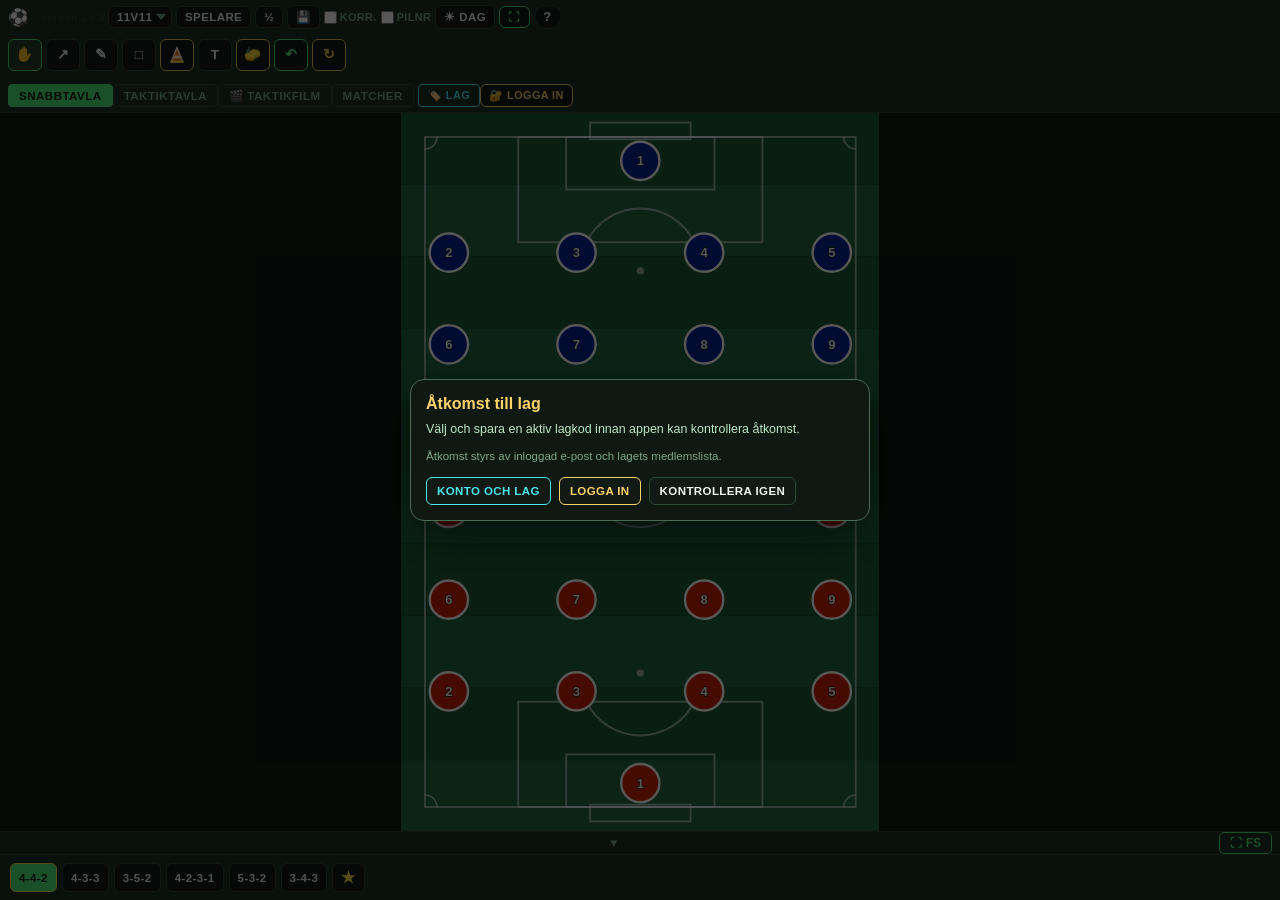
==== index.html @ 8766ad46 "Update index.html" ====
<!DOCTYPE html>
<html lang="sv">
<head>
<meta charset="UTF-8">
<meta name="viewport" content="width=device-width, initial-scale=1.0, user-scalable=no, viewport-fit=cover">
<meta name="apple-mobile-web-app-capable" content="yes">
<meta name="apple-mobile-web-app-status-bar-style" content="black-translucent">
<meta name="apple-mobile-web-app-title" content="Taktiktavla">
<meta name="theme-color" content="#111a14">
<link rel="apple-touch-icon" href="data:image/svg+xml,<svg xmlns='http://www.w3.org/2000/svg' viewBox='0 0 100 100'><rect width='100' height='100' fill='%23111a14'/><text y='.9em' font-size='80'>&#x26BD;</text></svg>">
<title>Taktiktavla</title>
<link rel="stylesheet" href="styles.css">








<style id="v53-bugfix-css">
  /* Fullscreen: lägg ritverktygen uppe till vänster så de inte ligger över målvakten/centrum. */
  body.fullscreen-portrait #fs-top-tools{
    left: calc(env(safe-area-inset-left,0px) + 8px) !important;
    right: auto !important;
    top: calc(env(safe-area-inset-top,0px) + 8px) !important;
    transform: none !important;
    max-width: min(260px, calc(100vw - 16px)) !important;
    padding: 4px 5px !important;
    gap: 3px !important;
    opacity: .92;
  }
  body.fullscreen-portrait #fs-top-tools .ls-btn{
    min-width: 28px !important;
    height: 28px !important;
    padding: 2px 5px !important;
    font-size: .72rem !important;
  }

  /* I formation/fullscreen behövs inte taktikpilarna. JS styr också, men CSS säkrar. */
  body.fullscreen-portrait:not(.v53-taktik-fs) #fs-first-btn,
  body.fullscreen-portrait:not(.v53-taktik-fs) #fs-prev-btn,
  body.fullscreen-portrait:not(.v53-taktik-fs) #fs-next-btn,
  body.fullscreen-portrait:not(.v53-taktik-fs) #fs-step-label,
  body.fullscreen-portrait:not(.v53-taktik-fs) #fs-tb-movement{
    display:none !important;
  }

  /* Bara aktiv panel ska visas. Detta stoppar sparade matcher-listan från att ligga kvar visuellt. */
  .panel:not(.on){display:none !important;}
</style>


<style id="v55-safe-css">
  body.fullscreen-portrait #fs-day-btn.v55-top-day{
    display:inline-flex !important;
    align-items:center !important;
    justify-content:center !important;
  }
  body.fullscreen-portrait #ls-day-btn3{
    display:none !important;
  }
</style>





<style id="v61-profile-row-css">
  #btn-profile-team,
  #btn-profile-v59{
    flex: 0 0 auto;
  }

  .v61-profile-tab{
    font-size:0.68rem !important;
    padding:3px 9px !important;
    color:#4ae8e8 !important;
    border-color:#4ae8e8 !important;
    margin-left:4px !important;
    white-space:nowrap !important;
  }
</style>


<style id="v62-fullscreen-corrections-css">
  /* Övre fullscreen-raden: verktyg + dagsljus. */
  body.fullscreen-portrait #fs-top-tools{
    left: calc(env(safe-area-inset-left,0px) + 8px) !important;
    right: auto !important;
    top: calc(env(safe-area-inset-top,0px) + 8px) !important;
    transform: none !important;
    max-width: min(330px, calc(100vw - 96px)) !important;
    padding: 4px 5px !important;
    gap: 3px !important;
    opacity: .94;
    z-index: 10005 !important;
  }

  body.fullscreen-portrait #fs-day-btn.v62-top-day{
    display:inline-flex !important;
    align-items:center !important;
    justify-content:center !important;
    min-width:28px !important;
    height:28px !important;
    padding:2px 6px !important;
    font-size:.72rem !important;
    flex:0 0 auto !important;
    pointer-events:auto !important;
  }

  /* Ta bort resterna där solen låg längst ner. */
  body.fullscreen-portrait #ls-day-btn3,
  body.fullscreen-portrait #v62-fs-old-day-slot,
  body.fullscreen-portrait #fs-day-old-spacer{
    display:none !important;
    visibility:hidden !important;
    width:0 !important;
    min-width:0 !important;
    padding:0 !important;
    margin:0 !important;
    border:0 !important;
  }

  /* Färg-/linjeval i fullscreen: synligt, men lite vänster om Återställ. */
  body.fullscreen-portrait #arrow-options,
  body.fullscreen-portrait #zone-options,
  body.fullscreen-portrait #freehand-options{
    position: fixed !important;
    top: calc(env(safe-area-inset-top,0px) + 42px) !important;
    right: 92px !important;
    left: auto !important;
    z-index: 10010 !important;
    max-width: min(390px, calc(100vw - 112px)) !important;
    overflow-x: auto !important;
    background: rgba(17,26,20,.94) !important;
    border: 1px solid #2d4a35 !important;
    border-radius: 8px !important;
    padding: 3px !important;
    box-shadow: 0 2px 10px rgba(0,0,0,.35) !important;
  }

  body.fullscreen-portrait #arrow-options select,
  body.fullscreen-portrait #zone-options select,
  body.fullscreen-portrait #freehand-options select{
    max-width: 120px !important;
    font-size: .68rem !important;
  }
</style>


<style id="v63-options-restore-css">
  /* Normalläge: säkra att färg-/linjevalen ligger på sin gamla plats uppe till höger på planen. */
  body:not(.fullscreen-portrait) #arrow-options,
  body:not(.fullscreen-portrait) #zone-options,
  body:not(.fullscreen-portrait) #freehand-options{
    position:absolute !important;
    top:8px !important;
    right:8px !important;
    left:auto !important;
    z-index:6 !important;
    max-width:none !important;
    overflow-x:visible !important;
    background:transparent !important;
    border:0 !important;
    box-shadow:none !important;
    padding:0 !important;
  }

  /* Helskärm: synligt, men undan från Återställ. */
  body.fullscreen-portrait #arrow-options,
  body.fullscreen-portrait #zone-options,
  body.fullscreen-portrait #freehand-options{
    position:fixed !important;
    top:calc(env(safe-area-inset-top,0px) + 42px) !important;
    right:92px !important;
    left:auto !important;
    z-index:10010 !important;
    max-width:min(390px, calc(100vw - 112px)) !important;
    overflow-x:auto !important;
    background:rgba(17,26,20,.94) !important;
    border:1px solid #2d4a35 !important;
    border-radius:8px !important;
    padding:3px !important;
    box-shadow:0 2px 10px rgba(0,0,0,.35) !important;
  }
</style>


<style id="v64-list-ui-fix-css">
  /* Engångsknapparna från migreringen får aldrig blinka till vid start. */
  #btn-adopt-legacy-v56,
  #btn-claim-invisible-v58{
    display:none !important;
    visibility:hidden !important;
    pointer-events:none !important;
  }

  /* Helskärm: lägg färg-/linjevalen högst upp, direkt till vänster om Återställ. */
  body.fullscreen-portrait #arrow-options,
  body.fullscreen-portrait #zone-options,
  body.fullscreen-portrait #freehand-options{
    position:fixed !important;
    top:calc(env(safe-area-inset-top,0px) + 8px) !important;
    right:calc(env(safe-area-inset-right,0px) + 92px) !important;
    left:auto !important;
    z-index:10020 !important;
    max-width:min(270px, calc(100vw - 118px)) !important;
    overflow-x:auto !important;
    background:rgba(17,26,20,.94) !important;
    border:1px solid #2d4a35 !important;
    border-radius:8px !important;
    padding:3px !important;
    box-shadow:0 2px 10px rgba(0,0,0,.35) !important;
  }

  body.fullscreen-portrait #arrow-options select,
  body.fullscreen-portrait #zone-options select,
  body.fullscreen-portrait #freehand-options select{
    max-width:92px !important;
    font-size:.68rem !important;
  }

  body:not(.fullscreen-portrait) #arrow-options,
  body:not(.fullscreen-portrait) #zone-options,
  body:not(.fullscreen-portrait) #freehand-options{
    position:absolute !important;
    top:8px !important;
    right:8px !important;
    left:auto !important;
  }
</style>


<style id="v66-fullscreen-bottombar-css">
  /* I formationsläge ska den gamla nedersta fullscreen-baren bort helt. */
  body.fullscreen-portrait:not(.v66-taktik-fs) #fs-portrait-nav,
  body.fullscreen-portrait:not(.v66-taktik-fs) #ls-prev-side,
  body.fullscreen-portrait:not(.v66-taktik-fs) #ls-next-side{
    display:none !important;
    visibility:hidden !important;
    pointer-events:none !important;
    height:0 !important;
    min-height:0 !important;
    padding:0 !important;
    margin:0 !important;
    border:0 !important;
    background:transparent !important;
    box-shadow:none !important;
  }

  /* I taktikfilm/fullscreen får bläddringen vara kvar. */
  body.fullscreen-portrait.v66-taktik-fs #fs-portrait-nav{
    display:flex !important;
  }

  /* Säkerställ att dagsljus inte råkar dra med sig en tom plats i botten. */
  body.fullscreen-portrait #ls-day-btn3,
  body.fullscreen-portrait #fs-day-old-spacer{
    display:none !important;
    visibility:hidden !important;
    width:0 !important;
    min-width:0 !important;
    height:0 !important;
    padding:0 !important;
    margin:0 !important;
    border:0 !important;
  }
</style>


<style id="v69-taktik-editor-clean-css">
  /* Taktikredigering: behåll övre kontroller, dölj nedre dubbletter. */
  #edit-taktik-ui.v69-clean #btn-edit-step-prev,
  #edit-taktik-ui.v69-clean #btn-edit-step-next,
  #edit-taktik-ui.v69-clean #btn-edit-update-step,
  #edit-taktik-ui.v69-clean #btn-edit-update-step2{
    display:none !important;
  }

  #edit-taktik-ui.v69-clean #edit-step-counter{
    min-width:62px !important;
  }

  #edit-taktik-ui.v69-clean #btn-edit-add-step{
    font-size:0.72rem !important;
    padding:4px 9px !important;
  }

  #edit-taktik-ui.v69-clean #edit-taktik-steps{
    max-height:210px !important;
    margin-top:6px !important;
  }

  #edit-taktik-ui.v69-clean .v69-step-main-row{
    gap:5px !important;
  }
</style>


<style id="v71-edit-vs-present-css">
  /* Fullskärm är presentationsläge: rörelse är en redigeringsfunktion och ska inte visas där. */
  body.fullscreen-portrait #fs-tb-movement,
  body.fullscreen-portrait #btn-tb-movement{
    display:none !important;
    visibility:hidden !important;
    pointer-events:none !important;
  }
</style>


<style id="v74-readonly-present-css">
  body.v74-readonly-taktik #btn-edit-add-step,
  body.v74-readonly-taktik #btn-edit-del-step,
  body.v74-readonly-taktik #btn-edit-taktik-save,
  body.v74-readonly-taktik #btn-edit-taktik-meta,
  body.v74-readonly-taktik #btn-export-step-formation,
  body.v74-readonly-taktik #btn-edit-update-step,
  body.v74-readonly-taktik #btn-edit-update-step2,
  body.v74-readonly-taktik #btn-tb-movement,
  body.v74-readonly-taktik #fs-tb-movement{
    display:none !important;
    visibility:hidden !important;
    pointer-events:none !important;
  }
  body.v74-readonly-taktik #edit-step-name-inp{
    pointer-events:none !important;
    opacity:.55 !important;
  }
  body.v74-readonly-taktik:not(.fullscreen-portrait) #pitch-svg{
    pointer-events:none !important;
  }
  body.v74-readonly-taktik #edit-taktik-title-lbl::after{
    content:"  · skrivskyddad";
    color:#e8c84a;
    font-weight:700;
  }
</style>


<style id="v76-clean-taktik-core-css">
  body.tt-v76-readonly #btn-edit-add-step,
  body.tt-v76-readonly #btn-edit-del-step,
  body.tt-v76-readonly #btn-edit-taktik-save,
  body.tt-v76-readonly #btn-edit-taktik-meta,
  body.tt-v76-readonly #btn-edit-update-step,
  body.tt-v76-readonly #btn-edit-update-step2,
  body.tt-v76-readonly #btn-export-step-formation,
  body.tt-v76-readonly #btn-tb-movement,
  body.tt-v76-readonly #fs-tb-movement{
    display:none !important;
    visibility:hidden !important;
    pointer-events:none !important;
  }
  body.tt-v76-readonly #edit-step-name-inp{
    pointer-events:none !important;
    opacity:.55 !important;
  }
  body.tt-v76-readonly:not(.fullscreen-portrait):not(.landscape) #pitch-svg{
    pointer-events:none !important;
  }
  body.fullscreen-portrait #fs-tb-movement,
  body.landscape #fs-tb-movement{
    display:none !important;
    visibility:hidden !important;
    pointer-events:none !important;
  }
  body.tt-v76-readonly #edit-taktik-title-lbl::after{
    content:" · skrivskyddad";
    color:#e8c84a;
  }
</style>


<style id="v82-taktik-library-safe-css">
  /* Endast när Taktik-fliken är i menyläge. Dölj planen men inte taktikpanelen/listan. */
  body.tt-v82-taktik-library #pitch-wrapper,
  body.tt-v82-taktik-library #taktikbar,
  body.tt-v82-taktik-library #rec-ui,
  body.tt-v82-taktik-library #edit-taktik-ui {
    display: none !important;
  }

  body.tt-v82-taktik-library #bottompanel {
    flex: 1 1 auto !important;
    display: block !important;
    width: 100% !important;
    max-width: none !important;
    min-height: calc(100vh - 92px) !important;
    overflow: auto !important;
  }

  body.tt-v82-taktik-library #panel-taktik.on {
    display: block !important;
    width: 100% !important;
    max-width: none !important;
  }

  body.tt-v82-taktik-library #panel-taktik > div {
    width: 100% !important;
    max-width: none !important;
  }

  body.tt-v82-taktik-library #no-rec-ui {
    display: block !important;
  }

  body.tt-v82-taktik-library #taktik-list {
    max-height: calc(100vh - 245px) !important;
    overflow-y: auto !important;
    padding-bottom: 40px !important;
  }
</style>


<style id="v85-hide-duplicate-save-exit-css">
  /*
    Taktikredigering har redan spara/stäng uppe i taktikbaren.
    Dölj de dubbla knapparna inne i stegpanelen för att undvika två olika avslutsflöden.
  */
  #btn-edit-taktik-save,
  #btn-edit-taktik-exit {
    display: none !important;
    visibility: hidden !important;
    pointer-events: none !important;
  }
</style>


<style id="v86-exit-button-save-state-css">
  #btn-stop-play.tt-v86-exit-btn {
    min-width: 72px !important;
    padding: 3px 10px !important;
    font-size: 0.72rem !important;
    font-weight: 800 !important;
    letter-spacing: .2px !important;
    border-color: #e8c84a !important;
    color: #e8c84a !important;
  }
</style>


<style id="v88-exit-white-accurate-dirty-css">
  #btn-stop-play.tt-v86-exit-btn,
  #btn-stop-play.tt-v88-exit-btn {
    color: #edf5ee !important;
    border-color: #edf5ee !important;
  }
</style>


<style id="v98-formation-compact-css-only">
  /* v98: försiktig kompaktning endast för Taktiktavla-panelen.
     Flyttar inga knappar och skapar inga nya Mina/Lagets-element. */

  #panel-saves.tt-v98-formation-compact,
  #panel-uppstallning.tt-v98-formation-compact,
  #panel-start.tt-v98-formation-compact {
    min-height: calc(100vh - 92px) !important;
  }

  /* Dölj bara överflödig laddningsinfo inne i Taktiktavla-panelen */
  #panel-saves.tt-v98-formation-compact .tt98-hide-loaded-info,
  #panel-uppstallning.tt-v98-formation-compact .tt98-hide-loaded-info,
  #panel-start.tt-v98-formation-compact .tt98-hide-loaded-info {
    display: none !important;
  }

  /* Sökfältet: gör befintligt sökfält lägre och inte fullt så dominerande.
     OBS: flyttas inte upp i v98, för att undvika dubbletter/felpaneler. */
  #panel-saves.tt-v98-formation-compact input[type="search"],
  #panel-saves.tt-v98-formation-compact input[id*="search"],
  #panel-saves.tt-v98-formation-compact input[id*="sok"],
  #panel-saves.tt-v98-formation-compact input[placeholder*="Sök"],
  #panel-uppstallning.tt-v98-formation-compact input[type="search"],
  #panel-uppstallning.tt-v98-formation-compact input[id*="search"],
  #panel-uppstallning.tt-v98-formation-compact input[id*="sok"],
  #panel-uppstallning.tt-v98-formation-compact input[placeholder*="Sök"],
  #panel-start.tt-v98-formation-compact input[type="search"],
  #panel-start.tt-v98-formation-compact input[id*="search"],
  #panel-start.tt-v98-formation-compact input[id*="sok"],
  #panel-start.tt-v98-formation-compact input[placeholder*="Sök"] {
    height: 30px !important;
    min-height: 30px !important;
    padding: 4px 8px !important;
    margin-top: 3px !important;
    margin-bottom: 4px !important;
    font-size: .78rem !important;
  }

  /* Mappfilter: bara den rad som scriptet markerar inne i Taktiktavla */
  #panel-saves.tt-v98-formation-compact .tt98-folder-row,
  #panel-uppstallning.tt-v98-formation-compact .tt98-folder-row,
  #panel-start.tt-v98-formation-compact .tt98-folder-row {
    display: flex !important;
    flex-wrap: nowrap !important;
    overflow-x: auto !important;
    overflow-y: hidden !important;
    gap: 4px !important;
    padding: 2px 0 5px 0 !important;
    margin: 0 0 3px 0 !important;
    white-space: nowrap !important;
    -webkit-overflow-scrolling: touch !important;
  }

  #panel-saves.tt-v98-formation-compact .tt98-folder-row button,
  #panel-uppstallning.tt-v98-formation-compact .tt98-folder-row button,
  #panel-start.tt-v98-formation-compact .tt98-folder-row button {
    flex: 0 0 auto !important;
    width: auto !important;
    min-width: auto !important;
    max-width: none !important;
    height: 27px !important;
    min-height: 27px !important;
    padding: 3px 8px !important;
    margin: 0 !important;
    border-radius: 999px !important;
    font-size: .72rem !important;
    line-height: 1 !important;
  }

  /* Listan får mer plats */
  #panel-saves.tt-v98-formation-compact #saves-list,
  #panel-uppstallning.tt-v98-formation-compact #saves-list,
  #panel-start.tt-v98-formation-compact #saves-list {
    max-height: calc(100vh - 205px) !important;
    min-height: 280px !important;
    overflow-y: auto !important;
    overflow-x: hidden !important;
    padding-bottom: 44px !important;
    -webkit-overflow-scrolling: touch !important;
  }

  /* Tajtare filrader */
  #panel-saves.tt-v98-formation-compact #saves-list .row,
  #panel-uppstallning.tt-v98-formation-compact #saves-list .row,
  #panel-start.tt-v98-formation-compact #saves-list .row {
    min-height: 34px !important;
    padding: 4px 5px !important;
    margin-bottom: 3px !important;
    gap: 4px !important;
    border-radius: 7px !important;
  }

  #panel-saves.tt-v98-formation-compact #saves-list .row-name,
  #panel-uppstallning.tt-v98-formation-compact #saves-list .row-name,
  #panel-start.tt-v98-formation-compact #saves-list .row-name {
    font-size: .8rem !important;
    line-height: 1.12 !important;
  }

  #panel-saves.tt-v98-formation-compact #saves-list .row-sub,
  #panel-uppstallning.tt-v98-formation-compact #saves-list .row-sub,
  #panel-start.tt-v98-formation-compact #saves-list .row-sub {
    font-size: .63rem !important;
    line-height: 1.1 !important;
    margin-top: 1px !important;
  }

  #panel-saves.tt-v98-formation-compact #saves-list button.sa,
  #panel-uppstallning.tt-v98-formation-compact #saves-list button.sa,
  #panel-start.tt-v98-formation-compact #saves-list button.sa {
    width: 25px !important;
    min-width: 25px !important;
    height: 25px !important;
    padding: 0 !important;
    font-size: .68rem !important;
    border-radius: 6px !important;
  }

  @media (max-width: 720px) {
    #panel-saves.tt-v98-formation-compact #saves-list,
    #panel-uppstallning.tt-v98-formation-compact #saves-list,
    #panel-start.tt-v98-formation-compact #saves-list {
      max-height: calc(100vh - 185px) !important;
      min-height: 300px !important;
    }
  }
</style>


<style id="v99-formation-top-align-icons">
  /* v99: Taktiktavla ska ligga högst upp, listan får plats, ikonknappar till höger */

  #panel-saves.tt-v99-formation-top,
  #panel-uppstallning.tt-v99-formation-top,
  #panel-start.tt-v99-formation-top {
    align-self: stretch !important;
    justify-self: start !important;
    align-items: stretch !important;
    justify-content: flex-start !important;
    align-content: flex-start !important;
    vertical-align: top !important;
    padding-top: 4px !important;
    margin-top: 0 !important;
    min-height: calc(100vh - 92px) !important;
    max-height: calc(100vh - 72px) !important;
    overflow: hidden !important;
    box-sizing: border-box !important;
  }

  body:has(#panel-saves.tt-v99-formation-top.on) #bottompanel,
  body:has(#panel-uppstallning.tt-v99-formation-top.on) #bottompanel,
  body:has(#panel-start.tt-v99-formation-top.on) #bottompanel {
    align-items: flex-start !important;
    justify-content: flex-start !important;
    align-content: flex-start !important;
    padding-top: 0 !important;
    overflow: hidden !important;
  }

  #panel-saves.tt-v99-formation-top > *,
  #panel-uppstallning.tt-v99-formation-top > *,
  #panel-start.tt-v99-formation-top > * {
    flex-shrink: 0 !important;
  }

  #panel-saves.tt-v99-formation-top #saves-list,
  #panel-uppstallning.tt-v99-formation-top #saves-list,
  #panel-start.tt-v99-formation-top #saves-list {
    display: block !important;
    flex: 1 1 auto !important;
    min-height: 340px !important;
    max-height: calc(100vh - 165px) !important;
    overflow-y: auto !important;
    overflow-x: hidden !important;
    margin-top: 2px !important;
    padding-bottom: 56px !important;
    -webkit-overflow-scrolling: touch !important;
  }

  #panel-saves.tt-v99-formation-top #saves-list .row,
  #panel-uppstallning.tt-v99-formation-top #saves-list .row,
  #panel-start.tt-v99-formation-top #saves-list .row {
    display: grid !important;
    grid-template-columns: minmax(0, 1fr) repeat(6, 27px) !important;
    align-items: center !important;
    column-gap: 2px !important;
    min-height: 35px !important;
    padding: 4px 3px !important;
  }

  #panel-saves.tt-v99-formation-top #saves-list .row-name,
  #panel-uppstallning.tt-v99-formation-top #saves-list .row-name,
  #panel-start.tt-v99-formation-top #saves-list .row-name {
    min-width: 0 !important;
    overflow: hidden !important;
    text-overflow: ellipsis !important;
    white-space: nowrap !important;
  }

  #panel-saves.tt-v99-formation-top #saves-list .row-sub,
  #panel-uppstallning.tt-v99-formation-top #saves-list .row-sub,
  #panel-start.tt-v99-formation-top #saves-list .row-sub {
    grid-column: 1 / 2 !important;
    min-width: 0 !important;
    overflow: hidden !important;
    text-overflow: ellipsis !important;
    white-space: nowrap !important;
  }

  #panel-saves.tt-v99-formation-top #saves-list button.sa,
  #panel-uppstallning.tt-v99-formation-top #saves-list button.sa,
  #panel-start.tt-v99-formation-top #saves-list button.sa {
    width: 27px !important;
    min-width: 27px !important;
    max-width: 27px !important;
    height: 27px !important;
    min-height: 27px !important;
    padding: 0 !important;
    margin: 0 !important;
    font-size: .78rem !important;
    line-height: 1 !important;
    text-align: center !important;
    overflow: hidden !important;
    white-space: nowrap !important;
  }

  @media (max-width: 720px) {
    #panel-saves.tt-v99-formation-top,
    #panel-uppstallning.tt-v99-formation-top,
    #panel-start.tt-v99-formation-top {
      min-height: calc(100vh - 78px) !important;
      max-height: calc(100vh - 58px) !important;
    }

    #panel-saves.tt-v99-formation-top #saves-list,
    #panel-uppstallning.tt-v99-formation-top #saves-list,
    #panel-start.tt-v99-formation-top #saves-list {
      min-height: 360px !important;
      max-height: calc(100vh - 150px) !important;
    }
  }
</style>


<style id="v101-match-save-editor-css">
  /* v101: när match redigeras ska sparade-matchlistan inte ta plats */
  body.tt101-match-editor-active #lag-sparade {
    display: none !important;
  }
</style>


<style id="v102-match-list-user-button-css">
  body.tt101-match-editor-active #lag-sparade { display: none !important; }

  .tt102-user-icon-only {
    width: 32px !important;
    min-width: 32px !important;
    max-width: 32px !important;
    height: 30px !important;
    padding: 0 !important;
    overflow: hidden !important;
    white-space: nowrap !important;
    text-indent: -9999px !important;
    position: relative !important;
  }
  .tt102-user-icon-only::after {
    content: "🏷️";
    position: absolute;
    inset: 0;
    display: flex;
    align-items: center;
    justify-content: center;
    text-indent: 0;
    font-size: 1rem;
  }

  @media (max-width: 760px) {
    body { overflow-x: hidden !important; }
    #app, #main, #pitch-wrapper, #bottompanel, #topbar {
      max-width: 100vw !important;
      box-sizing: border-box !important;
    }
  }

  #tt102-profile-modal {
    position: fixed;
    inset: 0;
    z-index: 100000;
    background: rgba(0,0,0,.55);
    display: flex;
    align-items: center;
    justify-content: center;
    padding: 14px;
    box-sizing: border-box;
  }
  #tt102-profile-modal .tt102-box {
    width: min(420px, 94vw);
    background: #111a14;
    border: 1px solid #2d4a35;
    border-radius: 12px;
    box-shadow: 0 18px 50px rgba(0,0,0,.45);
    padding: 14px;
    box-sizing: border-box;
    color: #edf5ee;
  }
  #tt102-profile-modal h2 { margin: 0 0 10px 0; font-size: 1rem; }
  #tt102-profile-modal label {
    display: block;
    font-size: .72rem;
    color: #7aaa88;
    margin: 8px 0 3px;
  }
  #tt102-profile-modal input {
    width: 100%;
    box-sizing: border-box;
    background: #0b130e;
    color: #edf5ee;
    border: 1px solid #2d4a35;
    border-radius: 7px;
    padding: 7px 9px;
  }
  #tt102-profile-modal .tt102-actions {
    display: flex;
    justify-content: flex-end;
    gap: 7px;
    margin-top: 12px;
  }
</style>


<style id="v103-desktop-player-drag-css">
  /* v103: gör spelare lättare att träffa med mus på dator */
  .player-token {
    cursor: grab;
  }
  .player-token:active {
    cursor: grabbing;
  }
</style>


<style id="v104-desktop-bench-drag-css">
  .bench-player {
    cursor: grab !important;
    user-select: none !important;
  }
  .bench-player:active {
    cursor: grabbing !important;
  }
</style>


<style id="v105-bench-player-id-fix-css">
  .bench-player {
    cursor: grab !important;
    user-select: none !important;
  }
  .bench-player:active {
    cursor: grabbing !important;
  }
</style>


<style id="v108-desktop-bench-visibility-css">
  /* v108: endast desktop – visa avbytare/bänk i matchuppställning */
  body.tt108-desktop-match-lineup #bench-bar.active {
    display: flex !important;
    visibility: visible !important;
    opacity: 1 !important;
  }
  body.tt108-desktop-match-lineup #bench-players {
    display: flex !important;
    visibility: visible !important;
    opacity: 1 !important;
  }
</style>





<style id="v125-iphone-film-menu-scroll-css">
  /*
    v125: iPhone-fix för film/taktikläge.
    Menyn får scrolla horisontellt. Avsluta ligger kvar längst ut,
    men är inte sticky/ovanpå. Den är röd med vit text.
  */
  @media (max-width: 760px) {
    body.tt125-taktik-film-active #topbar,
    body.tt125-taktik-film-active #toolbar,
    body.tt125-taktik-film-active .toolbar,
    body.tt125-taktik-film-active #modebar,
    body.tt125-taktik-film-active .modebar {
      max-width: 100vw !important;
      box-sizing: border-box !important;
      overflow-x: auto !important;
      overflow-y: hidden !important;
      -webkit-overflow-scrolling: touch !important;
      scrollbar-width: none !important;
      white-space: nowrap !important;
    }

    body.tt125-taktik-film-active #topbar::-webkit-scrollbar,
    body.tt125-taktik-film-active #toolbar::-webkit-scrollbar,
    body.tt125-taktik-film-active .toolbar::-webkit-scrollbar,
    body.tt125-taktik-film-active #modebar::-webkit-scrollbar,
    body.tt125-taktik-film-active .modebar::-webkit-scrollbar {
      display: none !important;
    }

    body.tt125-taktik-film-active #topbar button,
    body.tt125-taktik-film-active #toolbar button,
    body.tt125-taktik-film-active .toolbar button,
    body.tt125-taktik-film-active #modebar button,
    body.tt125-taktik-film-active .modebar button {
      flex: 0 0 auto !important;
      white-space: nowrap !important;
      font-size: 0.66rem !important;
      padding: 3px 6px !important;
      min-width: auto !important;
    }

    body.tt125-taktik-film-active #btn-exit-playback,
    body.tt125-taktik-film-active #btn-close-playback,
    body.tt125-taktik-film-active #btn-taktik-exit,
    body.tt125-taktik-film-active #exit-playback-btn,
    body.tt125-taktik-film-active .taktik-exit-btn,
    body.tt125-taktik-film-active button[data-action="exit-playback"],
    body.tt125-taktik-film-active .tt125-exit-red {
      position: static !important;
      right: auto !important;
      z-index: auto !important;
      background: #e84a4a !important;
      border-color: #e84a4a !important;
      color: #ffffff !important;
      box-shadow: none !important;
      font-weight: 800 !important;
    }

    body.tt125-taktik-film-active #rec-ui,
    body.tt125-taktik-film-active #edit-taktik-ui,
    body.tt125-taktik-film-active #taktikbar {
      max-width: 100vw !important;
      box-sizing: border-box !important;
      overflow-x: auto !important;
      -webkit-overflow-scrolling: touch !important;
    }
  }
</style>


<style id="v127-iphone-taktik-scroll-hard-css">
  /*
    v127: hårdare men smal iPhone-fix för taktikfilm-menyn.
    Scrollbar rad, inte sticky. Avsluta röd/vit.
  */
  @media (max-width: 760px) {
    body.tt127-taktik-film-scroll #rec-ui,
    body.tt127-taktik-film-scroll #edit-taktik-ui,
    body.tt127-taktik-film-scroll #taktikbar {
      max-width: 100vw !important;
      box-sizing: border-box !important;
      overflow-x: auto !important;
      overflow-y: hidden !important;
      -webkit-overflow-scrolling: touch !important;
      scrollbar-width: none !important;
      white-space: nowrap !important;
    }

    body.tt127-taktik-film-scroll #rec-ui::-webkit-scrollbar,
    body.tt127-taktik-film-scroll #edit-taktik-ui::-webkit-scrollbar,
    body.tt127-taktik-film-scroll #taktikbar::-webkit-scrollbar {
      display: none !important;
    }

    body.tt127-taktik-film-scroll #rec-ui > *,
    body.tt127-taktik-film-scroll #edit-taktik-ui > *,
    body.tt127-taktik-film-scroll #taktikbar > * {
      flex: 0 0 auto !important;
    }

    body.tt127-taktik-film-scroll #rec-ui button,
    body.tt127-taktik-film-scroll #edit-taktik-ui button,
    body.tt127-taktik-film-scroll #taktikbar button {
      flex: 0 0 auto !important;
      white-space: nowrap !important;
      font-size: 0.66rem !important;
      padding: 3px 6px !important;
      min-width: auto !important;
    }

    body.tt127-taktik-film-scroll .tt127-exit-red {
      position: static !important;
      right: auto !important;
      z-index: auto !important;
      background: #e84a4a !important;
      border-color: #e84a4a !important;
      color: #fff !important;
      box-shadow: none !important;
      font-weight: 800 !important;
    }
  }
</style>


<style id="v132-step-copy-paste-css">
  #tt132-step-actions {
    display:flex;
    gap:4px;
    align-items:center;
    flex:0 0 auto;
  }
  #tt132-step-actions .btn {
    padding:3px 7px !important;
    font-size:0.68rem !important;
    white-space:nowrap !important;
  }
  #btn-copy-step.tt132-step-btn,
  #btn-paste-step.tt132-step-btn {
    color:#4ae8e8 !important;
    border-color:#4ae8e8 !important;
  }
  @media (max-width:760px){
    #tt132-step-actions .btn {
      padding:3px 6px !important;
      font-size:0.64rem !important;
    }
    #btn-copy-step.tt132-step-btn,
    #btn-paste-step.tt132-step-btn {
      max-width:82px;
      overflow:hidden;
      text-overflow:ellipsis;
    }
  }
</style>



<style id="v138-target-step-model-css">
  #btn-copy-drawings,
  #btn-copy-drawings-to-step,
  button[data-action="copy-drawings"],
  .copy-drawings-btn,
  .tt-copy-drawings,
  .tt138-hide-copy-drawings {
    display:none !important;
  }

  @media (max-width:760px){
    #taktikbar button,
    #rec-ui button,
    #edit-taktik-ui button {
      margin-left:1px !important;
      margin-right:1px !important;
    }

    #btn-edit-step-prev,
    #btn-edit-step-next,
    #btn-prev,
    #btn-next,
    #fs-prev-btn,
    #fs-next-btn,
    #ls-prev-btn,
    #ls-next-btn {
      min-width:26px !important;
      width:26px !important;
      max-width:26px !important;
      padding-left:0 !important;
      padding-right:0 !important;
      text-align:center !important;
    }

    button.tt138-exit-icon {
      background:#e84a4a !important;
      border-color:#e84a4a !important;
      color:#fff !important;
      min-width:32px !important;
      width:32px !important;
      max-width:32px !important;
      padding-left:0 !important;
      padding-right:0 !important;
      font-size:1rem !important;
      font-weight:900 !important;
      text-align:center !important;
      overflow:hidden !important;
      white-space:nowrap !important;
      box-shadow:none !important;
    }

    button.tt138-film-formation-arrow {
      color:#e8c84a !important;
      border-color:#e8c84a !important;
      min-width:30px !important;
      width:30px !important;
      max-width:30px !important;
      padding-left:0 !important;
      padding-right:0 !important;
      text-align:center !important;
      font-size:1rem !important;
      font-weight:900 !important;
      overflow:hidden !important;
      white-space:nowrap !important;
    }
  }
</style>


<style id="tt150-iphone-exact-icons-css">
@media (max-width: 760px){
  #btn-export-step-formation.tt150-start-arrow-only{
    width:34px !important;
    min-width:34px !important;
    height:32px !important;
    padding:0 !important;
    border-radius:10px !important;
    background:#facc15 !important;
    border-color:#facc15 !important;
    color:#111827 !important;
    font-size:18px !important;
    font-weight:900 !important;
    line-height:1 !important;
    display:inline-flex !important;
    align-items:center !important;
    justify-content:center !important;
  }

  #btn-stop-play.tt150-exit-door-only,
  #btn-edit-taktik-exit.tt150-exit-door-only{
    width:34px !important;
    min-width:34px !important;
    height:32px !important;
    padding:0 !important;
    border-radius:10px !important;
    background:#b91c1c !important;
    border-color:#b91c1c !important;
    color:#ffffff !important;
    font-size:17px !important;
    font-weight:900 !important;
    line-height:1 !important;
    display:inline-flex !important;
    align-items:center !important;
    justify-content:center !important;
  }
}
</style>


<style id="tt151-iphone-tactic-scroll-css">
@media (max-width: 760px){
  .tt151-scroll-row{
    overflow-x:auto !important;
    overflow-y:hidden !important;
    -webkit-overflow-scrolling:touch !important;
    touch-action:pan-x !important;
    white-space:nowrap !important;
    flex-wrap:nowrap !important;
    max-width:100vw !important;
    scrollbar-width:none !important;
  }
  .tt151-scroll-row::-webkit-scrollbar{
    display:none !important;
  }
  .tt151-scroll-row > *{
    flex:0 0 auto !important;
  }
}
</style>


<style id="tt267-index-no-legacy-topbar-css">
  /* Hindra gamla topbar-drawer/minimera-rester från index från att blinka fram.
     OBS: gömmer INTE de riktiga ritknapparna (btn-arrow, btn-text osv), eftersom app.js återanvänder dem. */
  #btn-draw-tools-toggle,
  #topbar-draw-tools,
  #btn-topbar-toggle,
  .v45-toggle-holder,
  #v48-collapse-btn,
  #v48-expand-btn,
  #v48-collapsed-row {
    display:none !important;
    visibility:hidden !important;
    pointer-events:none !important;
  }
</style>



<style id="tt275-matcher-hide-pitch-css">
  /* v275: Matcher som listläge. Ren CSS: dölj bara planen när huvudfliken Matcher är aktiv.
     Rör inte matchpaneler, Sparade matcher, Spara match eller Ladda uppst. */
  body:has(.tab.on[data-panel="lag"]) #pitch-wrapper,
  body:has(.tab.on[data-panel="lag"]) #panel-toggle-strip {
    display: none !important;
    visibility: hidden !important;
    pointer-events: none !important;
  }

  body:has(.tab.on[data-panel="lag"]) #bottompanel {
    flex: 1 1 auto !important;
    display: block !important;
    width: 100% !important;
    max-width: none !important;
    min-height: calc(100vh - 118px) !important;
    max-height: calc(100vh - 118px) !important;
    overflow: auto !important;
    box-sizing: border-box !important;
    -webkit-overflow-scrolling: touch !important;
  }

  body:has(.tab.on[data-panel="lag"]) #panel-lag.on {
    display: block !important;
    width: 100% !important;
    max-width: none !important;
  }

  body:has(.tab.on[data-panel="lag"]) #panel-lag > div,
  body:has(.tab.on[data-panel="lag"]) #lag-trupp,
  body:has(.tab.on[data-panel="lag"]) #lag-match,
  body:has(.tab.on[data-panel="lag"]) #lag-statistik,
  body:has(.tab.on[data-panel="lag"]) #lag-sparade {
    width: 100% !important;
    max-width: none !important;
    box-sizing: border-box !important;
  }

  body:has(.tab.on[data-panel="lag"]) #trupp-list,
  body:has(.tab.on[data-panel="lag"]) #match-trupp-list,
  body:has(.tab.on[data-panel="lag"]) #stat-list,
  body:has(.tab.on[data-panel="lag"]) #sparade-match-list,
  body:has(.tab.on[data-panel="lag"]) #match-history-list {
    max-height: calc(100vh - 245px) !important;
    overflow-y: auto !important;
    overflow-x: hidden !important;
    padding-bottom: 36px !important;
    -webkit-overflow-scrolling: touch !important;
  }
</style>



<style id="tt333-match-ios-single-scroll-css">
  /* v360: iPhone/Safari: Match-lista och nedersta knappar ska kännas som samma yta.
     Tar bort extra scroll i spelarlistan på mobil och låter hela Matcher-panelen scrolla. */
  @media (max-width: 700px) {
    body:has(.tab.on[data-panel="lag"]) #lag-match {
      padding-bottom: calc(24px + env(safe-area-inset-bottom, 0px)) !important;
      box-sizing: border-box !important;
    }

    body:has(.tab.on[data-panel="lag"]) #lag-match #match-trupp-list {
      max-height: none !important;
      overflow: visible !important;
      padding-bottom: 6px !important;
      -webkit-overflow-scrolling: auto !important;
    }

    body:has(.tab.on[data-panel="lag"]) #lag-match div:has(> #btn-match-to-taktik) {
      margin-top: 4px !important;
      padding-bottom: calc(26px + env(safe-area-inset-bottom, 0px)) !important;
    }
  }
</style>



<style id="v442-taktikfilm-knapplayout-css">
  /* v442: Endast visning/layout. Inga klickhändelser eller funktioner ändras. */

  /* Dator: flytta Taktikfilms helskärmsknappar från botten till vänstersidan,
     under ritverktygen med luft så färgval kan öppnas nedåt. */
  @media (min-width: 1024px) and (pointer: fine){
    body.fullscreen-portrait.v66-taktik-fs #fs-portrait-nav{
      position: fixed !important;
      left: calc(env(safe-area-inset-left, 0px) + 8px) !important;
      top: calc(env(safe-area-inset-top, 0px) + 62px) !important;
      bottom: auto !important;
      right: auto !important;
      transform: none !important;
      z-index: 10004 !important;
      max-width: 270px !important;
      width: auto !important;
      display: flex !important;
      flex-wrap: wrap !important;
      justify-content: flex-start !important;
      align-items: center !important;
      gap: 6px !important;
      padding: 6px 7px !important;
      border-radius: 11px !important;
      background: rgba(14,23,16,.88) !important;
      border: 1px solid rgba(74,232,122,.35) !important;
      box-shadow: 0 4px 16px rgba(0,0,0,.24) !important;
    }
    body.fullscreen-portrait.v66-taktik-fs #fs-portrait-nav .ls-btn,
    body.fullscreen-portrait.v66-taktik-fs #fs-portrait-nav button,
    body.fullscreen-portrait.v66-taktik-fs #fs-portrait-nav select{
      min-height: 28px !important;
      height: 28px !important;
      padding-top: 3px !important;
      padding-bottom: 3px !important;
      font-size: .72rem !important;
      flex: 0 0 auto !important;
    }
    body.fullscreen-portrait.v66-taktik-fs #fs-step-label{
      min-width: 46px !important;
      font-size: .68rem !important;
      flex: 0 0 auto !important;
    }
    body.fullscreen-portrait.v66-taktik-fs #fs-play-all-pause{
      max-width: 76px !important;
      font-size: .58rem !important;
    }
  }

  /* Taktikfilm: ritknapparna ska vara symbol-only. Symbolerna sätts i app.js v442
     till samma som helskärmsläget: ↗, ✎, □, T samt ny rörelsepil ➜•. */
  #btn-tb-arrow,
  #btn-tb-freehand,
  #btn-tb-zone,
  #btn-tb-text,
  #btn-tb-movement{
    min-width: 28px !important;
    height: 28px !important;
    padding: 2px 6px !important;
    display: inline-flex !important;
    align-items: center !important;
    justify-content: center !important;
    flex: 0 0 auto !important;
    font-size: .82rem !important;
    line-height: 1 !important;
    font-weight: 900 !important;
  }
  #btn-tb-arrow::before,
  #btn-tb-freehand::before,
  #btn-tb-zone::before,
  #btn-tb-text::before,
  #btn-tb-movement::before{
    content: none !important;
    display: none !important;
  }
  #btn-tb-movement,
  #btn-tb-movement.tt442-movement-symbol{
    color: #4ae87a !important;
    border-color: #4ae87a !important;
    text-shadow: 0 0 6px rgba(74,232,122,.35) !important;
  }
  @media (max-width: 760px){
    #taktikbar > div:nth-child(2){
      gap: 2px !important;
      flex-wrap: nowrap !important;
      overflow-x: auto !important;
      -webkit-overflow-scrolling: touch !important;
    }
    #taktikbar > div:nth-child(2) > span{
      font-size: 0 !important;
      width: 0 !important;
      min-width: 0 !important;
      overflow: hidden !important;
      margin: 0 !important;
    }
  }
</style>



<style id="v444-taktikfilm-iphone-toprow-clean-css">
  /* v444: Endast iPhone/små skärmar. Visning/layout, inga funktioner. */
  @media (max-width: 760px){
    /* Övre Taktikfilm-raden: kompakt, utan överlapp. Filnamn och stegnamn visas redan längre ner. */
    #taktikbar > div:first-child{
      display: flex !important;
      align-items: center !important;
      gap: 2px !important;
      flex-wrap: nowrap !important;
      overflow-x: auto !important;
      overflow-y: hidden !important;
      -webkit-overflow-scrolling: touch !important;
      white-space: nowrap !important;
      padding-bottom: 1px !important;
    }
    #taktikbar > div:first-child > *{
      flex: 0 0 auto !important;
      box-sizing: border-box !important;
    }
    #taktikbar-title,
    #play-counter{
      display: none !important;
      width: 0 !important;
      min-width: 0 !important;
      max-width: 0 !important;
      flex: 0 0 0 !important;
      margin: 0 !important;
      padding: 0 !important;
      overflow: hidden !important;
    }

    #btn-first,
    #btn-prev,
    #btn-next{
      width: 27px !important;
      min-width: 27px !important;
      height: 27px !important;
      min-height: 27px !important;
      padding: 2px 4px !important;
      font-size: .78rem !important;
      line-height: 1 !important;
      display: inline-flex !important;
      align-items: center !important;
      justify-content: center !important;
    }

    /* Spela hela: en enda symbol. JS v444 sätter textContent till 🎥 eller ■ så pseudo-symboler behövs inte. */
    #btn-play-all{
      width: 31px !important;
      min-width: 31px !important;
      max-width: 31px !important;
      height: 27px !important;
      min-height: 27px !important;
      padding: 2px 3px !important;
      font-size: .94rem !important;
      line-height: 1 !important;
      display: inline-flex !important;
      align-items: center !important;
      justify-content: center !important;
      color: #4ae87a !important;
      border-color: #4ae87a !important;
      text-shadow: 0 0 6px rgba(74,232,122,.35) !important;
      overflow: hidden !important;
    }
    #btn-play-all::before,
    #btn-play-all::after{
      content: none !important;
      display: none !important;
    }

    #play-all-pause{
      width: 56px !important;
      min-width: 56px !important;
      max-width: 56px !important;
      height: 27px !important;
      min-height: 27px !important;
      padding: 2px 12px 2px 4px !important;
      font-size: .58rem !important;
    }
    #play-speed{
      width: 48px !important;
      min-width: 48px !important;
      max-width: 48px !important;
      height: 27px !important;
      min-height: 27px !important;
      padding: 2px 12px 2px 4px !important;
      font-size: .58rem !important;
    }

    #btn-copy-drawings,
    #btn-copy-step,
    #btn-paste-step,
    #btn-edit-update-step2,
    #btn-taktikbar-save,
    #btn-stop-play{
      height: 27px !important;
      min-height: 27px !important;
      min-width: 27px !important;
      padding: 2px 5px !important;
      font-size: .68rem !important;
      line-height: 1 !important;
      display: inline-flex !important;
      align-items: center !important;
      justify-content: center !important;
    }
    #taktikbar > div:first-child label{
      height: 27px !important;
      min-height: 27px !important;
      font-size: .58rem !important;
      display: inline-flex !important;
      align-items: center !important;
      gap: 2px !important;
    }
  }
</style>



<style id="v445-taktikfilm-iphone-toprow-prune-css">
  /* v445: Bara visning på iPhone/små skärmar. Döljer gamla extra knappar och gör aktiv Spela hela till överstruken kamera. */
  @media (max-width: 760px){
    #play-loop,
    #play-loop + span,
    #btn-copy-drawings,
    #btn-edit-update-step2{
      display: none !important;
    }
    #taktikbar label:has(#play-loop){
      display: none !important;
    }
    #btn-play-all[data-tt445-camera-only="1"]{
      position: relative !important;
      width: 31px !important;
      min-width: 31px !important;
      max-width: 31px !important;
      height: 27px !important;
      min-height: 27px !important;
      padding: 2px 3px !important;
      font-size: .94rem !important;
      line-height: 1 !important;
      display: inline-flex !important;
      align-items: center !important;
      justify-content: center !important;
      overflow: hidden !important;
    }
    #btn-play-all[data-tt445-camera-only="1"]::before{
      content: none !important;
      display: none !important;
    }
    #btn-play-all[data-tt445-camera-only="1"]::after{
      content: "" !important;
      display: none !important;
    }
    #btn-play-all.on[data-tt445-camera-only="1"]::after{
      display: block !important;
      position: absolute !important;
      left: 5px !important;
      right: 5px !important;
      top: 50% !important;
      height: 2px !important;
      border-radius: 999px !important;
      background: currentColor !important;
      box-shadow: 0 0 5px rgba(232,200,74,.55) !important;
      transform: rotate(-35deg) !important;
      transform-origin: center !important;
      pointer-events: none !important;
    }
  }
</style>



<style id="v446-taktikfilm-playall-camera-stopfix-css">
  /* v446: bara visning + stoppknappskoppling. Spela hela ska alltid vara kamera på små skärmar. */
  @media (max-width: 760px){
    #btn-play-all[data-tt446-camera-only="1"]{
      position: relative !important;
      width: 31px !important;
      min-width: 31px !important;
      max-width: 31px !important;
      height: 27px !important;
      min-height: 27px !important;
      padding: 2px 3px !important;
      font-size: .94rem !important;
      line-height: 1 !important;
      display: inline-flex !important;
      align-items: center !important;
      justify-content: center !important;
      overflow: hidden !important;
      white-space: nowrap !important;
    }
    #btn-play-all[data-tt446-camera-only="1"]::before{
      content: none !important;
      display: none !important;
    }
    #btn-play-all[data-tt446-camera-only="1"]::after{
      content: "" !important;
      display: none !important;
    }
    #btn-play-all.on[data-tt446-camera-only="1"]::after{
      display: block !important;
      position: absolute !important;
      left: 5px !important;
      right: 5px !important;
      top: 50% !important;
      height: 2px !important;
      border-radius: 999px !important;
      background: currentColor !important;
      box-shadow: 0 0 5px rgba(232,200,74,.55) !important;
      transform: rotate(-35deg) !important;
      transform-origin: center !important;
      pointer-events: none !important;
    }
  }
</style>


<style id="v524-desktop-fullscreen-rotate-css">
  /* v524: Dator-only roterad planvy i helskärm.
     Taktikfilm-stegnavigeringen flyttas upp och planen får mer yta.
     Mobil/iPad påverkas inte. */
  #fs-rotate-desktop-btn{ display:none; }

  @media (min-width: 1024px) and (pointer: fine){
    body.fullscreen-portrait #fs-rotate-desktop-btn{
      display:inline-flex !important;
      align-items:center !important;
      justify-content:center !important;
    }

    body.fullscreen-portrait.tt523-fs-rotated-desktop #pitch-wrapper{
      box-sizing:border-box !important;
      padding-top:64px !important;
      padding-left:8px !important;
      padding-right:8px !important;
      padding-bottom:8px !important;
      overflow:hidden !important;
      align-items:center !important;
      justify-content:center !important;
    }

    body.fullscreen-portrait.tt523-fs-rotated-desktop.v66-taktik-fs #pitch-wrapper{
      padding-top:70px !important;
    }

    body.fullscreen-portrait.tt523-fs-rotated-desktop #pitch-svg{
      transform:rotate(90deg) !important;
      transform-origin:center center !important;
      width:min(74vw, calc(100vh - 86px)) !important;
      height:auto !important;
      max-width:none !important;
      max-height:none !important;
    }

    body.fullscreen-portrait.tt523-fs-rotated-desktop.v66-taktik-fs #pitch-svg{
      width:min(74vw, calc(100vh - 94px)) !important;
    }

    body.fullscreen-portrait.tt523-fs-rotated-desktop #fs-top-tools{
      left:calc(env(safe-area-inset-left,0px) + 8px) !important;
      right:auto !important;
      top:calc(env(safe-area-inset-top,0px) + 8px) !important;
      transform:none !important;
      max-width:calc(100vw - 250px) !important;
      overflow-x:auto !important;
      z-index:10006 !important;
    }

    body.fullscreen-portrait.tt523-fs-rotated-desktop #fs-rotate-desktop-btn.active{
      background:#4ae87a !important;
      color:#0a1a0d !important;
      border-color:#4ae87a !important;
    }

    body.fullscreen-portrait.tt523-fs-rotated-desktop.v66-taktik-fs #fs-portrait-nav{
      position:fixed !important;
      left:auto !important;
      right:calc(env(safe-area-inset-right,0px) + 8px) !important;
      top:calc(env(safe-area-inset-top,0px) + 8px) !important;
      bottom:auto !important;
      transform:none !important;
      z-index:10005 !important;
      max-width:240px !important;
      width:auto !important;
      display:flex !important;
      flex-wrap:nowrap !important;
      justify-content:flex-end !important;
      align-items:center !important;
      gap:5px !important;
      overflow-x:auto !important;
      background:rgba(17,26,20,.94) !important;
      border:1px solid #2d4a35 !important;
      border-radius:12px !important;
      padding:5px 7px !important;
      box-shadow:0 4px 16px rgba(0,0,0,.35) !important;
    }

    body.fullscreen-portrait.tt523-fs-rotated-desktop.v66-taktik-fs #fs-portrait-nav .ls-btn,
    body.fullscreen-portrait.tt523-fs-rotated-desktop.v66-taktik-fs #fs-portrait-nav button{
      flex:0 0 auto !important;
    }
  }
</style>

<style id="v559-rotated-desktop-nav-center-css">
  /* v559: Dator + roterad helskärmsvy.
     Flytta stegnavigering/spola fram-tillbaka till mitten så den inte ligger över Återställ. */
  @media (min-width: 1024px) and (pointer: fine){
    body.fullscreen-portrait.tt523-fs-rotated-desktop.v66-taktik-fs #fs-portrait-nav{
      left:50% !important;
      right:auto !important;
      top:calc(env(safe-area-inset-top,0px) + 8px) !important;
      bottom:auto !important;
      transform:translateX(-50%) !important;
      z-index:10005 !important;
      max-width:min(430px, calc(100vw - 300px)) !important;
      width:auto !important;
      display:flex !important;
      flex-wrap:nowrap !important;
      justify-content:center !important;
      align-items:center !important;
      gap:5px !important;
      overflow-x:auto !important;
    }
  }
</style>



<style id="v527-textrotation-css">
  #edit-text-rot.on,
  #text-rot.on{
    background:#4ae87a !important;
    color:#0a1a0d !important;
    border-color:#4ae87a !important;
  }
</style>


<style id="v529-forms-line-fix-css">
  #arrow-head-sel,
  #zone-fill-sel{
    min-width:86px;
  }
  body.fullscreen-portrait #arrow-options,
  body.fullscreen-portrait #zone-options{
    max-width:min(460px, calc(100vw - 112px)) !important;
  }
</style>


<style id="v530-step-move-mark-css">
  #edit-taktik-steps .row.tt530-step-dragging{
    opacity:.72 !important;
    background:rgba(232,200,74,.20) !important;
    border-color:#e8c84a !important;
    box-shadow:0 0 0 2px rgba(232,200,74,.45), 0 8px 20px rgba(0,0,0,.35) !important;
    transform:scale(.992);
  }
  #edit-taktik-steps .row.tt530-step-moved{
    animation:tt530StepMovedFlash .85s ease-out;
  }
  @keyframes tt530StepMovedFlash{
    0%{
      background:rgba(74,232,122,.26);
      box-shadow:0 0 0 2px rgba(74,232,122,.55), 0 7px 18px rgba(0,0,0,.34);
    }
    100%{
      background:transparent;
      box-shadow:none;
    }
  }
</style>

<!-- v630 TEST: återgång till fasta filnamn app_test.js + index_test.html, byggd från fungerande v610. -->


<style id="tt616-layer-panel-ui-only-css">
  /* v745 TEST: tydligare språk i kompakt lagerpanel, byggd från fungerande v664.
     Bygger från fungerande v657 och lägger masslåsning för fria lager i Taktikfilm. */
  #tt616-layer-panel{
    position:fixed;
    right:calc(env(safe-area-inset-right,0px) + 10px);
    top:calc(env(safe-area-inset-top,0px) + 58px);
    z-index:99990;
    width:min(300px, calc(100vw - 20px));
    max-height:calc(100vh - 86px);
    overflow:auto;
    background:rgba(8,24,14,.96);
    border:1px solid rgba(74,232,122,.42);
    border-radius:14px;
    box-shadow:0 10px 28px rgba(0,0,0,.38);
    color:#edf5ee;
    font-family:system-ui,-apple-system,BlinkMacSystemFont,"Segoe UI",sans-serif;
    padding:10px;
    box-sizing:border-box;
  }
  #tt616-layer-panel details{margin:0;}
  #tt616-layer-panel summary{
    cursor:pointer;
    list-style:none;
    font-weight:900;
    color:#ffd84a;
    font-size:.86rem;
    letter-spacing:.02em;
    display:flex;
    align-items:center;
    justify-content:space-between;
    gap:8px;
  }
  #tt616-layer-panel summary::-webkit-details-marker{display:none;}
  #tt616-layer-panel .tt616-layer-sub{
    margin-top:6px;
    color:#9fcbaa;
    font-size:.68rem;
    line-height:1.25;
  }
  #tt616-layer-panel .tt616-layer-row{
    margin-top:8px;
    display:grid;
    grid-template-columns:auto auto minmax(0,1fr) auto;
    align-items:center;
    gap:6px;
    background:rgba(255,255,255,.04);
    border:1px solid rgba(255,255,255,.08);
    border-radius:10px;
    padding:7px;
    position:relative;
  }
  #tt616-layer-panel .tt616-layer-name{
    font-size:.78rem;
    font-weight:800;
    color:#edf5ee;
    min-width:0;
    text-align:left;
  }
  #tt616-layer-panel button{
    border:1px solid rgba(74,232,122,.32);
    background:rgba(13,46,25,.86);
    color:#bdf5c8;
    border-radius:8px;
    padding:5px 7px;
    font-weight:800;
    font-size:.72rem;
    touch-action:manipulation;
  }
  #tt616-layer-panel .tt661-layer-title{
    width:100%;
    min-width:0;
    border-color:transparent;
    background:transparent;
    padding:3px 4px;
    color:#edf5ee;
  }
  #tt616-layer-panel .tt661-layer-title .tt616-layer-name{display:block;}
  #tt616-layer-panel .tt661-layer-icon{
    min-width:34px;
    height:32px;
    padding:0 6px;
    font-size:.88rem;
  }
  #tt616-layer-panel .tt661-layer-menu{position:relative;}
  #tt616-layer-panel .tt661-layer-menu-button{
    width:32px;
    height:32px;
    display:flex;
    align-items:center;
    justify-content:center;
    border:1px solid rgba(74,232,122,.32);
    background:rgba(13,46,25,.86);
    color:#bdf5c8;
    border-radius:8px;
    font-size:1.05rem;
    font-weight:900;
    padding:0;
  }
  #tt616-layer-panel .tt661-layer-menu.tt663-menu-open .tt661-layer-menu-button{
    background:rgba(255,216,74,.18);
    border-color:rgba(255,216,74,.72);
    color:#fff3ad;
  }
  #tt616-layer-panel .tt661-layer-menu-panel{
    grid-column:1 / -1;
    margin-top:7px;
    padding-top:7px;
    border-top:1px solid rgba(255,255,255,.1);
    display:none;
    grid-template-columns:1fr 1fr;
    gap:6px;
  }
  #tt616-layer-panel .tt661-layer-menu.tt663-menu-open .tt661-layer-menu-panel{display:grid; grid-template-columns:1fr 1fr; gap:6px;}
  #tt616-layer-panel .tt661-layer-menu-panel .tt661-wide{grid-column:1 / -1;}
  #tt616-layer-panel .tt665-menu-section{grid-column:1 / -1; color:#9fc9a8; font-size:.66rem; font-weight:900; letter-spacing:.02em; text-transform:uppercase; padding:4px 2px 0; opacity:.9;}
  #tt616-layer-panel button[disabled]{opacity:.45;}
  #tt616-layer-panel button.tt621-layer-on{
    background:rgba(74,232,122,.18);
    border-color:rgba(74,232,122,.72);
    color:#e8fff0;
  }
  body.tt621-layer-playerball-hidden #pitch-svg .player-token,
  body.tt621-layer-playerball-hidden #pitch-svg .ball-token{
    opacity:0 !important;
    visibility:hidden !important;
    pointer-events:none !important;
  }
  body.tt623-layer-drawings-hidden #pitch-svg .arrow-g,
  body.tt623-layer-drawings-hidden #pitch-svg .freehand-g,
  body.tt623-layer-drawings-hidden #pitch-svg .zone-g,
  body.tt623-layer-drawings-hidden #pitch-svg .preview-arrow,
  body.tt623-layer-drawings-hidden #pitch-svg .freehand-preview,
  body.tt623-layer-drawings-hidden #pitch-svg .zone-preview{
    opacity:0 !important;
    visibility:hidden !important;
    pointer-events:none !important;
  }
  body.tt629-layer-text-hidden #pitch-svg .label-g{
    opacity:0 !important;
    visibility:hidden !important;
    pointer-events:none !important;
  }
  body.tt627-layer-movement-hidden #pitch-svg .mv-path-g,
  body.tt627-layer-movement-hidden #pitch-svg .mv-preview{
    opacity:0 !important;
    visibility:hidden !important;
    pointer-events:none !important;
  }
  body.tt628-layer-movement-locked #pitch-svg .mv-path-g,
  body.tt628-layer-movement-locked #pitch-svg .mv-preview{
    pointer-events:none !important;
    filter:grayscale(.12) saturate(.9) !important;
  }
  body.tt626-layer-drawings-locked #pitch-svg .arrow-g,
  body.tt626-layer-drawings-locked #pitch-svg .freehand-g,
  body.tt626-layer-drawings-locked #pitch-svg .zone-g,
  body.tt626-layer-drawings-locked #pitch-svg .preview-arrow,
  body.tt626-layer-drawings-locked #pitch-svg .freehand-preview,
  body.tt626-layer-drawings-locked #pitch-svg .zone-preview{
    pointer-events:none !important;
    filter:grayscale(.12) saturate(.9) !important;
  }
  body.tt621-layer-playerball-locked #pitch-svg .player-token,
  body.tt621-layer-playerball-locked #pitch-svg .ball-token{
    pointer-events:none !important;
    filter:grayscale(.15) saturate(.85) !important;
  }
  #tt616-layer-panel .tt616-layer-note{
    margin-top:7px;
    font-size:.63rem;
    color:#7aaa88;
    line-height:1.25;
  }
  #tt616-layer-panel .tt630-layer-row-active{
    border-color:rgba(255,216,74,.72);
    background:rgba(255,216,74,.08);
  }
  #tt616-layer-panel .tt630-layer-meta{
    display:block;
    color:#8fb99a;
    font-size:.6rem;
    font-weight:700;
    margin-top:2px;
  }
  #tt616-layer-panel .tt630-layer-add{
    width:100%;
    margin-top:8px;
  }
  #tt616-layer-panel .tt630-layer-active-btn{
    color:#ffe58a;
    border-color:rgba(255,216,74,.62);
  }

  #tt616-layer-panel .tt631-layer-count{
    display:block;
    color:#ffd84a;
    font-size:.6rem;
    font-weight:800;
    margin-top:2px;
  }


  #tt642-layer-mobile-toggle{
    display:none;
  }

  @media (max-width:720px){
    #tt642-layer-mobile-toggle{
      display:block;
      position:fixed;
      left:calc(env(safe-area-inset-left,0px) + 10px);
      bottom:calc(env(safe-area-inset-bottom,0px) + 82px);
      z-index:99992;
      border:1px solid rgba(74,232,122,.62);
      background:rgba(8,24,14,.96);
      color:#ffd84a;
      border-radius:999px;
      padding:8px 12px;
      font-weight:900;
      font-size:.82rem;
      box-shadow:0 8px 22px rgba(0,0,0,.36);
      -webkit-tap-highlight-color:transparent;
      touch-action:manipulation;
    }
    body.tt642-layer-panel-mobile-open #tt642-layer-mobile-toggle{
      background:rgba(255,216,74,.18);
      border-color:rgba(255,216,74,.72);
      color:#fff3ad;
    }
    #tt616-layer-panel{
      display:none;
      left:10px;
      right:10px;
      top:calc(env(safe-area-inset-top,0px) + 56px);
      bottom:auto;
      width:auto;
      max-height:55vh;
      padding:8px;
    }
    body.tt642-layer-panel-mobile-open #tt616-layer-panel{
      display:block;
    }
  }
</style>


<style id="tt619-left-version-visual-mask">
  /* v630 TEST: visa testversion direkt även om äldre appdel hinner skriva 454/610 i samma vänstra span.
     Ingen JS-loop: bara visuell mask på den lilla versionsetiketten. */
  #topbar > div > span[style*="font-size:0.6rem"][style*="letter-spacing"],
  span[style*="font-size:0.6rem"][style*="letter-spacing"]{
    font-size:0 !important;
    min-width:44px !important;
    display:inline-block !important;
  }
  #topbar > div > span[style*="font-size:0.6rem"][style*="letter-spacing"]::after,
  span[style*="font-size:0.6rem"][style*="letter-spacing"]::after{
    content:"Version 2.0.3" !important;
    font-size:0.6rem !important;
    color:#2d4a35 !important;
    letter-spacing:0.5px !important;
    white-space:nowrap !important;
  }
</style>


<style id="tt666-taktikfilm-desktop-layout-css">
  /* v745 TEST: Första datorlayout för Taktikfilm-redigering.
     Bas: fungerande lagerlogik v660/v664 + språkputsen i v665.
     Endast desktop, inte fullscreen, inte mobil/iPad. */
  @media (min-width:1024px) and (pointer:fine){
    body.tt666-taktik-desktop-layout:not(.fullscreen-portrait){
      overflow:hidden !important;
    }

    body.tt666-taktik-desktop-layout:not(.fullscreen-portrait) #topbar{
      position:relative !important;
      z-index:120 !important;
      flex:0 0 auto !important;
    }

    body.tt666-taktik-desktop-layout:not(.fullscreen-portrait) #bench-bar{
      display:none !important;
    }

    /* Övre taktikfilmsrad: ritverktyg till vänster, spela/spara till höger. */
    body.tt666-taktik-desktop-layout:not(.fullscreen-portrait) #taktikbar{
      display:flex !important;
      position:fixed !important;
      left:8px !important;
      right:8px !important;
      top:64px !important;
      z-index:110 !important;
      box-sizing:border-box !important;
      flex-direction:row !important;
      align-items:center !important;
      justify-content:space-between !important;
      gap:10px !important;
      padding:6px 8px !important;
      min-height:42px !important;
      background:rgba(14,23,16,.97) !important;
      border:1px solid rgba(74,232,122,.38) !important;
      border-radius:12px !important;
      box-shadow:0 8px 22px rgba(0,0,0,.35) !important;
      overflow:visible !important;
    }

    body.tt666-taktik-desktop-layout:not(.fullscreen-portrait) #taktikbar > div{
      margin:0 !important;
      min-width:0 !important;
      flex-wrap:nowrap !important;
      overflow-x:auto !important;
      overflow-y:hidden !important;
      scrollbar-width:thin !important;
      white-space:nowrap !important;
    }
    body.tt666-taktik-desktop-layout:not(.fullscreen-portrait) #taktikbar > div:nth-child(2){
      order:1 !important;
      flex:1 1 42% !important;
      justify-content:flex-start !important;
    }
    body.tt666-taktik-desktop-layout:not(.fullscreen-portrait) #taktikbar > div:nth-child(1){
      order:2 !important;
      flex:0 1 58% !important;
      justify-content:flex-end !important;
    }
    body.tt666-taktik-desktop-layout:not(.fullscreen-portrait) #taktikbar-title{
      display:none !important;
    }
    body.tt666-taktik-desktop-layout:not(.fullscreen-portrait) #taktikbar button,
    body.tt666-taktik-desktop-layout:not(.fullscreen-portrait) #taktikbar select,
    body.tt666-taktik-desktop-layout:not(.fullscreen-portrait) #taktikbar label{
      flex:0 0 auto !important;
    }

    /* Höger filmrad: info/spara/avsluta ligger nära spelknapparna. */
    body.tt666-taktik-desktop-layout:not(.fullscreen-portrait) #edit-taktik-ui > div:nth-child(2){
      position:fixed !important;
      right:16px !important;
      top:112px !important;
      z-index:109 !important;
      width:318px !important;
      box-sizing:border-box !important;
      display:flex !important;
      gap:5px !important;
      align-items:center !important;
      background:rgba(14,23,16,.96) !important;
      border:1px solid rgba(232,200,74,.28) !important;
      border-radius:10px !important;
      padding:5px !important;
      box-shadow:0 8px 20px rgba(0,0,0,.28) !important;
    }

    /* Vänster spalt: stegnavigering och steglista. */
    body.tt666-taktik-desktop-layout:not(.fullscreen-portrait) #bottompanel{
      display:block !important;
      position:fixed !important;
      left:8px !important;
      top:112px !important;
      bottom:8px !important;
      width:214px !important;
      height:auto !important;
      max-height:none !important;
      padding:0 !important;
      margin:0 !important;
      overflow:visible !important;
      background:transparent !important;
      border:0 !important;
      z-index:85 !important;
      pointer-events:none !important;
    }
    body.tt666-taktik-desktop-layout:not(.fullscreen-portrait) #panel-toggle-strip,
    body.tt666-taktik-desktop-layout:not(.fullscreen-portrait) #panel-show-btn{
      display:none !important;
    }
    body.tt666-taktik-desktop-layout:not(.fullscreen-portrait) #panel-taktik{
      display:block !important;
      height:100% !important;
      background:transparent !important;
      border:0 !important;
      padding:0 !important;
      pointer-events:auto !important;
    }
    body.tt666-taktik-desktop-layout:not(.fullscreen-portrait) #panel-taktik > div{
      height:100% !important;
    }
    body.tt666-taktik-desktop-layout:not(.fullscreen-portrait) #rec-ui,
    body.tt666-taktik-desktop-layout:not(.fullscreen-portrait) #no-rec-ui{
      display:none !important;
    }
    body.tt666-taktik-desktop-layout:not(.fullscreen-portrait) #edit-taktik-ui{
      display:block !important;
      height:100% !important;
      pointer-events:none !important;
    }
    body.tt666-taktik-desktop-layout:not(.fullscreen-portrait) #edit-taktik-ui > div:nth-child(1){
      position:fixed !important;
      left:8px !important;
      top:112px !important;
      width:214px !important;
      box-sizing:border-box !important;
      display:flex !important;
      flex-wrap:wrap !important;
      gap:4px !important;
      align-items:center !important;
      padding:6px !important;
      margin:0 !important;
      background:rgba(14,23,16,.96) !important;
      border:1px solid rgba(74,232,122,.26) !important;
      border-radius:10px !important;
      pointer-events:auto !important;
      box-shadow:0 8px 20px rgba(0,0,0,.26) !important;
    }
    body.tt666-taktik-desktop-layout:not(.fullscreen-portrait) #edit-step-counter{
      flex:1 1 auto !important;
      min-width:42px !important;
    }
    body.tt666-taktik-desktop-layout:not(.fullscreen-portrait) #edit-step-name-inp{
      flex:1 0 100% !important;
      width:100% !important;
      order:20 !important;
      margin-top:2px !important;
    }
    body.tt666-taktik-desktop-layout:not(.fullscreen-portrait) #edit-taktik-steps{
      display:block !important;
      position:fixed !important;
      left:8px !important;
      top:190px !important;
      bottom:8px !important;
      width:214px !important;
      max-height:none !important;
      overflow:auto !important;
      box-sizing:border-box !important;
      margin:0 !important;
      padding:6px !important;
      background:rgba(14,23,16,.92) !important;
      border:1px solid rgba(74,232,122,.22) !important;
      border-radius:10px !important;
      pointer-events:auto !important;
    }

    /* Planen får huvudytan i mitten. */
    body.tt666-taktik-desktop-layout:not(.fullscreen-portrait) #pitch-wrapper{
      position:fixed !important;
      left:232px !important;
      right:350px !important;
      top:112px !important;
      bottom:8px !important;
      width:auto !important;
      height:auto !important;
      min-height:0 !important;
      max-height:none !important;
      margin:0 !important;
      padding:0 !important;
      box-sizing:border-box !important;
      display:flex !important;
      align-items:center !important;
      justify-content:center !important;
      overflow:hidden !important;
      background:transparent !important;
      z-index:40 !important;
    }
    body.tt666-taktik-desktop-layout:not(.fullscreen-portrait) #pitch-svg{
      height:100% !important;
      width:auto !important;
      max-width:100% !important;
      max-height:100% !important;
    }

    /* Höger spalt: lager under filmknapparna. */
    body.tt666-taktik-desktop-layout:not(.fullscreen-portrait) #tt616-layer-panel{
      position:fixed !important;
      right:8px !important;
      top:154px !important;
      bottom:8px !important;
      width:334px !important;
      max-height:none !important;
      overflow:auto !important;
      z-index:90 !important;
    }
  }
</style>



<style id="tt667-taktikfilm-desktop-layout-puts-css">
  /* v745 TEST: finputs av Taktikfilm desktop-layout ovanpå v666.
     - bredare stegspalt
     - ritverktygsval bredvid ritverktygen i övre raden
     - lagerpanelen öppen på desktop
     - mer luft under originalmeny/testbanner */
  @media (min-width:1024px) and (pointer:fine){
    body.tt666-taktik-desktop-layout:not(.fullscreen-portrait) #taktikbar{
      top:78px !important;
      min-height:44px !important;
    }

    body.tt666-taktik-desktop-layout:not(.fullscreen-portrait) #edit-taktik-ui > div:nth-child(2){
      top:128px !important;
      width:332px !important;
    }

    body.tt666-taktik-desktop-layout:not(.fullscreen-portrait) #bottompanel{
      top:128px !important;
      width:272px !important;
    }
    body.tt666-taktik-desktop-layout:not(.fullscreen-portrait) #edit-taktik-ui > div:nth-child(1){
      top:128px !important;
      width:272px !important;
      flex-wrap:nowrap !important;
      gap:5px !important;
    }
    body.tt666-taktik-desktop-layout:not(.fullscreen-portrait) #edit-step-name-inp{
      flex:1 1 auto !important;
      width:auto !important;
      min-width:80px !important;
      order:0 !important;
      margin-top:0 !important;
    }
    body.tt666-taktik-desktop-layout:not(.fullscreen-portrait) #edit-taktik-steps{
      top:184px !important;
      width:272px !important;
    }

    body.tt666-taktik-desktop-layout:not(.fullscreen-portrait) #pitch-wrapper{
      left:288px !important;
      right:350px !important;
      top:128px !important;
    }

    body.tt666-taktik-desktop-layout:not(.fullscreen-portrait) #tt616-layer-panel{
      top:170px !important;
      width:334px !important;
    }
    body.tt666-taktik-desktop-layout:not(.fullscreen-portrait) #tt616-layer-panel details{
      display:block !important;
    }
    body.tt666-taktik-desktop-layout:not(.fullscreen-portrait) #tt616-layer-panel summary{
      display:none !important;
    }

    body.tt666-taktik-desktop-layout:not(.fullscreen-portrait) #tt667-draw-options-slot{
      display:flex !important;
      align-items:center !important;
      gap:5px !important;
      flex:0 0 auto !important;
      min-width:0 !important;
      overflow:visible !important;
      white-space:nowrap !important;
      margin-left:4px !important;
    }
    body.tt666-taktik-desktop-layout:not(.fullscreen-portrait) #tt667-draw-options-slot #arrow-options,
    body.tt666-taktik-desktop-layout:not(.fullscreen-portrait) #tt667-draw-options-slot #zone-options,
    body.tt666-taktik-desktop-layout:not(.fullscreen-portrait) #tt667-draw-options-slot #freehand-options{
      position:static !important;
      top:auto !important;
      right:auto !important;
      left:auto !important;
      z-index:auto !important;
      max-width:520px !important;
      overflow-x:auto !important;
      background:rgba(17,26,20,.94) !important;
      border:1px solid rgba(74,232,122,.24) !important;
      border-radius:8px !important;
      padding:2px !important;
      box-shadow:none !important;
      gap:4px !important;
      align-items:center !important;
    }
    body.tt666-taktik-desktop-layout:not(.fullscreen-portrait) #tt667-draw-options-slot select{
      max-width:116px !important;
      font-size:.66rem !important;
      padding:2px 5px !important;
    }
  }
</style>


<style id="tt786-iphone-layer-scope-css">
  @media (max-width:720px){
    body.tt-v82-taktik-library #tt642-layer-mobile-toggle,
    body.tt-v82-taktik-library #tt616-layer-panel{
      display:none!important;
      visibility:hidden!important;
      pointer-events:none!important;
    }
    body.tt642-layer-panel-mobile-open #tt616-layer-panel{
      visibility:visible!important;
      pointer-events:auto!important;
    }
    body:not(.tt642-layer-panel-mobile-open) #tt616-layer-panel{
      display:none!important;
      visibility:hidden!important;
      pointer-events:none!important;
    }
  }
</style>

<style id="tt811-mobile-layer-sourcefix-css">
@media (max-width:900px), (hover:none) and (pointer:coarse){
  #tt642-layer-mobile-toggle{
    width:38px!important;
    min-width:38px!important;
    max-width:38px!important;
    height:38px!important;
    min-height:38px!important;
    max-height:38px!important;
    padding:0!important;
    font-size:22px!important;
    line-height:1!important;
    text-indent:0!important;
    color:#edf5ee!important;
    display:flex!important;
    align-items:center!important;
    justify-content:center!important;
    overflow:hidden!important;
    white-space:nowrap!important;
  }
  #tt616-layer-panel > details > summary{
    display:none!important;
    visibility:hidden!important;
    pointer-events:none!important;
    height:0!important;
    min-height:0!important;
    max-height:0!important;
    padding:0!important;
    margin:0!important;
    border:0!important;
    overflow:hidden!important;
  }
}
</style>

</head>
<body>

<button type="button" id="tt642-layer-mobile-toggle" aria-controls="tt616-layer-panel" aria-expanded="false">▤</button>

<div id="tt616-layer-panel" aria-label="Lager testpanel v661">
  <details>
    <div class="tt616-layer-sub">Kompakt rad: öga, lås, namn och meny. Samma lagerlogik som v661.</div>
    <div id="tt630-free-layer-list" aria-label="Fria lager testlista"></div>
    <button type="button" id="tt630-free-layer-add" class="tt630-layer-add" title="Skapa ett tillfälligt testlager i aktuell session">+ Nytt lager</button>
    <div class="tt616-layer-note">Tryck ⋯ för fler val: visa/dölj framåt/alla, lås framåt/alla, flytta, kopiera, byt namn och ta bort.</div>
  </details>
</div>

<script id="tt642-layer-mobile-toggle-script">
(function(){
  if(window.__tt642LayerMobileToggleInstalled)return;
  window.__tt642LayerMobileToggleInstalled=true;
  function setOpen(open){
    document.body.classList.toggle('tt642-layer-panel-mobile-open', !!open);
    var btn=document.getElementById('tt642-layer-mobile-toggle');
    var details=document.querySelector('#tt616-layer-panel details');
    if(btn)btn.setAttribute('aria-expanded', open ? 'true' : 'false');
    if(details && window.matchMedia && window.matchMedia('(max-width:720px)').matches){
      if(open)details.setAttribute('open','');
    }
  }
  function bind(){
    var btn=document.getElementById('tt642-layer-mobile-toggle');
    if(!btn || btn.dataset.tt642Bound==='1')return;
    btn.dataset.tt642Bound='1';
    btn.addEventListener('click',function(ev){
      ev.preventDefault();
      ev.stopPropagation();
      setOpen(!document.body.classList.contains('tt642-layer-panel-mobile-open'));
    },{passive:false});
  }
  if(document.readyState==='loading')document.addEventListener('DOMContentLoaded',bind);
  else bind();
})();
</script>

<div id="topbar">
  <div style="display:flex;align-items:center;gap:5px;overflow-x:auto;padding-bottom:4px">
  <h1>&#9917;</h1>
  <span style="font-size:0.6rem;color:#2d4a35;letter-spacing:0.5px">Version 2.0.3</span>
  <select class="btn" id="fmt-sel">
    <option value="11">11v11</option>
    <option value="9">9v9</option>
    <option value="7">7v7</option>
    <option value="5">5v5</option>
  </select>
  <button class="btn" id="btn-setup">Matcher</button>
  <button class="btn" id="btn-arrow">&#8599; Pil</button>
  <button class="btn" id="btn-text">T Text</button>
  <button class="btn" id="btn-undo">&#8634;</button>
  <button class="btn" id="btn-reset">&#8635;</button>
  <button class="btn" id="btn-freehand">&#9998; Fri</button>
  <button class="btn" id="btn-zone">&#9633; Zon</button>
  <button class="btn" id="btn-movement">&#8594; R&#246;relse</button>
  <button class="btn" id="btn-half">&#189;</button>
  <button class="btn" id="btn-backup" title="Exportera backup">&#128190;</button>
  <label style="display:flex;align-items:center;gap:3px;font-size:0.68rem;color:var(--text-sub);cursor:pointer;white-space:nowrap;font-family:Arial Narrow,Arial,sans-serif;font-weight:700;text-transform:uppercase;letter-spacing:0.4px">
    <input type="checkbox" id="chk-korridorer" style="width:13px;height:13px;accent-color:var(--accent)"> Korr.
  </label>
  <label style="display:flex;align-items:center;gap:3px;font-size:0.68rem;color:var(--text-sub);cursor:pointer;white-space:nowrap;font-family:Arial Narrow,Arial,sans-serif;font-weight:700;text-transform:uppercase;letter-spacing:0.4px">
    <input type="checkbox" id="chk-arrow-numbers" style="width:13px;height:13px;accent-color:var(--accent)"> Pilnr
  </label>
  <button class="btn" id="btn-daylight" title="Dagsljusl&#228;ge">&#9728; Dag</button>
  <button class="btn" id="btn-fs-topbar" style="color:#4ae87a;border-color:#4ae87a" title="Helsk\u00e4rm">&#x26F6;</button>
  </div>
<div style="display:flex;gap:0;padding-top:3px;border-top:1px solid #1a3020;overflow-x:auto;flex-shrink:0">
    <button class="tab on" data-panel="formations" style="font-size:0.72rem;padding:3px 10px">Snabbtavla</button>
    <button class="tab" data-panel="saves" style="font-size:0.72rem;padding:3px 10px">Taktiktavla</button>
    <button class="tab" data-panel="taktik" style="font-size:0.72rem;padding:3px 10px">&#127916; Taktikfilm</button>
    <button class="tab" data-panel="lag" style="font-size:0.72rem;padding:3px 10px">Matcher</button>
  </div>
</div>

<div id="bench-bar">
  <div style="display:flex;flex-direction:column;gap:3px;flex-shrink:0">
    <div style="display:flex;gap:3px">
      <button id="bench-exit-btn" style="background:transparent;border:1px solid #e84a4a;border-radius:5px;color:#e84a4a;padding:2px 6px;font-size:0.6rem;font-weight:700;cursor:pointer;white-space:nowrap">&#10005; Avsluta</button>
      <button id="bench-save-btn" style="background:transparent;border:1px solid #4ae87a;border-radius:5px;color:#4ae87a;padding:2px 6px;font-size:0.6rem;font-weight:700;cursor:pointer;white-space:nowrap">&#128190; Spara</button>
    </div>
    <div style="display:flex;gap:3px;align-items:center">
      <button id="bench-prev-var" style="background:transparent;border:1px solid #2d4a35;border-radius:5px;color:#7aaa88;padding:1px 6px;font-size:0.7rem;font-weight:900;cursor:pointer">&#9664;</button>
      <span id="bench-var-label" style="font-size:0.6rem;color:#4ae87a;font-weight:700;white-space:nowrap">Uppst. 1</span>
      <button id="bench-next-var" style="background:transparent;border:1px solid #2d4a35;border-radius:5px;color:#7aaa88;padding:1px 6px;font-size:0.7rem;font-weight:900;cursor:pointer">&#9654;</button>
      <button id="bench-add-var" style="background:transparent;border:1px solid #4ae87a;border-radius:5px;color:#4ae87a;padding:1px 6px;font-size:0.6rem;font-weight:700;cursor:pointer;white-space:nowrap">+</button>
      <button id="bench-copy-var" style="background:transparent;border:1px solid #4ae8e8;border-radius:5px;color:#4ae8e8;padding:1px 6px;font-size:0.7rem;cursor:pointer" title="Kopiera uppställning">&#9112;</button>
      <button id="bench-paste-var" style="background:transparent;border:1px solid #4ae8e8;border-radius:5px;color:#4ae8e8;padding:1px 6px;font-size:0.7rem;cursor:pointer;opacity:0.3" title="Klistra in uppställning">&#9113;</button>
    </div>
    <div style="display:flex;gap:3px">
      <button id="bench-clear-btn" style="background:transparent;border:1px solid #e8c84a;border-radius:5px;color:#e8c84a;padding:2px 6px;font-size:0.6rem;font-weight:700;cursor:pointer;white-space:nowrap">&#8635; Rensa</button>
    </div>
  </div>
  <div style="display:flex;flex-direction:column;flex:1;min-width:0;gap:2px">
    <span class="bench-label">Avbytare:</span>
    <span id="bench-motstand-lbl" style="font-size:0.62rem;color:#e8c84a;font-weight:700;white-space:nowrap"></span>
    <div id="bench-players" style="display:flex;gap:4px;flex-wrap:wrap;flex:1"></div>
  </div>
  <div style="display:flex;align-items:center;gap:4px;margin-left:auto;flex-shrink:0">
    <span class="bench-label">Text:</span>
    <button class="bench-size-btn" id="bench-size-down" style="background:#1e2e22;border:1px solid #2d4a35;border-radius:4px;color:#7aaa88;padding:2px 7px;cursor:pointer;font-size:0.8rem;font-weight:900">&#8722;</button>
    <span id="bench-size-lbl" style="font-size:0.7rem;color:#7aaa88;min-width:24px;text-align:center">11</span>
    <button class="bench-size-btn" id="bench-size-up" style="background:#1e2e22;border:1px solid #2d4a35;border-radius:4px;color:#7aaa88;padding:2px 7px;cursor:pointer;font-size:0.8rem;font-weight:900">+</button>
  </div>
</div>
<div id="pitch-wrapper">
  <svg id="pitch-svg" viewBox="0 0 400 600" xmlns="http://www.w3.org/2000/svg"></svg>
  <div id="mode-badge"></div>
  <div id="arrow-options" style="display:none;position:absolute;top:8px;right:8px;gap:5px;align-items:center;z-index:5;pointer-events:auto">
    <select id="arrow-color-sel" style="background:#1e2e22;color:#edf5ee;border:1px solid #2d4a35;border-radius:5px;padding:3px 6px;font-size:0.7rem;font-family:Arial Narrow,sans-serif">
      <option value="#ffdd44">&#9632; Gul</option>
      <option value="#e84a4a">&#9632; R&#246;d</option>
      <option value="#4ae8e8">&#9632; Bl&#229;</option>
      <option value="#4ae87a">&#9632; Gr&#246;n</option>
      <option value="#fff">&#9632; Vit</option>
    
      <option value="#000">&#9632; Svart</option>
    </select>
    <select id="arrow-type-sel" style="background:#1e2e22;color:#edf5ee;border:1px solid #2d4a35;border-radius:5px;padding:3px 6px;font-size:0.7rem;font-family:Arial Narrow,sans-serif">
      <option value="solid">&#8212; Hel</option>
      <option value="dashed">&#8229; Streckad</option>
    </select>
    <select id="arrow-head-sel" style="background:#1e2e22;color:#edf5ee;border:1px solid #2d4a35;border-radius:5px;padding:3px 6px;font-size:0.7rem;font-family:Arial Narrow,sans-serif">
      <option value="arrow">&#10132; Pil</option>
      <option value="line">&#9473; Linje</option>
    </select>
    <select id="arrow-width-sel" style="background:#1e2e22;color:#edf5ee;border:1px solid #2d4a35;border-radius:5px;padding:3px 6px;font-size:0.7rem;font-family:Arial Narrow,sans-serif">
      <option value="2">&#9135; Tunn</option>
      <option value="3" selected>&#9473; Normal</option>
      <option value="5">&#9644; Tjock</option>
    </select>
  </div>
  <div id="zone-options" style="display:none;position:absolute;top:8px;right:8px;gap:5px;align-items:center;z-index:6;pointer-events:auto">
    <select id="zone-shape-sel" style="background:#1e2e22;color:#edf5ee;border:1px solid #2d4a35;border-radius:5px;padding:3px 6px;font-size:0.7rem;font-family:Arial Narrow,sans-serif">
      <option value="rect">&#9635; Rektangel</option>
      <option value="circle">&#9711; Cirkel/oval</option>
      <option value="tri-up">&#9651; Triangel upp</option>
      <option value="tri-down">&#9661; Triangel ned</option>
      <option value="tri-left">&#9665; Triangel v&#228;nster</option>
      <option value="tri-right">&#9655; Triangel h&#246;ger</option>
    </select>
    <select id="zone-color-sel" style="background:#1e2e22;color:#edf5ee;border:1px solid #2d4a35;border-radius:5px;padding:3px 6px;font-size:0.7rem;font-family:Arial Narrow,sans-serif">
      <option value="rgba(232,76,76,0.25)">&#9632; R&#246;d</option>
      <option value="rgba(74,232,122,0.25)">&#9632; Gr&#246;n</option>
      <option value="rgba(74,232,232,0.25)">&#9632; Bl&#229;</option>
      <option value="rgba(232,200,74,0.25)">&#9632; Gul</option>
      <option value="rgba(160,120,255,0.25)">&#9632; Lila</option>
    
      <option value="rgba(0,0,0,0.25)">&#9632; Svart</option>
    </select>
    <select id="zone-fill-sel" style="background:#1e2e22;color:#edf5ee;border:1px solid #2d4a35;border-radius:5px;padding:3px 6px;font-size:0.7rem;font-family:Arial Narrow,sans-serif">
      <option value="solid">&#9632; Fylld</option>
      <option value="none">&#9633; Ingen</option>
      <option value="h">&#9776; Horisontell</option>
      <option value="v">&#9776; Vertikal</option>
      <option value="diag">&#9585; Diagonal /</option>
      <option value="diag2">&#9586; Diagonal \</option>
      <option value="cross">&#9587; Kryss</option>
      <option value="grid">&#9638; Rutn&#228;t</option>
      <option value="dots">&#8759; Prickar</option>
    </select>
  </div>
  <div id="freehand-options" style="display:none;position:absolute;top:8px;right:8px;gap:5px;align-items:center;z-index:6;pointer-events:auto">
    <select id="freehand-color-sel" style="background:#1e2e22;color:#edf5ee;border:1px solid #2d4a35;border-radius:5px;padding:3px 6px;font-size:0.7rem;font-family:Arial Narrow,sans-serif">
      <option value="#ffdd44">&#9632; Gul</option>
      <option value="#e84a4a">&#9632; R&#246;d</option>
      <option value="#4ae8e8">&#9632; Bl&#229;</option>
      <option value="#4ae87a">&#9632; Gr&#246;n</option>
      <option value="#fff">&#9632; Vit</option>
    
      <option value="#000">&#9632; Svart</option>
    </select>
    <select id="freehand-width-sel" style="background:#1e2e22;color:#edf5ee;border:1px solid #2d4a35;border-radius:5px;padding:3px 6px;font-size:0.7rem;font-family:Arial Narrow,sans-serif">
      <option value="2">Tunn</option>
      <option value="4" selected>Normal</option>
      <option value="7">Tjock</option>
    </select>
  </div>
  <div class="toast-msg" id="toast-msg"></div>
  <div id="goal-overlay" style="display:none;position:absolute;top:8px;left:50%;transform:translateX(-50%);z-index:20;background:rgba(14,23,16,0.92);border:1px solid #3a6b46;border-radius:12px;padding:5px 10px;align-items:center;gap:6px;box-shadow:0 2px 8px rgba(0,0,0,0.4)">
    <button id="bench-goal-home-minus" style="background:transparent;border:1px solid #2d4a35;border-radius:4px;color:#e84a4a;padding:2px 8px;font-size:1rem;font-weight:900;cursor:pointer">&#8722;</button>
    <span id="bench-goal-home" style="font-size:1.1rem;color:#4ae87a;font-weight:900;min-width:20px;text-align:center">0</span>
    <button id="bench-goal-home-plus" style="background:transparent;border:1px solid #2d4a35;border-radius:4px;color:#4ae87a;padding:2px 8px;font-size:1rem;font-weight:900;cursor:pointer">+</button>
    <span style="font-size:0.8rem;color:#7aaa88;margin:0 2px">&#8211;</span>
    <button id="bench-goal-away-minus" style="background:transparent;border:1px solid #2d4a35;border-radius:4px;color:#e84a4a;padding:2px 8px;font-size:1rem;font-weight:900;cursor:pointer">&#8722;</button>
    <span id="bench-goal-away" style="font-size:1.1rem;color:#4ae87a;font-weight:900;min-width:20px;text-align:center">0</span>
    <button id="bench-goal-away-plus" style="background:transparent;border:1px solid #2d4a35;border-radius:4px;color:#4ae87a;padding:2px 8px;font-size:1rem;font-weight:900;cursor:pointer">+</button>
  </div>
  <div class="rec-badge" id="rec-badge">&#9679; Spelar in</div>
</div>

<!-- COMBINED TAKTIK BAR (edit + play merged) -->
<div id="taktikbar" style="display:none;background:var(--bg);border-top:2px solid var(--accent);padding:4px 8px;flex-shrink:0;flex-direction:column;gap:3px">
  <div style="display:flex;gap:4px;align-items:center">
    <span id="taktikbar-title" style="color:#4ae87a;font-weight:700;font-size:0.75rem;flex:1;min-width:0;white-space:nowrap;overflow:hidden;text-overflow:ellipsis"></span>
    <button class="btn" id="btn-first" style="font-size:0.85rem;padding:3px 8px" title="Start">&#9646;&#9664;</button>
    <button class="btn" id="btn-prev" style="font-size:0.85rem;padding:3px 8px">&#9664;</button>
    <span id="play-counter" style="color:#7aaa88;font-weight:700;font-size:0.78rem;min-width:40px;text-align:center">Start</span>
    <button class="btn" id="btn-next" style="font-size:0.85rem;padding:3px 8px">&#9654;</button>
    <button class="btn" id="btn-play-all" style="padding:3px 7px;font-size:0.65rem;color:#4ae87a;border-color:#4ae87a;white-space:nowrap" title="Spela hela taktikfilmen automatiskt från aktuell position">&#9654; Spela hela</button>
    <select class="btn" id="play-all-pause" style="padding:3px 12px 3px 5px;font-size:0.65rem;color:#7aaa88;border-color:#2d4a35;max-width:92px" title="Paus mellan steg vid Spela hela">
      <option value="0">0 s paus</option>
      <option value="300">0,3 s</option>
      <option value="700" selected>0,7 s</option>
      <option value="1000">1 s</option>
      <option value="1500">1,5 s</option>
      <option value="2000">2 s</option>
    </select>
    <select class="btn" id="play-speed" style="padding:3px 12px 3px 5px;font-size:0.65rem" title="Uppspelningshastighet">
      <option value="1">1 Extra sakta</option>
      <option value="2">2</option>
      <option value="3">3</option>
      <option value="4">4</option>
      <option value="5" selected>5 Normal</option>
      <option value="6">6</option>
      <option value="7">7</option>
      <option value="8">8</option>
      <option value="9">9</option>
      <option value="10">10 Snabb</option>
    </select>
    <label style="display:flex;align-items:center;gap:2px;font-size:0.65rem;color:#7aaa88;cursor:pointer"><input type="checkbox" id="play-loop"> Loop</label>
    <button class="btn" id="btn-copy-drawings" style="padding:3px 6px;font-size:0.65rem;color:#e8c84a;border-color:#e8c84a" title="Kopiera ritningar">&#9000;</button>
    <button class="btn" id="btn-copy-step" style="padding:3px 6px;font-size:0.65rem;color:#4ae8e8;border-color:#4ae8e8">&#9112;</button>
    <button class="btn" id="btn-paste-step" style="padding:3px 6px;font-size:0.65rem;color:#4ae8e8;border-color:#4ae8e8;opacity:0.3">&#9113;</button>
    <button class="btn on" id="btn-edit-update-step2" style="padding:3px 7px;font-size:0.65rem">&#10003; Spara</button>
    <button class="btn" id="btn-taktikbar-save" style="padding:3px 7px;font-size:0.65rem;color:#4ae87a;border-color:#4ae87a">&#128190;</button>
    <button class="btn danger" id="btn-stop-play" style="padding:3px 7px;font-size:0.65rem">&#10005;</button>
  </div>
  <div style="display:flex;gap:3px;align-items:center">
    <span style="font-size:0.62rem;color:#7aaa88">Rita:</span>
    <button class="btn" id="btn-tb-arrow" title="Pil" style="padding:2px 6px;font-size:0.65rem">&#8599; Pil</button>
    <button class="btn" id="btn-tb-freehand" title="Fri" style="padding:2px 6px;font-size:0.65rem">&#9998; Fri</button>
    <button class="btn" id="btn-tb-zone" title="Zon" style="padding:2px 6px;font-size:0.65rem">&#9633; Zon</button>
    <button class="btn" id="btn-tb-text" title="Text" style="padding:2px 6px;font-size:0.65rem">T Text</button>
    <button class="btn" id="btn-tb-movement" title="R&#246;relse" style="padding:2px 6px;font-size:0.65rem">&#8594; R&#246;relse</button>
  </div>
</div>

<button id="panel-show-btn" style="display:none;position:fixed;bottom:max(8px,env(safe-area-inset-bottom));left:50%;transform:translateX(-50%);z-index:60;background:rgba(14,23,16,0.9);border:1px solid #4ae87a;border-radius:20px;color:#4ae87a;padding:5px 20px;font-size:0.8rem;font-weight:700;cursor:pointer;touch-action:manipulation">&#9650; Meny</button>
<div id="panel-toggle-strip" style="background:var(--surface);border-top:1px solid var(--border);display:flex;align-items:center;flex-shrink:0;position:relative;z-index:10;padding:0 8px;">
  <button id="btn-panel" style="background:transparent;border:none;color:#7aaa88;padding:3px 0;font-size:0.72rem;cursor:pointer;flex:1">&#9660;</button>
  <button id="fs-enter-btn" style="background:transparent;border:1px solid #4ae87a;border-radius:5px;color:#4ae87a;padding:3px 10px;font-size:0.75rem;font-weight:700;cursor:pointer;font-family:Arial Narrow,Arial,sans-serif;display:block">&#x26F6; FS</button></div>
<div id="bottompanel">
  
  <div class="panel on" id="panel-formations">
    <div class="frow" id="formation-btns"></div>
  </div>
  <div class="panel" id="panel-taktik">
    <div style="width:100%">
      <div id="rec-ui" style="display:none">
        <div style="font-size:0.73rem;color:#e84a4a;font-weight:700;text-transform:uppercase;margin-bottom:6px" id="rec-name-lbl"></div>
        <div style="display:flex;gap:5px;flex-wrap:wrap;margin-bottom:6px">
          <button class="btn on" id="btn-add-step">+ Steg</button>
          <button class="btn danger" id="btn-stop-rec">Stoppa</button>
        </div>
        <div class="list" id="rec-steps-list"></div>
      </div>

      <!-- LAG PANEL -->

      <div id="edit-taktik-ui" style="display:none">
        <!-- Row 1: step navigation + name + actions -->
        <div style="display:flex;gap:4px;align-items:center;margin-bottom:5px">
          <button class="btn" id="btn-edit-step-prev" style="padding:4px 10px;font-size:1rem">&#9664;</button>
          <span id="edit-step-counter" style="font-size:0.75rem;color:#4ae87a;font-weight:700;min-width:38px;text-align:center;flex-shrink:0">Start</span>
          <button class="btn" id="btn-edit-step-next" style="padding:4px 10px;font-size:1rem">&#9654;</button>
          <input type="text" id="edit-step-name-inp" placeholder="Stegnamn..." style="flex:1;background:#111a14;color:#edf5ee;border:1px solid #2d4a35;border-radius:4px;padding:4px 7px;font-size:0.78rem;min-width:0">
          <button class="btn on" id="btn-edit-update-step" style="padding:4px 8px" title="Spara steg">&#10003;</button>
          <button class="btn" id="btn-edit-add-step" style="color:#4ae87a;border-color:#4ae87a;padding:4px 8px" title="L&#228;gg till steg">+</button>
          <button class="btn danger" id="btn-edit-del-step" style="padding:4px 8px" title="Ta bort steg">&#10005;</button>
        </div>
        <!-- Row 2: film title + save/exit -->
        <div style="display:flex;gap:4px;align-items:center">
          <span style="font-size:0.72rem;color:#e8c84a;font-weight:700;text-transform:uppercase;flex:1;white-space:nowrap;overflow:hidden;text-overflow:ellipsis" id="edit-taktik-title-lbl"></span>
          <button class="btn" id="btn-edit-taktik-meta" style="color:#e8c84a;border-color:#e8c84a;padding:3px 7px;font-size:0.68rem">&#9998; Info</button>
          <button class="btn on" id="btn-edit-taktik-save" style="padding:3px 7px;font-size:0.68rem">Spara</button>
          <button class="btn danger" id="btn-edit-taktik-exit" style="padding:3px 7px;font-size:0.68rem">Avsluta</button>
        </div>
        <!-- Hidden step list (still used by renderEditSteps internally) -->
        <div class="list" id="edit-taktik-steps" style="max-height:130px;margin-top:3px"></div>
      </div>
      <div id="no-rec-ui">
        <div style="display:flex;gap:5px;flex-wrap:wrap;margin-bottom:6px">
          <button class="btn on" id="btn-new-taktik">+ Ny film</button>
          <button class="btn" id="btn-export-taktik">Exportera</button>
          <button class="btn" id="btn-import-taktik-btn">Importera</button>
          <input type="file" id="btn-import-taktik" accept=".json" style="display:none">
        </div>
        <input type="text" id="taktik-search" placeholder="S&#246;k taktikfilm..." style="width:100%;background:#111a14;color:#edf5ee;border:1px solid #2d4a35;border-radius:6px;padding:5px 8px;font-size:0.78rem;margin-bottom:5px;box-sizing:border-box">
        <div id="taktik-folder-filter" style="display:flex;gap:4px;flex-wrap:wrap;margin-bottom:5px"></div>
        <div class="list" id="taktik-list"></div>
      </div>
    </div>
  </div>
  <div class="panel" id="panel-saves">
    <div style="width:100%">
      <div style="display:flex;gap:5px;flex-wrap:wrap;margin-bottom:6px">
        <button class="btn" id="btn-save-over" style="display:none">&#128190; Spara</button>
        <button class="btn on" id="btn-cloud-save">&#128190; Spara som</button>
        <button class="btn" id="btn-cloud-refresh" title="Ny taktiktavla">Ny</button>
        <button class="btn" id="btn-export">&#8595; Exportera</button>
        <button class="btn" id="btn-import-btn">&#8593; Importera</button>
        <button class="btn" id="btn-import-match-formation" title="Importera spelare från sparad match">Importera uppställning från match</button>
        <input type="file" id="btn-import" accept=".json" style="display:none">
      </div>
      <div id="cloud-status" style="font-size:0.72rem;color:#7aaa88;margin-bottom:5px"></div>
      <input type="text" id="saves-search" placeholder="S&#246;k uppst&#228;llning..." style="width:100%;background:#111a14;color:#edf5ee;border:1px solid #2d4a35;border-radius:6px;padding:5px 8px;font-size:0.78rem;margin-bottom:5px;box-sizing:border-box">
      <div class="list" id="saves-list"></div>
    </div>
  </div>
  <div id="panel-lag" class="panel">
      <div style="width:100%">
        <div style="display:flex;gap:5px;margin-bottom:6px">
            <button class="lag-tab on" data-lag="trupp" id="lag-tab-trupp">Trupp</button>
            <button class="lag-tab" data-lag="statistik" id="lag-tab-statistik">Statistik</button>
            <button class="lag-tab" data-lag="match" id="lag-tab-match">Match</button>
            <button class="lag-tab" data-lag="sparade" id="lag-tab-sparade">Sparade matcher</button>
          </div>
  
          <!-- TRUPP -->
          <div id="lag-trupp">
            <div style="display:flex;gap:5px;margin-bottom:6px">
              <input type="number" id="ny-spelare-nr" placeholder="Nr" min="1" max="99" style="width:52px;background:#111a14;color:#edf5ee;border:1px solid #2d4a35;border-radius:4px;padding:4px 6px;font-size:0.78rem">
              <input type="text" id="ny-spelare-namn" placeholder="Spelarnamn..." style="flex:1;background:#111a14;color:#edf5ee;border:1px solid #2d4a35;border-radius:4px;padding:4px 6px;font-size:0.78rem">
              <button class="btn on" id="btn-add-trupp">+ L&#228;gg till</button>
            </div>
            <div class="list" id="trupp-list" style="max-height:130px"></div>
          </div>
  
          <!-- MATCH -->
          <div id="lag-match" style="display:none">
            <div style="display:flex;gap:4px;align-items:center;margin-bottom:4px;flex-wrap:wrap">
              <button class="btn" id="btn-ny-match" style="color:#4ae87a;border-color:#4ae87a;padding:3px 7px;font-size:0.68rem">+ Ny</button>
              <input type="date" id="match-datum" style="background:#111a14;color:#edf5ee;border:1px solid #2d4a35;border-radius:4px;padding:3px 5px;font-size:0.72rem;flex:1;min-width:0">
              <input type="text" id="match-motstand" placeholder="Motst&#229;ndare" style="flex:1;background:#111a14;color:#edf5ee;border:1px solid #2d4a35;border-radius:4px;padding:3px 5px;font-size:0.72rem;min-width:60px">
              <span id="match-counter" style="font-size:0.75rem;color:#4ae87a;font-weight:700;white-space:nowrap">0 valda</span>
            </div>
            <div class="list" id="match-trupp-list" style="max-height:160px"></div>
            <div style="display:flex;gap:5px;margin-top:6px;flex-wrap:wrap">
              <button class="btn" id="btn-match-to-taktik" style="color:#4ae87a;border-color:#4ae87a">&#9917; Laguppst&#228;llning</button>
              <button class="btn on" id="btn-spara-match">&#10003; Spara match</button>
            </div>
          </div>
  
          <!-- STATISTIK -->
          <div id="lag-statistik" style="display:none">
            <div style="display:flex;gap:5px;margin-bottom:6px;align-items:center;flex-wrap:wrap">
              <input type="date" id="stat-from" style="background:#111a14;color:#edf5ee;border:1px solid #2d4a35;border-radius:4px;padding:3px 5px;font-size:0.72rem;flex:1">
              <span style="color:#7aaa88;font-size:0.72rem">&#8211;</span>
              <input type="date" id="stat-to" style="background:#111a14;color:#edf5ee;border:1px solid #2d4a35;border-radius:4px;padding:3px 5px;font-size:0.72rem;flex:1">
              <button class="btn" id="btn-stat-filter">Filtrera</button>
            </div>
            <div id="stat-spelare-view">
              <div class="list" id="stat-list" style="max-height:200px"></div>
              <div id="stat-action-bar" style="display:none;gap:5px;margin-top:6px;align-items:center;flex-wrap:wrap">
                <span id="stat-sel-count" style="font-size:0.75rem;color:#4ae87a;font-weight:700;flex:1">0 valda</span>
                <button class="btn" id="btn-stat-clear-sel">Rensa</button>
                <select id="stat-match-sel" class="btn" style="flex:1;max-width:140px;font-size:0.65rem"></select>
                <button class="btn" id="btn-stat-add-to-match">L&#228;gg till</button>
                <button class="btn on" id="btn-stat-to-match">+ Ny match</button>
              </div>
              <div style="display:flex;gap:5px;margin-top:6px">
                <button class="btn" id="btn-export-stat-csv">&#11015; CSV</button>
                <button class="btn" id="btn-export-stat-pdf">&#11015; PDF</button>
              </div>
            </div>
          </div>
        </div>
      </div>

      <!-- SPARADE MATCHER -->
      <div id="lag-sparade" style="display:none">
        <div class="list" id="sparade-match-list" style="max-height:200px"></div>
      </div>

    </div>
  </div>
</div>

<!-- SETUP MODAL -->
<div class="modal-bg hidden" id="modal-setup">
  <div class="modal">
    <h2>Spelarinst&#228;llningar</h2>
    <div class="mrow"><label>Hemma f&#228;rg</label><input type="color" class="minput" id="home-color" value="#e8c84a"></div>
    <div class="mrow"><label>Borta f&#228;rg</label><input type="color" class="minput" id="away-color" value="#e84a4a"></div>
    <div class="mrow">
      <label>Visa</label>
      <div style="display:flex;gap:5px">
        <button class="btn on" data-dm="number">Nummer</button>
        <button class="btn" data-dm="name">Namn</button>
        <button class="btn" data-dm="both">B&#229;da</button>
      </div>
    </div>
    <hr class="mdiv">
    <div id="setup-home"></div>
    <div id="setup-away" style="margin-top:10px"></div>
    <div class="mactions">
      <button class="btn" id="setup-cancel">Avbryt</button>
      <button class="btn on" id="setup-apply">Till&#228;mpa</button>
    </div>
  </div>
</div>

<!-- NEW TAKTIK MODAL -->
<div class="modal-bg hidden" id="modal-new-taktik">
  <div class="modal">
    <h2>Ny taktikfilm</h2>
    <input type="text" class="minput wide" id="taktik-name-inp" placeholder="Speluppbyggnad fr&#229;n m&#229;lvakt" style="margin-bottom:13px;width:100%">
    <div class="mactions">
      <button class="btn" id="new-taktik-cancel">Avbryt</button>
      <button class="btn on" id="new-taktik-ok">Starta</button>
    </div>
  </div>
</div>

<!-- SAVE NAME MODAL -->
<div class="modal-bg hidden" id="modal-savename">
  <div class="modal">
    <h2>Spara uppst&#228;llning</h2>
    <input type="text" class="minput wide" id="save-name-inp" placeholder="Uppst&#228;llning 1" style="margin-bottom:10px;width:100%">
    <div class="mrow">
      <label>Mapp</label>
      <div style="display:flex;gap:5px;align-items:center;flex:1">
        <select class="btn" id="folder-select" style="flex:1"></select>
        <button class="btn" id="btn-new-folder" style="padding:5px 8px">+ Ny</button>
      </div>
    </div>
    <div class="mactions">
      <button class="btn" id="savename-cancel">Avbryt</button>
      <button class="btn on" id="savename-ok">Spara</button>
    </div>
  </div>
</div>

<!-- NEW FOLDER MODAL -->
<div class="modal-bg hidden" id="modal-new-folder">
  <div class="modal">
    <h2>Ny mapp</h2>
    <input type="text" class="minput wide" id="new-folder-inp" placeholder="T.ex. F&#246;rsvarsspel" style="margin-bottom:13px;width:100%">
    <div class="mactions">
      <button class="btn" id="new-folder-cancel">Avbryt</button>
      <button class="btn on" id="new-folder-ok">Skapa</button>
    </div>
  </div>
</div>

<!-- TEXT LABEL MODAL -->
<div class="modal-bg hidden" id="modal-text">
  <div class="modal">
    <h2>L&#228;gg till text</h2>
    <textarea class="minput wide" id="text-inp" placeholder="Press h&#228;r!" rows="4" style="margin-bottom:10px;width:100%;resize:vertical;line-height:1.25"></textarea>
    <div style="display:flex;gap:5px;margin-bottom:8px" id="size-btns">
      <button class="btn" data-sz="10">S</button>
      <button class="btn on" data-sz="13">M</button>
      <button class="btn" data-sz="18">L</button>
      <button class="btn" data-sz="24">XL</button>
    </div>
    <div style="display:flex;gap:5px;margin-bottom:8px" id="align-btns">
      <button class="btn" data-align="left">V&#228;nster</button>
      <button class="btn on" data-align="center">Centrera</button>
      <button class="btn" data-align="right">H&#246;ger</button>
    </div>
    <div style="display:flex;gap:5px;margin-bottom:13px">
      <button class="btn" id="text-rot" type="button" data-rot="0">Rotera text -90&#176;</button>
    </div>
    <div class="mactions">
      <button class="btn" id="text-cancel">Avbryt</button>
      <button class="btn on" id="text-ok">L&#228;gg till</button>
    </div>
  </div>
</div>

<!-- EDIT LABEL MODAL -->
<div class="modal-bg hidden" id="modal-edit-text">
  <div class="modal">
    <h2>Redigera text</h2>
    <textarea class="minput wide" id="edit-text-inp" rows="4" style="margin-bottom:10px;width:100%;resize:vertical;line-height:1.25"></textarea>
    <div style="display:flex;gap:5px;margin-bottom:8px" id="edit-size-btns">
      <button class="btn" data-sz="10">S</button>
      <button class="btn on" data-sz="13">M</button>
      <button class="btn" data-sz="18">L</button>
      <button class="btn" data-sz="24">XL</button>
    </div>
    <div style="display:flex;gap:5px;margin-bottom:8px" id="edit-align-btns">
      <button class="btn" data-align="left">V&#228;nster</button>
      <button class="btn on" data-align="center">Centrera</button>
      <button class="btn" data-align="right">H&#246;ger</button>
    </div>
    <div style="display:flex;gap:5px;margin-bottom:13px">
      <button class="btn" id="edit-text-rot" type="button" data-rot="0">Rotera text -90&#176;</button>
    </div>
    <div class="mactions">
      <button class="btn danger" id="edit-text-del">Radera</button>
      <button class="btn" id="edit-text-cancel">Avbryt</button>
      <button class="btn on" id="edit-text-ok">Spara</button>
    </div>
  </div>
</div>

<!-- MOVE TO FOLDER MODAL -->
<div class="modal-bg hidden" id="modal-move-folder">
  <div class="modal">
    <h2>Flytta till mapp</h2>
    <div id="move-folder-list" style="display:flex;flex-direction:column;gap:6px;margin-bottom:13px"></div>
    <div class="mactions">
      <button class="btn" id="move-folder-cancel">Avbryt</button>
    </div>
  </div>
</div>

<!-- RENAME FOLDER MODAL -->
<div class="modal-bg hidden" id="modal-rename-folder">
  <div class="modal">
    <h2>Byt namn p&#229; mapp</h2>
    <input type="text" class="minput wide" id="rename-folder-inp" style="margin-bottom:13px;width:100%">
    <div class="mactions">
      <button class="btn" id="rename-folder-cancel">Avbryt</button>
      <button class="btn on" id="rename-folder-ok">Spara</button>
    </div>
  </div>
</div>

<!-- EDIT TAKTIK: inline panel, no modal needed -->
<div class="modal-bg hidden" id="modal-edit-taktik-meta">
  <div class="modal" style="max-width:360px">
    <h2>Filminfo</h2>
    <div class="mrow"><label>Namn</label><input type="text" class="minput wide" id="edit-taktik-name-inp"></div>
    <div class="mrow"><label>Mapp</label><select class="btn" id="edit-taktik-folder" style="flex:1"></select></div>
    <div class="mactions">
      <button class="btn" id="edit-taktik-cancel">Avbryt</button>
      <button class="btn on" id="edit-taktik-ok">Spara info</button>
    </div>
  </div>
</div>

<!-- DELETE FOLDER CONFIRM -->
<div class="modal-bg hidden" id="modal-delete-folder">
  <div class="modal">
    <h2>Radera mapp</h2>
    <p style="font-size:0.85rem;color:#7aaa88;margin-bottom:12px">Mappen <b id="delete-folder-name" style="color:#edf5ee"></b> inneh&#229;ller inneh&#229;ll. Vad vill du g&#246;ra?</p>
    <div class="mactions" style="flex-direction:column;gap:8px">
      <button class="btn" id="delete-folder-move" style="width:100%;text-align:center">Flytta allt till Allm&#228;nt</button>
      <button class="btn danger" id="delete-folder-all" style="width:100%;text-align:center">Radera allt inneh&#229;ll</button>
      <button class="btn" id="delete-folder-cancel">Avbryt</button>
    </div>
  </div>
</div>

<!-- SHARE MODAL -->
<div class="modal-bg hidden" id="modal-share">
  <div class="modal">
    <h2>Dela taktikfilm</h2>
    <p style="font-size:0.82rem;color:#7aaa88;margin-bottom:10px">Genererar en permanent l&#228;nk. Mottagaren kan se och spela upp filmen.</p>
    <div id="share-status" style="font-size:0.8rem;color:#7aaa88;margin-bottom:8px"></div>
    <input type="text" id="share-link-inp" class="minput wide" style="width:100%;margin-bottom:12px;font-size:0.75rem" readonly placeholder="Genererar l&#228;nk...">
    <div class="mactions">
      <button class="btn" id="share-copy-btn">Kopiera l&#228;nk</button>
      <button class="btn on" id="share-close-btn">St&#228;ng</button>
    </div>
  </div>
</div>

<!-- MERGE TAKTIK MODAL (v852: ingen synlig knapp/ingång längre; lämnas dold för bakåtkompatibilitet) -->
<div class="modal-bg hidden" id="modal-merge-taktik">
  <div class="modal">
    <h2>Sammanfoga filmer</h2>
    <p style="font-size:0.82rem;color:#7aaa88;margin-bottom:12px">V&#228;lj en film att l&#228;gga till <b id="merge-base-name" style="color:#edf5ee"></b> i slutet av</p>
    <div class="list" id="merge-taktik-list" style="max-height:160px"></div>
    <div class="mactions">
      <button class="btn" id="merge-taktik-cancel">Avbryt</button>
    </div>
  </div>
</div>

<!-- Landscape nav -->
<!-- Fullscreen portrait controls -->
<button id="fs-restore-btn">&#x2715; &#197;terst&#228;ll</button>
<div id="fs-portrait-nav">
  <button class="ls-btn" id="fs-first-btn" style="padding:6px 9px;font-size:0.9rem">&#9646;&#9664;</button>
  <button class="ls-btn" id="fs-prev-btn" style="padding:6px 9px;font-size:0.9rem">&#9664;</button>
  <span id="fs-step-label" style="color:#4ae87a;font-weight:700;font-size:0.75rem;min-width:55px;text-align:center">-</span>
  <button class="ls-btn" id="fs-next-btn" style="padding:6px 9px;font-size:0.9rem">&#9654;</button>
  <button class="ls-btn" id="fs-day-btn" style="font-size:0.75rem;padding:5px 8px">&#9728;</button>
  <span style="width:1px;background:rgba(255,255,255,0.15);align-self:stretch;margin:3px 1px"></span>
  <button class="ls-btn" id="fs-tb-arrow" style="font-size:0.75rem;padding:5px 7px">&#8599;</button>
  <button class="ls-btn" id="fs-tb-freehand" style="font-size:0.75rem;padding:5px 7px">&#9998;</button>
  <button class="ls-btn" id="fs-tb-zone" style="font-size:0.75rem;padding:5px 7px">&#9633;</button>
  <button class="ls-btn" id="fs-tb-text" style="font-size:0.75rem;padding:5px 7px">T</button>
  <button class="ls-btn" id="fs-tb-movement" style="font-size:0.75rem;padding:5px 7px">&#8594;</button>
</div>

<div id="ls-prev-side" style="display:none">
  <span id="ls-side-label" style="font-size:0.6rem;color:#4ae87a;font-weight:700;text-align:center;max-width:60px;word-break:break-word;line-height:1.2"></span>
  <button class="ls-btn" id="ls-first-btn" title="Till start">&#9646;&#9664;</button>
  <button class="ls-btn" id="ls-prev-btn">&#9664;</button>
</div>
<div id="ls-next-side" style="display:none">
  <button class="ls-btn" id="ls-next-btn">&#9654;</button>
  <select class="ls-select" id="ls-speed-sel" title="Uppspelningshastighet">
    <option value="1">1 sakta</option>
    <option value="2">2</option>
    <option value="3">3</option>
    <option value="4">4</option>
    <option value="5" selected>5 normal</option>
    <option value="6">6</option>
    <option value="7">7</option>
    <option value="8">8</option>
    <option value="9">9</option>
    <option value="10">10 snabb</option>
  </select>
  <label class="ls-label" style="writing-mode:vertical-rl;text-orientation:mixed;transform:rotate(180deg);display:flex;align-items:center;gap:3px"><input type="checkbox" id="ls-loop" style="width:12px;height:12px"> Loop</label>
  <button class="ls-btn" id="ls-day-btn3" style="font-size:0.9rem;padding:8px 8px" title="Dagsljus">&#9728;</button>
</div>

<!-- IMPORT MATCH TO FORMATION MODAL -->
<div class="modal-bg hidden" id="modal-import-match-formation">
  <div class="modal" style="max-width:360px">
    <h2>Importera uppställning från match</h2>
    <div style="font-size:0.78rem;color:#7aaa88;margin-bottom:10px;line-height:1.25">Kopierar bara spelare/nummer till nuvarande taktiktavla. Positioner och koordinater ändras inte.</div>
    <div id="import-match-formation-list" style="display:flex;flex-direction:column;gap:6px;max-height:300px;overflow-y:auto;margin-bottom:12px"></div>
    <div class="mactions">
      <button class="btn" id="import-match-formation-cancel">Avbryt</button>
    </div>
  </div>
</div>

<!-- PLAYER PICKER MODAL -->
<div class="modal-bg hidden" id="modal-player-picker">
  <div class="modal" style="max-width:320px">
    <h2>V&#228;lj spelare</h2>
    <div id="player-picker-list" style="display:flex;flex-direction:column;gap:6px;max-height:280px;overflow-y:auto;margin-bottom:12px"></div>
    <div class="mactions">
      <button class="btn danger" id="player-picker-clear">Rensa position</button>
      <button class="btn" id="player-picker-cancel">Avbryt</button>
    </div>
  </div>
</div>

<!-- PLAYER COLOR MODAL -->
<div class="modal-bg hidden" id="modal-player-color">
  <div class="modal">
    <h2>Spelarf&#228;rg</h2>
    <div id="player-color-swatches" style="display:flex;gap:8px;flex-wrap:wrap;margin-bottom:14px"></div>
    <div class="mactions">
      <button class="btn" id="player-color-reset">&#8635; Standard</button>
      <button class="btn on" id="player-color-close">St&#228;ng</button>
    </div>
  </div>
</div>

<!-- BACKUP MODAL -->
<div class="modal-bg hidden" id="modal-backup">
  <div class="modal">
    <h2>Exportera backup</h2>
    <p style="font-size:0.82rem;color:#7aaa88;margin-bottom:12px">Exporterar alla uppst&#228;llningar och taktikfilmer som en JSON-fil.</p>
    <div class="mactions">
      <button class="btn" id="backup-cancel">Avbryt</button>
      <button class="btn on" id="backup-download">&#11015; Ladda ned</button>
    </div>
  </div>

  </div>
<!-- === v846 TEST: Taktiktavla desktop-filmeny knappbredd === -->
<style id="tt846-saves-toolbar-desktop-fit-css">
  /* Smal och avgränsad puts: bara Taktiktavla-filmenyns topprad på dator.
     Syfte: undvik att Exportera/Importera knappar klipps utan att ändra filrader, mappar eller mobil. */
  @media (hover:hover) and (pointer:fine) and (min-width:900px){
    #panel-saves > div > div:first-child{
      display:flex!important;
      flex-wrap:wrap!important;
      align-items:center!important;
      gap:5px!important;
      overflow:visible!important;
      min-width:0!important;
    }
    #panel-saves > div > div:first-child .btn{
      flex:0 0 auto!important;
      max-width:100%!important;
      white-space:nowrap!important;
    }
    #panel-saves #btn-export,
    #panel-saves #btn-import-btn{
      min-width:max-content!important;
    }
  }
</style>



<!-- === v859 TEST: CSS-skydd för Taktikfilm mobil/iPad bottenmeny === -->
<style id="tt859-taktikfilm-mobile-bottompanel-forceopen-css">
@media (hover:none) and (pointer:coarse), (max-width:1024px){
  body.tt859-taktik-mobile-bottompanel-open:not(.fullscreen-portrait) #bottompanel{
    display:block!important;
    visibility:visible!important;
    opacity:1!important;
    pointer-events:auto!important;
    height:auto!important;
    min-height:0!important;
    max-height:38vh!important;
    overflow-y:auto!important;
  }
  body.tt859-taktik-mobile-bottompanel-open:not(.fullscreen-portrait) #panel-show-btn{
    display:none!important;
    visibility:hidden!important;
    pointer-events:none!important;
  }
  body.tt859-taktik-mobile-bottompanel-open:not(.fullscreen-portrait) #panel-taktik{
    display:flex!important;
  }
  body.tt859-taktik-mobile-bottompanel-open:not(.fullscreen-portrait) #edit-taktik-ui{
    display:block!important;
  }
  body.tt859-taktik-mobile-bottompanel-open:not(.fullscreen-portrait) #no-rec-ui,
  body.tt859-taktik-mobile-bottompanel-open:not(.fullscreen-portrait) #rec-ui{
    display:none!important;
  }
  body.tt859-taktik-mobile-bottompanel-open:not(.fullscreen-portrait) #taktikbar{
    display:flex!important;
  }
}
</style>

<!-- v887/V2.0.1: Supabasefix, laddar skarp app.js med ny cache-busting. -->
<script src="app.js?v=2.0.3"></script>

<script>
(function(){
  function afterAppToolbarFix(){
    var svg = document.getElementById("pitch-svg");
    if(!svg || typeof window.render !== "function") return;

    function repaintToolbar(){
      var map={"btn-arrow":"arrow","btn-text":"text","btn-freehand":"freehand","btn-zone":"zone","btn-movement":"movement"};
      Object.keys(map).forEach(function(id){
        var b=document.getElementById(id);
        if(b)b.classList.toggle("on", window.mode===map[id]);
      });
    }

    function bindTool(id,tool){
      var old=document.getElementById(id);
      if(!old)return;
      var btn=old.cloneNode(true);
      old.parentNode.replaceChild(btn,old);
      btn.addEventListener("click",function(e){
        e.preventDefault();
        e.stopPropagation();
        e.stopImmediatePropagation();

        if(typeof window.setMode==="function"){
          window.setMode(window.mode===tool ? "move" : tool);
        }else{
          window.mode = window.mode===tool ? "move" : tool;
          window.render();
        }

        setTimeout(repaintToolbar,0);
        return false;
      },true);
    }

    bindTool("btn-arrow","arrow");
    bindTool("btn-text","text");
    bindTool("btn-freehand","freehand");
    bindTool("btn-zone","zone");
    bindTool("btn-movement","movement");

    function drawCorridors(){
      var old=svg.querySelectorAll(".korridor-lastfix");
      old.forEach(function(x){x.remove();});

      var chk=document.getElementById("chk-korridorer");
      if(!chk || !chk.checked)return;

      window.showKorridorer=true;

      var ns="http://www.w3.org/2000/svg";
      var cols=[
        {x:0,w:72,label:"Yttre korridor",fill:"rgba(74,232,232,0.18)",stroke:"rgba(74,232,232,0.85)"},
        {x:72,w:72,label:"Inre korridor",fill:"rgba(160,120,255,0.18)",stroke:"rgba(160,120,255,0.85)"},
        {x:144,w:112,label:"Central korridor",fill:"rgba(74,232,122,0.16)",stroke:"rgba(74,232,122,0.85)"},
        {x:256,w:72,label:"Inre korridor",fill:"rgba(160,120,255,0.18)",stroke:"rgba(160,120,255,0.85)"},
        {x:329,w:72,label:"Yttre korridor",fill:"rgba(74,232,232,0.18)",stroke:"rgba(74,232,232,0.85)"}
      ];

      var all=document.createElementNS(ns,"g");
      all.setAttribute("class","korridor-lastfix");
      all.style.pointerEvents="none";

      cols.forEach(function(c){
        var g=document.createElementNS(ns,"g");
        var r=document.createElementNS(ns,"rect");
        r.setAttribute("x",c.x);
        r.setAttribute("y",0);
        r.setAttribute("width",c.w);
        r.setAttribute("height",600);
        r.setAttribute("fill",c.fill);
        r.setAttribute("stroke",c.stroke);
        r.setAttribute("stroke-width","1.5");
        g.appendChild(r);

        [18,586].forEach(function(y){
          var t=document.createElementNS(ns,"text");
          t.setAttribute("x",c.x+c.w/2);
          t.setAttribute("y",y);
          t.setAttribute("text-anchor","middle");
          t.setAttribute("fill",c.stroke);
          t.setAttribute("font-size","8");
          t.setAttribute("font-family","Arial Narrow, Arial, sans-serif");
          t.setAttribute("font-weight","900");
          t.textContent=c.label;
          g.appendChild(t);
        });

        all.appendChild(g);
      });

      var first=svg.querySelector(".zone-g,.freehand-g,.arrow-g,.player-token,.ball-token");
      if(first&&first.parentNode===svg)svg.insertBefore(all,first);
      else svg.appendChild(all);
    }

    var oldRender=window.render;
    window.render=function(){
      var res=oldRender.apply(this,arguments);
      drawCorridors();
      repaintToolbar();
      return res;
    };

    var chk=document.getElementById("chk-korridorer");
    if(chk){
      var newChk=chk.cloneNode(true);
      newChk.checked=chk.checked;
      chk.parentNode.replaceChild(newChk,chk);
      newChk.addEventListener("change",function(){
        window.showKorridorer=!!newChk.checked;
        window.render();
        drawCorridors();
      },true);
    }

    repaintToolbar();
    drawCorridors();
  }

  if(document.readyState==="loading"){
    document.addEventListener("DOMContentLoaded",function(){setTimeout(afterAppToolbarFix,0);});
  }else{
    setTimeout(afterAppToolbarFix,0);
  }
  window.addEventListener("load",function(){setTimeout(afterAppToolbarFix,0);});
})();
</script>

<script id="tt648-free-layer-panel-script">
(function(){
  'use strict';
  if(window.__tt630FreeLayerPanelInstalled)return;
  window.__tt630FreeLayerPanelInstalled=true;

  var state={
    nextNum:3,
    activeId:'layer-1',
    openMenuId:null,
    layers:[
      {id:'layer-1',name:'Lager 1',visible:true,locked:false},
      {id:'layer-2',name:'Lager 2',visible:true,locked:false}
    ]
  };
  window.__tt630FreeLayerState=state;

  // v657: stegspecifik markering för "öga på" när användaren skapar nytt lager
  // eller börjar rita i ett dolt aktivt lager. Detta är medvetet separat från
  // objekt-räkning så panelen hinner visa rätt innan snapshoten hunnit uppdateras.
  var tt657EyeOnByStep={};
  function tt657StepKey(){
    try{
      var ctx=currentTaktikContext();
      if(ctx && ctx.tk)return 'tk:'+String(editingTaktikIdx)+':'+String(ctx.cur);
    }catch(e){}
    return 'board';
  }
  function tt657EyeKey(layerId){return tt657StepKey()+'|'+(layerId||'layer-1');}
  function tt657MarkEyeOn(layerId){tt657EyeOnByStep[tt657EyeKey(layerId)]=true;}
  function tt657ClearEyeOn(layerId){delete tt657EyeOnByStep[tt657EyeKey(layerId)];}
  function tt657HasEyeOn(layerId){return !!tt657EyeOnByStep[tt657EyeKey(layerId)];}


  function cloneLayers(layers){
    return (Array.isArray(layers)?layers:[]).map(function(l){
      var out={
        id:l.id||'layer-1',
        name:l.name||'Lager',
        visible:l.visible!==false,
        locked:!!l.locked,
        scope:l.scope||'step',
        scopeStart:(typeof l.scopeStart==='number'?l.scopeStart:null)
      };
      if(l && Object.prototype.hasOwnProperty.call(l,'tt656EyeOn'))out.tt656EyeOn=!!l.tt656EyeOn;
      return out;
    });
  }

  function layerNumberFromId(id){
    var m=String(id||'').match(/layer-(\d+)/);
    return m?parseInt(m[1],10):0;
  }

  function normalizeNextNum(){
    var max=0;
    for(var i=0;i<state.layers.length;i++)max=Math.max(max,layerNumberFromId(state.layers[i].id));
    state.nextNum=Math.max(state.nextNum||1,max+1,state.layers.length+1);
  }

  window.tt635GetFreeLayersSnapshot=function(){
    return {activeId:state.activeId||'layer-1',nextNum:state.nextNum||3,layers:cloneLayers(state.layers)};
  };

  window.tt635SetFreeLayersSnapshot=function(snapshot){
    if(snapshot&&Array.isArray(snapshot.layers)&&snapshot.layers.length){
      state.layers=cloneLayers(snapshot.layers);
      state.activeId=snapshot.activeId || (state.layers[0]&&state.layers[0].id) || 'layer-1';
      state.nextNum=snapshot.nextNum || state.layers.length+1;
      normalizeNextNum();
    }else{
      state.layers=[
        {id:'layer-1',name:'Lager 1',visible:true,locked:false},
        {id:'layer-2',name:'Lager 2',visible:true,locked:false}
      ];
      state.activeId='layer-1';
      state.nextNum=3;
    }
    if(!getLayer(state.activeId))state.activeId=(state.layers[0]&&state.layers[0].id)||'layer-1';
    if(window.tt631RefreshFreeLayerPanel)setTimeout(window.tt631RefreshFreeLayerPanel,0);
  };

  window.tt635EnsureFreeLayersFromCurrentObjects=function(){
    var known={};
    for(var i=0;i<state.layers.length;i++)known[state.layers[i].id]=true;
    ['arrows','labels','freehandPaths','zones','tacticObjects'].forEach(function(name){
      var arr=safeArr(name);
      for(var j=0;j<arr.length;j++){
        var lid=(arr[j]&&arr[j].layerId)||'layer-1';
        if(!known[lid]){
          var n=layerNumberFromId(lid)||state.layers.length+1;
          state.layers.push({id:lid,name:'Lager '+n,visible:true,locked:false});
          known[lid]=true;
        }
      }
    });
    normalizeNextNum();
  };

  window.tt630GetActiveLayerId=function(){
    return (state && state.activeId) || 'layer-1';
  };

  window.tt630IsLayerVisible=function(id){
    var layer=getLayer(id || 'layer-1');
    return !layer || layer.visible!==false;
  };

  window.tt630IsLayerLocked=function(id){
    var layer=getLayer(id || 'layer-1');
    return !!(layer && layer.locked);
  };

  function layerOrderIndex(id){
    id=id||'layer-1';
    for(var i=0;i<state.layers.length;i++)if(state.layers[i].id===id)return i;
    return state.layers.length+100;
  }

  function applyFreeLayerDomOrder(){
    var root=document.getElementById('pitch-svg');
    if(!root)return;
    var nodes=Array.prototype.slice.call(root.querySelectorAll('.zone-g[data-tt-free-layer-id],.freehand-g[data-tt-free-layer-id],.arrow-g[data-tt-free-layer-id],.label-g[data-tt-free-layer-id],.tt747-object-g[data-tt-free-layer-id]'));
    if(!nodes.length)return;
    var anchor=root.querySelector('.player-token,.ball-token,.mv-path-g,.mv-preview');
    nodes.forEach(function(n,i){n.__tt643DomOrder=i;});
    nodes.sort(function(a,b){
      var ai=layerOrderIndex(a.getAttribute('data-tt-free-layer-id')||'layer-1');
      var bi=layerOrderIndex(b.getAttribute('data-tt-free-layer-id')||'layer-1');
      if(ai!==bi)return bi-ai; // nedersta lager först, översta lager sist före spelare/boll
      return (a.__tt643DomOrder||0)-(b.__tt643DomOrder||0);
    });
    nodes.forEach(function(n){
      try{root.insertBefore(n,anchor||null);}catch(e){}
    });
  }
  window.tt643ApplyFreeLayerDomOrder=applyFreeLayerDomOrder;

  function applyFreeLayerVisibilityToDom(){
    var root=document.getElementById('pitch-svg');
    if(!root)return;
    var nodes=root.querySelectorAll('[data-tt-free-layer-id]');
    for(var i=0;i<nodes.length;i++){
      var lid=nodes[i].getAttribute('data-tt-free-layer-id') || 'layer-1';
      var visible=window.tt630IsLayerVisible(lid);
      var locked=window.tt630IsLayerLocked(lid);
      nodes[i].style.display=visible?'':'none';
      var m='';
      try{m=String(window.mode||'move');}catch(e){}
      var drawingMode=(m==='arrow'||m==='text'||m==='freehand'||m==='zone');
      nodes[i].style.pointerEvents=(locked||drawingMode)?'none':'';
      nodes[i].style.filter=locked?'grayscale(.12) saturate(.9)':'';
      if(locked)nodes[i].setAttribute('data-tt-free-layer-locked','1');
      else nodes[i].removeAttribute('data-tt-free-layer-locked');
    }
    applyFreeLayerDomOrder();
  }
  window.tt633ApplyFreeLayerVisibilityToDom=applyFreeLayerVisibilityToDom;

  function esc(s){
    return String(s||'').replace(/[&<>"]/g,function(c){
      return {'&':'&amp;','<':'&lt;','>':'&gt;','"':'&quot;'}[c];
    });
  }

  function getLayer(id){
    for(var i=0;i<state.layers.length;i++)if(state.layers[i].id===id)return state.layers[i];
    return null;
  }

  function safeArr(name){
    try{return Array.isArray(window[name])?window[name]:[];}catch(e){return [];}
  }

  function countObjectsByLayer(layerId){
    var count=0;
    ['arrows','labels','freehandPaths','zones','tacticObjects'].forEach(function(name){
      var arr=safeArr(name);
      for(var i=0;i<arr.length;i++){
        var obj=arr[i]||{};
        var lid=obj.layerId || 'layer-1';
        if(lid===layerId)count++;
      }
    });
    return count;
  }

  function findLayerObjectById(id){
    if(!id)return null;
    var groups=['arrows','labels','freehandPaths','zones','tacticObjects'];
    for(var gi=0;gi<groups.length;gi++){
      var arr=safeArr(groups[gi]);
      for(var i=0;i<arr.length;i++){
        if(arr[i] && arr[i].id===id)return arr[i];
      }
    }
    return null;
  }

  function getSelectedLayerObjectId(){
    var sid=null;
    try{sid=window.selectedId||null;}catch(e){}
    if(sid && findLayerObjectById(sid))return sid;
    sid=window.__tt638LastSelectedLayerObjectId||null;
    if(sid && findLayerObjectById(sid))return sid;
    return null;
  }

  function moveSelectedObjectToLayer(layerId){
    var objId=getSelectedLayerObjectId();
    var obj=findLayerObjectById(objId);
    if(!obj){
      alert('Markera först en pil, text, zon eller frihandsritning på planen.');
      return;
    }
    if(obj.layerId===layerId){
      render();
      return;
    }
    try{if(typeof window.saveUndo==='function')window.saveUndo();}catch(e){}
    obj.layerId=layerId;
    window.__tt638LastSelectedLayerObjectId=obj.id;
    try{if(typeof window.render==='function')window.render();}catch(e){}
    render();
  }

  function nextFreeLayerObjectId(prefix){
    try{
      if(typeof window.idCounter!=='number')window.idCounter=Math.floor(Date.now()%1000000);
      return prefix+(window.idCounter++);
    }catch(e){
      return prefix+String(Date.now())+String(Math.floor(Math.random()*10000));
    }
  }

  function duplicateObjectsFromLayer(sourceLayerId,targetLayerId){
    var made=0;
    try{
      var arr=safeArr('arrows');
      for(var i=0;i<arr.length;i++){
        var a=arr[i]||{};
        if((a.layerId||'layer-1')!==sourceLayerId)continue;
        arr.push({id:nextFreeLayerObjectId('arr'),x1:a.x1,y1:a.y1,x2:a.x2,y2:a.y2,color:a.color,atype:a.atype,width:a.width,head:a.head,layerId:targetLayerId});
        made++;
      }
    }catch(e){}
    try{
      var labs=safeArr('labels');
      for(var li=0;li<labs.length;li++){
        var l=labs[li]||{};
        if((l.layerId||'layer-1')!==sourceLayerId)continue;
        labs.push({id:nextFreeLayerObjectId('lbl'),x:l.x,y:l.y,text:l.text,size:l.size,align:l.align,rot:l.rot,layerId:targetLayerId});
        made++;
      }
    }catch(e){}
    try{
      var fps=safeArr('freehandPaths');
      for(var fi=0;fi<fps.length;fi++){
        var f=fps[fi]||{};
        if((f.layerId||'layer-1')!==sourceLayerId)continue;
        fps.push({id:nextFreeLayerObjectId('fp'),pts:(f.pts||[]).map(function(pt){return {x:pt.x,y:pt.y};}),color:f.color,width:f.width,layerId:targetLayerId});
        made++;
      }
    }catch(e){}
    try{
      var zs=safeArr('zones');
      for(var zi=0;zi<zs.length;zi++){
        var z=zs[zi]||{};
        if((z.layerId||'layer-1')!==sourceLayerId)continue;
        zs.push({id:nextFreeLayerObjectId('zone'),type:z.type,x:z.x,y:z.y,w:z.w,h:z.h,r:z.r,color:z.color,fill:z.fill,layerId:targetLayerId});
        made++;
      }
    }catch(e){}
    try{
      var tos=safeArr('tacticObjects');
      for(var oi=0;oi<tos.length;oi++){
        var o=tos[oi]||{};
        if((o.layerId||'layer-1')!==sourceLayerId)continue;
        tos.push({id:nextFreeLayerObjectId('obj'),type:o.type||'cone',x:o.x,y:o.y,size:o.size,layerId:targetLayerId});
        made++;
      }
    }catch(e){}
    return made;
  }

  function deleteObjectsInLayer(layerId){
    var removed=0;
    try{
      var a0=safeArr('arrows').length;
      window.arrows=arrows=arrows.filter(function(o){return ((o&&o.layerId)||'layer-1')!==layerId;});
      removed+=a0-arrows.length;
    }catch(e){}
    try{
      var l0=safeArr('labels').length;
      window.labels=labels=labels.filter(function(o){return ((o&&o.layerId)||'layer-1')!==layerId;});
      removed+=l0-labels.length;
    }catch(e){}
    try{
      var f0=safeArr('freehandPaths').length;
      window.freehandPaths=freehandPaths=freehandPaths.filter(function(o){return ((o&&o.layerId)||'layer-1')!==layerId;});
      removed+=f0-freehandPaths.length;
    }catch(e){}
    try{
      var z0=safeArr('zones').length;
      window.zones=zones=zones.filter(function(o){return ((o&&o.layerId)||'layer-1')!==layerId;});
      removed+=z0-zones.length;
    }catch(e){}
    try{
      var o0=safeArr('tacticObjects').length;
      window.tacticObjects=(Array.isArray(window.tacticObjects)?window.tacticObjects:[]).filter(function(o){return ((o&&o.layerId)||'layer-1')!==layerId;});
      removed+=o0-window.tacticObjects.length;
    }catch(e){}
    try{
      if(window.__tt638LastSelectedLayerObjectId && !findLayerObjectById(window.__tt638LastSelectedLayerObjectId)){
        window.__tt638LastSelectedLayerObjectId=null;
      }
      if(window.selectedId && !findLayerObjectById(window.selectedId))window.selectedId=null;
    }catch(e){}
    return removed;
  }

  function copyLayer(layer){
    if(!layer)return;
    var count=countObjectsByLayer(layer.id);
    var id='layer-'+state.nextNum;
    var name=(layer.name||'Lager')+' kopia';
    if(name.length>40)name=name.slice(0,40);
    try{if(typeof window.saveUndo==='function')window.saveUndo();}catch(e){}
    state.layers.push({id:id,name:name,visible:true,locked:false});
    state.activeId=id;
    state.nextNum++;
    duplicateObjectsFromLayer(layer.id,id);
    try{window.selectedId=null;}catch(e){}
    try{if(typeof window.render==='function')window.render();}catch(e){}
    render();
    if(count===0){
      try{if(typeof window.showToast==='function')window.showToast('Tomt lager kopierat');}
      catch(e){}
    }
  }


  function cloneSimple(obj){
    return JSON.parse(JSON.stringify(obj||{}));
  }

  function mergeFreeLayersKeepingStepMeta(oldFreeLayers, freshFreeLayers){
    var fresh=cloneSimple(freshFreeLayers||{activeId:state.activeId||'layer-1',nextNum:state.nextNum||3,layers:cloneLayers(state.layers)});
    if(!Array.isArray(fresh.layers))fresh.layers=[];
    var oldLayers=(oldFreeLayers&&Array.isArray(oldFreeLayers.layers))?oldFreeLayers.layers:[];
    var byId={};
    for(var i=0;i<fresh.layers.length;i++){
      if(fresh.layers[i]&&fresh.layers[i].id)byId[fresh.layers[i].id]=fresh.layers[i];
    }
    for(var j=0;j<oldLayers.length;j++){
      var old=oldLayers[j];
      if(!old||!old.id)continue;
      var target=byId[old.id];
      if(!target){
        target=cloneSimple(old);
        fresh.layers.push(target);
        byId[old.id]=target;
        continue;
      }
      // v661: behåll stegspecifik status när objekt materialiseras i ett tomt steg.
      // Annars kunde Lås framåt/alla skrivas över av global panelstatus när ögat slogs på.
      ['visible','locked','cleared','tt656EyeOn'].forEach(function(k){
        if(Object.prototype.hasOwnProperty.call(old,k))target[k]=old[k];
      });
      if(old.name)target.name=old.name;
    }
    fresh.activeId=(oldFreeLayers&&oldFreeLayers.activeId)||fresh.activeId||state.activeId||'layer-1';
    fresh.nextNum=Math.max((fresh.nextNum||3),(oldFreeLayers&&oldFreeLayers.nextNum)||3,state.nextNum||3);
    return fresh;
  }

  function objectsFromSnapByLayer(snap, layerId){
    snap=snap||{};
    function pick(name){
      var arr=Array.isArray(snap[name])?snap[name]:[];
      return arr.filter(function(o){return ((o&&o.layerId)||'layer-1')===layerId;}).map(cloneSimple);
    }
    return {arrows:pick('arrows'),labels:pick('labels'),freehandPaths:pick('freehandPaths'),zones:pick('zones'),tacticObjects:pick('tacticObjects')};
  }

  function replaceLayerObjectsInStep(step, layerId, bundle){
    if(!step)return;
    var oldFreeLayers=null;
    try{oldFreeLayers=step.freeLayers?cloneSimple(step.freeLayers):null;}catch(e){oldFreeLayers=null;}
    ['arrows','labels','freehandPaths','zones','tacticObjects'].forEach(function(name){
      var existing=Array.isArray(step[name])?step[name]:[];
      var incoming=Array.isArray(bundle&&bundle[name])?bundle[name]:[];
      step[name]=existing.filter(function(o){return ((o&&o.layerId)||'layer-1')!==layerId;}).concat(incoming.map(cloneSimple));
    });
    try{
      var fresh=window.tt635GetFreeLayersSnapshot?window.tt635GetFreeLayersSnapshot():step.freeLayers;
      step.freeLayers=mergeFreeLayersKeepingStepMeta(oldFreeLayers,fresh);
    }catch(e){}
  }

  function currentTaktikContext(){
    var tk=null,cur=0;
    try{tk=(typeof editingTaktikIdx!=='undefined' && editingTaktikIdx!==null && window.taktikFilmer)?window.taktikFilmer[editingTaktikIdx]:null;}catch(e){tk=null;}
    try{cur=(typeof editingStepIdx==='number')?editingStepIdx:0;}catch(e){cur=0;}
    return {tk:tk,cur:cur};
  }

  function layerScopeText(layer){
    return 'öga per steg';
  }

  function cloneLayerMetaForStep(layer, patch){
    var out={
      id:(layer&&layer.id)||'layer-1',
      name:(layer&&layer.name)||'Lager',
      visible:layer ? layer.visible!==false : true,
      locked:!!(layer&&layer.locked)
    };
    if(layer && layer.scope)out.scope=layer.scope;
    if(layer && typeof layer.scopeStart==='number')out.scopeStart=layer.scopeStart;
    if(patch){
      for(var k in patch){if(Object.prototype.hasOwnProperty.call(patch,k))out[k]=patch[k];}
    }
    return out;
  }

  function ensureFreeLayerSnapshot(snapshot){
    if(!snapshot)return null;
    if(!snapshot.freeLayers || !Array.isArray(snapshot.freeLayers.layers)){
      snapshot.freeLayers={activeId:state.activeId||'layer-1',nextNum:state.nextNum||3,layers:cloneLayers(state.layers)};
    }
    if(!Array.isArray(snapshot.freeLayers.layers))snapshot.freeLayers.layers=[];
    return snapshot.freeLayers;
  }

  function setLayerMetaInSnapshot(snapshot, layerOrId, patch){
    if(!snapshot)return false;
    var layer=(typeof layerOrId==='string')?getLayer(layerOrId):layerOrId;
    var layerId=(typeof layerOrId==='string')?layerOrId:(layerOrId&&layerOrId.id);
    if(!layerId)return false;
    var fl=ensureFreeLayerSnapshot(snapshot);
    if(!fl)return false;
    var found=false;
    for(var i=0;i<fl.layers.length;i++){
      var l=fl.layers[i];
      if(l&&l.id===layerId){
        if(layer&&layer.name)l.name=layer.name;
        for(var k in patch){if(Object.prototype.hasOwnProperty.call(patch,k))l[k]=patch[k];}
        found=true;
      }
    }
    if(!found){
      fl.layers.push(cloneLayerMetaForStep(layer||{id:layerId,name:'Lager'},patch));
      found=true;
    }
    fl.activeId=fl.activeId||state.activeId||layerId;
    fl.nextNum=Math.max(fl.nextNum||3,state.nextNum||3);
    return found;
  }


  function getLayerMetaFromSnapshot(snapshot, layerId){
    try{
      var fl=snapshot&&snapshot.freeLayers;
      var layers=fl&&Array.isArray(fl.layers)?fl.layers:[];
      for(var i=0;i<layers.length;i++){
        if(layers[i]&&layers[i].id===layerId)return layers[i];
      }
    }catch(e){}
    return null;
  }

  function saveCurrentStepLayerMeta(layer, patch){
    if(!layer)return;
    for(var k in patch){if(Object.prototype.hasOwnProperty.call(patch,k))layer[k]=patch[k];}
    var ctx=currentTaktikContext();
    try{
      if(ctx.tk && Array.isArray(ctx.tk.steps) && ctx.tk.steps[ctx.cur]){
        var snap=null;
        try{snap=(typeof currentSnap==='function')?currentSnap():ctx.tk.steps[ctx.cur];}catch(e){snap=ctx.tk.steps[ctx.cur];}
        if(snap){
          setLayerMetaInSnapshot(snap,layer,patch);
          ctx.tk.steps[ctx.cur]=snap;
        }
      }
    }catch(e){}
  }


  function tt656MarkLayerEyeOnInCurrentStep(layerId){
    layerId=layerId||state.activeId||'layer-1';
    var layer=getLayer(layerId);
    if(!layer)return;
    layer.visible=true;
    layer.tt656EyeOn=true;
    try{tt657MarkEyeOn(layerId);}catch(e){}
    try{saveCurrentStepLayerMeta(layer,{visible:true,tt656EyeOn:true});}catch(e){}
    try{applyFreeLayerVisibilityToDom();}catch(e){}
    try{setTimeout(render,0);}catch(e){}
  }
  window.tt656MarkLayerEyeOnInCurrentStep=tt656MarkLayerEyeOnInCurrentStep;

  function setLayerNameAcrossTaktikSteps(layer){
    var ctx=currentTaktikContext();
    if(!ctx.tk||!Array.isArray(ctx.tk.steps)||!layer)return;
    for(var si=0;si<ctx.tk.steps.length;si++){
      if(ctx.tk.steps[si])setLayerMetaInSnapshot(ctx.tk.steps[si],layer,{name:layer.name});
    }
  }

  function countLayerObjectsInSnap(snap, layerId){
    var n=0;
    snap=snap||{};
    ['arrows','labels','freehandPaths','zones','tacticObjects'].forEach(function(name){
      var arr=Array.isArray(snap[name])?snap[name]:[];
      for(var i=0;i<arr.length;i++){
        if(((arr[i]&&arr[i].layerId)||'layer-1')===layerId)n++;
      }
    });
    return n;
  }

  function bundleObjectCount(bundle){
    return (bundle&&bundle.arrows?bundle.arrows.length:0)+(bundle&&bundle.labels?bundle.labels.length:0)+(bundle&&bundle.freehandPaths?bundle.freehandPaths.length:0)+(bundle&&bundle.zones?bundle.zones.length:0)+(bundle&&bundle.tacticObjects?bundle.tacticObjects.length:0);
  }

  function findLayerSourceBundle(tk, cur, layerId, currentSnapObj){
    var snap=currentSnapObj||null;
    if(snap && countLayerObjectsInSnap(snap,layerId)>0)return objectsFromSnapByLayer(snap,layerId);
    if(tk && Array.isArray(tk.steps)){
      for(var dist=1;dist<tk.steps.length;dist++){
        var prev=cur-dist;
        if(prev>=0 && tk.steps[prev] && countLayerObjectsInSnap(tk.steps[prev],layerId)>0)return objectsFromSnapByLayer(tk.steps[prev],layerId);
        var next=cur+dist;
        if(next<tk.steps.length && tk.steps[next] && countLayerObjectsInSnap(tk.steps[next],layerId)>0)return objectsFromSnapByLayer(tk.steps[next],layerId);
      }
    }
    return {arrows:[],labels:[],freehandPaths:[],zones:[],tacticObjects:[]};
  }

  function replaceLayerObjectsInGlobals(layerId,bundle){
    try{
      window.arrows=arrows=(Array.isArray(arrows)?arrows:[]).filter(function(o){return ((o&&o.layerId)||'layer-1')!==layerId;}).concat((bundle.arrows||[]).map(cloneSimple));
    }catch(e){}
    try{
      window.labels=labels=(Array.isArray(labels)?labels:[]).filter(function(o){return ((o&&o.layerId)||'layer-1')!==layerId;}).concat((bundle.labels||[]).map(cloneSimple));
    }catch(e){}
    try{
      window.freehandPaths=freehandPaths=(Array.isArray(freehandPaths)?freehandPaths:[]).filter(function(o){return ((o&&o.layerId)||'layer-1')!==layerId;}).concat((bundle.freehandPaths||[]).map(cloneSimple));
    }catch(e){}
    try{
      window.zones=zones=(Array.isArray(zones)?zones:[]).filter(function(o){return ((o&&o.layerId)||'layer-1')!==layerId;}).concat((bundle.zones||[]).map(cloneSimple));
    }catch(e){}
    try{
      window.tacticObjects=(Array.isArray(window.tacticObjects)?window.tacticObjects:[]).filter(function(o){return ((o&&o.layerId)||'layer-1')!==layerId;}).concat((bundle.tacticObjects||[]).map(cloneSimple));
    }catch(e){}
  }

  function materializeLayerInCurrentStepIfNeeded(layer){
    if(!layer)return false;
    var ctx=currentTaktikContext();
    var tk=ctx.tk;
    if(!tk||!Array.isArray(tk.steps)||!tk.steps[ctx.cur])return false;
    var snap=null;
    try{snap=(typeof currentSnap==='function')?currentSnap():tk.steps[ctx.cur];}catch(e){snap=tk.steps[ctx.cur];}
    if(!snap)return false;
    if(countLayerObjectsInSnap(snap,layer.id)>0)return false;
    var meta=getLayerMetaFromSnapshot(snap,layer.id);
    if(meta&&meta.cleared===true)return false;
    var bundle=findLayerSourceBundle(tk,ctx.cur,layer.id,snap);
    if(bundleObjectCount(bundle)<1)return false;
    replaceLayerObjectsInStep(snap,layer.id,bundle);
    tk.steps[ctx.cur]=snap;
    replaceLayerObjectsInGlobals(layer.id,bundle);
    return true;
  }

  function setLayerVisibilityAcrossTaktikSteps(layer,mode,visible){
    if(!layer)return;
    var ctx=currentTaktikContext();
    var tk=ctx.tk;
    if(!tk||!Array.isArray(tk.steps)){
      alert('Detta fungerar bara när du redigerar en Taktikfilm.');
      return;
    }
    var curSnap=null;
    try{curSnap=(typeof currentSnap==='function')?currentSnap():tk.steps[ctx.cur];}catch(e){curSnap=tk.steps[ctx.cur];}

    // v665: behåller v664-logiken. Visa alla / Visa framåt ska utgå från det lagerinnehåll som finns
    // på AKTIVT steg, inte från närmaste tidigare källa. Annars kunde "Visa alla"
    // fortsätta sprida pil 1 från steg 1 även när användaren stod på steg 2 och
    // hade ritat pil 2 i samma lager.
    var bundle=objectsFromSnapByLayer(curSnap,layer.id);
    var hasSource=bundleObjectCount(bundle)>0;
    if(visible!==false && !hasSource){
      alert('Lagret är tomt i det här steget. Visa alla/framåt utgår från objekt som finns på aktivt steg.');
      return;
    }

    var start=(mode==='forward')?ctx.cur:0;
    var changed=0;
    var materialized=0;
    for(var si=start;si<tk.steps.length;si++){
      if(!tk.steps[si])continue;
      var stepMeta=getLayerMetaFromSnapshot(tk.steps[si],layer.id);
      if(visible!==false && hasSource && !(stepMeta&&stepMeta.cleared===true)){
        replaceLayerObjectsInStep(tk.steps[si],layer.id,bundle);
        materialized++;
      }
      if(setLayerMetaInSnapshot(tk.steps[si],layer,{visible:visible!==false,tt656EyeOn:visible!==false}))changed++;
    }
    if(visible!==false){
      layer.visible=true;
      layer.tt656EyeOn=true;
      try{tt657MarkEyeOn(layer.id);}catch(e){}
      replaceLayerObjectsInGlobals(layer.id,bundle);
    }else{
      layer.visible=false;
      layer.tt656EyeOn=false;
      try{tt657ClearEyeOn(layer.id);}catch(e){}
    }
    try{if(ctx.tk && ctx.tk.steps && ctx.tk.steps[ctx.cur])setLayerMetaInSnapshot(ctx.tk.steps[ctx.cur],layer,{visible:visible!==false,tt656EyeOn:visible!==false});}catch(e){}
    try{if(typeof window.showToast==='function')window.showToast((visible!==false?'Visar':'Döljer')+' lager i '+changed+' steg'+(materialized?' · uppdaterat från aktivt steg i '+materialized+' steg':''));}catch(e){}
    try{if(typeof window.render==='function')window.render();}catch(e){}
    render();
  }

  function setLayerLockAcrossTaktikSteps(layer,mode,locked){
    if(!layer)return;
    var ctx=currentTaktikContext();
    var tk=ctx.tk;
    if(!tk||!Array.isArray(tk.steps)){
      alert('Detta fungerar bara när du redigerar en Taktikfilm.');
      return;
    }
    var start=(mode==='forward')?ctx.cur:0;
    var changed=0;
    for(var si=start;si<tk.steps.length;si++){
      if(!tk.steps[si])continue;
      if(setLayerMetaInSnapshot(tk.steps[si],layer,{locked:locked===true,tt660LockStamped:true}))changed++;
    }
    layer.locked=locked===true;
    try{if(ctx.tk && ctx.tk.steps && ctx.tk.steps[ctx.cur])setLayerMetaInSnapshot(ctx.tk.steps[ctx.cur],layer,{locked:locked===true});}catch(e){}
    try{if(typeof window.showToast==='function')window.showToast((locked?'Låser':'Låser upp')+' lager i '+changed+' steg');}catch(e){}
    try{if(typeof window.render==='function')window.render();}catch(e){}
    render();
  }

  function syncLayerPanelStateFromCurrentTaktikStep(){
    var ctx=currentTaktikContext();
    if(!ctx.tk||!Array.isArray(ctx.tk.steps)||!ctx.tk.steps[ctx.cur])return;
    var snap=ctx.tk.steps[ctx.cur]||{};
    for(var i=0;i<state.layers.length;i++){
      var layer=state.layers[i];
      if(!layer||!layer.id)continue;
      var meta=getLayerMetaFromSnapshot(snap,layer.id);
      // v651: panelens öga ska spegla det aktiva steget, inte globala ritarrayer
      // som kan ligga kvar från tidigare steg. Därför räknas bara objekt i stegets snapshot.
      var hasObjects=countLayerObjectsInSnap(snap,layer.id)>0;
      // v652: ögat ska vara av om aktivt steg saknar objekt i lagret, även om
      // stegets freeLayers-meta råkar ha visible:true från grundlistan.
      // När användaren trycker ögat på i ett tomt steg materialiseras lagret först,
      // och då blir hasObjects true vid nästa render.
      if(!hasObjects){
        // v657: Om användaren just har skapat lagret eller börjat rita i det
        // i aktuellt steg ska panelen visa öga på direkt, även om stegets
        // snapshot ännu inte hunnit innehålla objektet.
        if(tt657HasEyeOn(layer.id)){
          layer.visible=true;
          if(meta&&Object.prototype.hasOwnProperty.call(meta,'locked'))layer.locked=!!meta.locked;
          continue;
        }
        // v656: Om användaren uttryckligen har slagit på ögat i detta steg
        // (t.ex. nytt lager eller ritstart i dolt lager) ska panelen visa öga på
        // även innan lagret hunnit få objekt i snapshoten.
        if(meta && meta.tt656EyeOn===true && meta.visible!==false){
          layer.visible=true;
          layer.locked=!!meta.locked;
          continue;
        }
        // v654: Lager 1 ska vara öga på som grundläge bara när lagret faktiskt
        // är ett tomt standardlager utan innehåll någon annanstans i filmen.
        // Om Lager 1 har innehåll i ett annat steg ska ögat vara av i detta tomma steg,
        // så användaren tydligt kan trycka på ögat för att hämta/visa lagret här.
        var hasSourceElsewhere=false;
        try{hasSourceElsewhere=bundleObjectCount(findLayerSourceBundle(ctx.tk,ctx.cur,layer.id,snap))>0;}catch(e){hasSourceElsewhere=false;}
        if(layer.id==='layer-1' && !hasSourceElsewhere && !(meta&&meta.visible===false)){
          layer.visible=true;
        }else{
          layer.visible=false;
        }
        // v659: låsning är stegspecifik metadata och ska kunna gälla även
        // innan lagret är synligt/materialiserat i detta steg. Annars syns
        // Lås framåt/alla bara i steg där lagret redan har egna objekt.
        if(meta&&Object.prototype.hasOwnProperty.call(meta,'locked'))layer.locked=!!meta.locked;
        else layer.locked=false;
      }else if(meta&&Object.prototype.hasOwnProperty.call(meta,'visible')){
        layer.visible=meta.visible!==false;
        if(meta&&Object.prototype.hasOwnProperty.call(meta,'locked'))layer.locked=!!meta.locked;
      }else{
        layer.visible=true;
        if(meta&&Object.prototype.hasOwnProperty.call(meta,'locked'))layer.locked=!!meta.locked;
      }
    }
  }

  function copyLayerToTaktikSteps(layer, mode){
    if(!layer)return;
    var tk=null;
    try{tk=(typeof editingTaktikIdx!=='undefined' && editingTaktikIdx!==null && window.taktikFilmer)?window.taktikFilmer[editingTaktikIdx]:null;}catch(e){tk=null;}
    if(!tk||!Array.isArray(tk.steps)){
      alert('Detta fungerar bara när du redigerar en Taktikfilm.');
      return;
    }
    var cur=0;
    try{cur=(typeof editingStepIdx==='number')?editingStepIdx:0;}catch(e){cur=0;}
    if(!tk.steps[cur]){
      alert('Hittar inte aktivt steg.');
      return;
    }
    var snap=null;
    try{snap=(typeof currentSnap==='function')?currentSnap():tk.steps[cur];}catch(e){snap=tk.steps[cur];}
    if(!snap)return;
    var bundle=objectsFromSnapByLayer(snap, layer.id);
    var count=(bundle.arrows.length+bundle.labels.length+bundle.freehandPaths.length+bundle.zones.length+(bundle.tacticObjects?bundle.tacticObjects.length:0));
    if(count<1){
      alert('Lagret är tomt i aktivt steg.');
      return;
    }
    // v647: Framåt/Alla steg kopierar innehåll, men öga/lås sparas stegvis per steg.
    var start=mode==='all'?0:cur+1;
    if(start>=tk.steps.length){
      alert('Det finns inget kommande steg att kopiera till.');
      return;
    }
    var msg=mode==='all'
      ? 'Kopiera lagret "'+(layer.name||'Lager')+'" till alla steg i filmen? Lagrets gamla innehåll i andra steg ersätts.'
      : 'Kopiera lagret "'+(layer.name||'Lager')+'" till alla kommande steg? Lagrets gamla innehåll i kommande steg ersätts.';
    if(!confirm(msg))return;
    try{if(typeof saveTaktikUndo==='function')saveTaktikUndo();}catch(e){}
    tk.steps[cur]=snap;
    var changed=0;
    for(var si=start;si<tk.steps.length;si++){
      if(!tk.steps[si])continue;
      if(mode==='all' && si===cur)continue;
      replaceLayerObjectsInStep(tk.steps[si], layer.id, bundle);
      changed++;
    }
    try{tk.steps[cur]=snap; if(tk.steps[cur])tk.steps[cur].freeLayers=window.tt635GetFreeLayersSnapshot?window.tt635GetFreeLayersSnapshot():tk.steps[cur].freeLayers;}catch(e){}
    // v647: behåll synlighet/låsning som stegvis status i respektive steg.
    try{if(typeof cloudStatus==='function')cloudStatus('✅ Lager kopierat till '+changed+' steg','#4ae87a');}catch(e){}
    try{if(typeof showToast==='function')showToast('Lager kopierat till '+changed+' steg');}catch(e){}
    render();
  }

  function render(){
    if(window.tt635EnsureFreeLayersFromCurrentObjects)window.tt635EnsureFreeLayersFromCurrentObjects();
    syncLayerPanelStateFromCurrentTaktikStep();
    var list=document.getElementById('tt630-free-layer-list');
    if(!list)return;
    list.innerHTML=state.layers.map(function(layer){
      var active=layer.id===state.activeId;
      var rowClass='tt616-layer-row'+(active?' tt630-layer-row-active':'');
      var count=countObjectsByLayer(layer.id);
      var idx=state.layers.indexOf(layer);
      return '<div class="'+rowClass+'" data-tt630-layer-id="'+esc(layer.id)+'">'
        + '<button type="button" class="tt661-layer-icon '+(layer.visible?'tt621-layer-on ':'')+'" data-tt630-action="visible" aria-pressed="'+(layer.visible?'true':'false')+'" title="Öga här: visa/dölj lagret bara i aktuellt steg">'+(layer.visible?'👁':'○')+'</button>'
        + '<button type="button" class="tt661-layer-icon '+(layer.locked?'tt621-layer-on ':'')+'" data-tt630-action="locked" aria-pressed="'+(layer.locked?'true':'false')+'" title="Lås här: lås/lås upp lagret bara i aktuellt steg">'+(layer.locked?'🔒':'🔓')+'</button>'
        + '<button type="button" class="tt661-layer-title '+(active?'tt630-layer-active-btn':'')+'" data-tt630-action="active" aria-pressed="'+(active?'true':'false')+'" title="Välj aktivt lager">'
          + '<span class="tt616-layer-name">'+esc(layer.name)+'</span>'
          + '<span class="tt630-layer-meta">'+(active?'aktivt lager':'tryck för att välja')+' · '+esc(layerScopeText(layer))+'</span>'
          + '<span class="tt631-layer-count">'+count+' objekt</span>'
        + '</button>'
        + '<div class="tt661-layer-menu '+(state.openMenuId===layer.id?'tt663-menu-open':'')+'">'
          + '<button type="button" class="tt661-layer-menu-button" data-tt630-action="menu" aria-expanded="'+(state.openMenuId===layer.id?'true':'false')+'" aria-label="Fler val för '+esc(layer.name)+'">⋯</button>'
          + '<div class="tt661-layer-menu-panel">'
            + '<div class="tt665-menu-section">Lager</div>'
            + '<button type="button" data-tt630-action="rename">Byt namn</button>'
            + '<button type="button" data-tt630-action="moveSelected" title="Flytta markerat ritobjekt till detta lager">Flytta markerat hit</button>'
            + '<button type="button" data-tt630-action="copy" class="tt661-wide" title="Skapa ett nytt fristående lager med kopia av innehållet. Originalet påverkas inte.">Gör fristående kopia</button>'
            + '<button type="button" data-tt630-action="delete" '+(state.layers.length<2?'disabled':'')+' title="Ta bort lagret. Om lagret innehåller objekt får du en extra bekräftelse.">Ta bort lager</button>'
            + '<button type="button" data-tt630-action="up" '+(idx===0?'disabled':'')+' title="Flytta lagret uppåt/framåt visuellt">Flytta upp</button>'
            + '<button type="button" data-tt630-action="down" '+(idx===state.layers.length-1?'disabled':'')+' title="Flytta lagret nedåt/bakåt visuellt">Flytta ned</button>'
            + '<div class="tt665-menu-section">Öga / synlighet</div>'
            + '<button type="button" data-tt630-action="showForward" title="Visa detta lagers innehåll från aktivt steg i aktuellt steg och alla kommande steg.">Visa från detta steg</button>'
            + '<button type="button" data-tt630-action="hideForward" title="Dölj detta lager i aktuellt steg och alla kommande steg.">Dölj från detta steg</button>'
            + '<button type="button" data-tt630-action="showAll" title="Visa detta lagers innehåll från aktivt steg på alla steg.">Visa på alla steg</button>'
            + '<button type="button" data-tt630-action="hideAll" title="Dölj detta lager på alla steg.">Dölj på alla steg</button>'
            + '<div class="tt665-menu-section">Låsning</div>'
            + '<button type="button" data-tt630-action="lockForward" title="Lås lagret från aktuellt steg och framåt">Lås från detta steg</button>'
            + '<button type="button" data-tt630-action="unlockForward" title="Lås upp lagret från aktuellt steg och framåt">Lås upp från detta steg</button>'
            + '<button type="button" data-tt630-action="lockAll" title="Lås lagret i alla steg">Lås på alla steg</button>'
            + '<button type="button" data-tt630-action="unlockAll" title="Lås upp lagret i alla steg">Lås upp på alla steg</button>'
          + '</div>'
        + '</div>'
        + '</div>';
    }).join('');
    applyFreeLayerVisibilityToDom();
  }

  window.tt631RefreshFreeLayerPanel=render;

  function onListClick(ev){
    var btn=ev.target && ev.target.closest ? ev.target.closest('button[data-tt630-action]') : null;
    if(!btn)return;
    ev.preventDefault();
    ev.stopPropagation();
    var row=btn.closest('[data-tt630-layer-id]');
    if(!row)return;
    var layer=getLayer(row.getAttribute('data-tt630-layer-id'));
    if(!layer)return;
    var action=btn.getAttribute('data-tt630-action');
    if(action==='menu'){
      state.openMenuId=(state.openMenuId===layer.id?null:layer.id);
      render();
      return;
    }
    if(action!=='active')state.openMenuId=null;
    if(action==='active')state.activeId=layer.id;
    if(action==='up' || action==='down'){
      var idx=state.layers.indexOf(layer);
      var ni=action==='up'?idx-1:idx+1;
      if(idx>=0 && ni>=0 && ni<state.layers.length){
        state.layers.splice(idx,1);
        state.layers.splice(ni,0,layer);
        applyFreeLayerVisibilityToDom();
        try{if(typeof window.render==='function')window.render();}catch(e){}
      }
      render();
      return;
    }
    if(action==='moveSelected'){
      moveSelectedObjectToLayer(layer.id);
      return;
    }
    if(action==='copy'){
      copyLayer(layer);
      return;
    }
    if(action==='rename'){
      var name=window.prompt('Nytt lagernamn', layer.name || 'Lager');
      if(name!==null){
        name=String(name).trim();
        if(name){
          layer.name=name.slice(0,40);
          saveCurrentStepLayerMeta(layer,{name:layer.name});
          setLayerNameAcrossTaktikSteps(layer);
        }
      }
    }
    if(action==='showForward'){
      setLayerVisibilityAcrossTaktikSteps(layer,'forward',true);
      return;
    }
    if(action==='hideForward'){
      setLayerVisibilityAcrossTaktikSteps(layer,'forward',false);
      return;
    }
    if(action==='showAll'){
      setLayerVisibilityAcrossTaktikSteps(layer,'all',true);
      return;
    }
    if(action==='hideAll'){
      setLayerVisibilityAcrossTaktikSteps(layer,'all',false);
      return;
    }
    if(action==='lockForward'){
      setLayerLockAcrossTaktikSteps(layer,'forward',true);
      return;
    }
    if(action==='unlockForward'){
      setLayerLockAcrossTaktikSteps(layer,'forward',false);
      return;
    }
    if(action==='lockAll'){
      setLayerLockAcrossTaktikSteps(layer,'all',true);
      return;
    }
    if(action==='unlockAll'){
      setLayerLockAcrossTaktikSteps(layer,'all',false);
      return;
    }
    if(action==='visible'){
      layer.visible=!layer.visible;
      if(layer.visible){
        tt657MarkEyeOn(layer.id);
        materializeLayerInCurrentStepIfNeeded(layer);
      }else{
        tt657ClearEyeOn(layer.id);
      }
      saveCurrentStepLayerMeta(layer,{visible:layer.visible,tt656EyeOn:layer.visible===true});
    }
    if(action==='locked'){
      layer.locked=!layer.locked;
      saveCurrentStepLayerMeta(layer,{locked:layer.locked});
    }
    if(action==='delete'){
      var count=countObjectsByLayer(layer.id);
      if(state.layers.length<2){
        alert('Minst ett lager måste finnas kvar.');
        render();
        return;
      }
      var msg=count>0
        ? 'Ta bort lagret "'+(layer.name||'Lager')+'" och dess '+count+' objekt? Detta går bara att ångra med appens vanliga ångra om den finns kvar i minnet.'
        : 'Ta bort det tomma lagret "'+(layer.name||'Lager')+'"?';
      if(!confirm(msg)){
        render();
        return;
      }
      try{if(typeof window.saveUndo==='function')window.saveUndo();}catch(e){}
      if(count>0)deleteObjectsInLayer(layer.id);
      state.layers=state.layers.filter(function(l){return l.id!==layer.id;});
      if(state.activeId===layer.id)state.activeId=(state.layers[0]&&state.layers[0].id)||'layer-1';
      normalizeNextNum();
      try{if(typeof window.render==='function')window.render();}catch(e){}
    }
    render();
  }

  function addLayer(ev){
    if(ev){ev.preventDefault();ev.stopPropagation();}
    var id='layer-'+state.nextNum;
    var layer={id:id,name:'Lager '+state.nextNum,visible:true,locked:false,tt656EyeOn:true};
    state.layers.push(layer);
    state.activeId=id;
    state.openMenuId=null;
    state.nextNum++;
    try{tt657MarkEyeOn(id);}catch(e){}
    try{saveCurrentStepLayerMeta(layer,{visible:true,locked:false,tt656EyeOn:true});}catch(e){}
    render();
  }

  function scheduleRender(ev){
    // v663: trepunktsmenyn är nu kontrollerad av state.openMenuId i stället för <details>,
    // så den ska inte kunna stängas av en direkt omrendering.
    try{
      var t=ev && ev.target;
      if(t && t.closest && t.closest('#tt616-layer-panel .tt661-layer-menu'))return;
    }catch(e){}
    setTimeout(render,0);
  }

  function init(){
    var list=document.getElementById('tt630-free-layer-list');
    if(list && list.dataset.tt630Bound!=='1'){
      list.dataset.tt630Bound='1';
      list.addEventListener('click',onListClick,false);
    }
    var add=document.getElementById('tt630-free-layer-add');
    if(add && add.dataset.tt630Bound!=='1'){
      add.dataset.tt630Bound='1';
      add.addEventListener('click',addLayer,false);
    }
    document.addEventListener('mouseup',scheduleRender,false);
    document.addEventListener('touchend',scheduleRender,false);
    var pitch=document.getElementById('pitch-svg');
    if(pitch && pitch.dataset.tt638LayerObjectRemember!=='1'){
      pitch.dataset.tt638LayerObjectRemember='1';
      ['pointerdown','mousedown','touchstart','click'].forEach(function(evtName){
        pitch.addEventListener(evtName,function(ev){
          var t=ev.target && ev.target.closest ? ev.target.closest('[data-tt-free-object-id]') : null;
          if(t){
            var oid=t.getAttribute('data-tt-free-object-id');
            if(oid)window.__tt638LastSelectedLayerObjectId=oid;
          }
        },true);
      });
    }
    render();
  }

  if(document.readyState==='loading')document.addEventListener('DOMContentLoaded',init);
  else init();
})();
</script>


<script id="tt666-taktikfilm-desktop-layout-js">
(function(){
  if(window.__tt666TaktikDesktopLayoutInstalled)return;
  window.__tt666TaktikDesktopLayoutInstalled=true;
  function desktop(){
    try{return window.matchMedia && window.matchMedia('(min-width:1024px) and (pointer:fine)').matches;}catch(e){return false;}
  }
  function active(){
    try{
      if(!desktop())return false;
      if(document.body && document.body.classList && document.body.classList.contains('fullscreen-portrait'))return false;
      var tab=document.querySelector('.tab.on[data-panel="taktik"]');
      var edit=document.getElementById('edit-taktik-ui');
      var bar=document.getElementById('taktikbar');
      var editVisible=!!(edit && getComputedStyle(edit).display!=='none');
      var barVisible=!!(bar && getComputedStyle(bar).display!=='none');
      return !!(tab && editVisible && barVisible);
    }catch(e){return false;}
  }
  function apply(){
    try{document.body.classList.toggle('tt666-taktik-desktop-layout',active());}catch(e){}
  }
  function later(){setTimeout(apply,0);setTimeout(apply,120);setTimeout(apply,420);}
  ['click','touchend','keyup','resize','orientationchange'].forEach(function(evt){
    window.addEventListener(evt,later,true);
  });
  if(document.readyState==='loading')document.addEventListener('DOMContentLoaded',later);
  else later();
})();
</script>



<script id="tt681-taktikfilm-ritval_hoger_utan_regression_lagerpanel_js">
(function(){
  'use strict';
  if(window.__tt681TaktikfilmRitvalHogerUtanRegressionLagerpanelInstalled)return;
  window.__tt681TaktikfilmRitvalHogerUtanRegressionLagerpanelInstalled=true;

  var OPTION_IDS=['arrow-options','freehand-options','zone-options'];
  var MODE_TO_OPTION={arrow:'arrow-options',freehand:'freehand-options',zone:'zone-options'};

  function desktop(){
    try{return !!(window.matchMedia && window.matchMedia('(min-width:1024px) and (pointer:fine)').matches);}
    catch(e){return false;}
  }
  function visible(el){
    try{return !!(el && getComputedStyle(el).display!=='none' && getComputedStyle(el).visibility!=='hidden');}
    catch(e){return !!el;}
  }
  function active(){
    try{
      if(!desktop())return false;
      if(document.body && document.body.classList.contains('fullscreen-portrait'))return false;
      var panel=document.getElementById('panel-taktik');
      var tab=document.querySelector('.tab.on[data-panel="taktik"]');
      var edit=document.getElementById('edit-taktik-ui');
      var bar=document.getElementById('taktikbar');
      var panelOk=!!(tab || (panel && panel.classList.contains('on')) || (panel && visible(panel)));
      return !!(panelOk && visible(edit) && visible(bar));
    }catch(e){return false;}
  }
  function currentMode(){
    try{
      if(typeof mode!=='undefined' && mode)return String(mode);
      if(window.mode)return String(window.mode);
    }catch(e){}
    return '';
  }
  function activeOptionId(){return MODE_TO_OPTION[currentMode()]||null;}
  function pitchHost(){return document.getElementById('pitch-wrapper') || document.body || document.documentElement;}
  function bodyHost(){return document.body || document.documentElement;}

  function ensureCss(){
    if(document.getElementById('tt681-taktikfilm-ritval-hoger-utan-regression-lagerpanel-css'))return;
    var st=document.createElement('style');
    st.id='tt681-taktikfilm-ritval-hoger-utan-regression-lagerpanel-css';
    st.textContent=[
      'span[style*="font-size:0.6rem"][style*="letter-spacing"]::after{content:"Version 2.0.3"!important}',
      '@media (min-width:1024px) and (pointer:fine){',
      '  body.tt681-taktikfilm-ritval-owner:not(.fullscreen-portrait) #tt291-plan-draw-options,',
      '  body.tt681-taktikfilm-ritval-owner:not(.fullscreen-portrait) #tt667-draw-options-slot{display:none!important;visibility:hidden!important;pointer-events:none!important}',
      '  body.tt681-taktikfilm-ritval-owner:not(.fullscreen-portrait) #arrow-options,',
      '  body.tt681-taktikfilm-ritval-owner:not(.fullscreen-portrait) #freehand-options,',
      '  body.tt681-taktikfilm-ritval-owner:not(.fullscreen-portrait) #zone-options{',
      '    position:fixed!important;left:var(--tt681-options-left,560px)!important;top:var(--tt681-options-top,92px)!important;right:auto!important;bottom:auto!important;transform:none!important;',
      '    z-index:2147483000!important;max-width:min(430px,calc(100vw - var(--tt681-options-left,560px) - 10px))!important;min-height:0!important;',
      '    overflow-x:auto!important;overflow-y:hidden!important;-webkit-overflow-scrolling:touch!important;box-sizing:border-box!important;',
      '    background:rgba(17,26,20,.99)!important;border:1px solid #4ae87a!important;border-radius:8px!important;padding:4px 6px!important;',
      '    box-shadow:0 6px 18px rgba(0,0,0,.55)!important;gap:4px!important;align-items:center!important;pointer-events:auto!important;white-space:nowrap!important;',
      '  }',
      '  body.tt681-taktikfilm-ritval-owner:not(.fullscreen-portrait) #arrow-options:not(.tt681-active-option),',
      '  body.tt681-taktikfilm-ritval-owner:not(.fullscreen-portrait) #freehand-options:not(.tt681-active-option),',
      '  body.tt681-taktikfilm-ritval-owner:not(.fullscreen-portrait) #zone-options:not(.tt681-active-option){display:none!important;visibility:hidden!important;opacity:0!important}',
      '  body.tt681-taktikfilm-ritval-owner:not(.fullscreen-portrait) .tt681-active-option{display:flex!important;visibility:visible!important;opacity:1!important}',
      '  body.tt681-taktikfilm-ritval-owner:not(.fullscreen-portrait) #arrow-options select,',
      '  body.tt681-taktikfilm-ritval-owner:not(.fullscreen-portrait) #freehand-options select,',
      '  body.tt681-taktikfilm-ritval-owner:not(.fullscreen-portrait) #zone-options select{height:26px!important;min-height:26px!important;max-width:126px!important;padding:2px 5px!important;font-size:.66rem!important}',
      '  body.tt681-taktikfilm-ritval-owner:not(.fullscreen-portrait) #arrow-options button,',
      '  body.tt681-taktikfilm-ritval-owner:not(.fullscreen-portrait) #freehand-options button,',
      '  body.tt681-taktikfilm-ritval-owner:not(.fullscreen-portrait) #zone-options button{height:26px!important;min-height:26px!important;padding:2px 6px!important;font-size:.65rem!important;white-space:nowrap!important}',
      '  body.tt681-taktikfilm-ritval-owner:not(.fullscreen-portrait) #taktikbar,',
      '  body.tt681-taktikfilm-ritval-owner:not(.fullscreen-portrait) #taktikbar > div{overflow:visible!important}',
      '  body.tt681-taktikfilm-ritval-owner:not(.fullscreen-portrait) #tt681-taktik-fs-btn{display:inline-flex!important;align-items:center!important;justify-content:center!important;padding:3px 7px!important;font-size:.65rem!important;color:#4ae87a!important;border-color:#4ae87a!important;white-space:nowrap!important}',
      '}',
      'body.fullscreen-portrait #arrow-options,body.fullscreen-portrait #freehand-options,body.fullscreen-portrait #zone-options{z-index:10020!important}'
    ].join('\n');
    document.head.appendChild(st);
  }
  function setVersion(){
    try{document.title='Taktiktavla';}catch(e){}
    try{document.querySelectorAll('span[style*="font-size:0.6rem"][style*="letter-spacing"]').forEach(function(s){s.textContent='Version 2.0.3';});}catch(e){}
  }
  function restoreOptionsWhenInactive(){
    try{
      var p=pitchHost();
      OPTION_IDS.forEach(function(id){
        var el=document.getElementById(id);
        if(!el)return;
        el.classList.remove('tt681-active-option');
        if(p && el.parentNode!==p)p.appendChild(el);
      });
    }catch(e){}
  }
  function ownOptions(){
    try{
      var on=active();
      document.body.classList.toggle('tt681-taktikfilm-ritval-owner',on);
      document.body.classList.toggle('tt666-taktik-desktop-layout',on);
      if(!on){
        // v708: I fullscreen ska tt291 äga ritvalen.
        // tt681 är bara desktop-redigeringsägare; den får inte flytta tillbaka panelerna
        // till pitch-wrapper mellan klick/renderingar, eftersom det gav blink/ryck.
        if(document.body && document.body.classList.contains('fullscreen-portrait')){
          return;
        }
        // v739: Samma princip för Taktiktavla. När tre-spaltsläget är aktivt
        // ska Tavlans egna ritvalsfunktioner (tt238/tt239) äga panelerna.
        // Annars flyttar tt681 dem tillbaka till pitch-wrapper efter varje klick/rendering,
        // vilket ger blink och hopp.
        if(document.body && document.body.classList.contains('tt733-tavla-active')){
          return;
        }
        // v757: Samma krock fanns i Snabbtavla efter att objekt/ritrad
        // återanvänds där. När Snabbtavla är aktiv ska inte tt681 återställa
        // ritvalen till pitch-wrapper mellan klick/renderingar.
        try{
          var snabbActive = document.body.classList.contains('tt756-snabb-object-active') ||
            !!document.querySelector('.tab.on[data-panel="formations"]') ||
            !!(document.getElementById('panel-formations') && document.getElementById('panel-formations').classList.contains('on'));
          if(snabbActive){
            return;
          }
        }catch(_e){}
        restoreOptionsWhenInactive();
        return;
      }
      var p=bodyHost();
      OPTION_IDS.forEach(function(id){
        var el=document.getElementById(id);
        if(!el)return;
        el.classList.remove('tt674-taktik-options','tt679-active-option','tt678-active-option','tt676-active-option','tt677-active-option','tt291-active-option','tt238-rita-options','tt252-active-option');
        if(el.parentNode!==p)p.appendChild(el);
      });
      var old291=document.getElementById('tt291-plan-draw-options');
      if(old291)old291.style.setProperty('display','none','important');
      var slot=document.getElementById('tt667-draw-options-slot');
      if(slot)slot.style.setProperty('display','none','important');
    }catch(e){}
  }
  function positionOptions(){
    try{
      if(!active())return;
      var bar=document.getElementById('taktikbar');
      var row=bar && bar.children && bar.children[1];
      if(!row)return;
      // v681: lägg ritvalen precis till höger om Återställ spelare/boll-symbolen när den finns.
      var anchor=document.getElementById('btn-tb-reset-start') || document.getElementById('btn-tb-movement') || document.getElementById('btn-tb-text') || document.getElementById('btn-tb-zone') || row.lastElementChild;
      var rr=row.getBoundingClientRect();
      var ar=anchor && anchor.getBoundingClientRect ? anchor.getBoundingClientRect() : rr;
      var left=Math.round(ar.right+8);
      if(left<rr.left+190)left=Math.round(rr.left+190);
      if(left>window.innerWidth-150)left=Math.max(8,Math.round(window.innerWidth-150));
      var top=Math.round(rr.top-2);
      if(top<6)top=Math.round(rr.bottom+6);
      document.documentElement.style.setProperty('--tt681-options-left',left+'px');
      document.documentElement.style.setProperty('--tt681-options-top',top+'px');
    }catch(e){}
  }
  function showActiveOption(){
    try{
      var aid=activeOptionId();
      OPTION_IDS.forEach(function(id){
        var el=document.getElementById(id);
        if(!el)return;
        var show=!!(active() && aid===id);
        el.classList.toggle('tt681-active-option',show);
        if(active())el.style.setProperty('display',show?'flex':'none','important');
      });
    }catch(e){}
  }
  function ensureFullscreenButton(){
    try{
      var bar=document.getElementById('taktikbar');
      if(!bar)return;
      var row=bar.children && bar.children[0];
      if(!row)return;
      var old=document.getElementById('tt679-taktik-fs-btn') || document.getElementById('tt678-taktik-fs-btn');
      if(old && old.parentNode)old.parentNode.removeChild(old);
      var btn=document.getElementById('tt681-taktik-fs-btn') || document.getElementById('tt668-taktik-fs-btn');
      if(btn && btn.id==='tt668-taktik-fs-btn'){
        // Behåll v668-knappens ursprungliga klicklogik om den redan finns.
      }else if(!btn){
        btn=document.createElement('button');
        btn.className='btn';
        btn.id='tt681-taktik-fs-btn';
        btn.type='button';
        btn.title='Helskärm';
        btn.textContent='⛶ Fullskärm';
        btn.addEventListener('click',function(ev){
          ev.preventDefault();
          ev.stopPropagation();
          try{
            if(typeof enterFullscreenPortrait==='function')enterFullscreenPortrait();
            else {
              var oldBtn=document.getElementById('btn-fs-topbar') || document.getElementById('fs-enter-btn');
              if(oldBtn)oldBtn.click();
            }
          }catch(e){}
        },{passive:false});
      }
      if(btn.parentNode!==row){
        var ref=document.getElementById('btn-edit-update-step2') || document.getElementById('btn-taktikbar-save') || document.getElementById('btn-stop-play') || null;
        if(ref && ref.parentNode===row)row.insertBefore(btn,ref);
        else row.appendChild(btn);
      }
      btn.style.display=active()?'inline-flex':'none';
    }catch(e){}
  }
  function protectOptions(){
    try{
      OPTION_IDS.forEach(function(id){
        var el=document.getElementById(id);
        if(!el || el.dataset.tt681Protected)return;
        el.dataset.tt681Protected='1';
        ['pointerdown','mousedown','touchstart','click'].forEach(function(type){
          el.addEventListener(type,function(ev){try{ev.stopPropagation();}catch(e){}},{capture:true,passive:true});
        });
      });
    }catch(e){}
  }
  function ensureLayerPanelOpen(){
    try{
      if(!active())return;
      var panel=document.getElementById('tt616-layer-panel');
      if(!panel)return;
      var details=panel.querySelector('details');
      if(details)details.open=true;
      var list=document.getElementById('tt630-free-layer-list');
      if(list && !list.innerHTML.trim() && typeof window.tt631RefreshFreeLayerPanel==='function'){
        window.tt631RefreshFreeLayerPanel();
      }
    }catch(e){}
  }
  function apply(){
    ensureCss();
    setVersion();
    ownOptions();
    positionOptions();
    showActiveOption();
    ensureFullscreenButton();
    ensureLayerPanelOpen();
    protectOptions();
  }
  function schedule(){
    try{if(window.requestAnimationFrame)requestAnimationFrame(apply);else apply();}catch(e){apply();}
    setTimeout(apply,20);
    setTimeout(apply,120);
  }

  var oldSetMode=typeof setMode==='function'?setMode:null;
  if(oldSetMode && !oldSetMode.__tt681Wrapped){
    var wrapped=function(){
      var r=oldSetMode.apply(this,arguments);
      schedule();
      return r;
    };
    wrapped.__tt681Wrapped=true;
    setMode=wrapped;
    window.setMode=wrapped;
  }
  ['click','touchend','keyup','resize','orientationchange'].forEach(function(evt){window.addEventListener(evt,schedule,true);});
  if(document.readyState==='loading')document.addEventListener('DOMContentLoaded',schedule);
  else schedule();
  window.tt681ApplyTaktikfilmRitvalPlacement=apply;
})();
</script>


<!-- === v745 TEST: Taktiktavla tre spalter med direkt inline-layout === -->
<style id="tt733-tavla-inline-layout-css">
@media (min-width:900px){
  body.tt733-tavla-active:not(.fullscreen-portrait){ overflow:hidden!important; }
  body.tt733-tavla-active:not(.fullscreen-portrait) #topbar{ position:relative!important; z-index:300!important; }
  body.tt733-tavla-active:not(.fullscreen-portrait) #bench-bar,
  body.tt733-tavla-active:not(.fullscreen-portrait) #panel-toggle-strip,
  body.tt733-tavla-active:not(.fullscreen-portrait) #panel-show-btn{ display:none!important; }
  body.tt733-tavla-active:not(.fullscreen-portrait) #bottompanel{ 
    position:fixed!important; display:block!important; visibility:visible!important; opacity:1!important;
    left:8px!important; top:var(--tt733-top,112px)!important; bottom:8px!important;
    width:420px!important; max-width:420px!important; min-width:420px!important;
    height:auto!important; min-height:0!important; max-height:none!important;
    margin:0!important; padding:0!important; overflow:hidden!important;
    background:rgba(14,23,16,.97)!important; border:1px solid rgba(74,232,122,.22)!important;
    border-radius:12px!important; box-sizing:border-box!important; z-index:90!important;
  }
  body.tt733-tavla-active:not(.fullscreen-portrait) #bottompanel .panel{ display:none!important; }
  body.tt733-tavla-active:not(.fullscreen-portrait) #bottompanel #panel-saves{ 
    display:block!important; height:100%!important; max-height:none!important; overflow:hidden!important;
    padding:6px!important; box-sizing:border-box!important;
  }
  body.tt733-tavla-active:not(.fullscreen-portrait) #panel-saves > div{ height:100%!important; display:flex!important; flex-direction:column!important; min-height:0!important; overflow:hidden!important; }
  body.tt733-tavla-active:not(.fullscreen-portrait) #saves-list{ flex:1 1 auto!important; min-height:0!important; max-height:none!important; overflow-y:auto!important; overflow-x:hidden!important; }
  body.tt733-tavla-active:not(.fullscreen-portrait) #panel-saves .row.tt722-file-row{ grid-template-columns:minmax(120px,230px) repeat(6,19px)!important; column-gap:1px!important; }
  body.tt733-tavla-active:not(.fullscreen-portrait) #panel-saves .row.tt722-file-row .row-name{ width:230px!important; max-width:230px!important; }
  body.tt733-tavla-active:not(.fullscreen-portrait) #pitch-wrapper{
    position:fixed!important; display:flex!important; align-items:center!important; justify-content:center!important;
    left:438px!important; right:214px!important; top:var(--tt733-top,112px)!important; bottom:8px!important;
    width:auto!important; height:auto!important; min-height:0!important; max-height:none!important; margin:0!important; padding:0!important;
    box-sizing:border-box!important; z-index:70!important; background:transparent!important;
  }
  body.tt733-tavla-active:not(.fullscreen-portrait) #pitch-svg{
    height:min(calc(100vh - var(--tt733-top-num,112px) - 16px), calc((100vw - 668px) * 1.5))!important;
    width:auto!important; max-height:100%!important; max-width:100%!important;
  }
  body.tt733-tavla-active:not(.fullscreen-portrait) #tt616-layer-panel{
    position:fixed!important; display:block!important; visibility:visible!important; opacity:1!important;
    top:var(--tt733-top,112px)!important; right:8px!important; bottom:8px!important; left:auto!important;
    width:198px!important; max-width:198px!important; min-width:198px!important;
    height:auto!important; max-height:none!important; z-index:92!important; box-sizing:border-box!important;
  }
  body.tt733-tavla-active:not(.fullscreen-portrait) #tt616-layer-panel details{ display:flex!important; flex-direction:column!important; height:100%!important; overflow:hidden!important; }
  body.tt733-tavla-active:not(.fullscreen-portrait) #tt630-free-layer-list{ flex:1 1 auto!important; min-height:0!important; overflow-y:auto!important; }
}
</style>
<script id="tt733-tavla-inline-layout-js">
(function(){
  'use strict';
  if(window.__tt733TavlaInlineLayoutInstalled)return;
  window.__tt733TavlaInlineLayoutInstalled=true;
  function byId(id){return document.getElementById(id);}
  function isVisible(el){ if(!el)return false; var cs=getComputedStyle(el); return cs.display!=='none'&&cs.visibility!=='hidden'&&el.offsetParent!==null; }
  function isTavla(){
    if(document.body.classList.contains('fullscreen-portrait'))return false;
    var panel=byId('panel-saves');
    var tab=document.querySelector('.tab.on[data-panel="saves"]');
    var byText=false;
    try{document.querySelectorAll('.tab.on').forEach(function(t){ if((t.textContent||'').toLowerCase().indexOf('taktiktavla')>=0)byText=true; });}catch(e){}
    return !!((panel&&panel.classList.contains('on')) || tab || byText);
  }
  function setTop(){
    try{var tb=byId('topbar'); var bottom=tb?Math.ceil(tb.getBoundingClientRect().bottom):104; var top=Math.max(72,bottom+8); document.documentElement.style.setProperty('--tt733-top',top+'px'); document.documentElement.style.setProperty('--tt733-top-num',String(top));}catch(e){}
  }
  function normalizeRows(){
    try{
      var list=byId('saves-list'); if(!list)return;
      list.querySelectorAll('.row').forEach(function(row){ if(row.classList.contains('folder-row'))return; row.classList.add('tt722-file-row'); });
      list.querySelectorAll('button').forEach(function(b){
        var txt=(b.textContent||'').trim(), title=(b.title||'').toLowerCase(), key=(txt+' '+title).toLowerCase();
        b.style.setProperty('min-width','19px','important'); b.style.setProperty('width','19px','important'); b.style.setProperty('max-width','19px','important'); b.style.setProperty('height','21px','important'); b.style.setProperty('padding','0','important'); b.style.setProperty('font-size','.66rem','important');
        if(/ladda/i.test(key)){b.textContent='▶';b.title='Ladda';}
        if(key.indexOf('taktikfilm')>=0 || key.indexOf('ny film')>=0){b.textContent='🎬';b.title='Till taktikfilm';}
      });
    }catch(e){}
  }
  function openLayer(){ try{var d=document.querySelector('#tt616-layer-panel details'); if(d)d.open=true; if(window.tt631RefreshFreeLayerPanel)window.tt631RefreshFreeLayerPanel();}catch(e){} }
  function apply(){
    var on=isTavla();
    document.body.classList.toggle('tt733-tavla-active',on);
    if(on){setTop();normalizeRows();openLayer();}
    try{document.title='Taktiktavla';}catch(e){}
    try{var b=byId('tt610-test-env-banner')||byId('tt609-test-env-banner'); if(b)b.remove();}catch(e){}
  }
  function schedule(){apply();setTimeout(apply,80);setTimeout(apply,250);}
  ['click','touchend','input','change','resize','orientationchange'].forEach(function(evt){window.addEventListener(evt,function(){setTimeout(schedule,20);},true);});
  try{var old=window.renderSavesList||renderSavesList; if(typeof old==='function' && !old._tt733Wrapped){ renderSavesList=function(){var r=old.apply(this,arguments); setTimeout(schedule,0); return r;}; renderSavesList._tt733Wrapped=true; }}catch(e){}
  if(document.readyState==='loading')document.addEventListener('DOMContentLoaded',schedule); else schedule();
})();
</script>
<!-- === slut v745 TEST === -->



<!-- === v800 TEST: Taktiktavla fullscreen enkel verktygsrad + plan under verktyg === -->
<style id="tt800-tavla-fullscreen-toolbar-fix-css">
@media (max-width:720px){
  /* Endast Taktiktavla/Snabbtavla i fullscreen. Taktikfilm undantas helt. */
  body.fullscreen-portrait:not(.v66-taktik-fs):not(.tt743-mobile-taktikfilm-fullscreen) #fs-portrait-nav,
  body.fullscreen-portrait:not(.v66-taktik-fs):not(.tt743-mobile-taktikfilm-fullscreen) #ls-prev-side,
  body.fullscreen-portrait:not(.v66-taktik-fs):not(.tt743-mobile-taktikfilm-fullscreen) #ls-next-side,
  body.fullscreen-portrait:not(.v66-taktik-fs):not(.tt743-mobile-taktikfilm-fullscreen) #bottompanel,
  body.fullscreen-portrait:not(.v66-taktik-fs):not(.tt743-mobile-taktikfilm-fullscreen) #panel-show-btn{
    display:none!important;
    visibility:hidden!important;
    pointer-events:none!important;
    height:0!important;
    min-height:0!important;
    max-height:0!important;
    padding:0!important;
    margin:0!important;
    border:0!important;
    overflow:hidden!important;
  }

  /* Planen ska börja under ritverktygen uppe, inte ligga bakom dem. */
  body.fullscreen-portrait:not(.v66-taktik-fs):not(.tt743-mobile-taktikfilm-fullscreen) #pitch-wrapper{
    box-sizing:border-box!important;
    padding-top:calc(env(safe-area-inset-top,0px) + 48px)!important;
    padding-left:6px!important;
    padding-right:6px!important;
    padding-bottom:calc(env(safe-area-inset-bottom,0px) + 6px)!important;
    overflow:hidden!important;
  }
  body.fullscreen-portrait:not(.v66-taktik-fs):not(.tt743-mobile-taktikfilm-fullscreen) #pitch-svg{
    max-height:calc(100vh - env(safe-area-inset-top,0px) - env(safe-area-inset-bottom,0px) - 62px)!important;
  }

  /* Grå details/summary-list ska inte synas som egen list längst ner. */
  body.fullscreen-portrait:not(.v66-taktik-fs):not(.tt743-mobile-taktikfilm-fullscreen) #tt616-layer-panel summary,
  body.tt742-mobile-tavla-active #tt616-layer-panel summary{
    display:none!important;
    visibility:hidden!important;
    pointer-events:none!important;
    height:0!important;
    min-height:0!important;
    max-height:0!important;
    padding:0!important;
    margin:0!important;
    border:0!important;
    overflow:hidden!important;
  }
  body.fullscreen-portrait:not(.v66-taktik-fs):not(.tt743-mobile-taktikfilm-fullscreen) #tt616-layer-panel details,
  body.tt742-mobile-tavla-active #tt616-layer-panel details{
    display:block!important;
  }
}
</style>
<!-- === slut v800 TEST === -->

<!-- === v745 TEST: Taktiktavla ritval som v708-princip + liten fillistebredd === -->
<style id="tt739-tavla-ritval-v708-princip-css">
@media (min-width:1024px) and (pointer:fine){
  body.tt733-tavla-active:not(.fullscreen-portrait) #bottompanel{
    width:420px!important;
    max-width:420px!important;
    min-width:420px!important;
  }
  body.tt733-tavla-active:not(.fullscreen-portrait) #pitch-wrapper{
    left:438px!important;
  }
  body.tt733-tavla-active:not(.fullscreen-portrait) #pitch-svg{
    height:min(calc(100vh - var(--tt733-top-num,112px) - 16px), calc((100vw - 668px) * 1.5))!important;
  }
  body.tt733-tavla-active:not(.fullscreen-portrait) #panel-saves .row.tt722-file-row{
    grid-template-columns:minmax(120px,230px) repeat(6,19px)!important;
  }
  body.tt733-tavla-active:not(.fullscreen-portrait) #panel-saves .row.tt722-file-row .row-name{
    width:230px!important;
    max-width:230px!important;
  }
}
</style>
<script id="tt739-tavla-ritval-v708-princip-js">
(function(){
  'use strict';
  if(window.__tt739TavlaRitvalV708PrincipInstalled)return;
  window.__tt739TavlaRitvalV708PrincipInstalled=true;
  function byId(id){return document.getElementById(id);}
  function setVersion(){
    try{document.title='Taktiktavla';}catch(e){}
    try{
      document.querySelectorAll('span[style*="font-size:0.6rem"][style*="letter-spacing"]').forEach(function(s){s.textContent='Version 2.0.3';});
      var b=byId('tt610-test-env-banner')||byId('tt609-test-env-banner');
      if(b)b.remove();
    }catch(e){}
  }
  function tick(){setVersion();}
  ['click','touchend','resize','orientationchange'].forEach(function(evt){window.addEventListener(evt,function(){setTimeout(tick,80);},true);});
  if(document.readyState==='loading')document.addEventListener('DOMContentLoaded',tick); else tick();
})();
</script>
<!-- === slut v745 TEST === -->


<!-- === v745 TEST: iPhone lagerknapp placering Taktiktavla/fullscreen === -->
<style id="tt742-mobile-layer-toggle-position-css">
@media (max-width:720px){
  /* Grund: behåll gamla tt642 om inget särskilt läge är aktivt. */

  /* Taktiktavla på iPhone: flytta Lager-knappen bort från fillistan och lägg den vid planens högersida. */
  body.tt742-mobile-tavla-active:not(.fullscreen-portrait) #tt642-layer-mobile-toggle{
    left:auto!important;
    right:calc(env(safe-area-inset-right,0px) + 10px)!important;
    top:calc(env(safe-area-inset-top,0px) + 118px)!important;
    bottom:auto!important;
    transform:none!important;
    z-index:99992!important;
  }

  /* I fullscreen för Taktiktavla/Snabbtavla: lägg Lager-knappen längst ner, men inom klickbart safe-area. */
  body.fullscreen-portrait.tt742-mobile-board-fullscreen:not(.v66-taktik-fs) #tt642-layer-mobile-toggle{
    left:auto!important;
    right:calc(env(safe-area-inset-right,0px) + 12px)!important;
    top:auto!important;
    bottom:calc(env(safe-area-inset-bottom,0px) + 16px)!important;
    transform:none!important;
    z-index:100120!important;
    padding:9px 13px!important;
  }

  /* När panelen öppnas i fullscreen ska den inte hamna bakom knappen längst ner. */
  body.fullscreen-portrait.tt742-mobile-board-fullscreen.tt642-layer-panel-mobile-open:not(.v66-taktik-fs) #tt616-layer-panel{
    top:calc(env(safe-area-inset-top,0px) + 54px)!important;
    bottom:calc(env(safe-area-inset-bottom,0px) + 64px)!important;
    left:10px!important;
    right:10px!important;
    width:auto!important;
    max-height:none!important;
    overflow:auto!important;
  }

  /* Om lagerpanelen är stängd i fullscreen ska bara knappen ligga kvar nere. */
  body.fullscreen-portrait.tt742-mobile-board-fullscreen:not(.tt642-layer-panel-mobile-open):not(.v66-taktik-fs) #tt616-layer-panel{
    display:none!important;
  }
}
</style>
<script id="tt742-mobile-layer-toggle-position-js">
(function(){
  'use strict';
  if(window.__tt742MobileLayerTogglePositionInstalled)return;
  window.__tt742MobileLayerTogglePositionInstalled=true;

  function byId(id){return document.getElementById(id);}
  function mobile(){try{return !!(window.matchMedia&&window.matchMedia('(max-width:720px)').matches);}catch(e){return false;}}
  function activePanelName(){
    try{
      var tab=document.querySelector('.tab.on[data-panel]');
      if(tab)return String(tab.getAttribute('data-panel')||'');
    }catch(e){}
    try{
      var p=document.querySelector('.panel.on');
      if(p&&p.id)return String(p.id).replace(/^panel-/,'');
    }catch(e){}
    return '';
  }
  function isTaktikfilmFullscreen(){
    try{
      if(document.body.classList.contains('v66-taktik-fs'))return true;
      if(document.body.classList.contains('tt696-fs-clean') && document.querySelector('.tab.on[data-panel="taktik"]'))return true;
      if(typeof isEditingTaktik!=='undefined' && isEditingTaktik)return true;
      if(typeof playback!=='undefined' && playback)return true;
    }catch(e){}
    return false;
  }
  function isBoardPanel(){
    var p=activePanelName();
    return p==='saves' || p==='snabb' || p==='quick' || p==='board';
  }
  function ensureButtonLabel(){
    try{
      var btn=byId('tt642-layer-mobile-toggle');
      if(btn){btn.textContent='▤';btn.title='Lager';}
    }catch(e){}
  }
  function apply(){
    var isMob=mobile();
    var panel=activePanelName();
    var fs=document.body.classList.contains('fullscreen-portrait');
    var taktikfilm=isTaktikfilmFullscreen();
    document.body.classList.toggle('tt742-mobile-tavla-active',!!(isMob && !fs && panel==='saves'));
    document.body.classList.toggle('tt742-mobile-board-fullscreen',!!(isMob && fs && !taktikfilm && isBoardPanel()));
    if(isMob)ensureButtonLabel();
    try{document.title='Taktiktavla';}catch(e){}
    try{
      document.querySelectorAll('[data-version],.version,.app-version,.version-label,.app-version-label,#version,#app-version,#version-label,#app-version-label,#ver,#build-version,span[style*="font-size:0.6rem"][style*="letter-spacing"]').forEach(function(el){
        var t=(el.textContent||'').trim();
        if(/^(v?\d+|\d+\s*TEST|\d+ TEST)$/i.test(t))el.textContent='Version 2.0.3';
      });
      var b=byId('tt610-test-env-banner')||byId('tt609-test-env-banner');
      if(b)b.remove();
    }catch(e){}
  }
  function schedule(){setTimeout(apply,0);setTimeout(apply,90);setTimeout(apply,240);}
  ['click','touchend','resize','orientationchange','fullscreenchange','hashchange'].forEach(function(evt){
    window.addEventListener(evt,schedule,true);
  });
  if(document.readyState==='loading')document.addEventListener('DOMContentLoaded',function(){schedule();setTimeout(apply,900);});
  else{schedule();setTimeout(apply,900);}
})();
</script>
<!-- === slut v745 TEST === -->



<!-- === v745 TEST: iPhone lagerknapp Taktikfilm stängd standard === -->
<style id="tt743-mobile-taktikfilm-layer-toggle-css">
@media (max-width:720px){
  /* v796: Taktikfilm på mobil styrs av en ren ägare. Panelen får högst z-index och
     interna knappar/checkboxar ska kunna ta emot egna klick innan event stoppas. */
  body.tt743-mobile-taktikfilm-active:not(.fullscreen-portrait) #tt642-layer-mobile-toggle{
    display:block!important;
    visibility:visible!important;
    pointer-events:auto!important;
    left:auto!important;
    right:calc(env(safe-area-inset-right,0px) + 10px)!important;
    top:var(--tt743-mobile-taktik-layer-top, calc(env(safe-area-inset-top,0px) + 132px))!important;
    bottom:auto!important;
    transform:none!important;
    z-index:100500!important;
    padding:8px 12px!important;
  }

  body.fullscreen-portrait.tt743-mobile-taktikfilm-fullscreen #tt642-layer-mobile-toggle{
    display:block!important;
    visibility:visible!important;
    pointer-events:auto!important;
    left:auto!important;
    right:calc(env(safe-area-inset-right,0px) + 10px)!important;
    top:calc(env(safe-area-inset-top,0px) + 52px)!important;
    bottom:auto!important;
    transform:none!important;
    z-index:100500!important;
    padding:8px 12px!important;
  }

  body.tt743-mobile-taktikfilm-active:not(.tt642-layer-panel-mobile-open) #tt616-layer-panel,
  body.fullscreen-portrait.tt743-mobile-taktikfilm-fullscreen:not(.tt642-layer-panel-mobile-open) #tt616-layer-panel{
    display:none!important;
    visibility:hidden!important;
    pointer-events:none!important;
  }

  body.tt743-mobile-taktikfilm-active.tt642-layer-panel-mobile-open #tt616-layer-panel{
    display:block!important;
    visibility:visible!important;
    pointer-events:auto!important;
    position:fixed!important;
    left:10px!important;
    right:10px!important;
    top:calc(env(safe-area-inset-top,0px) + 56px)!important;
    bottom:auto!important;
    width:auto!important;
    max-height:52vh!important;
    overflow:auto!important;
    z-index:100480!important;
    padding:8px!important;
    touch-action:auto!important;
  }

  body.fullscreen-portrait.tt743-mobile-taktikfilm-fullscreen.tt642-layer-panel-mobile-open #tt616-layer-panel{
    display:block!important;
    visibility:visible!important;
    pointer-events:auto!important;
    position:fixed!important;
    left:10px!important;
    right:10px!important;
    top:calc(env(safe-area-inset-top,0px) + 92px)!important;
    bottom:calc(env(safe-area-inset-bottom,0px) + 76px)!important;
    width:auto!important;
    max-height:none!important;
    overflow:auto!important;
    z-index:100480!important;
    padding:8px!important;
    touch-action:auto!important;
  }

  body.tt743-mobile-taktikfilm-active #tt616-layer-panel details,
  body.fullscreen-portrait.tt743-mobile-taktikfilm-fullscreen #tt616-layer-panel details{
    display:block!important;
    pointer-events:auto!important;
  }

  body.tt743-mobile-taktikfilm-active #tt616-layer-panel summary,
  body.fullscreen-portrait.tt743-mobile-taktikfilm-fullscreen #tt616-layer-panel summary{
    display:none!important;
    visibility:hidden!important;
    pointer-events:none!important;
    height:0!important;
    min-height:0!important;
    padding:0!important;
    margin:0!important;
    overflow:hidden!important;
  }

  body.tt743-mobile-taktikfilm-active #tt616-layer-panel,
  body.fullscreen-portrait.tt743-mobile-taktikfilm-fullscreen #tt616-layer-panel,
  body.tt743-mobile-taktikfilm-active #tt616-layer-panel details,
  body.fullscreen-portrait.tt743-mobile-taktikfilm-fullscreen #tt616-layer-panel details,
  body.tt743-mobile-taktikfilm-active #tt616-layer-panel .tt616-layer-row,
  body.fullscreen-portrait.tt743-mobile-taktikfilm-fullscreen #tt616-layer-panel .tt616-layer-row,
  body.tt743-mobile-taktikfilm-active #tt616-layer-panel button,
  body.fullscreen-portrait.tt743-mobile-taktikfilm-fullscreen #tt616-layer-panel button,
  body.tt743-mobile-taktikfilm-active #tt616-layer-panel input,
  body.fullscreen-portrait.tt743-mobile-taktikfilm-fullscreen #tt616-layer-panel input,
  body.tt743-mobile-taktikfilm-active #tt616-layer-panel label,
  body.fullscreen-portrait.tt743-mobile-taktikfilm-fullscreen #tt616-layer-panel label{
    pointer-events:auto!important;
    touch-action:manipulation!important;
  }

  body.fullscreen-portrait.v66-taktik-fs:not(.tt523-fs-rotated-desktop) #fs-portrait-nav{
    top:auto!important;
    bottom:calc(env(safe-area-inset-bottom,0px) + 8px)!important;
    left:50%!important;
    transform:translateX(-50%)!important;
    z-index:100060!important;
  }
}
</style>
<script id="tt743-mobile-taktikfilm-layer-toggle-js">
(function(){
  'use strict';
  if(window.__tt743MobileTaktikfilmLayerToggleInstalled)return;
  window.__tt743MobileTaktikfilmLayerToggleInstalled=true;

  var taktikLayerOpen=false;
  var lastToggle=0;

  function byId(id){return document.getElementById(id);}
  function mobile(){try{return !!(window.matchMedia&&window.matchMedia('(max-width:720px)').matches);}catch(e){return false;}}
  function visible(el){try{if(!el)return false;var cs=getComputedStyle(el);var r=el.getBoundingClientRect();return cs.display!=='none'&&cs.visibility!=='hidden'&&r.width>8&&r.height>8;}catch(e){return false;}}
  function isLibrary(){
    try{
      if(document.body.classList.contains('tt-v82-taktik-library'))return true;
      var no=byId('no-rec-ui');
      var tab=document.querySelector('.tab.on[data-panel="taktik"]');
      return !!(tab && visible(no));
    }catch(e){return false;}
  }
  function isTaktikfilmContext(){
    try{
      if(!mobile())return false;
      if(isLibrary())return false;
      if(document.body.classList.contains('v66-taktik-fs'))return true;
      if(document.body.classList.contains('fullscreen-portrait') && document.querySelector('.tab.on[data-panel="taktik"]'))return true;
      if(document.body.classList.contains('tt688-taktikfilm-editor-active'))return true;
      if(typeof isEditingTaktik!=='undefined' && isEditingTaktik)return true;
      if(typeof editingTaktikIdx!=='undefined' && editingTaktikIdx!==null)return true;
      if(typeof playback!=='undefined' && playback)return true;
      var bar=byId('taktikbar');
      return !!(document.querySelector('.tab.on[data-panel="taktik"]') && visible(bar));
    }catch(e){return false;}
  }
  function isFullscreen(){
    try{return !!(document.body.classList.contains('fullscreen-portrait') && isTaktikfilmContext());}catch(e){return false;}
  }
  function keepDetailsOpen(){
    try{var d=document.querySelector('#tt616-layer-panel details'); if(d)d.setAttribute('open','');}catch(e){}
  }
  function setPanelOpen(open){
    taktikLayerOpen=!!open;
    document.body.classList.toggle('tt642-layer-panel-mobile-open',taktikLayerOpen);
    var btn=byId('tt642-layer-mobile-toggle');
    if(btn){
      btn.setAttribute('aria-expanded',taktikLayerOpen?'true':'false');
      btn.textContent='▤';
      btn.title='Lager';
    }
    keepDetailsOpen();
    if(taktikLayerOpen){try{if(window.tt631RefreshFreeLayerPanel)window.tt631RefreshFreeLayerPanel();}catch(e){}}
  }
  function updateButtonPosition(){
    try{
      var wrap=byId('pitch-wrapper');
      if(!wrap || !mobile())return;
      var r=wrap.getBoundingClientRect();
      var top=Math.round(Math.max(86, Math.min((innerHeight||600)-76, r.top+10)));
      document.documentElement.style.setProperty('--tt743-mobile-taktik-layer-top',top+'px');
    }catch(e){}
  }
  function apply(){
    var ctx=isTaktikfilmContext();
    var fs=!!(ctx && isFullscreen());
    document.body.classList.toggle('tt743-mobile-taktikfilm-active',!!(ctx && !fs));
    document.body.classList.toggle('tt743-mobile-taktikfilm-fullscreen',!!fs);
    if(ctx){
      updateButtonPosition();
      setPanelOpen(taktikLayerOpen);
    }else{
      taktikLayerOpen=false;
      document.body.classList.remove('tt743-mobile-taktikfilm-active','tt743-mobile-taktikfilm-fullscreen');
    }
    try{document.title='Taktiktavla';}catch(e){}
  }
  function toggleFromButton(ev){
    if(!isTaktikfilmContext())return;
    var now=Date.now();
    if(now-lastToggle<320){
      if(ev){ev.preventDefault();ev.stopPropagation();if(ev.stopImmediatePropagation)ev.stopImmediatePropagation();}
      return;
    }
    lastToggle=now;
    if(ev){ev.preventDefault();ev.stopPropagation();if(ev.stopImmediatePropagation)ev.stopImmediatePropagation();}
    setPanelOpen(!taktikLayerOpen);
    setTimeout(apply,60);
  }
  function bindButton(){
    var btn=byId('tt642-layer-mobile-toggle');
    if(!btn || btn.dataset.tt796Bound==='1')return;
    btn.dataset.tt796Bound='1';
    ['touchend','pointerup','click'].forEach(function(evt){
      btn.addEventListener(evt,toggleFromButton,{capture:true,passive:false});
    });
  }
  function bindPanel(){
    var panel=byId('tt616-layer-panel');
    if(!panel || panel.dataset.tt796Bound==='1')return;
    panel.dataset.tt796Bound='1';
    ['touchstart','touchend','pointerdown','pointerup','mousedown','mouseup','click'].forEach(function(evt){
      panel.addEventListener(evt,function(ev){
        if(!isTaktikfilmContext() || !taktikLayerOpen)return;
        // v796: stoppa bara bubblingen ut från panelen. Använd capture:false så knappar,
        // checkboxar och menyval inne i lagerpanelen först får sina egna klick.
        ev.stopPropagation();
      },{capture:false,passive:false});
    });
  }
  function schedule(){bindButton();bindPanel();setTimeout(apply,0);setTimeout(apply,120);}
  ['resize','orientationchange','fullscreenchange','hashchange'].forEach(function(evt){window.addEventListener(evt,schedule,true);});
  document.addEventListener('click',function(ev){
    var btn=ev.target && ev.target.closest ? ev.target.closest('#tt642-layer-mobile-toggle') : null;
    if(btn && isTaktikfilmContext())toggleFromButton(ev);
  },true);
  if(document.readyState==='loading')document.addEventListener('DOMContentLoaded',function(){schedule();setTimeout(schedule,700);});
  else{schedule();setTimeout(schedule,700);}
})();
</script>
<!-- === slut v745 TEST === -->



<!-- === v745 TEST: dölj lagerknapp i Matcher + bottenutrymme Match på desktop === -->
<style id="tt744-matcher-layer-and-bottom-css">
  /* Lagerknappen hör inte hemma i Matcher. Gäller både mobilknappen och desktop/fullscreen-minimeringsknappen. */
  body.tt744-matcher-active #tt642-layer-mobile-toggle,
  body.tt744-matcher-active #tt741-fs-layer-toggle{
    display:none!important;
    visibility:hidden!important;
    pointer-events:none!important;
  }

  /* Desktop: lämna plats under spelarlistan i Matcher → Match så Laguppställning inte hamnar under viewport/gummiband. */
  @media (min-width:900px) and (pointer:fine){
    body.tt744-matcher-active #bottompanel{
      padding-bottom:84px!important;
      scroll-padding-bottom:110px!important;
      box-sizing:border-box!important;
    }
    body.tt744-matcher-active #panel-lag{
      padding-bottom:72px!important;
      box-sizing:border-box!important;
    }
    body.tt744-matcher-active #lag-match{
      padding-bottom:90px!important;
      box-sizing:border-box!important;
    }
    body.tt744-matcher-active #lag-match #match-trupp-list{
      max-height:calc(100vh - 335px)!important;
      padding-bottom:14px!important;
      box-sizing:border-box!important;
    }
    body.tt744-matcher-active #lag-match div:has(> #btn-match-to-taktik){
      margin-top:8px!important;
      padding-bottom:42px!important;
      box-sizing:border-box!important;
    }
  }
</style>
<script id="tt744-matcher-layer-and-bottom-js">
(function(){
  'use strict';
  if(window.__tt744MatcherLayerAndBottomInstalled)return;
  window.__tt744MatcherLayerAndBottomInstalled=true;

  function byId(id){return document.getElementById(id);}
  function activePanelName(){
    try{var tab=document.querySelector('.tab.on[data-panel]'); if(tab)return String(tab.getAttribute('data-panel')||'');}catch(e){}
    try{var p=document.querySelector('.panel.on'); if(p&&p.id)return String(p.id).replace(/^panel-/,'');}catch(e){}
    return '';
  }
  function isMatcherActive(){
    try{
      if(activePanelName()==='lag')return true;
      var lag=byId('panel-lag');
      if(lag && lag.classList && lag.classList.contains('on'))return true;
      var tab=document.querySelector('.tab.on[data-panel="lag"]');
      if(tab)return true;
    }catch(e){}
    return false;
  }
  function apply(){
    var on=isMatcherActive();
    document.body.classList.toggle('tt744-matcher-active',!!on);
    if(on){
      try{document.body.classList.remove('tt642-layer-panel-mobile-open','tt741-board-fs-layer-toggle','tt741-fs-layers-collapsed');}catch(e){}
    }
    try{document.title='Taktiktavla';}catch(e){}
    try{
      document.querySelectorAll('[data-version],.version,.app-version,.version-label,.app-version-label,#version,#app-version,#version-label,#app-version-label,#ver,#build-version,span[style*="font-size:0.6rem"][style*="letter-spacing"]').forEach(function(el){
        var t=(el.textContent||'').trim();
        if(/^(v?\d+|\d+\s*TEST|\d+ TEST)$/i.test(t))el.textContent='Version 2.0.3';
      });
      var b=byId('tt610-test-env-banner')||byId('tt609-test-env-banner');
      if(b)b.remove();
    }catch(e){}
  }
  function schedule(){setTimeout(apply,0);setTimeout(apply,80);setTimeout(apply,220);}
  ['click','touchend','resize','orientationchange','hashchange','fullscreenchange'].forEach(function(evt){
    window.addEventListener(evt,schedule,true);
  });
  if(document.readyState==='loading')document.addEventListener('DOMContentLoaded',function(){schedule();setTimeout(apply,900);});
  else{schedule();setTimeout(apply,900);}
})();
</script>
<!-- === slut v745 TEST === -->



<!-- === v745 TEST: Snabbtavla utan lagerknapp/lagerpanel === -->
<style id="tt745-snabb-no-layer-css">
  /* Snabbtavla ska vara ett rent snabbläge: ingen lagerknapp och ingen lagerpanel, även i fullscreen. */
  body.tt745-snabb-active #tt642-layer-mobile-toggle,
  body.tt745-snabb-active #tt741-fs-layer-toggle,
  body.tt745-snabb-active #tt616-layer-panel,
  body.fullscreen-portrait.tt745-snabb-fullscreen #tt642-layer-mobile-toggle,
  body.fullscreen-portrait.tt745-snabb-fullscreen #tt741-fs-layer-toggle,
  body.fullscreen-portrait.tt745-snabb-fullscreen #tt616-layer-panel{
    display:none!important;
    visibility:hidden!important;
    pointer-events:none!important;
  }
</style>
<script id="tt745-snabb-no-layer-js">
(function(){
  'use strict';
  if(window.__tt745SnabbNoLayerInstalled)return;
  window.__tt745SnabbNoLayerInstalled=true;

  function byId(id){return document.getElementById(id);}
  function activePanelName(){
    try{var tab=document.querySelector('.tab.on[data-panel]'); if(tab)return String(tab.getAttribute('data-panel')||'');}catch(e){}
    try{var p=document.querySelector('.panel.on'); if(p&&p.id)return String(p.id).replace(/^panel-/,'');}catch(e){}
    return '';
  }
  function isSnabb(){
    var p=activePanelName();
    if(p==='formations' || p==='snabb' || p==='quick' || p==='board')return true;
    try{
      var tab=document.querySelector('.tab.on[data-panel="formations"]');
      if(tab)return true;
      var panel=byId('panel-formations');
      if(panel && panel.classList && panel.classList.contains('on'))return true;
    }catch(e){}
    return false;
  }
  function forceDefaultLayer(){
    /* Snabbtavla ska inte råka rita i senast valda fria lager från Taktiktavla/Taktikfilm. */
    try{
      if(window.__tt630FreeLayerState){window.__tt630FreeLayerState.activeId='layer-1';}
      if(typeof window.tt630SetActiveLayerId==='function')window.tt630SetActiveLayerId('layer-1');
      if(typeof window.tt631RefreshFreeLayerPanel==='function')window.tt631RefreshFreeLayerPanel();
    }catch(e){}
  }
  function apply(){
    var on=isSnabb();
    var fs=!!(on && document.body.classList.contains('fullscreen-portrait'));
    document.body.classList.toggle('tt745-snabb-active',!!on);
    document.body.classList.toggle('tt745-snabb-fullscreen',!!fs);
    if(on){
      try{document.body.classList.remove('tt642-layer-panel-mobile-open','tt741-board-fs-layer-toggle','tt741-fs-layers-collapsed');}catch(e){}
      forceDefaultLayer();
    }else{
      document.body.classList.remove('tt745-snabb-fullscreen');
    }
    try{document.title='Taktiktavla';}catch(e){}
    try{
      document.querySelectorAll('[data-version],.version,.app-version,.version-label,.app-version-label,#version,#app-version,#version-label,#app-version-label,#ver,#build-version,span[style*="font-size:0.6rem"][style*="letter-spacing"]').forEach(function(el){
        var t=(el.textContent||'').trim();
        if(/^(v?\d+|\d+\s*TEST|\d+ TEST)$/i.test(t))el.textContent='Version 2.0.3';
      });
      var b=byId('tt610-test-env-banner')||byId('tt609-test-env-banner');
      if(b)b.remove();
    }catch(e){}
  }
  function schedule(){setTimeout(apply,0);setTimeout(apply,80);setTimeout(apply,220);}
  ['click','touchend','resize','orientationchange','hashchange','fullscreenchange'].forEach(function(evt){
    window.addEventListener(evt,schedule,true);
  });
  if(document.readyState==='loading')document.addEventListener('DOMContentLoaded',function(){schedule();setTimeout(apply,900);});
  else{schedule();setTimeout(apply,900);}
})();
</script>
<!-- === slut v745 TEST === -->


<style id="tt763-taktik-layer-restore-index-css">
@media (min-width:721px){
  body.tt762-taktik-layer-restore:not(.fullscreen-portrait) #tt616-layer-panel{
    display:block!important;
    visibility:visible!important;
    pointer-events:auto!important;
  }
}
</style>



<!-- === v786 TEST: Taktikfilm fullscreen lodrät toppnav + lagerpanel tillbaka === -->
<style id="tt765-taktikfilm-fullscreen-topnav-layer-css">
  /* Endast Taktikfilm i fullscreen. Flyttar stegnavigering/spela-knappar från sidopanel till toppremsa. */
  body.fullscreen-portrait.v66-taktik-fs:not(.tt523-fs-rotated-desktop) #fs-portrait-nav{
    position:fixed!important;
    left:50%!important;
    right:auto!important;
    top:calc(env(safe-area-inset-top,0px) + 8px)!important;
    bottom:auto!important;
    transform:translateX(-50%)!important;
    z-index:10070!important;
    width:auto!important;
    max-width:calc(100vw - 16px)!important;
    display:flex!important;
    flex-direction:row!important;
    flex-wrap:nowrap!important;
    justify-content:center!important;
    align-items:center!important;
    gap:5px!important;
    overflow-x:auto!important;
    overflow-y:hidden!important;
    padding:5px 7px!important;
    border-radius:12px!important;
    background:rgba(17,26,20,.94)!important;
    border:1px solid #2d4a35!important;
    box-shadow:0 4px 16px rgba(0,0,0,.35)!important;
  }
  body.fullscreen-portrait.v66-taktik-fs:not(.tt523-fs-rotated-desktop) #fs-portrait-nav .ls-btn,
  body.fullscreen-portrait.v66-taktik-fs:not(.tt523-fs-rotated-desktop) #fs-portrait-nav button,
  body.fullscreen-portrait.v66-taktik-fs:not(.tt523-fs-rotated-desktop) #fs-portrait-nav select{
    flex:0 0 auto!important;
    min-height:28px!important;
    height:28px!important;
    padding:3px 7px!important;
    font-size:.7rem!important;
    white-space:nowrap!important;
  }
  body.fullscreen-portrait.v66-taktik-fs:not(.tt523-fs-rotated-desktop) #fs-step-label{
    flex:0 0 auto!important;
    min-width:46px!important;
    font-size:.68rem!important;
    white-space:nowrap!important;
  }

  /* Desktop/surfplattebredd: återställ lagerpanelen i Taktikfilm fullscreen.
     Mobilens v743-knapp fortsätter styra öppna/stäng på små skärmar. */
  @media (min-width:721px){
    body.fullscreen-portrait.v66-taktik-fs:not(.tt745-snabb-fullscreen) #tt616-layer-panel{
      display:block!important;
      visibility:visible!important;
      pointer-events:auto!important;
      position:fixed!important;
      left:auto!important;
      right:calc(env(safe-area-inset-right,0px) + 10px)!important;
      top:calc(env(safe-area-inset-top,0px) + 58px)!important;
      bottom:calc(env(safe-area-inset-bottom,0px) + 10px)!important;
      width:min(260px, 32vw)!important;
      max-height:none!important;
      overflow:auto!important;
      z-index:10050!important;
    }
  }


  /* v786: på iPhone ska Taktikfilm-fullscreenens uppspelningsknappar ligga längst ner,
     inte uppe över ritverktyg/lager. */
  @media (max-width:720px){
    body.fullscreen-portrait.v66-taktik-fs:not(.tt523-fs-rotated-desktop) #fs-portrait-nav{
      top:auto!important;
      bottom:calc(env(safe-area-inset-bottom,0px) + 8px)!important;
      left:50%!important;
      right:auto!important;
      transform:translateX(-50%)!important;
      z-index:100060!important;
      max-width:calc(100vw - 16px)!important;
      width:auto!important;
    }
  }
</style>
<!-- === slut v786 TEST === -->



<!-- === v786 TEST: aktiv stegmarkering i Taktikfilm === -->
<style id="tt767-active-step-mark-css">
  #edit-taktik-steps .row.tt767-active-step-row,
  #edit-taktik-steps .row.on,
  #taktik-list .row.tt767-active-step-row{
    background:linear-gradient(90deg, rgba(74,232,122,.22), rgba(232,200,74,.10))!important;
    border-color:#4ae87a!important;
    box-shadow:inset 4px 0 0 #4ae87a, 0 0 0 1px rgba(74,232,122,.28)!important;
  }
  #edit-taktik-steps .row.tt767-active-step-row input,
  #edit-taktik-steps .row.on input{
    background:#102819!important;
    border-color:#4ae87a!important;
    color:#f1fff5!important;
    font-weight:800!important;
  }
  #edit-taktik-steps .row.tt767-active-step-row span,
  #edit-taktik-steps .row.on span,
  #taktik-list .row.tt767-active-step-row .row-name,
  #taktik-list .row.tt767-active-step-row span{
    color:#f4ffd8!important;
    font-weight:900!important;
  }
  #taktik-list .row.tt767-active-step-row .sa{
    border-color:#4ae87a!important;
    color:#4ae87a!important;
  }
</style>
<script id="tt767-active-step-mark-js">
(function(){
  'use strict';
  if(window.__tt767ActiveStepMarkInstalled)return;
  window.__tt767ActiveStepMarkInstalled=true;

  function currentStepIndex(){
    try{
      if(typeof editingStepIdx==='number' && isFinite(editingStepIdx))return editingStepIdx;
      if(typeof playback!=='undefined' && playback && typeof playback.stepIndex==='number')return playback.stepIndex;
    }catch(e){}
    return null;
  }
  function markEditList(idx){
    var list=document.getElementById('edit-taktik-steps');
    if(!list || idx===null)return;
    var active=null;
    Array.prototype.slice.call(list.querySelectorAll('.row')).forEach(function(row,order){
      var raw=row.getAttribute('data-idx');
      var rIdx=(raw!==null && raw!=='' && !isNaN(parseInt(raw,10)))?parseInt(raw,10):order;
      var on=(rIdx===idx);
      row.classList.toggle('tt767-active-step-row',on);
      row.classList.toggle('on',on || row.classList.contains('on'));
      if(on){
        active=row;
        row.setAttribute('aria-current','step');
        row.title='Aktivt steg';
      }else{
        row.removeAttribute('aria-current');
        if(row.title==='Aktivt steg')row.removeAttribute('title');
        if(row.classList.contains('on'))row.classList.remove('on');
      }
    });
    if(active && list.offsetParent!==null){
      try{active.scrollIntoView({block:'nearest',inline:'nearest'});}catch(e){}
    }
  }
  function markPlayList(){
    var list=document.getElementById('taktik-list');
    if(!list)return;
    var idx=null;
    try{if(typeof playback!=='undefined' && playback && typeof playback.stepIndex==='number')idx=playback.stepIndex;}catch(e){}
    if(idx===null)return;
    var active=null;
    Array.prototype.slice.call(list.querySelectorAll('.row')).forEach(function(row,order){
      var on=(order===idx);
      row.classList.toggle('tt767-active-step-row',on);
      if(on){active=row;row.setAttribute('aria-current','step');}
      else row.removeAttribute('aria-current');
    });
    if(active && list.offsetParent!==null){
      try{active.scrollIntoView({block:'nearest',inline:'nearest'});}catch(e){}
    }
  }
  function apply(){
    var idx=currentStepIndex();
    markEditList(idx);
    markPlayList();
    try{document.title='Taktiktavla';}catch(e){}
    try{
      document.querySelectorAll('[data-version],.version,.app-version,.version-label,.app-version-label,#version,#app-version,#version-label,#app-version-label,#ver,#build-version,span[style*="font-size:0.6rem"][style*="letter-spacing"]').forEach(function(el){
        var t=(el.textContent||'').trim();
        if(/^(v?\d+|\d+\s*TEST|\d+ TEST)$/i.test(t))el.textContent='Version 2.0.3';
      });
      var banner=document.getElementById('tt610-test-env-banner')||document.getElementById('tt609-test-env-banner');
      if(banner)banner.remove();
    }catch(e){}
  }
  function schedule(){setTimeout(apply,0);setTimeout(apply,80);}
  function wrap(name){
    try{
      var fn=window[name] || (typeof globalThis!=='undefined'?globalThis[name]:null);
      if(typeof fn!=='function' || fn.__tt767Wrapped)return;
      var old=fn;
      var nw=function(){var r=old.apply(this,arguments);schedule();return r;};
      nw.__tt767Wrapped=true;
      window[name]=nw;
      try{globalThis[name]=nw;}catch(e){}
    }catch(e){}
  }
  ['renderEditSteps','renderPlayStepList','updateEditStepUI','updateEditStepUI_silent','updatePlaybar','updateFsPortraitNav','updateLandscapeStrip'].forEach(wrap);
  ['click','touchend','keyup','resize','orientationchange','fullscreenchange'].forEach(function(evt){window.addEventListener(evt,schedule,true);});
  try{
    if(window.MutationObserver){
      var mo=new MutationObserver(schedule);
      var start=function(){
        var a=document.getElementById('edit-taktik-steps');
        var b=document.getElementById('taktik-list');
        if(a)mo.observe(a,{childList:true,subtree:true,attributes:true,attributeFilter:['class','data-idx']});
        if(b)mo.observe(b,{childList:true,subtree:true,attributes:true,attributeFilter:['class']});
      };
      if(document.readyState==='loading')document.addEventListener('DOMContentLoaded',start); else start();
    }
  }catch(e){}
  if(document.readyState==='loading')document.addEventListener('DOMContentLoaded',function(){schedule();setTimeout(apply,500);});
  else{schedule();setTimeout(apply,500);}
})();
</script>
<!-- === slut v786 TEST === -->



<!-- === v786 TEST: Taktiktavla formationsruta bredare + fungerande formatval === -->
<style id="tt771-tavla-formation-panel-css">
@media (min-width:1024px) and (pointer:fine){
  body.tt733-tavla-active:not(.fullscreen-portrait) #bottompanel{
    width:420px!important;
    max-width:420px!important;
    min-width:420px!important;
  }
  body.tt733-tavla-active:not(.fullscreen-portrait) #pitch-wrapper{
    left:438px!important;
  }
  body.tt733-tavla-active:not(.fullscreen-portrait) #pitch-svg{
    height:min(calc(100vh - var(--tt733-top-num,112px) - 16px), calc((100vw - 668px) * 1.5))!important;
  }
  body.tt733-tavla-active:not(.fullscreen-portrait) #panel-saves .row.tt722-file-row{
    grid-template-columns:minmax(120px,230px) repeat(6,19px)!important;
  }
  body.tt733-tavla-active:not(.fullscreen-portrait) #panel-saves .row.tt722-file-row .row-name{
    width:230px!important;
    max-width:230px!important;
  }
  body.tt733-tavla-active:not(.fullscreen-portrait) #tt205-quick-formation{
    width:100%!important;
    max-width:100%!important;
    box-sizing:border-box!important;
  }
  body.tt733-tavla-active:not(.fullscreen-portrait) #tt205-qf-buttons{
    display:grid!important;
    grid-template-columns:repeat(auto-fit,minmax(72px,1fr))!important;
    gap:5px!important;
    max-height:190px!important;
    overflow-y:auto!important;
    overflow-x:hidden!important;
  }
  body.tt733-tavla-active:not(.fullscreen-portrait) #tt205-qf-buttons .btn{
    min-width:0!important;
    width:100%!important;
    padding-left:4px!important;
    padding-right:4px!important;
    white-space:nowrap!important;
  }
}
</style>
<script id="tt771-tavla-formation-panel-js">
(function(){
  'use strict';
  if(window.__tt771TavlaFormationPanelInstalled)return;
  window.__tt771TavlaFormationPanelInstalled=true;

  function byId(id){return document.getElementById(id);}
  function isTavla(){
    try{
      if(document.body.classList.contains('fullscreen-portrait'))return false;
      if(document.body.classList.contains('tt733-tavla-active'))return true;
      var tab=document.querySelector('.tab.on[data-panel="saves"]');
      var panel=byId('panel-saves');
      return !!(tab || (panel&&panel.classList.contains('on')));
    }catch(e){return false;}
  }
  function formationsFor(fmt){
    try{return (window.FORMATIONS&&FORMATIONS[fmt])?FORMATIONS[fmt]:((window.FORMATIONS&&FORMATIONS[11])||['4-4-2']);}
    catch(e){return ['4-4-2'];}
  }
  function activeFormationName(){
    try{var b=document.querySelector('#tt205-qf-buttons .btn.on'); if(b)return (b.textContent||'').trim();}catch(e){}
    try{var b2=document.querySelector('#formation-btns .btn.on'); if(b2)return (b2.textContent||'').trim();}catch(e){}
    try{if(typeof _defaultFormation!=='undefined' && _defaultFormation)return _defaultFormation;}catch(e){}
    return '';
  }
  function applyFormationLocal(fmt,formation){
    fmt=parseInt(fmt,10)||11;
    formation=String(formation||'').trim() || (formationsFor(fmt)[0]||'4-4-2');
    try{window.format=fmt; format=fmt;}catch(e){}
    try{var sel=byId('fmt-sel'); if(sel)sel.value=String(fmt);}catch(e){}
    try{var q=byId('tt205-qf-format'); if(q)q.value=String(fmt);}catch(e){}
    try{if(typeof buildFormationBtns==='function')buildFormationBtns();}catch(e){}
    try{document.querySelectorAll('#formation-btns .btn').forEach(function(b){b.classList.toggle('on',(b.textContent||'').trim()===formation);});}catch(e){}
    try{document.querySelectorAll('#tt205-qf-buttons .btn').forEach(function(b){b.classList.toggle('on',(b.textContent||'').trim()===formation);});}catch(e){}
    try{if(typeof initPlayers==='function')initPlayers(formation);}catch(e){}
    try{if(typeof render==='function')render();}catch(e){}
    try{if(typeof showToast==='function')showToast('Formation: '+formation);}catch(e){}
    setTimeout(syncLabels,0);
  }
  function syncLabels(){
    try{
      var wrap=byId('tt205-quick-formation');
      if(wrap){
        var first=wrap.querySelector('#tt205-qf-head span:first-child');
        if(first)first.textContent='Formation';
        var cur=byId('tt205-qf-current');
        var fmt=byId('tt205-qf-format');
        var f=parseInt((fmt&&fmt.value)||((typeof format!=='undefined'&&format)||11),10)||11;
        if(cur)cur.textContent=f+'v'+f+' · '+(activeFormationName()||formationsFor(f)[0]||'');
      }
    }catch(e){}
  }
  function patchControls(){
    if(!isTavla())return;
    syncLabels();
    var sel=byId('tt205-qf-format');
    if(sel && !sel.dataset.tt771FormatApply){
      sel.dataset.tt771FormatApply='1';
      sel.addEventListener('change',function(ev){
        var fmt=parseInt(sel.value,10)||11;
        var f=formationsFor(fmt)[0]||'4-4-2';
        applyFormationLocal(fmt,f);
      },true);
    }
    var box=byId('tt205-qf-buttons');
    if(box && !box.dataset.tt771ButtonApply){
      box.dataset.tt771ButtonApply='1';
      box.addEventListener('click',function(ev){
        var btn=ev.target&&ev.target.closest?ev.target.closest('button.btn'):null;
        if(!btn || !box.contains(btn))return;
        var fmt=parseInt((byId('tt205-qf-format')||{}).value,10)||((typeof format!=='undefined'&&format)||11);
        var f=(btn.textContent||'').trim();
        ev.preventDefault();
        ev.stopPropagation();
        if(ev.stopImmediatePropagation)ev.stopImmediatePropagation();
        applyFormationLocal(fmt,f);
      },true);
    }
  }
  function apply(){
    patchControls();
    try{document.title='Taktiktavla';}catch(e){}
    try{
      document.querySelectorAll('[data-version],.version,.app-version,.version-label,.app-version-label,#version,#app-version,#version-label,#app-version-label,#ver,#build-version,span[style*="font-size:0.6rem"][style*="letter-spacing"]').forEach(function(el){
        var t=(el.textContent||'').trim();
        if(/^(v?\d+|\d+\s*TEST|\d+ TEST)$/i.test(t))el.textContent='Version 2.0.3';
      });
      var banner=byId('tt610-test-env-banner')||byId('tt609-test-env-banner');
      if(banner)banner.remove();
    }catch(e){}
  }
  function schedule(){setTimeout(apply,0);setTimeout(apply,120);}
  ['click','touchend','change','input','resize','orientationchange'].forEach(function(evt){window.addEventListener(evt,schedule,true);});
  if(document.readyState==='loading')document.addEventListener('DOMContentLoaded',function(){schedule();setTimeout(apply,600);});
  else{schedule();setTimeout(apply,600);}
})();
</script>
<!-- === slut v786 TEST === -->



<!-- === v786 TEST: Taktiktavla formation två rader + lager klickbart === -->
<style id="tt772-tavla-formation-two-rows-layer-css">
@media (min-width:1024px) and (pointer:fine){
  /* Bygger vidare på v771:s rätta bredd. Endast Taktiktavla desktop. */
  body.tt733-tavla-active:not(.fullscreen-portrait) #tt205-quick-formation{
    width:100%!important;
    max-width:100%!important;
    overflow:visible!important;
  }
  body.tt733-tavla-active:not(.fullscreen-portrait) #tt205-qf-head{
    cursor:pointer!important;
  }
  body.tt733-tavla-active:not(.fullscreen-portrait) #tt205-qf-head span:first-child::after{
    content:" ▾";
    color:#e8c84a;
    font-weight:900;
  }
  body.tt733-tavla-active:not(.fullscreen-portrait) #tt205-qf-buttons{
    display:flex!important;
    flex-wrap:wrap!important;
    justify-content:flex-start!important;
    align-items:center!important;
    gap:4px!important;
    max-height:none!important;
    overflow:visible!important;
  }
  body.tt733-tavla-active:not(.fullscreen-portrait) #tt205-qf-buttons .btn{
    flex:0 0 auto!important;
    min-width:42px!important;
    width:auto!important;
    max-width:none!important;
    height:26px!important;
    min-height:26px!important;
    padding:2px 6px!important;
    font-size:.64rem!important;
    line-height:1!important;
    white-space:nowrap!important;
    overflow:visible!important;
    text-overflow:clip!important;
  }
  /* Lagerpanelen måste ligga över plan/listlager och vara klickbar i Taktiktavla desktop. */
  body.tt733-tavla-active:not(.fullscreen-portrait) #tt616-layer-panel{
    display:block!important;
    visibility:visible!important;
    pointer-events:auto!important;
    z-index:430!important;
  }
  body.tt733-tavla-active:not(.fullscreen-portrait) #tt616-layer-panel *{
    pointer-events:auto!important;
  }
  body.tt733-tavla-active:not(.fullscreen-portrait) #pitch-wrapper{
    z-index:80!important;
  }
}
</style>
<script id="tt772-tavla-formation-two-rows-layer-js">
(function(){
  'use strict';
  if(window.__tt772TavlaFormationTwoRowsLayerInstalled)return;
  window.__tt772TavlaFormationTwoRowsLayerInstalled=true;
  function byId(id){return document.getElementById(id);}
  function isTavla(){
    try{
      if(document.body.classList.contains('fullscreen-portrait'))return false;
      if(document.body.classList.contains('tt733-tavla-active'))return true;
      var tab=document.querySelector('.tab.on[data-panel="saves"]');
      var panel=byId('panel-saves');
      return !!(tab || (panel&&panel.classList.contains('on')));
    }catch(e){return false;}
  }
  function apply(){
    if(!isTavla())return;
    try{
      var wrap=byId('tt205-quick-formation');
      if(wrap){
        var first=wrap.querySelector('#tt205-qf-head span:first-child');
        if(first)first.textContent='Formation';
      }
    }catch(e){}
    try{
      var lp=byId('tt616-layer-panel');
      if(lp){
        lp.style.pointerEvents='auto';
        lp.style.visibility='visible';
        lp.style.zIndex='430';
        var d=lp.querySelector('details');
        if(d)d.style.pointerEvents='auto';
      }
    }catch(e){}
    try{document.title='Taktiktavla';}catch(e){}
    try{
      document.querySelectorAll('[data-version],.version,.app-version,.version-label,.app-version-label,#version,#app-version,#version-label,#app-version-label,#ver,#build-version,span[style*="font-size:0.6rem"][style*="letter-spacing"]').forEach(function(el){
        var t=(el.textContent||'').trim();
        if(/^(v?\d+|\d+\s*TEST|\d+ TEST)$/i.test(t))el.textContent='Version 2.0.3';
      });
      var banner=byId('tt610-test-env-banner')||byId('tt609-test-env-banner');
      if(banner)banner.remove();
    }catch(e){}
  }
  function schedule(){setTimeout(apply,0);setTimeout(apply,120);}
  ['click','touchend','change','input','resize','orientationchange'].forEach(function(evt){window.addEventListener(evt,schedule,true);});
  if(document.readyState==='loading')document.addEventListener('DOMContentLoaded',function(){schedule();setTimeout(apply,700);});
  else{schedule();setTimeout(apply,700);}
})();
</script>
<!-- === slut v786 TEST === -->


<!-- === v801 TEST: mobil Lager-knapp som ikon-only === -->
<style id="tt801-mobile-layer-icon-button-css">
@media (max-width:720px), (hover:none) and (pointer:coarse){
  #tt642-layer-mobile-toggle{
    width:38px!important;
    min-width:38px!important;
    max-width:38px!important;
    height:38px!important;
    min-height:38px!important;
    padding:0!important;
    overflow:hidden!important;
    white-space:nowrap!important;
    font-size:0!important;
    line-height:1!important;
    display:flex!important;
    align-items:center!important;
    justify-content:center!important;
  }
  #tt642-layer-mobile-toggle::before{
    content:'▤';
    font-size:22px!important;
    line-height:1!important;
    display:block!important;
  }
}
</style>
<script id="tt801-mobile-layer-icon-button-js">
(function(){
  if(window.__tt801MobileLayerIconButtonInstalled)return;
  window.__tt801MobileLayerIconButtonInstalled=true;
  function apply(){
    var btn=document.getElementById('tt642-layer-mobile-toggle');
    if(!btn)return;
    btn.setAttribute('aria-label','Lager');
    btn.setAttribute('title','Lager');
  }
  apply();
  document.addEventListener('DOMContentLoaded',apply);
  window.addEventListener('resize',apply,{passive:true});
  window.addEventListener('orientationchange',function(){setTimeout(apply,80);},{passive:true});
})();
</script>
<!-- === slut v801 TEST === -->



<!-- === v823 TEST: iPad Taktikfilm redigeringsläge direkt-tap, byggd från fungerande v822. === -->
<style id="tt823-ipad-taktikfilm-edit-direct-tap-css">
@media (hover:none) and (pointer:coarse) and (min-width:721px) and (max-width:1024px){
  /* v823: bara Taktikfilm redigeringsläge, inte fullscreen och inte Taktiktavla.
     Målet är samma lätt-tryckta känsla som i Taktiktavla/fullscreen utan att ändra radstrukturen. */
  body.tt823-ipad-taktikfilm-edit-touch.tt816-ipad-layer-allowed.tt642-layer-panel-mobile-open:not(.tt816-ipad-layer-invalid) #tt616-layer-panel .tt616-layer-row{
    grid-template-columns:46px 46px minmax(0,1fr) 46px!important;
    min-height:56px!important;
    gap:6px!important;
    padding:6px!important;
  }

  body.tt823-ipad-taktikfilm-edit-touch.tt816-ipad-layer-allowed.tt642-layer-panel-mobile-open:not(.tt816-ipad-layer-invalid) #tt616-layer-panel .tt661-layer-icon,
  body.tt823-ipad-taktikfilm-edit-touch.tt816-ipad-layer-allowed.tt642-layer-panel-mobile-open:not(.tt816-ipad-layer-invalid) #tt616-layer-panel .tt661-layer-menu-button{
    width:46px!important;
    min-width:46px!important;
    max-width:46px!important;
    height:46px!important;
    min-height:46px!important;
    max-height:46px!important;
    padding:0!important;
    touch-action:none!important;
    -webkit-touch-callout:none!important;
    -webkit-user-select:none!important;
    user-select:none!important;
  }

  body.tt823-ipad-taktikfilm-edit-touch.tt816-ipad-layer-allowed.tt642-layer-panel-mobile-open:not(.tt816-ipad-layer-invalid) #tt616-layer-panel .tt661-layer-menu{
    width:46px!important;
    min-width:46px!important;
    max-width:46px!important;
  }

  body.tt823-ipad-taktikfilm-edit-touch.tt816-ipad-layer-allowed.tt642-layer-panel-mobile-open:not(.tt816-ipad-layer-invalid) #tt616-layer-panel .tt661-layer-menu.tt663-menu-open .tt661-layer-menu-panel button{
    min-height:44px!important;
    touch-action:none!important;
    -webkit-touch-callout:none!important;
    -webkit-user-select:none!important;
    user-select:none!important;
  }
}
</style>
<script id="tt823-ipad-taktikfilm-edit-direct-tap-js">
(function(){
  'use strict';
  if(window.__tt823IpadTaktikfilmEditDirectTapInstalled)return;
  window.__tt823IpadTaktikfilmEditDirectTapInstalled=true;

  function mq(q){try{return !!(window.matchMedia&&window.matchMedia(q).matches);}catch(e){return false;}}
  function ipad(){return mq('(hover:none) and (pointer:coarse) and (min-width:721px) and (max-width:1024px)');}
  function byId(id){return document.getElementById(id);}
  function visible(el){try{if(!el)return false;var cs=getComputedStyle(el);var r=el.getBoundingClientRect();return cs.display!=='none'&&cs.visibility!=='hidden'&&r.width>8&&r.height>8;}catch(e){return false;}}
  function activePanel(){try{var t=document.querySelector('.tab.on[data-panel]');return t?t.getAttribute('data-panel'):'';}catch(e){return '';}}
  function isEdit(){
    try{
      if(!ipad())return false;
      if(document.body.classList.contains('fullscreen-portrait'))return false;
      if(activePanel()!=='taktik')return false;
      if(document.body.classList.contains('tt-v82-taktik-library'))return false;
      if(document.body.classList.contains('tt816-ipad-layer-invalid'))return false;
      if(document.body.classList.contains('tt688-taktikfilm-editor-active'))return true;
      if(document.body.classList.contains('tt743-mobile-taktikfilm-active'))return true;
      if(typeof isEditingTaktik!=='undefined' && isEditingTaktik)return true;
      if(typeof editingTaktikIdx!=='undefined' && editingTaktikIdx!==null)return true;
      return visible(byId('taktikbar'));
    }catch(e){return false;}
  }
  function setClass(){try{document.body.classList.toggle('tt823-ipad-taktikfilm-edit-touch',isEdit());}catch(e){}}
  function target(ev){
    try{
      var t=ev.target;
      if(!t||!t.closest)return null;
      return t.closest('#tt616-layer-panel .tt661-layer-icon, #tt616-layer-panel .tt661-layer-menu-button, #tt616-layer-panel .tt661-layer-menu-panel button, #tt630-free-layer-add');
    }catch(e){return null;}
  }
  var blockUntil=0, blockTarget=null, lastTapAt=0, lastTapTarget=null;
  function stop(ev){try{ev.preventDefault();ev.stopPropagation();if(ev.stopImmediatePropagation)ev.stopImmediatePropagation();}catch(e){}}
  function dispatchClick(el){
    try{
      window.__tt823SyntheticLayerClick=true;
      el.dispatchEvent(new MouseEvent('click',{bubbles:true,cancelable:true,view:window}));
    }catch(e){try{el.click();}catch(_e){}}
    finally{setTimeout(function(){window.__tt823SyntheticLayerClick=false;},0);}
  }
  function instant(ev){
    if(!isEdit())return;
    var el=target(ev);
    if(!el||el.disabled)return;
    var now=Date.now();
    if(el===lastTapTarget && now-lastTapAt<180){stop(ev);return;}
    lastTapAt=now;lastTapTarget=el;
    blockUntil=now+720;blockTarget=el;
    window.__tt821WantedIpadLayerOpen=true;
    stop(ev);
    dispatchClick(el);
    setTimeout(function(){try{
      if(document.body.classList.contains('tt816-ipad-layer-allowed')&&!document.body.classList.contains('tt816-ipad-layer-invalid')){
        document.body.classList.add('tt642-layer-panel-mobile-open');
        var b=byId('tt642-layer-mobile-toggle');if(b)b.setAttribute('aria-expanded','true');
      }
    }catch(e){}},0);
  }
  function suppressFollowing(ev){
    if(window.__tt823SyntheticLayerClick)return;
    if(Date.now()>blockUntil)return;
    var el=target(ev);
    if(!el)return;
    stop(ev);
  }
  function schedule(){setTimeout(setClass,0);setTimeout(setClass,140);setTimeout(setClass,340);}

  document.addEventListener('pointerdown',function(ev){try{if(ev.pointerType&&ev.pointerType!=='touch')return;}catch(e){} instant(ev);},true);
  document.addEventListener('touchstart',instant,true);
  window.addEventListener('pointerup',suppressFollowing,true);
  window.addEventListener('touchend',suppressFollowing,true);
  window.addEventListener('click',suppressFollowing,true);
  ['click','touchend','pointerup','resize','orientationchange','fullscreenchange','pageshow','change','input'].forEach(function(evt){
    window.addEventListener(evt,schedule,true);
    document.addEventListener(evt,schedule,true);
  });
  try{var mo=new MutationObserver(schedule);if(document.body)mo.observe(document.body,{attributes:true,attributeFilter:['class'],childList:true,subtree:true});}catch(e){}
  if(document.readyState==='loading')document.addEventListener('DOMContentLoaded',schedule,{once:true});else schedule();
  try{document.title='Taktiktavla TEST v823 ipad taktikfilm edit direct tap';}catch(e){}
})();
</script>
<!-- === slut v823 TEST === -->


<!-- === v834 TEST: ren Taktikfilm-touchmeny för ritval + fullscreen-stegnav längst ner, byggd från stabil v826. === -->
<style id="tt834-taktikfilm-touch-options-css">
@media (hover:none) and (pointer:coarse) and (max-width:1024px){
  /* Taktikfilm touch ska inte visa de gamla globala ritvalspanelerna.
     De finns kvar som datakälla, men den visuella menyn nedan äger presentationen. */
  body.tt834-tf-touch-owner #arrow-options,
  body.tt834-tf-touch-owner #freehand-options,
  body.tt834-tf-touch-owner #zone-options,
  body:not(.fullscreen-portrait).tt688-taktikfilm-editor-active #arrow-options,
  body:not(.fullscreen-portrait).tt688-taktikfilm-editor-active #freehand-options,
  body:not(.fullscreen-portrait).tt688-taktikfilm-editor-active #zone-options,
  body:not(.fullscreen-portrait).tt743-mobile-taktikfilm-active #arrow-options,
  body:not(.fullscreen-portrait).tt743-mobile-taktikfilm-active #freehand-options,
  body:not(.fullscreen-portrait).tt743-mobile-taktikfilm-active #zone-options,
  body.fullscreen-portrait.v66-taktik-fs #arrow-options,
  body.fullscreen-portrait.v66-taktik-fs #freehand-options,
  body.fullscreen-portrait.v66-taktik-fs #zone-options{
    display:none!important;
    visibility:hidden!important;
    opacity:0!important;
    pointer-events:none!important;
    width:0!important;
    height:0!important;
    max-width:0!important;
    max-height:0!important;
    overflow:hidden!important;
  }

  #tt834-tf-touch-options{
    display:none;
    position:fixed;
    left:var(--tt834-left,8px);
    top:var(--tt834-top,84px);
    right:auto;
    bottom:auto;
    z-index:2147483200;
    max-width:calc(100vw - 16px);
    min-height:38px;
    box-sizing:border-box;
    padding:5px 6px;
    gap:5px;
    align-items:center;
    white-space:nowrap;
    overflow-x:auto;
    overflow-y:hidden;
    -webkit-overflow-scrolling:touch;
    border:1px solid rgba(74,232,122,.7);
    border-radius:11px;
    background:rgba(17,26,20,.98);
    box-shadow:0 5px 16px rgba(0,0,0,.45);
    touch-action:manipulation;
    -webkit-tap-highlight-color:transparent;
  }
  body.tt834-tf-touch-owner.tt834-tf-touch-options-open #tt834-tf-touch-options{
    display:flex!important;
    visibility:visible!important;
    opacity:1!important;
    pointer-events:auto!important;
  }
  #tt834-tf-touch-options select,
  #tt834-tf-touch-options button{
    flex:0 0 auto!important;
    min-height:32px!important;
    height:32px!important;
    max-width:170px!important;
    box-sizing:border-box!important;
    border-radius:7px!important;
    border:1px solid #2d4a35!important;
    background:#1e2e22!important;
    color:#edf5ee!important;
    padding:3px 8px!important;
    font-size:.74rem!important;
    font-family:Arial Narrow,Arial,sans-serif!important;
  }

  /* Taktikfilm fullscreen: stegnavigeringen längst ner, ritverktygen i fs-top-tools längst upp. */
  body.fullscreen-portrait.v66-taktik-fs:not(.tt523-fs-rotated-desktop) #fs-portrait-nav{
    position:fixed!important;
    top:auto!important;
    bottom:calc(env(safe-area-inset-bottom,0px) + 8px)!important;
    left:50%!important;
    right:auto!important;
    transform:translateX(-50%)!important;
    z-index:100060!important;
    width:auto!important;
    max-width:calc(100vw - 16px)!important;
    display:flex!important;
    flex-direction:row!important;
    flex-wrap:nowrap!important;
    justify-content:center!important;
    align-items:center!important;
    gap:5px!important;
    overflow-x:auto!important;
    overflow-y:hidden!important;
    padding:5px 7px!important;
    border-radius:12px!important;
  }
  body.fullscreen-portrait.v66-taktik-fs #fs-top-tools{
    top:calc(env(safe-area-inset-top,0px) + 46px)!important;
    bottom:auto!important;
    z-index:100070!important;
  }
  body.fullscreen-portrait.v66-taktik-fs #fs-portrait-nav #fs-tb-arrow,
  body.fullscreen-portrait.v66-taktik-fs #fs-portrait-nav #fs-tb-freehand,
  body.fullscreen-portrait.v66-taktik-fs #fs-portrait-nav #fs-tb-zone,
  body.fullscreen-portrait.v66-taktik-fs #fs-portrait-nav #fs-tb-text,
  body.fullscreen-portrait.v66-taktik-fs #fs-portrait-nav #fs-tb-movement{
    display:none!important;
  }
}
</style>
<script id="tt834-taktikfilm-touch-options-js">
(function(){
  'use strict';
  if(window.__tt834TaktikfilmTouchOptionsInstalled)return;
  window.__tt834TaktikfilmTouchOptionsInstalled=true;

  var OPTION_IDS={arrow:'arrow-options',freehand:'freehand-options',zone:'zone-options'};
  var TOOL_BTNS={
    arrow:['btn-tb-arrow','fs-tb-arrow'],
    freehand:['btn-tb-freehand','fs-tb-freehand'],
    zone:['btn-tb-zone','fs-tb-zone']
  };
  var lastHtmlMode='';
  var menuLockedUntil=0;

  function mq(q){try{return !!(window.matchMedia&&window.matchMedia(q).matches);}catch(e){return false;}}
  function touch(){return mq('(hover:none) and (pointer:coarse) and (max-width:1024px)');}
  function byId(id){return document.getElementById(id);}
  function has(c){try{return document.body.classList.contains(c);}catch(e){return false;}}
  function visible(el){try{if(!el)return false;var cs=getComputedStyle(el);var r=el.getBoundingClientRect();return cs.display!=='none'&&cs.visibility!=='hidden'&&r.width>4&&r.height>4;}catch(e){return false;}}
  function activePanel(){try{var t=document.querySelector('.tab.on[data-panel]');return t?String(t.getAttribute('data-panel')||''):'';}catch(e){return '';}}
  function modeNow(){try{return String((typeof mode!=='undefined'&&mode)||window.mode||'');}catch(e){return String(window.mode||'');}}
  function drawMode(){var m=modeNow();return OPTION_IDS[m]?m:'';}

  function isTaktikLibrary(){
    try{
      if(has('tt-v82-taktik-library'))return true;
      if(activePanel()!=='taktik')return false;
      if(visible(byId('no-rec-ui')) && !visible(byId('taktikbar')))return true;
      if(!visible(byId('taktikbar')) && !has('fullscreen-portrait'))return true;
    }catch(e){}
    return false;
  }
  function isTaktikfilmTouch(){
    try{
      if(!touch())return false;
      if(isTaktikLibrary())return false;
      if(has('fullscreen-portrait'))return has('v66-taktik-fs') || has('tt743-mobile-taktikfilm-fullscreen');
      if(activePanel()!=='taktik' && !document.querySelector('.tab.on[data-panel="taktik"]'))return false;
      if(has('tt688-taktikfilm-editor-active') || has('tt743-mobile-taktikfilm-active'))return true;
      if(typeof isEditingTaktik!=='undefined' && isEditingTaktik)return true;
      if(typeof editingTaktikIdx!=='undefined' && editingTaktikIdx!==null)return true;
      return visible(byId('taktikbar'));
    }catch(e){return false;}
  }

  function ensureMenu(){
    var m=byId('tt834-tf-touch-options');
    if(m)return m;
    m=document.createElement('div');
    m.id='tt834-tf-touch-options';
    m.setAttribute('aria-label','Ritval Taktikfilm');
    ['pointerdown','touchstart','mousedown','click','touchend'].forEach(function(type){
      m.addEventListener(type,function(ev){try{ev.stopPropagation();}catch(e){}},{capture:true,passive:true});
    });
    document.body.appendChild(m);
    return m;
  }
  function cloneSelect(src){
    var s=document.createElement('select');
    s.setAttribute('data-tt834-source',src.id||'');
    try{
      Array.prototype.slice.call(src.options||[]).forEach(function(o){
        var no=document.createElement('option');
        no.value=o.value;
        no.text=o.text;
        no.selected=o.selected;
        s.appendChild(no);
      });
      s.value=src.value;
    }catch(e){}
    s.addEventListener('change',function(){
      try{
        src.value=s.value;
        src.dispatchEvent(new Event('input',{bubbles:true}));
        src.dispatchEvent(new Event('change',{bubbles:true}));
      }catch(e){}
      schedule(0);schedule(80);
    });
    return s;
  }
  function rebuildMenu(m,dm){
    var src=byId(OPTION_IDS[dm]);
    if(!m||!src)return;
    var htmlKey=dm+'|'+Array.prototype.slice.call(src.querySelectorAll('select')).map(function(s){return s.id+':'+s.value+':'+s.options.length;}).join('|');
    if(htmlKey===lastHtmlMode)return;
    lastHtmlMode=htmlKey;
    m.innerHTML='';
    try{
      Array.prototype.slice.call(src.children||[]).forEach(function(ch){
        if(ch.tagName && ch.tagName.toLowerCase()==='select')m.appendChild(cloneSelect(ch));
      });
    }catch(e){}
  }
  function anchorFor(dm){
    var ids=TOOL_BTNS[dm]||[];
    for(var i=0;i<ids.length;i++){
      var el=byId(ids[i]);
      if(visible(el))return el;
    }
    return byId('fs-top-tools') || byId('taktikbar') || byId('pitch-wrapper');
  }
  function positionMenu(dm){
    try{
      var a=anchorFor(dm); if(!a)return;
      var r=a.getBoundingClientRect();
      var w=Math.min(window.innerWidth-16, 460);
      var left=Math.round(r.left);
      if(left+w>window.innerWidth-8)left=Math.max(8,Math.round(window.innerWidth-w-8));
      if(left<8)left=8;
      var top=Math.round(r.bottom+6);
      if(has('fullscreen-portrait')){
        top=Math.round(r.bottom+8);
      }
      if(top>window.innerHeight-70)top=Math.max(8,Math.round(r.top-48));
      document.documentElement.style.setProperty('--tt834-left',left+'px');
      document.documentElement.style.setProperty('--tt834-top',top+'px');
    }catch(e){}
  }
  function hideOriginalInline(){
    try{
      Object.keys(OPTION_IDS).forEach(function(k){
        var el=byId(OPTION_IDS[k]);
        if(!el)return;
        el.style.setProperty('display','none','important');
        el.style.setProperty('visibility','hidden','important');
        el.style.setProperty('pointer-events','none','important');
      });
    }catch(e){}
  }
  function apply(){
    var owner=isTaktikfilmTouch();
    try{document.body.classList.toggle('tt834-tf-touch-owner',owner);}catch(e){}
    var dm=owner?drawMode():'';
    var open=!!(owner&&dm);
    try{document.body.classList.toggle('tt834-tf-touch-options-open',open);}catch(e){}
    var m=ensureMenu();
    if(!open){lastHtmlMode=''; if(m)m.innerHTML=''; return;}
    hideOriginalInline();
    rebuildMenu(m,dm);
    positionMenu(dm);
  }
  function schedule(delay){setTimeout(apply,delay||0);}

  function preToolTouch(ev){
    try{
      var t=ev.target&&ev.target.closest?ev.target.closest('#btn-tb-arrow,#btn-tb-freehand,#btn-tb-zone,#fs-tb-arrow,#fs-tb-freehand,#fs-tb-zone'):null;
      if(!t||!isTaktikfilmTouch())return;
      menuLockedUntil=Date.now()+550;
      document.body.classList.add('tt834-tf-touch-owner');
      hideOriginalInline();
      schedule(0);schedule(40);schedule(160);
    }catch(e){}
  }
  document.addEventListener('pointerdown',preToolTouch,true);
  document.addEventListener('touchstart',preToolTouch,true);

  /* Vira setMode lätt: inte för att ändra ritlogik, bara för att uppdatera den separata menyn efter lägesbyte. */
  function wrapSetMode(){
    try{
      if(typeof setMode!=='function' || setMode.__tt834Wrapped)return;
      var old=setMode;
      var wrapped=function(){
        var r=old.apply(this,arguments);
        schedule(0);schedule(40);schedule(160);
        return r;
      };
      wrapped.__tt834Wrapped=true;
      setMode=wrapped; window.setMode=wrapped;
    }catch(e){}
  }

  ['click','touchend','pointerup','resize','orientationchange','fullscreenchange'].forEach(function(evt){window.addEventListener(evt,function(){schedule(0);schedule(100);},true);});
  if(document.readyState==='loading')document.addEventListener('DOMContentLoaded',function(){wrapSetMode();apply();});
  else {wrapSetMode();apply();}
  setTimeout(function(){wrapSetMode();apply();},400);
  try{document.title='Taktiktavla TEST v834 taktikfilm ritval single touch menu';}catch(e){}
})();
</script>
<!-- === slut v834 TEST === -->



<!-- === v835: dölj felsökningsruta för lokal nödkopia, utan att röra nödkopiefunktionen === -->
<style id="tt835-hide-local-recovery-pill">
  /*
    v835: Den lokala nödkopiefunktionen från v587/v590 får fortsätta arbeta,
    men den gamla felsökningsindikatorn ska inte synas i appen längre.
    Viktigt: endast visuell döljning av pillen, ingen rensning av data och ingen ändring av restore-logik.
  */
  #tt587-recovery-pill{
    display:none!important;
    visibility:hidden!important;
    opacity:0!important;
    pointer-events:none!important;
  }
</style>



<!-- === v836: kon-/pinne-storleksruta inom skärmen === -->
<style id="tt836-object-size-panel-wrap-clamp-css">
  /*
    v836: Bara visuell/positionsmässig fix för storleksrutan till koner/pinnar.
    Objektlogik, storleksvärden och sparning lämnas orörda i app.js.
  */
  #tt747-size-panel{
    box-sizing:border-box!important;
    max-width:min(440px, calc(100vw - 16px))!important;
    width:max-content!important;
    display:none;
    flex-wrap:wrap!important;
    align-items:center!important;
    justify-content:flex-start!important;
    gap:6px!important;
    overflow:visible!important;
    white-space:normal!important;
  }
  #tt747-size-panel .tt747-size-label{
    flex:0 0 auto!important;
  }
  #tt747-size-panel .tt749-size-divider{
    flex:0 0 1px!important;
  }
  #tt747-size-panel button{
    flex:0 0 auto!important;
    min-width:44px!important;
    max-width:120px!important;
    white-space:nowrap!important;
  }
  #tt747-size-panel button.tt749-scope-btn{
    min-width:72px!important;
  }
  @media (max-width:720px), (hover:none) and (pointer:coarse){
    #tt747-size-panel{
      max-width:calc(100vw - 14px)!important;
      padding:7px!important;
      gap:6px!important;
      border-radius:11px!important;
    }
    #tt747-size-panel button{
      min-height:34px!important;
      min-width:50px!important;
      padding:5px 8px!important;
    }
    #tt747-size-panel button.tt749-scope-btn{
      min-width:82px!important;
    }
  }
</style>
<script id="tt836-object-size-panel-wrap-clamp-js">
(function(){
  'use strict';
  if(window.__tt836ObjectSizePanelWrapClampInstalled)return;
  window.__tt836ObjectSizePanelWrapClampInstalled=true;

  function visible(el){
    if(!el)return false;
    var cs=getComputedStyle(el);
    return cs.display!=='none' && cs.visibility!=='hidden' && el.getBoundingClientRect().width>0 && el.getBoundingClientRect().height>0;
  }
  function clampPanel(){
    try{
      var p=document.getElementById('tt747-size-panel');
      if(!visible(p))return;

      p.style.setProperty('max-width','min(440px, calc(100vw - 16px))','important');
      p.style.setProperty('flex-wrap','wrap','important');
      p.style.setProperty('box-sizing','border-box','important');
      p.style.setProperty('white-space','normal','important');

      var margin=8;
      var vw=Math.max(document.documentElement.clientWidth||0, window.innerWidth||0);
      var vh=Math.max(document.documentElement.clientHeight||0, window.innerHeight||0);
      var r=p.getBoundingClientRect();
      var left=r.left;
      var top=r.top;

      if(r.right>vw-margin)left=Math.max(margin, left-(r.right-(vw-margin)));
      if(left<margin)left=margin;

      if(r.bottom>vh-margin)top=Math.max(margin, top-(r.bottom-(vh-margin)));
      if(top<margin)top=margin;

      if(Math.abs(left-r.left)>0.5)p.style.setProperty('left',Math.round(left)+'px','important');
      if(Math.abs(top-r.top)>0.5)p.style.setProperty('top',Math.round(top)+'px','important');
    }catch(e){}
  }
  function schedule(){
    clampPanel();
    setTimeout(clampPanel,0);
    setTimeout(clampPanel,40);
    setTimeout(clampPanel,140);
  }

  ['pointerdown','pointerup','mousedown','mouseup','touchstart','touchend','click','contextmenu','resize','orientationchange'].forEach(function(evt){
    window.addEventListener(evt,function(){schedule();},true);
  });
  if(document.readyState==='loading')document.addEventListener('DOMContentLoaded',schedule);
  else schedule();
  try{document.title='Taktiktavla TEST v836 object size panel clamp';}catch(e){}
})();
</script>
<!-- === slut v836 === -->



<!-- === v837: tydligare bekräftelse när laguppställning sparas === -->
<style id="tt837-lineup-save-confirm-css">
  /*
    v837: Endast tydligare visuell bekräftelse efter lyckad laguppställnings-save.
    Själva sparlogiken i app.js lämnas orörd.
  */
  #tt837-lineup-save-confirm{
    position:fixed!important;
    left:50%!important;
    top:18px!important;
    transform:translateX(-50%) translateY(-12px)!important;
    z-index:120000!important;
    min-width:min(360px, calc(100vw - 28px))!important;
    max-width:calc(100vw - 28px)!important;
    box-sizing:border-box!important;
    background:rgba(14,31,18,0.98)!important;
    color:#edf5ee!important;
    border:2px solid #4ae87a!important;
    border-radius:16px!important;
    box-shadow:0 12px 34px rgba(0,0,0,0.42)!important;
    padding:13px 16px 14px 16px!important;
    display:flex!important;
    align-items:center!important;
    gap:12px!important;
    opacity:0!important;
    pointer-events:none!important;
    transition:opacity .16s ease, transform .16s ease!important;
    font-family:Arial Narrow, Arial, sans-serif!important;
  }
  #tt837-lineup-save-confirm.tt837-show{
    opacity:1!important;
    transform:translateX(-50%) translateY(0)!important;
  }
  #tt837-lineup-save-confirm .tt837-check{
    width:34px!important;
    height:34px!important;
    min-width:34px!important;
    border-radius:999px!important;
    background:#4ae87a!important;
    color:#0a1a0d!important;
    display:flex!important;
    align-items:center!important;
    justify-content:center!important;
    font-weight:900!important;
    font-size:1.25rem!important;
    line-height:1!important;
  }
  #tt837-lineup-save-confirm .tt837-title{
    font-size:1.02rem!important;
    font-weight:900!important;
    letter-spacing:.02em!important;
    line-height:1.15!important;
  }
  #tt837-lineup-save-confirm .tt837-sub{
    margin-top:3px!important;
    color:#a8cfb1!important;
    font-size:.78rem!important;
    font-weight:700!important;
    line-height:1.2!important;
  }
  @media (max-width:720px), (hover:none) and (pointer:coarse){
    #tt837-lineup-save-confirm{
      top:12px!important;
      min-width:calc(100vw - 22px)!important;
      padding:12px 13px!important;
      border-radius:14px!important;
    }
  }
</style>
<script id="tt837-lineup-save-confirm-js">
(function(){
  'use strict';
  if(window.__tt837LineupSaveConfirmInstalled)return;
  window.__tt837LineupSaveConfirmInstalled=true;

  var benchSaveUntil=0;
  var hideTimer=null;

  function ensureBox(){
    var box=document.getElementById('tt837-lineup-save-confirm');
    if(box)return box;
    box=document.createElement('div');
    box.id='tt837-lineup-save-confirm';
    box.setAttribute('role','status');
    box.setAttribute('aria-live','polite');
    box.innerHTML='<div class="tt837-check">✓</div><div><div class="tt837-title">Laguppställningen är sparad</div><div class="tt837-sub">Ändringarna finns kvar i den öppnade matchen.</div></div>';
    document.body.appendChild(box);
    return box;
  }

  function showConfirm(sub){
    try{
      var box=ensureBox();
      var subEl=box.querySelector('.tt837-sub');
      if(subEl && sub)subEl.textContent=sub;
      box.classList.add('tt837-show');
      if(hideTimer)clearTimeout(hideTimer);
      hideTimer=setTimeout(function(){box.classList.remove('tt837-show');},2600);
    }catch(e){}
  }

  function markBenchSave(){
    benchSaveUntil=Date.now()+9000;
  }

  function isPositiveSaveMessage(msg){
    msg=String(msg||'');
    return /^(Match sparad|Match uppdaterad|Laguppställning sparad|Uppställning sparad)/i.test(msg);
  }

  function wrapToast(){
    try{
      if(typeof window.showToast!=='function' || window.showToast.__tt837Wrapped)return;
      var old=window.showToast;
      var wrapped=function(msg,ok){
        var r=old.apply(this,arguments);
        try{
          if(ok!==false && Date.now()<benchSaveUntil && isPositiveSaveMessage(msg)){
            showConfirm('Ändringarna finns kvar i den öppnade matchen.');
            benchSaveUntil=0;
          }
        }catch(e){}
        return r;
      };
      wrapped.__tt837Wrapped=true;
      window.showToast=wrapped;
      try{showToast=wrapped;}catch(e){}
    }catch(e){}
  }

  document.addEventListener('click',function(e){
    try{if(e.target&&e.target.closest&&e.target.closest('#bench-save-btn'))markBenchSave();}catch(err){}
  },true);
  document.addEventListener('touchend',function(e){
    try{if(e.target&&e.target.closest&&e.target.closest('#bench-save-btn'))markBenchSave();}catch(err){}
  },true);

  if(document.readyState==='loading')document.addEventListener('DOMContentLoaded',function(){wrapToast();ensureBox();});
  else {wrapToast();ensureBox();}
  setTimeout(wrapToast,300);
  setTimeout(wrapToast,1000);
  try{document.title='Taktiktavla TEST v837 lineup save confirmation';}catch(e){}
})();
</script>
<!-- === slut v837 === -->


<!-- === v838: iPhone laguppställning - Spelare/inställningsmodal ovanför avbytarbänk === -->
<style id="tt838-lineup-setup-modal-zfix-css">
  /*
    v838: Endast visuell staplingsfix.
    Problem: På iPhone kan #bench-bar ha extremt högt z-index i laguppställning
    och lägga sig ovanpå modal-setup så knappen "Tillämpa" inte går att trycka på.
    Lösning: när spelarinställningsmodalen är öppen får den ligga över bänken.
    Ingen spar-/uppställningslogik ändras.
  */
  body.tt838-lineup-setup-open #modal-setup:not(.hidden){
    z-index:2147483400 !important;
    pointer-events:auto !important;
  }
  body.tt838-lineup-setup-open #modal-setup:not(.hidden) .modal{
    position:relative !important;
    z-index:2147483401 !important;
    pointer-events:auto !important;
  }

  @media (max-width:760px), (pointer:coarse) and (max-width:900px){
    body.tt838-lineup-setup-open #modal-setup:not(.hidden){
      display:flex !important;
      align-items:flex-start !important;
      justify-content:center !important;
      padding:calc(env(safe-area-inset-top,0px) + 10px) 10px calc(env(safe-area-inset-bottom,0px) + 10px) !important;
      box-sizing:border-box !important;
    }
    body.tt838-lineup-setup-open #modal-setup:not(.hidden) .modal{
      max-height:calc(100dvh - env(safe-area-inset-top,0px) - env(safe-area-inset-bottom,0px) - 20px) !important;
      overflow-y:auto !important;
      -webkit-overflow-scrolling:touch !important;
      box-sizing:border-box !important;
    }
    body.tt838-lineup-setup-open #modal-setup:not(.hidden) .mactions{
      position:sticky !important;
      bottom:0 !important;
      background:rgba(17,26,20,.98) !important;
      padding-top:8px !important;
      z-index:2 !important;
    }
  }
</style>
<script id="tt838-lineup-setup-modal-zfix-js">
(function(){
  'use strict';
  if(window.__tt838LineupSetupModalZfix)return;
  window.__tt838LineupSetupModalZfix=true;

  function isOpen(el){
    return !!(el && !el.classList.contains('hidden') && getComputedStyle(el).display!=='none' && getComputedStyle(el).visibility!=='hidden');
  }
  function hasLineupBench(){
    try{
      var bar=document.getElementById('bench-bar');
      return !!(bar && bar.classList.contains('active'));
    }catch(e){return false;}
  }
  function apply(){
    try{
      var modal=document.getElementById('modal-setup');
      var active=isOpen(modal) && hasLineupBench();
      document.body.classList.toggle('tt838-lineup-setup-open',active);
    }catch(e){}
  }
  function schedule(){
    apply();
    setTimeout(apply,0);
    setTimeout(apply,80);
  }

  ['click','touchend','pointerup','keydown','resize','orientationchange'].forEach(function(evt){
    try{window.addEventListener(evt,schedule,true);}catch(e){}
  });
  document.addEventListener('DOMContentLoaded',function(){
    schedule();
    try{
      var modal=document.getElementById('modal-setup');
      var bench=document.getElementById('bench-bar');
      var mo=new MutationObserver(schedule);
      if(modal)mo.observe(modal,{attributes:true,attributeFilter:['class','style']});
      if(bench)mo.observe(bench,{attributes:true,attributeFilter:['class','style']});
    }catch(e){}
  });
  schedule();
})();
</script>

</body>
</html>


<style id="tt759-fullscreen-object-panel-css">
  body.fullscreen-portrait.tt758-object-fullscreen #fs-top-tools{
    max-width:calc(100vw - 8px) !important;
    width:auto !important;
    overflow-x:auto !important;
    overflow-y:visible !important;
    z-index:10040 !important;
  }
  body.fullscreen-portrait.tt758-object-fullscreen #tt747-object-panel{
    z-index:10090 !important;
  }
</style>
<!-- === v786 TEST: Fullscreen objektruta framför verktyg ===
     Bas: v758. Själva objektlogiken ligger i app_test.js. Breddar fullscreen-verktygsrutan och visar objektrutan framför/under.
     Ingen SQL och ingen Supabase-ändring. -->


<!-- === v803 TEST: CSS-only startposition för Taktikfilm-lagersymbol på mobil === -->
<style id="tt803-taktikfilm-layer-startpos-css">
@media (max-width:720px){
  /* Normal Taktikfilm-redigering: placera lagersymbolen rätt direkt,
     även innan tt743 hunnit sätta sin egen klass efter första tryck. */
  body.tt688-taktikfilm-editor-active:not(.fullscreen-portrait) #tt642-layer-mobile-toggle{
    display:block!important;
    visibility:visible!important;
    pointer-events:auto!important;
    position:fixed!important;
    left:auto!important;
    right:calc(env(safe-area-inset-right,0px) + 10px)!important;
    top:calc(env(safe-area-inset-top,0px) + 132px)!important;
    bottom:auto!important;
    transform:none!important;
    z-index:100500!important;
  }

  /* Taktikfilm fullscreen: samma direktplacering innan första tryck. */
  body.fullscreen-portrait.v66-taktik-fs #tt642-layer-mobile-toggle,
  body.fullscreen-portrait.tt743-mobile-taktikfilm-fullscreen #tt642-layer-mobile-toggle{
    display:block!important;
    visibility:visible!important;
    pointer-events:auto!important;
    position:fixed!important;
    left:auto!important;
    right:calc(env(safe-area-inset-right,0px) + 10px)!important;
    top:calc(env(safe-area-inset-top,0px) + 52px)!important;
    bottom:auto!important;
    transform:none!important;
    z-index:100500!important;
  }
}
</style>
<!-- === slut v803 TEST === -->


<!-- === v805 TEST: Taktikfilm mobil - symbol högre + dölj grå Lager-list === -->
<style id="tt805-taktikfilm-layer-pos-summaryfix-css">
@media (max-width:720px){
  /* Taktikfilm redigeringsläge: symbolen högre, fullscreen lämnas till v803. */
  body.tt688-taktikfilm-editor-active:not(.fullscreen-portrait) #tt642-layer-mobile-toggle,
  body.tt743-mobile-taktikfilm-active:not(.fullscreen-portrait) #tt642-layer-mobile-toggle{
    display:block!important;
    visibility:visible!important;
    pointer-events:auto!important;
    position:fixed!important;
    left:auto!important;
    right:calc(env(safe-area-inset-right,0px) + 10px)!important;
    top:calc(env(safe-area-inset-top,0px) + 96px)!important;
    bottom:auto!important;
    transform:none!important;
    z-index:100500!important;
  }

  /* Taktikfilm: summary-raden är bara gammal details-rubrik och ska aldrig synas som grå list. */
  body.tt688-taktikfilm-editor-active #tt616-layer-panel summary,
  body.tt743-mobile-taktikfilm-active #tt616-layer-panel summary,
  body.fullscreen-portrait.v66-taktik-fs #tt616-layer-panel summary,
  body.fullscreen-portrait.tt743-mobile-taktikfilm-fullscreen #tt616-layer-panel summary{
    display:none!important;
    visibility:hidden!important;
    pointer-events:none!important;
    height:0!important;
    min-height:0!important;
    max-height:0!important;
    padding:0!important;
    margin:0!important;
    border:0!important;
    overflow:hidden!important;
  }

  body.tt688-taktikfilm-editor-active #tt616-layer-panel details,
  body.tt743-mobile-taktikfilm-active #tt616-layer-panel details,
  body.fullscreen-portrait.v66-taktik-fs #tt616-layer-panel details,
  body.fullscreen-portrait.tt743-mobile-taktikfilm-fullscreen #tt616-layer-panel details{
    display:block!important;
  }
}
</style>
<!-- === slut v805 TEST === -->


<!-- === v806 TEST: mobil Lager - högre Taktikfilm-symbol + hård grålist-fix === -->
<style id="tt806-mobile-layer-greybar-hardfix-css">
@media (max-width:720px){
  /* Taktikfilm redigeringsläge: ännu högre, direkt under menyraden. */
  body.tt688-taktikfilm-editor-active:not(.fullscreen-portrait) #tt642-layer-mobile-toggle,
  body.tt743-mobile-taktikfilm-active:not(.fullscreen-portrait) #tt642-layer-mobile-toggle{
    top:calc(env(safe-area-inset-top,0px) + 68px)!important;
    right:calc(env(safe-area-inset-right,0px) + 10px)!important;
  }

  /* När mobilpanelen är stängd ska INGET från gamla details/summary-listen synas. */
  body:not(.tt642-layer-panel-mobile-open) #tt616-layer-panel,
  body:not(.tt642-layer-panel-mobile-open) #tt616-layer-panel details,
  body:not(.tt642-layer-panel-mobile-open) #tt616-layer-panel summary{
    display:none!important;
    visibility:hidden!important;
    pointer-events:none!important;
    height:0!important;
    min-height:0!important;
    max-height:0!important;
    padding:0!important;
    margin:0!important;
    border:0!important;
    overflow:hidden!important;
    box-shadow:none!important;
  }

  /* När panelen är öppen på mobil ska bara innehållet synas, aldrig gamla rubriklisten. */
  body.tt642-layer-panel-mobile-open #tt616-layer-panel summary{
    display:none!important;
    visibility:hidden!important;
    pointer-events:none!important;
    height:0!important;
    min-height:0!important;
    max-height:0!important;
    padding:0!important;
    margin:0!important;
    border:0!important;
    overflow:hidden!important;
  }

  body.tt642-layer-panel-mobile-open #tt616-layer-panel details{
    display:block!important;
  }
}
</style>
<!-- === slut v806 TEST === -->


<!-- === v807 TEST: hård JS-hide av summary + knappen lite högre i Taktikfilm === -->
<style id="tt807-mobile-layer-posup-css">
@media (max-width:720px){
  body.tt688-taktikfilm-editor-active:not(.fullscreen-portrait) #tt642-layer-mobile-toggle,
  body.tt743-mobile-taktikfilm-active:not(.fullscreen-portrait) #tt642-layer-mobile-toggle{
    top:calc(env(safe-area-inset-top,0px) + 56px)!important;
    right:calc(env(safe-area-inset-right,0px) + 10px)!important;
  }
}
</style>
<script id="tt807-layer-summary-hardhide-js">
(function(){
  'use strict';
  if(window.__tt807LayerSummaryHardhideInstalled)return;
  window.__tt807LayerSummaryHardhideInstalled=true;
  function hideSummary(){
    try{
      var panel=document.getElementById('tt616-layer-panel');
      if(!panel)return;
      var details=panel.querySelector('details');
      var summary=panel.querySelector('summary');
      if(details) details.open=true;
      if(summary){
        summary.setAttribute('hidden','hidden');
        summary.setAttribute('aria-hidden','true');
        summary.style.display='none';
        summary.style.visibility='hidden';
        summary.style.pointerEvents='none';
        summary.style.height='0';
        summary.style.minHeight='0';
        summary.style.maxHeight='0';
        summary.style.padding='0';
        summary.style.margin='0';
        summary.style.border='0';
        summary.style.overflow='hidden';
      }
    }catch(e){}
  }
  ['DOMContentLoaded','pageshow','resize','orientationchange','fullscreenchange'].forEach(function(evt){
    if(evt==='DOMContentLoaded'){
      if(document.readyState==='loading') document.addEventListener('DOMContentLoaded',hideSummary,{once:true});
      else hideSummary();
    } else {
      window.addEventListener(evt,hideSummary,true);
    }
  });
  hideSummary();
  setTimeout(hideSummary,120);
  setTimeout(hideSummary,500);
})();
</script>
<!-- === slut v807 TEST === -->


<!-- === v809 TEST: mobil ägare vinner över gamla panelregler === -->
<style id="tt809-mobile-layer-owner-guard-css">
@media (max-width:720px){
  /* Telefon: panelen får bara synas när mobilens egen öppna-klass är aktiv.
     Detta stoppar gamla desktop-/tavla-/filmregler från att visa grå kollapsad Lager-list. */
  body:not(.tt642-layer-panel-mobile-open) #tt616-layer-panel,
  body.tt688-taktikfilm-editor-active:not(.tt642-layer-panel-mobile-open) #tt616-layer-panel,
  body.tt719-tavla-active:not(.tt642-layer-panel-mobile-open) #tt616-layer-panel,
  body.tt733-tavla-active:not(.tt642-layer-panel-mobile-open) #tt616-layer-panel,
  body.tt742-mobile-tavla-active:not(.tt642-layer-panel-mobile-open) #tt616-layer-panel,
  body.tt743-mobile-taktikfilm-active:not(.tt642-layer-panel-mobile-open) #tt616-layer-panel,
  body.fullscreen-portrait:not(.tt642-layer-panel-mobile-open) #tt616-layer-panel{
    display:none!important;
    visibility:hidden!important;
    opacity:0!important;
    pointer-events:none!important;
    height:0!important;
    min-height:0!important;
    max-height:0!important;
    padding:0!important;
    margin:0!important;
    border:0!important;
    overflow:hidden!important;
    box-shadow:none!important;
  }

  body:not(.tt642-layer-panel-mobile-open) #tt616-layer-panel *,
  body:not(.tt642-layer-panel-mobile-open) #tt616-layer-panel details,
  body:not(.tt642-layer-panel-mobile-open) #tt616-layer-panel summary{
    display:none!important;
    visibility:hidden!important;
    pointer-events:none!important;
    height:0!important;
    min-height:0!important;
    max-height:0!important;
    padding:0!important;
    margin:0!important;
    border:0!important;
    overflow:hidden!important;
  }

  body.tt642-layer-panel-mobile-open #tt616-layer-panel summary{
    display:none!important;
    visibility:hidden!important;
    pointer-events:none!important;
    height:0!important;
    min-height:0!important;
    max-height:0!important;
    padding:0!important;
    margin:0!important;
    border:0!important;
    overflow:hidden!important;
  }
}
</style>
<!-- === slut v809 TEST === -->


<!-- === v810 TEST: tvinga mobilens Lager-knapp till ikon-only hela tiden === -->
<style id="tt810-mobile-layer-icon-hardfix-css">
@media (max-width:900px), (hover:none) and (pointer:coarse){
  #tt642-layer-mobile-toggle{
    width:38px!important;
    min-width:38px!important;
    max-width:38px!important;
    height:38px!important;
    min-height:38px!important;
    max-height:38px!important;
    padding:0!important;
    font-size:0!important;
    line-height:0!important;
    overflow:hidden!important;
    white-space:nowrap!important;
    color:transparent!important;
    text-indent:-9999px!important;
    display:flex!important;
    align-items:center!important;
    justify-content:center!important;
  }
  #tt642-layer-mobile-toggle::before{
    content:'▤'!important;
    display:block!important;
    font-size:22px!important;
    line-height:1!important;
    color:#edf5ee!important;
    text-indent:0!important;
  }
}
</style>
<script id="tt810-mobile-layer-icon-hardfix-js">
(function(){
  'use strict';
  if(window.__tt810MobileLayerIconHardfixInstalled)return;
  window.__tt810MobileLayerIconHardfixInstalled=true;
  function mobile(){
    try{return !!(window.matchMedia&&window.matchMedia('(max-width:900px)').matches) || !!(window.matchMedia&&window.matchMedia('(hover:none) and (pointer:coarse)').matches);}
    catch(e){return false;}
  }
  function apply(){
    try{
      if(!mobile())return;
      var btn=document.getElementById('tt642-layer-mobile-toggle');
      if(!btn)return;
      btn.setAttribute('aria-label','Lager');
      btn.setAttribute('title','Lager');
      btn.style.fontSize='0';
      btn.style.lineHeight='0';
      btn.style.color='transparent';
      btn.style.textIndent='-9999px';
      btn.style.overflow='hidden';
    }catch(e){}
  }
  apply();
  setInterval(apply,500);
  ['DOMContentLoaded','pageshow','resize','orientationchange','fullscreenchange','click','touchend'].forEach(function(evt){
    (evt==='DOMContentLoaded'?document:window).addEventListener(evt,function(){setTimeout(apply,0);},true);
  });
})();
</script>
<!-- === slut v810 TEST === -->


<!-- === v812 TEST: dölj gammal tt741-Lagerknapp på mobil === -->
<style id="tt812-hide-old-tt741-mobile-layer-css">
@media (max-width:900px), (hover:none) and (pointer:coarse){
  #tt741-fs-layer-toggle{
    display:none!important;
    visibility:hidden!important;
    pointer-events:none!important;
    width:0!important;
    min-width:0!important;
    max-width:0!important;
    height:0!important;
    min-height:0!important;
    max-height:0!important;
    padding:0!important;
    margin:0!important;
    border:0!important;
    overflow:hidden!important;
  }
}
</style>
<!-- === slut v812 TEST === -->


<!-- === v813 TEST: dölj/stäng mobil Lager i filvy, Matcher och Snabbtavla === -->
<style id="tt813-mobile-layer-invalid-context-css">
@media (max-width:900px), (hover:none) and (pointer:coarse){
  body.tt813-mobile-layer-invalid #tt642-layer-mobile-toggle,
  body.tt813-mobile-layer-invalid #tt616-layer-panel{
    display:none!important;
    visibility:hidden!important;
    pointer-events:none!important;
  }
}
</style>
<script id="tt813-mobile-layer-invalid-context-js">
(function(){
  'use strict';
  if(window.__tt813MobileLayerInvalidContextInstalled)return;
  window.__tt813MobileLayerInvalidContextInstalled=true;

  function mobile(){
    try{return !!(window.matchMedia&&window.matchMedia('(max-width:900px)').matches) || !!(window.matchMedia&&window.matchMedia('(hover:none) and (pointer:coarse)').matches);}
    catch(e){return false;}
  }
  function byId(id){return document.getElementById(id);}
  function visible(el){
    try{if(!el)return false;var cs=getComputedStyle(el);var r=el.getBoundingClientRect();return cs.display!=='none'&&cs.visibility!=='hidden'&&r.width>8&&r.height>8;}
    catch(e){return false;}
  }
  function activePanel(){
    try{var t=document.querySelector('.tab.on[data-panel]');return t?t.getAttribute('data-panel'):'';}catch(e){return '';}
  }
  function inTavla(){
    try{return activePanel()==='saves' || document.body.classList.contains('tt742-mobile-tavla-active') || document.body.classList.contains('tt742-mobile-board-fullscreen');}
    catch(e){return false;}
  }
  function inTaktikfilmEdit(){
    try{
      if(document.body.classList.contains('tt-v82-taktik-library'))return false;
      if(document.body.classList.contains('tt688-taktikfilm-editor-active'))return true;
      if(document.body.classList.contains('tt743-mobile-taktikfilm-active'))return true;
      if(document.body.classList.contains('tt743-mobile-taktikfilm-fullscreen'))return true;
      if(document.body.classList.contains('fullscreen-portrait') && document.body.classList.contains('v66-taktik-fs'))return true;
      if(typeof isEditingTaktik!=='undefined' && isEditingTaktik)return true;
      if(typeof editingTaktikIdx!=='undefined' && editingTaktikIdx!==null)return true;
      return false;
    }catch(e){return false;}
  }
  function invalid(){
    if(!mobile())return false;
    try{
      var p=activePanel();
      if(document.body.classList.contains('tt744-matcher-active'))return true;
      if(document.body.classList.contains('tt745-snabb-active'))return true;
      if(document.body.classList.contains('tt745-snabb-fullscreen'))return true;
      if(document.body.classList.contains('tt-v82-taktik-library'))return true;
      if(p==='matcher' || p==='match' || p==='matches' || p==='snabb' || p==='quick')return true;
      if(p==='taktik' && !inTaktikfilmEdit())return true;
      return !(inTavla() || inTaktikfilmEdit());
    }catch(e){return true;}
  }
  function closeAndHideIfInvalid(){
    var bad=invalid();
    document.body.classList.toggle('tt813-mobile-layer-invalid',bad);
    if(bad){
      document.body.classList.remove('tt642-layer-panel-mobile-open');
      var btn=byId('tt642-layer-mobile-toggle');
      if(btn)btn.setAttribute('aria-expanded','false');
    }
  }
  function schedule(){
    closeAndHideIfInvalid();
    setTimeout(closeAndHideIfInvalid,80);
    setTimeout(closeAndHideIfInvalid,250);
  }

  ['click','touchend','change','input','resize','orientationchange','fullscreenchange','hashchange','pageshow'].forEach(function(evt){
    window.addEventListener(evt,schedule,true);
    document.addEventListener(evt,schedule,true);
  });
  if(document.readyState==='loading')document.addEventListener('DOMContentLoaded',schedule,{once:true});
  else schedule();
})();
</script>
<!-- === slut v813 TEST === -->


<!-- === v816 TEST: iPad Lager-ägare byggd från stabil v813/v812 === -->
<style id="tt816-ipad-layer-owner-css">
@media (hover:none) and (pointer:coarse) and (min-width:721px) and (max-width:1024px){
  /* iPad ska använda samma ikonknapp som iPhone. Gamla tt741 får aldrig synas i touch-tablet-läge. */
  body.tt816-ipad-layer-mode #tt741-fs-layer-toggle{
    display:none!important;
    visibility:hidden!important;
    pointer-events:none!important;
    width:0!important;
    min-width:0!important;
    max-width:0!important;
    height:0!important;
    min-height:0!important;
    max-height:0!important;
    padding:0!important;
    margin:0!important;
    border:0!important;
    overflow:hidden!important;
  }

  /* iPad-princip från v809: panelen får inte visas av gamla tt688/tt719/tt733/tt743-regler när ikonen inte öppnat den. */
  body.tt816-ipad-layer-mode:not(.tt642-layer-panel-mobile-open) #tt616-layer-panel,
  body.tt816-ipad-layer-mode.tt688-taktikfilm-editor-active:not(.tt642-layer-panel-mobile-open) #tt616-layer-panel,
  body.tt816-ipad-layer-mode.tt719-tavla-active:not(.tt642-layer-panel-mobile-open) #tt616-layer-panel,
  body.tt816-ipad-layer-mode.tt733-tavla-active:not(.tt642-layer-panel-mobile-open) #tt616-layer-panel,
  body.tt816-ipad-layer-mode.tt742-mobile-tavla-active:not(.tt642-layer-panel-mobile-open) #tt616-layer-panel,
  body.tt816-ipad-layer-mode.tt743-mobile-taktikfilm-active:not(.tt642-layer-panel-mobile-open) #tt616-layer-panel,
  body.tt816-ipad-layer-mode.fullscreen-portrait:not(.tt642-layer-panel-mobile-open) #tt616-layer-panel,
  body.tt816-ipad-layer-invalid #tt616-layer-panel{
    display:none!important;
    visibility:hidden!important;
    opacity:0!important;
    pointer-events:none!important;
    width:0!important;
    min-width:0!important;
    max-width:0!important;
    height:0!important;
    min-height:0!important;
    max-height:0!important;
    padding:0!important;
    margin:0!important;
    border:0!important;
    overflow:hidden!important;
    box-shadow:none!important;
  }

  body.tt816-ipad-layer-mode:not(.tt642-layer-panel-mobile-open) #tt616-layer-panel *,
  body.tt816-ipad-layer-invalid #tt616-layer-panel *{
    display:none!important;
    visibility:hidden!important;
    pointer-events:none!important;
    height:0!important;
    min-height:0!important;
    max-height:0!important;
    padding:0!important;
    margin:0!important;
    border:0!important;
    overflow:hidden!important;
  }

  /* Knappen är gömd som standard och visas bara i tillåtna lägen. */
  body.tt816-ipad-layer-mode #tt642-layer-mobile-toggle{
    display:none!important;
    visibility:hidden!important;
    pointer-events:none!important;
  }

  body.tt816-ipad-layer-mode.tt816-ipad-layer-allowed:not(.tt816-ipad-layer-invalid) #tt642-layer-mobile-toggle{
    display:flex!important;
    visibility:visible!important;
    pointer-events:auto!important;
    position:fixed!important;
    right:calc(env(safe-area-inset-right,0px) + 10px)!important;
    top:calc(env(safe-area-inset-top,0px) + 94px)!important;
    left:auto!important;
    bottom:auto!important;
    z-index:100500!important;
    width:38px!important;
    min-width:38px!important;
    max-width:38px!important;
    height:38px!important;
    min-height:38px!important;
    max-height:38px!important;
    padding:0!important;
    margin:0!important;
    border-radius:10px!important;
    align-items:center!important;
    justify-content:center!important;
    font-size:0!important;
    line-height:0!important;
    color:transparent!important;
    text-indent:-9999px!important;
    overflow:hidden!important;
    white-space:nowrap!important;
    background:rgba(17,26,20,.94)!important;
    border:1px solid #4ae87a!important;
    box-shadow:0 4px 18px rgba(0,0,0,.28)!important;
  }

  body.tt816-ipad-layer-mode.fullscreen-portrait.tt816-ipad-layer-allowed:not(.tt816-ipad-layer-invalid) #tt642-layer-mobile-toggle{
    top:calc(env(safe-area-inset-top,0px) + 40px)!important;
  }

  body.tt816-ipad-layer-mode.tt816-ipad-layer-allowed:not(.tt816-ipad-layer-invalid) #tt642-layer-mobile-toggle::before{
    content:'▤'!important;
    display:block!important;
    font-size:22px!important;
    line-height:1!important;
    color:#edf5ee!important;
    text-indent:0!important;
  }

  body.tt816-ipad-layer-mode.tt642-layer-panel-mobile-open #tt642-layer-mobile-toggle{
    background:#4ae87a!important;
    border-color:#4ae87a!important;
  }
  body.tt816-ipad-layer-mode.tt642-layer-panel-mobile-open #tt642-layer-mobile-toggle::before{
    color:#0a1a0d!important;
  }

  /* Öppnad panel visas bara när iPad-ägaren bedömer läget som tillåtet. */
  body.tt816-ipad-layer-mode.tt816-ipad-layer-allowed.tt642-layer-panel-mobile-open:not(.tt816-ipad-layer-invalid) #tt616-layer-panel{
    display:block!important;
    visibility:visible!important;
    opacity:1!important;
    pointer-events:auto!important;
    position:fixed!important;
    right:calc(env(safe-area-inset-right,0px) + 10px)!important;
    top:calc(env(safe-area-inset-top,0px) + 140px)!important;
    left:auto!important;
    bottom:auto!important;
    z-index:100490!important;
    width:min(300px, calc(100vw - 24px))!important;
    min-width:0!important;
    max-width:min(300px, calc(100vw - 24px))!important;
    height:auto!important;
    min-height:0!important;
    max-height:calc(100vh - 160px)!important;
    overflow:auto!important;
    padding:6px!important;
    margin:0!important;
    border:1px solid #2d4a35!important;
    border-radius:10px!important;
    background:rgba(17,26,20,.96)!important;
    box-shadow:0 8px 28px rgba(0,0,0,.38)!important;
    -webkit-overflow-scrolling:touch!important;
  }

  body.tt816-ipad-layer-mode.fullscreen-portrait.tt816-ipad-layer-allowed.tt642-layer-panel-mobile-open:not(.tt816-ipad-layer-invalid) #tt616-layer-panel{
    top:calc(env(safe-area-inset-top,0px) + 86px)!important;
    max-height:calc(100vh - 104px)!important;
  }

  body.tt816-ipad-layer-mode.tt816-ipad-layer-allowed.tt642-layer-panel-mobile-open:not(.tt816-ipad-layer-invalid) #tt616-layer-panel *,
  body.tt816-ipad-layer-mode.tt816-ipad-layer-allowed.tt642-layer-panel-mobile-open:not(.tt816-ipad-layer-invalid) #tt616-layer-panel details{
    display:revert!important;
    visibility:visible!important;
    opacity:1!important;
    pointer-events:auto!important;
    height:auto!important;
    min-height:0!important;
    max-height:none!important;
  }

  body.tt816-ipad-layer-mode #tt616-layer-panel summary{
    display:none!important;
    visibility:hidden!important;
    pointer-events:none!important;
    height:0!important;
    min-height:0!important;
    max-height:0!important;
    padding:0!important;
    margin:0!important;
    border:0!important;
    overflow:hidden!important;
  }

  body.tt816-ipad-layer-invalid #tt642-layer-mobile-toggle,
  body.tt816-ipad-layer-invalid #tt616-layer-panel,
  body.tt816-ipad-layer-invalid #tt741-fs-layer-toggle{
    display:none!important;
    visibility:hidden!important;
    pointer-events:none!important;
  }
}
</style>
<script id="tt816-ipad-layer-owner-js">
(function(){
  'use strict';
  if(window.__tt816IpadLayerOwnerInstalled)return;
  window.__tt816IpadLayerOwnerInstalled=true;

  function mq(q){try{return !!(window.matchMedia&&window.matchMedia(q).matches);}catch(e){return false;}}
  function ipad(){return mq('(hover:none) and (pointer:coarse) and (min-width:721px) and (max-width:1024px)');}
  function byId(id){return document.getElementById(id);}
  function has(c){try{return document.body.classList.contains(c);}catch(e){return false;}}
  function activePanel(){try{var t=document.querySelector('.tab.on[data-panel]');return t?t.getAttribute('data-panel'):'';}catch(e){return '';}}
  function visible(el){try{if(!el)return false;var cs=getComputedStyle(el);var r=el.getBoundingClientRect();return cs.display!=='none'&&cs.visibility!=='hidden'&&r.width>8&&r.height>8;}catch(e){return false;}}

  function inTavla(){
    try{
      var p=activePanel();
      return p==='saves' || has('tt718-tavla-active') || has('tt719-tavla-active') || has('tt733-tavla-active') || has('tt742-mobile-tavla-active') || has('tt742-mobile-board-fullscreen');
    }catch(e){return false;}
  }

  function inTaktikfilmEdit(){
    try{
      if(has('tt-v82-taktik-library'))return false;
      if(has('tt688-taktikfilm-editor-active'))return true;
      if(has('tt743-mobile-taktikfilm-active'))return true;
      if(has('tt743-mobile-taktikfilm-fullscreen'))return true;
      if(has('fullscreen-portrait') && has('v66-taktik-fs'))return true;
      if(typeof isEditingTaktik!=='undefined' && isEditingTaktik)return true;
      if(typeof editingTaktikIdx!=='undefined' && editingTaktikIdx!==null)return true;
      if(visible(byId('taktikbar')))return true;
      return false;
    }catch(e){return false;}
  }

  function invalid(){
    if(!ipad())return false;
    try{
      var p=activePanel();
      if(has('tt744-matcher-active') || p==='lag' || p==='matcher' || p==='match' || p==='matches')return true;
      if(has('tt745-snabb-active') || has('tt745-snabb-fullscreen') || p==='snabb' || p==='quick')return true;
      if(has('tt-v82-taktik-library'))return true;
      if(p==='taktik' && !inTaktikfilmEdit())return true;
      return !(inTavla() || inTaktikfilmEdit());
    }catch(e){return true;}
  }

  function setButton(open){
    try{
      var btn=byId('tt642-layer-mobile-toggle');
      if(!btn)return;
      btn.setAttribute('aria-label','Lager');
      btn.setAttribute('title','Lager');
      btn.setAttribute('aria-expanded',open?'true':'false');
      btn.style.fontSize='0';
      btn.style.lineHeight='0';
      btn.style.color='transparent';
      btn.style.textIndent='-9999px';
      btn.style.overflow='hidden';
    }catch(e){}
  }

  function prepOpenPanel(){
    try{
      var panel=byId('tt616-layer-panel');
      if(!panel)return;
      var details=panel.querySelector('details');
      var summary=panel.querySelector('summary');
      if(details)details.open=true;
      if(summary){
        summary.setAttribute('hidden','hidden');
        summary.setAttribute('aria-hidden','true');
        summary.style.display='none';
        summary.style.visibility='hidden';
        summary.style.pointerEvents='none';
      }
    }catch(e){}
  }

  function apply(){
    var isIpad=ipad();
    document.body.classList.toggle('tt816-ipad-layer-mode',isIpad);
    if(!isIpad){
      document.body.classList.remove('tt816-ipad-layer-allowed','tt816-ipad-layer-invalid');
      return;
    }
    var bad=invalid();
    var allowed=!bad && (inTavla() || inTaktikfilmEdit());
    document.body.classList.toggle('tt816-ipad-layer-invalid',bad);
    document.body.classList.toggle('tt816-ipad-layer-allowed',allowed);

    if(bad || !allowed){
      document.body.classList.remove('tt642-layer-panel-mobile-open','tt743-mobile-taktikfilm-active','tt743-mobile-taktikfilm-fullscreen');
      setButton(false);
    }else{
      var open=document.body.classList.contains('tt642-layer-panel-mobile-open');
      setButton(open);
      if(open)prepOpenPanel();
    }
  }

  function schedule(){apply();setTimeout(apply,80);setTimeout(apply,250);}
  ['click','touchend','change','input','resize','orientationchange','fullscreenchange','hashchange','pageshow'].forEach(function(evt){
    window.addEventListener(evt,schedule,true);
    document.addEventListener(evt,schedule,true);
  });
  if(document.readyState==='loading')document.addEventListener('DOMContentLoaded',schedule,{once:true});
  else schedule();
})();
</script>
<!-- === slut v816 TEST === -->


<!-- === v817 TEST: iPad Lager meny-stängning och panelputs, byggd från stabil v816/v813 === -->
<style id="tt817-ipad-layer-menu-closed-css">
@media (hover:none) and (pointer:coarse) and (min-width:721px) and (max-width:1024px){
  /* v817: v816 råkade låta den generella "visa alla barn"-regeln öppna trepunktsmenyernas paneler.
     Trepunktsalternativen ska vara stängda tills .tt663-menu-open finns på just den menyn. */
  body.tt816-ipad-layer-mode.tt816-ipad-layer-allowed.tt642-layer-panel-mobile-open:not(.tt816-ipad-layer-invalid) #tt616-layer-panel .tt661-layer-menu-panel{
    display:none!important;
    visibility:hidden!important;
    opacity:0!important;
    pointer-events:none!important;
    height:0!important;
    min-height:0!important;
    max-height:0!important;
    padding:0!important;
    margin:0!important;
    border:0!important;
    overflow:hidden!important;
  }

  body.tt816-ipad-layer-mode.tt816-ipad-layer-allowed.tt642-layer-panel-mobile-open:not(.tt816-ipad-layer-invalid) #tt616-layer-panel .tt661-layer-menu.tt663-menu-open .tt661-layer-menu-panel{
    display:grid!important;
    grid-template-columns:1fr 1fr!important;
    gap:6px!important;
    visibility:visible!important;
    opacity:1!important;
    pointer-events:auto!important;
    height:auto!important;
    min-height:0!important;
    max-height:min(58vh, 520px)!important;
    padding:7px 0 0 0!important;
    margin-top:7px!important;
    border-top:1px solid rgba(255,255,255,.12)!important;
    overflow:auto!important;
    -webkit-overflow-scrolling:touch!important;
  }

  body.tt816-ipad-layer-mode.tt816-ipad-layer-allowed.tt642-layer-panel-mobile-open:not(.tt816-ipad-layer-invalid) #tt616-layer-panel .tt661-layer-menu.tt663-menu-open .tt661-layer-menu-panel > *{
    display:revert!important;
    visibility:visible!important;
    opacity:1!important;
    pointer-events:auto!important;
    height:auto!important;
    max-height:none!important;
  }

  body.tt816-ipad-layer-mode.tt816-ipad-layer-allowed.tt642-layer-panel-mobile-open:not(.tt816-ipad-layer-invalid) #tt616-layer-panel .tt661-layer-menu.tt663-menu-open .tt661-layer-menu-panel button{
    display:block!important;
    min-height:30px!important;
    padding:5px 7px!important;
    font-size:.70rem!important;
    line-height:1.1!important;
    white-space:normal!important;
  }

  body.tt816-ipad-layer-mode.tt816-ipad-layer-allowed.tt642-layer-panel-mobile-open:not(.tt816-ipad-layer-invalid) #tt616-layer-panel .tt661-layer-menu.tt663-menu-open .tt665-menu-section,
  body.tt816-ipad-layer-mode.tt816-ipad-layer-allowed.tt642-layer-panel-mobile-open:not(.tt816-ipad-layer-invalid) #tt616-layer-panel .tt661-layer-menu.tt663-menu-open .tt661-wide{
    grid-column:1 / -1!important;
  }

  /* Lite lugnare Taktiktavla-normalpanel på iPad: mindre bred och närmare den gamla fungerande panelen. */
  body.tt816-ipad-layer-mode.tt719-tavla-active:not(.fullscreen-portrait).tt816-ipad-layer-allowed.tt642-layer-panel-mobile-open:not(.tt816-ipad-layer-invalid) #tt616-layer-panel,
  body.tt816-ipad-layer-mode.tt733-tavla-active:not(.fullscreen-portrait).tt816-ipad-layer-allowed.tt642-layer-panel-mobile-open:not(.tt816-ipad-layer-invalid) #tt616-layer-panel{
    width:260px!important;
    max-width:260px!important;
    top:calc(env(safe-area-inset-top,0px) + 92px)!important;
    right:calc(env(safe-area-inset-right,0px) + 8px)!important;
    padding:7px!important;
  }
}
</style>
<script id="tt817-ipad-layer-menu-closed-js">
(function(){
  'use strict';
  if(window.__tt817IpadLayerMenuClosedInstalled)return;
  window.__tt817IpadLayerMenuClosedInstalled=true;

  function mq(q){try{return !!(window.matchMedia&&window.matchMedia(q).matches);}catch(e){return false;}}
  function ipad(){return mq('(hover:none) and (pointer:coarse) and (min-width:721px) and (max-width:1024px)');}
  var lastOpen=false;

  function closeMenus(){
    try{ if(window.__tt630FreeLayerState)window.__tt630FreeLayerState.openMenuId=null; }catch(e){}
    try{
      document.querySelectorAll('#tt616-layer-panel .tt661-layer-menu.tt663-menu-open').forEach(function(m){m.classList.remove('tt663-menu-open');});
      document.querySelectorAll('#tt616-layer-panel .tt661-layer-menu-button[aria-expanded="true"]').forEach(function(b){b.setAttribute('aria-expanded','false');});
    }catch(e){}
  }

  function apply(){
    if(!ipad()){lastOpen=false;return;}
    var open=false;
    try{open=document.body.classList.contains('tt642-layer-panel-mobile-open') && !document.body.classList.contains('tt816-ipad-layer-invalid');}catch(e){}
    if(open && !lastOpen){
      closeMenus();
      try{if(window.tt631RefreshFreeLayerPanel)window.tt631RefreshFreeLayerPanel();}catch(e){}
    }
    if(!open){closeMenus();}
    lastOpen=open;
  }

  function schedule(){setTimeout(apply,0);setTimeout(apply,120);}
  ['click','touchend','resize','orientationchange','fullscreenchange','pageshow'].forEach(function(evt){
    window.addEventListener(evt,schedule,true);
    document.addEventListener(evt,schedule,true);
  });
  if(document.readyState==='loading')document.addEventListener('DOMContentLoaded',schedule,{once:true});
  else schedule();
})();
</script>
<!-- === slut v817 TEST === -->


<!-- === v821 TEST: iPad Lager touch + keep-open fix, byggd från fungerande v817. v818-v820 används inte som bas. === -->
<style id="tt821-ipad-layer-touch-keepopen-css">
@media (hover:none) and (pointer:coarse) and (min-width:721px) and (max-width:1024px){
  /* v821: större träffytor utan att bygga om trepunktsmenyn till ihoptryckt variant. */
  body.tt816-ipad-layer-mode.tt816-ipad-layer-allowed:not(.tt816-ipad-layer-invalid) #tt642-layer-mobile-toggle{
    width:46px!important;
    min-width:46px!important;
    max-width:46px!important;
    height:46px!important;
    min-height:46px!important;
    max-height:46px!important;
    border-radius:12px!important;
    touch-action:manipulation!important;
    -webkit-tap-highlight-color:transparent!important;
    user-select:none!important;
  }
  body.tt816-ipad-layer-mode.tt816-ipad-layer-allowed:not(.tt816-ipad-layer-invalid) #tt642-layer-mobile-toggle::before{
    font-size:25px!important;
  }

  body.tt816-ipad-layer-mode.tt719-tavla-active:not(.fullscreen-portrait).tt816-ipad-layer-allowed.tt642-layer-panel-mobile-open:not(.tt816-ipad-layer-invalid) #tt616-layer-panel,
  body.tt816-ipad-layer-mode.tt733-tavla-active:not(.fullscreen-portrait).tt816-ipad-layer-allowed.tt642-layer-panel-mobile-open:not(.tt816-ipad-layer-invalid) #tt616-layer-panel{
    width:300px!important;
    max-width:300px!important;
    padding:8px!important;
  }

  body.tt816-ipad-layer-mode.tt816-ipad-layer-allowed.tt642-layer-panel-mobile-open:not(.tt816-ipad-layer-invalid) #tt616-layer-panel,
  body.tt816-ipad-layer-mode.tt816-ipad-layer-allowed.tt642-layer-panel-mobile-open:not(.tt816-ipad-layer-invalid) #tt616-layer-panel *{
    touch-action:manipulation!important;
    -webkit-tap-highlight-color:transparent!important;
  }

  /* Bara rad/knappstorlek. Ingen display:contents och ingen meny-popup-ombyggnad. */
  body.tt816-ipad-layer-mode.tt816-ipad-layer-allowed.tt642-layer-panel-mobile-open:not(.tt816-ipad-layer-invalid) #tt616-layer-panel .tt616-layer-row{
    display:grid!important;
    grid-template-columns:38px 38px minmax(0,1fr) 38px!important;
    align-items:center!important;
    gap:4px!important;
    min-height:46px!important;
    padding:5px 4px!important;
    box-sizing:border-box!important;
  }

  body.tt816-ipad-layer-mode.tt816-ipad-layer-allowed.tt642-layer-panel-mobile-open:not(.tt816-ipad-layer-invalid) #tt616-layer-panel .tt661-layer-icon,
  body.tt816-ipad-layer-mode.tt816-ipad-layer-allowed.tt642-layer-panel-mobile-open:not(.tt816-ipad-layer-invalid) #tt616-layer-panel .tt661-layer-menu-button{
    width:38px!important;
    min-width:38px!important;
    max-width:38px!important;
    height:38px!important;
    min-height:38px!important;
    max-height:38px!important;
    padding:0!important;
    margin:0!important;
    display:flex!important;
    align-items:center!important;
    justify-content:center!important;
    box-sizing:border-box!important;
    font-size:.9rem!important;
    line-height:1!important;
    user-select:none!important;
  }

  body.tt816-ipad-layer-mode.tt816-ipad-layer-allowed.tt642-layer-panel-mobile-open:not(.tt816-ipad-layer-invalid) #tt616-layer-panel .tt661-layer-title{
    min-width:0!important;
    overflow:hidden!important;
    padding:0 3px!important;
  }
  body.tt816-ipad-layer-mode.tt816-ipad-layer-allowed.tt642-layer-panel-mobile-open:not(.tt816-ipad-layer-invalid) #tt616-layer-panel .tt616-layer-name{
    white-space:nowrap!important;
    overflow:hidden!important;
    text-overflow:ellipsis!important;
  }
  body.tt816-ipad-layer-mode.tt816-ipad-layer-allowed.tt642-layer-panel-mobile-open:not(.tt816-ipad-layer-invalid) #tt616-layer-panel .tt661-layer-help,
  body.tt816-ipad-layer-mode.tt816-ipad-layer-allowed.tt642-layer-panel-mobile-open:not(.tt816-ipad-layer-invalid) #tt616-layer-panel .tt616-layer-help{
    display:none!important;
  }
}
</style>
<script id="tt821-ipad-layer-touch-keepopen-js">
(function(){
  'use strict';
  if(window.__tt821IpadLayerTouchKeepOpenInstalled)return;
  window.__tt821IpadLayerTouchKeepOpenInstalled=true;

  function mq(q){try{return !!(window.matchMedia&&window.matchMedia(q).matches);}catch(e){return false;}}
  function ipad(){return mq('(hover:none) and (pointer:coarse) and (min-width:721px) and (max-width:1024px)');}
  function allowed(){try{return ipad() && document.body.classList.contains('tt816-ipad-layer-allowed') && !document.body.classList.contains('tt816-ipad-layer-invalid') && !document.body.classList.contains('tt813-mobile-layer-invalid');}catch(e){return false;}}
  function byId(id){return document.getElementById(id);}
  function isOpen(){try{return document.body.classList.contains('tt642-layer-panel-mobile-open');}catch(e){return false;}}
  function prepPanel(){
    try{
      var d=document.querySelector('#tt616-layer-panel details');
      var s=document.querySelector('#tt616-layer-panel summary');
      if(d)d.open=true;
      if(s){s.setAttribute('hidden','hidden');s.setAttribute('aria-hidden','true');s.style.display='none';s.style.visibility='hidden';s.style.pointerEvents='none';}
    }catch(e){}
  }
  function refresh(){try{if(window.tt631RefreshFreeLayerPanel)window.tt631RefreshFreeLayerPanel();}catch(e){}}
  function setOpen(open){
    if(!allowed())open=false;
    try{document.body.classList.toggle('tt642-layer-panel-mobile-open',!!open);}catch(e){}
    try{var btn=byId('tt642-layer-mobile-toggle'); if(btn)btn.setAttribute('aria-expanded',open?'true':'false');}catch(e){}
    if(open){prepPanel(); refresh();}
    window.__tt821WantedIpadLayerOpen=!!open;
  }
  function keepOpenSoon(){
    function one(){
      try{
        if(window.__tt821WantedIpadLayerOpen && allowed()){
          document.body.classList.add('tt642-layer-panel-mobile-open');
          var btn=byId('tt642-layer-mobile-toggle'); if(btn)btn.setAttribute('aria-expanded','true');
          prepPanel();
        }
      }catch(e){}
    }
    setTimeout(one,0);setTimeout(one,80);setTimeout(one,220);setTimeout(one,420);
  }

  var ignoreClickUntil=0, ignoreEl=null, lastHandledAt=0, lastHandledEl=null;
  function relevantTarget(ev){
    try{
      var t=ev.target;
      if(!t || !t.closest)return null;
      return t.closest('#tt642-layer-mobile-toggle, #tt616-layer-panel .tt661-layer-icon, #tt616-layer-panel .tt661-layer-menu-button, #tt616-layer-panel .tt661-layer-menu-panel button, #tt630-free-layer-add');
    }catch(e){return null;}
  }
  function swallow(ev){try{ev.preventDefault();ev.stopPropagation();if(ev.stopImmediatePropagation)ev.stopImmediatePropagation();}catch(e){}}
  function synthClick(el){
    try{
      window.__tt821SyntheticLayerClick=true;
      var e=new MouseEvent('click',{bubbles:true,cancelable:true,view:window});
      el.dispatchEvent(e);
    }catch(err){try{el.click();}catch(e){}}
    finally{setTimeout(function(){window.__tt821SyntheticLayerClick=false;},0);}
  }
  function handleUp(ev){
    if(!allowed())return;
    var el=relevantTarget(ev);
    if(!el || el.disabled)return;
    var now=Date.now();
    if(el===lastHandledEl && now-lastHandledAt<260){swallow(ev);return;}
    lastHandledEl=el; lastHandledAt=now;
    ignoreEl=el; ignoreClickUntil=now+650;
    swallow(ev);

    if(el.id==='tt642-layer-mobile-toggle'){
      setOpen(!isOpen());
      keepOpenSoon();
      return;
    }

    if(!isOpen())setOpen(true);
    window.__tt821WantedIpadLayerOpen=true;
    keepOpenSoon();
    setTimeout(function(){synthClick(el); keepOpenSoon();},0);
  }
  function handleClick(ev){
    if(!ipad() || window.__tt821SyntheticLayerClick)return;
    var el=relevantTarget(ev);
    if(!el)return;
    if(Date.now()<ignoreClickUntil){swallow(ev);return;}
    if(el.id!=='tt642-layer-mobile-toggle' && isOpen()){
      window.__tt821WantedIpadLayerOpen=true;
      keepOpenSoon();
    }
  }
  function panelKeep(ev){
    if(!allowed())return;
    try{
      var t=ev.target;
      if(t && t.closest && t.closest('#tt616-layer-panel')){
        window.__tt821WantedIpadLayerOpen=true;
        keepOpenSoon();
      }
    }catch(e){}
  }
  function cleanText(){
    if(!ipad())return;
    try{
      document.querySelectorAll('#tt616-layer-panel .tt661-layer-meta, #tt616-layer-panel .tt616-layer-meta, #tt616-layer-panel .tt661-layer-help, #tt616-layer-panel .tt616-layer-help').forEach(function(el){
        var txt=String(el.textContent||'');
        var cleaned=txt.replace(/\s*·\s*öga per steg\s*/ig,'').replace(/öga per steg/ig,'').trim();
        if(cleaned!==txt)el.textContent=cleaned;
      });
    }catch(e){}
  }
  function modeGuard(){
    if(!ipad()){window.__tt821WantedIpadLayerOpen=false;return;}
    if(!allowed())window.__tt821WantedIpadLayerOpen=false;
    else if(isOpen())window.__tt821WantedIpadLayerOpen=true;
    cleanText();
    keepOpenSoon();
  }

  document.addEventListener('pointerup',function(ev){try{if(ev.pointerType && ev.pointerType!=='touch')return;}catch(e){} handleUp(ev);},true);
  document.addEventListener('touchend',handleUp,true);
  document.addEventListener('click',handleClick,true);
  ['pointerdown','touchstart','mousedown','mouseup'].forEach(function(evt){document.addEventListener(evt,panelKeep,true);});
  ['resize','orientationchange','fullscreenchange','pageshow','change','input','click','touchend','pointerup'].forEach(function(evt){
    window.addEventListener(evt,function(){setTimeout(modeGuard,0);setTimeout(modeGuard,160);},true);
    document.addEventListener(evt,function(){setTimeout(modeGuard,0);setTimeout(modeGuard,160);},true);
  });
  try{var mo=new MutationObserver(function(){setTimeout(cleanText,0);}); if(document.body)mo.observe(document.body,{childList:true,subtree:true,characterData:true});}catch(e){}
  if(document.readyState==='loading')document.addEventListener('DOMContentLoaded',modeGuard,{once:true});
  else modeGuard();
  try{document.title='Taktiktavla TEST v823 ipad taktikfilm edit direct tap';}catch(e){}
})();
</script>
<!-- === slut v821 TEST === -->


<!-- === v822 TEST: iPad Taktikfilm Lager touch + menyputs, byggd från fungerande v821. v818/v819 används inte som bas. === -->
<style id="tt822-ipad-taktikfilm-layer-css">
@media (hover:none) and (pointer:coarse) and (min-width:721px) and (max-width:1024px){
  /* v822: Rör bara Taktikfilm-konteksten. Taktiktavla v821 lämnas orörd eftersom den fungerar. */
  body.tt822-ipad-taktikfilm-layer-context.tt816-ipad-layer-allowed.tt642-layer-panel-mobile-open:not(.tt816-ipad-layer-invalid) #tt616-layer-panel{
    width:min(340px, calc(100vw - 24px))!important;
    max-width:min(340px, calc(100vw - 24px))!important;
    padding:8px!important;
    overflow:visible!important;
  }

  body.tt822-ipad-taktikfilm-layer-context.tt816-ipad-layer-allowed.tt642-layer-panel-mobile-open:not(.tt816-ipad-layer-invalid) #tt630-free-layer-list{
    overflow:visible!important;
  }

  body.tt822-ipad-taktikfilm-layer-context.tt816-ipad-layer-allowed.tt642-layer-panel-mobile-open:not(.tt816-ipad-layer-invalid) #tt616-layer-panel .tt616-layer-row{
    display:grid!important;
    grid-template-columns:42px 42px minmax(0,1fr) 42px!important;
    align-items:center!important;
    gap:6px!important;
    min-height:50px!important;
    padding:6px!important;
    position:relative!important;
    overflow:visible!important;
  }

  body.tt822-ipad-taktikfilm-layer-context.tt816-ipad-layer-allowed.tt642-layer-panel-mobile-open:not(.tt816-ipad-layer-invalid) #tt616-layer-panel .tt661-layer-icon,
  body.tt822-ipad-taktikfilm-layer-context.tt816-ipad-layer-allowed.tt642-layer-panel-mobile-open:not(.tt816-ipad-layer-invalid) #tt616-layer-panel .tt661-layer-menu-button{
    width:42px!important;
    min-width:42px!important;
    max-width:42px!important;
    height:42px!important;
    min-height:42px!important;
    max-height:42px!important;
    padding:0!important;
    margin:0!important;
    display:flex!important;
    align-items:center!important;
    justify-content:center!important;
    box-sizing:border-box!important;
    touch-action:manipulation!important;
    -webkit-tap-highlight-color:transparent!important;
  }

  body.tt822-ipad-taktikfilm-layer-context.tt816-ipad-layer-allowed.tt642-layer-panel-mobile-open:not(.tt816-ipad-layer-invalid) #tt616-layer-panel .tt661-layer-title{
    min-width:0!important;
    min-height:42px!important;
    padding:3px 5px!important;
    display:flex!important;
    flex-direction:column!important;
    justify-content:center!important;
    overflow:hidden!important;
    touch-action:manipulation!important;
    -webkit-tap-highlight-color:transparent!important;
  }

  body.tt822-ipad-taktikfilm-layer-context.tt816-ipad-layer-allowed.tt642-layer-panel-mobile-open:not(.tt816-ipad-layer-invalid) #tt616-layer-panel .tt616-layer-name{
    white-space:nowrap!important;
    overflow:hidden!important;
    text-overflow:ellipsis!important;
  }

  /* I Taktikfilm ska menypanelen inte begränsas av den smala ⋯-kolumnen. */
  body.tt822-ipad-taktikfilm-layer-context.tt816-ipad-layer-allowed.tt642-layer-panel-mobile-open:not(.tt816-ipad-layer-invalid) #tt616-layer-panel .tt661-layer-menu{
    position:static!important;
    width:42px!important;
    min-width:42px!important;
    max-width:42px!important;
    overflow:visible!important;
  }

  body.tt822-ipad-taktikfilm-layer-context.tt816-ipad-layer-allowed.tt642-layer-panel-mobile-open:not(.tt816-ipad-layer-invalid) #tt616-layer-panel .tt661-layer-menu-panel{
    position:absolute!important;
    left:6px!important;
    right:6px!important;
    top:54px!important;
    width:auto!important;
    min-width:0!important;
    max-width:none!important;
    box-sizing:border-box!important;
    z-index:100510!important;
    transform:none!important;
    background:rgba(8,24,14,.98)!important;
    border:1px solid rgba(74,232,122,.32)!important;
    border-radius:10px!important;
    box-shadow:0 10px 28px rgba(0,0,0,.38)!important;
  }

  body.tt822-ipad-taktikfilm-layer-context.tt816-ipad-layer-allowed.tt642-layer-panel-mobile-open:not(.tt816-ipad-layer-invalid) #tt616-layer-panel .tt661-layer-menu.tt663-menu-open .tt661-layer-menu-panel{
    display:grid!important;
    grid-template-columns:minmax(0,1fr) minmax(0,1fr)!important;
    gap:7px!important;
    visibility:visible!important;
    opacity:1!important;
    pointer-events:auto!important;
    height:auto!important;
    min-height:0!important;
    max-height:min(58vh, 520px)!important;
    padding:8px!important;
    margin:0!important;
    overflow:auto!important;
    -webkit-overflow-scrolling:touch!important;
  }

  body.tt822-ipad-taktikfilm-layer-context.tt816-ipad-layer-allowed.tt642-layer-panel-mobile-open:not(.tt816-ipad-layer-invalid) #tt616-layer-panel .tt661-layer-menu.tt663-menu-open .tt661-layer-menu-panel button{
    width:auto!important;
    min-width:0!important;
    max-width:none!important;
    min-height:40px!important;
    height:auto!important;
    padding:8px 8px!important;
    font-size:.72rem!important;
    line-height:1.14!important;
    white-space:normal!important;
    display:flex!important;
    align-items:center!important;
    justify-content:center!important;
    text-align:center!important;
    touch-action:manipulation!important;
    -webkit-tap-highlight-color:transparent!important;
  }

  body.tt822-ipad-taktikfilm-layer-context.tt816-ipad-layer-allowed.tt642-layer-panel-mobile-open:not(.tt816-ipad-layer-invalid) #tt616-layer-panel .tt661-layer-menu.tt663-menu-open .tt665-menu-section,
  body.tt822-ipad-taktikfilm-layer-context.tt816-ipad-layer-allowed.tt642-layer-panel-mobile-open:not(.tt816-ipad-layer-invalid) #tt616-layer-panel .tt661-layer-menu.tt663-menu-open .tt661-wide{
    grid-column:1 / -1!important;
  }

  /* Ge raden luft under öppen meny så den inte lägger sig ovanpå nästa lagerrad. */
  body.tt822-ipad-taktikfilm-layer-context.tt816-ipad-layer-allowed.tt642-layer-panel-mobile-open:not(.tt816-ipad-layer-invalid) #tt616-layer-panel .tt616-layer-row:has(.tt661-layer-menu.tt663-menu-open){
    margin-bottom:calc(min(58vh, 520px) + 10px)!important;
  }
}
</style>
<script id="tt822-ipad-taktikfilm-layer-js">
(function(){
  'use strict';
  if(window.__tt822IpadTaktikfilmLayerInstalled)return;
  window.__tt822IpadTaktikfilmLayerInstalled=true;

  function mq(q){try{return !!(window.matchMedia&&window.matchMedia(q).matches);}catch(e){return false;}}
  function ipad(){return mq('(hover:none) and (pointer:coarse) and (min-width:721px) and (max-width:1024px)');}
  function visible(el){try{if(!el)return false;var cs=getComputedStyle(el);var r=el.getBoundingClientRect();return cs.display!=='none'&&cs.visibility!=='hidden'&&r.width>8&&r.height>8;}catch(e){return false;}}
  function byId(id){return document.getElementById(id);}
  function activePanel(){try{var t=document.querySelector('.tab.on[data-panel]');return t?t.getAttribute('data-panel'):'';}catch(e){return '';}}
  function isLibrary(){
    try{
      if(document.body.classList.contains('tt-v82-taktik-library'))return true;
      var no=byId('no-rec-ui');
      return activePanel()==='taktik' && visible(no) && !visible(byId('taktikbar')) && !(typeof isEditingTaktik!=='undefined' && isEditingTaktik);
    }catch(e){return false;}
  }
  function isTaktikfilmContext(){
    try{
      if(!ipad())return false;
      if(activePanel()!=='taktik' && !document.body.classList.contains('v66-taktik-fs'))return false;
      if(isLibrary())return false;
      if(document.body.classList.contains('v66-taktik-fs'))return true;
      if(document.body.classList.contains('tt688-taktikfilm-editor-active'))return true;
      if(document.body.classList.contains('tt743-mobile-taktikfilm-active'))return true;
      if(document.body.classList.contains('tt743-mobile-taktikfilm-fullscreen'))return true;
      if(typeof isEditingTaktik!=='undefined' && isEditingTaktik)return true;
      if(typeof editingTaktikIdx!=='undefined' && editingTaktikIdx!==null)return true;
      if(typeof playback!=='undefined' && playback)return true;
      return visible(byId('taktikbar'));
    }catch(e){return false;}
  }
  function apply(){
    var on=isTaktikfilmContext();
    try{document.body.classList.toggle('tt822-ipad-taktikfilm-layer-context',!!on);}catch(e){}
  }
  function schedule(){setTimeout(apply,0);setTimeout(apply,120);setTimeout(apply,320);}
  ['click','touchend','pointerup','resize','orientationchange','fullscreenchange','pageshow','change','input'].forEach(function(evt){
    window.addEventListener(evt,schedule,true);
    document.addEventListener(evt,schedule,true);
  });
  try{var mo=new MutationObserver(schedule); if(document.body)mo.observe(document.body,{attributes:true,attributeFilter:['class'],childList:true,subtree:true});}catch(e){}
  if(document.readyState==='loading')document.addEventListener('DOMContentLoaded',schedule,{once:true}); else schedule();
  try{document.title='Taktiktavla TEST v823 ipad taktikfilm edit direct tap';}catch(e){}
})();
</script>
<!-- === slut v822 TEST === -->

<!-- === v824 TEST: iPad Taktikfilm redigeringsläge – direkt-tap på lagerrad/aktivt lager, byggd från fungerande v823. === -->
<script id="tt824-ipad-taktikfilm-edit-row-direct-tap-js">
(function(){
  'use strict';
  if(window.__tt824IpadTaktikfilmEditRowDirectTapInstalled)return;
  window.__tt824IpadTaktikfilmEditRowDirectTapInstalled=true;

  function mq(q){try{return !!(window.matchMedia&&window.matchMedia(q).matches);}catch(e){return false;}}
  function ipad(){return mq('(hover:none) and (pointer:coarse) and (min-width:721px) and (max-width:1024px)');}
  function byId(id){return document.getElementById(id);}
  function visible(el){try{if(!el)return false;var cs=getComputedStyle(el);var r=el.getBoundingClientRect();return cs.display!=='none'&&cs.visibility!=='hidden'&&r.width>8&&r.height>8;}catch(e){return false;}}
  function activePanel(){try{var t=document.querySelector('.tab.on[data-panel]');return t?t.getAttribute('data-panel'):'';}catch(e){return '';}}
  function isEdit(){
    try{
      if(!ipad())return false;
      if(document.body.classList.contains('fullscreen-portrait'))return false;
      if(activePanel()!=='taktik')return false;
      if(document.body.classList.contains('tt-v82-taktik-library'))return false;
      if(document.body.classList.contains('tt816-ipad-layer-invalid'))return false;
      if(document.body.classList.contains('tt688-taktikfilm-editor-active'))return true;
      if(document.body.classList.contains('tt823-ipad-taktikfilm-edit-touch'))return true;
      if(typeof isEditingTaktik!=='undefined' && isEditingTaktik)return true;
      if(typeof editingTaktikIdx!=='undefined' && editingTaktikIdx!==null)return true;
      return visible(byId('taktikbar'));
    }catch(e){return false;}
  }
  function activeButtonTarget(ev){
    try{
      var t=ev.target;
      if(!t||!t.closest)return null;
      var btn=t.closest('#tt616-layer-panel button[data-tt630-action="active"], #tt616-layer-panel .tt661-layer-title');
      if(!btn)return null;
      /* Bara aktivt-lagervalet. Öga/lås/meny hanteras redan av v821/v823. */
      if(btn.getAttribute('data-tt630-action')!=='active')return null;
      return btn;
    }catch(e){return null;}
  }
  function stop(ev){try{ev.preventDefault();ev.stopPropagation();if(ev.stopImmediatePropagation)ev.stopImmediatePropagation();}catch(e){}}
  function synthClick(el){
    try{
      window.__tt824SyntheticLayerRowClick=true;
      el.dispatchEvent(new MouseEvent('click',{bubbles:true,cancelable:true,view:window}));
    }catch(e){try{el.click();}catch(_e){}}
    finally{setTimeout(function(){window.__tt824SyntheticLayerRowClick=false;},0);}
  }
  var blockUntil=0,lastEl=null,lastAt=0;
  function keepOpenSoon(){
    function one(){try{
      if(document.body.classList.contains('tt816-ipad-layer-allowed')&&!document.body.classList.contains('tt816-ipad-layer-invalid')){
        window.__tt821WantedIpadLayerOpen=true;
        document.body.classList.add('tt642-layer-panel-mobile-open');
        var b=byId('tt642-layer-mobile-toggle');if(b)b.setAttribute('aria-expanded','true');
      }
    }catch(e){}}
    setTimeout(one,0);setTimeout(one,80);setTimeout(one,220);
  }
  function direct(ev){
    if(!isEdit())return;
    var el=activeButtonTarget(ev);
    if(!el||el.disabled)return;
    var now=Date.now();
    if(el===lastEl && now-lastAt<180){stop(ev);return;}
    lastEl=el;lastAt=now;blockUntil=now+700;
    stop(ev);
    keepOpenSoon();
    synthClick(el);
    keepOpenSoon();
  }
  function suppress(ev){
    if(window.__tt824SyntheticLayerRowClick)return;
    if(Date.now()>blockUntil)return;
    var el=activeButtonTarget(ev);
    if(el)stop(ev);
  }
  document.addEventListener('pointerdown',function(ev){try{if(ev.pointerType&&ev.pointerType!=='touch')return;}catch(e){} direct(ev);},true);
  document.addEventListener('touchstart',direct,true);
  window.addEventListener('pointerup',suppress,true);
  window.addEventListener('touchend',suppress,true);
  window.addEventListener('click',suppress,true);
  try{document.title='Taktiktavla TEST v834 taktikfilm ritval separat touchmeny';}catch(e){}
})();
</script>
<!-- === slut v824 TEST === -->


<!-- === v826 TEST: lätt iPad Lager-reset vid tydligt funktionsbyte, byggd från stabil v824. Ingen MutationObserver och ingen global bevakning. === -->
<style id="tt826-ipad-layer-light-transition-css">
@media (hover:none) and (pointer:coarse) and (min-width:721px) and (max-width:1024px){
  body.tt826-ipad-layer-transition-cleaning #tt616-layer-panel,
  body.tt826-ipad-layer-transition-cleaning #tt642-layer-mobile-toggle{
    -webkit-tap-highlight-color:transparent!important;
    touch-action:manipulation!important;
  }
}
</style>
<script id="tt826-ipad-layer-light-transition-js">
(function(){
  'use strict';
  if(window.__tt826IpadLayerLightTransitionInstalled)return;
  window.__tt826IpadLayerLightTransitionInstalled=true;

  function mq(q){try{return !!(window.matchMedia&&window.matchMedia(q).matches);}catch(e){return false;}}
  function ipad(){return mq('(hover:none) and (pointer:coarse) and (min-width:721px) and (max-width:1024px)');}
  function byId(id){return document.getElementById(id);}
  function has(c){try{return document.body.classList.contains(c);}catch(e){return false;}}
  function visible(el){try{if(!el)return false;var cs=getComputedStyle(el);var r=el.getBoundingClientRect();return cs.display!=='none'&&cs.visibility!=='hidden'&&r.width>8&&r.height>8;}catch(e){return false;}}
  function activePanel(){try{var t=document.querySelector('.tab.on[data-panel]');return t?t.getAttribute('data-panel'):'';}catch(e){return '';}}

  function isLibrary(){
    try{
      if(has('tt-v82-taktik-library'))return true;
      if(activePanel()!=='taktik')return false;
      if(visible(byId('no-rec-ui')) && !visible(byId('taktikbar')))return true;
      if(!has('tt688-taktikfilm-editor-active') && !(typeof isEditingTaktik!=='undefined' && isEditingTaktik) && !(typeof editingTaktikIdx!=='undefined' && editingTaktikIdx!==null) && !visible(byId('taktikbar')))return true;
    }catch(e){}
    return false;
  }
  function isTaktikEdit(){
    try{
      if(activePanel()!=='taktik' || isLibrary())return false;
      if(has('fullscreen-portrait') && (has('v66-taktik-fs') || has('tt743-mobile-taktikfilm-fullscreen')))return true;
      if(has('tt688-taktikfilm-editor-active') || has('tt743-mobile-taktikfilm-active') || has('tt823-ipad-taktikfilm-edit-touch'))return true;
      if(typeof isEditingTaktik!=='undefined' && isEditingTaktik)return true;
      if(typeof editingTaktikIdx!=='undefined' && editingTaktikIdx!==null)return true;
      return visible(byId('taktikbar'));
    }catch(e){return false;}
  }
  function context(){
    if(!ipad())return 'not-ipad';
    var p=activePanel();
    if(has('tt744-matcher-active') || p==='lag' || p==='matcher' || p==='match' || p==='matches')return 'matcher';
    if(has('tt745-snabb-active') || has('tt745-snabb-fullscreen') || p==='snabb' || p==='quick')return 'snabb';
    if(isLibrary())return 'taktik-library';
    if(isTaktikEdit())return has('fullscreen-portrait')?'taktik-fullscreen':'taktik-edit';
    if(p==='saves' || has('tt718-tavla-active') || has('tt719-tavla-active') || has('tt733-tavla-active') || has('tt742-mobile-tavla-active') || has('tt742-mobile-board-fullscreen'))return has('fullscreen-portrait')?'tavla-fullscreen':'tavla';
    return 'other';
  }

  function closeMenus(){
    try{if(window.__tt630FreeLayerState)window.__tt630FreeLayerState.openMenuId=null;}catch(e){}
    try{document.querySelectorAll('#tt616-layer-panel .tt661-layer-menu.tt663-menu-open').forEach(function(m){m.classList.remove('tt663-menu-open');});}catch(e){}
    try{document.querySelectorAll('#tt616-layer-panel .tt661-layer-menu-button[aria-expanded="true"]').forEach(function(b){b.setAttribute('aria-expanded','false');});}catch(e){}
  }
  function clearTransient(){
    try{
      window.__tt821SyntheticLayerClick=false;
      window.__tt823SyntheticLayerClick=false;
      window.__tt824SyntheticLayerRowClick=false;
      window.__tt821WantedIpadLayerOpen=false;
    }catch(e){}
    closeMenus();
  }
  function closeLayer(){
    try{document.body.classList.remove('tt642-layer-panel-mobile-open');}catch(e){}
    try{var b=byId('tt642-layer-mobile-toggle');if(b)b.setAttribute('aria-expanded','false');}catch(e){}
  }
  function cleanAfterTransition(prev,next){
    if(!ipad() || prev===next)return;
    clearTransient();
    closeLayer();
    try{document.body.classList.add('tt826-ipad-layer-transition-cleaning');}catch(e){}
    setTimeout(function(){try{document.body.classList.remove('tt826-ipad-layer-transition-cleaning');}catch(e){}},260);

    /* Rensa bara Taktikfilm-specifika hjälpklasser när vi faktiskt lämnar Taktikfilm.
       v825 tog i för brett och blev seg/låste sig. */
    if(next.indexOf('taktik')!==0){
      try{document.body.classList.remove('tt822-ipad-taktikfilm-layer-context','tt823-ipad-taktikfilm-edit-touch');}catch(e){}
    }
    if(next==='taktik-library' || next==='matcher' || next==='snabb' || next==='other'){
      try{document.body.classList.remove('tt642-layer-panel-mobile-open');}catch(e){}
    }
  }

  var lastCtx=null;
  function sample(){
    if(!ipad()){lastCtx=null;return;}
    var c=context();
    if(lastCtx===null){lastCtx=c;return;}
    if(c!==lastCtx){
      var prev=lastCtx;
      lastCtx=c;
      cleanAfterTransition(prev,c);
    }
  }

  function likelyNavigationTarget(t){
    try{
      if(!t||!t.closest)return false;
      if(t.closest('#tt616-layer-panel,#tt642-layer-mobile-toggle,#tt741-fs-layer-toggle'))return false;
      if(t.closest('.tab[data-panel], [data-panel], .nav-btn, .bottom-nav button, #tabs button'))return true;
      var txt=(t.textContent||'').trim().toLowerCase();
      if(txt==='taktiktavla'||txt==='taktikfilm'||txt==='matcher'||txt==='snabbtavla')return true;
    }catch(e){}
    return false;
  }
  function onNav(ev){
    if(!ipad())return;
    var t=ev.target;
    if(!likelyNavigationTarget(t))return;
    var before=context();
    setTimeout(function(){var after=context(); if(after!==before){lastCtx=after; cleanAfterTransition(before,after);}},80);
    setTimeout(function(){var after=context(); if(after!==before){lastCtx=after; cleanAfterTransition(before,after);}},260);
  }

  /* Lätt reset: bara vid sannolika funktionsbyten, inte på alla touch/click och ingen MutationObserver. */
  document.addEventListener('click',onNav,true);
  document.addEventListener('touchend',onNav,true);
  window.addEventListener('pageshow',sample,{passive:true});
  window.addEventListener('orientationchange',function(){setTimeout(sample,160);},{passive:true});
  window.addEventListener('fullscreenchange',function(){setTimeout(sample,120);});
  if(document.readyState==='loading')document.addEventListener('DOMContentLoaded',sample,{once:true});else sample();
  try{document.title='Taktiktavla TEST v834 taktikfilm ritval separat touchmeny';}catch(e){}
})();
</script>
<!-- === slut v826 TEST === -->
---- styles.css ----
* { box-sizing: border-box; margin: 0; padding: 0; -webkit-tap-highlight-color: transparent; }
:root {
  --bg: #111a14;
  --surface: #1e2e22;
  --border: #2d4a35;
  --text: #edf5ee;
  --text-sub: #7aaa88;
  --accent: #4ae87a;
  --pitch-light: #3a7a3a;
  --pitch-dark: #357035;
  --pitch-line: rgba(255,255,255,0.5);
  --home-fill: #edf5ee;
  --home-text: #111;
  --away-fill: #1a3a4a;
  --away-text: #fff;
}
body.daylight {
  --bg: #e8e8e0;
  --surface: #f5f5ef;
  --border: #bbbba8;
  --text: #111111;
  --text-sub: #555544;
  --accent: #1a7a1a;
  --pitch-light: #c8e6c8;
  --pitch-dark: #b8dbb8;
  --pitch-line: rgba(0,0,0,0.55);
  --home-fill: #cc2200;
  --home-text: #fff;
  --away-fill: #002288;
  --away-text: #fff;
}
body { font-family: Arial Narrow, Arial, sans-serif; background: var(--bg); color: var(--text); height: 100dvh; display: flex; flex-direction: column; overflow: hidden; touch-action: none; user-select: none; padding-top: env(safe-area-inset-top); padding-left: env(safe-area-inset-left); padding-right: env(safe-area-inset-right); }
#topbar { display: flex; align-items: center; gap: 4px; padding: 5px 8px; padding-left: max(8px, env(safe-area-inset-left)); padding-right: max(8px, env(safe-area-inset-right)); background: var(--surface); border-bottom: 1px solid var(--border); flex-shrink: 0; flex-wrap: wrap; max-height: 30vh; overflow-y: auto; overflow-x: hidden; }
#topbar h1 { font-weight: 900; font-size: 1.05rem; color: #4ae87a; text-transform: uppercase; letter-spacing: 1px; margin-right: 2px; }
.btn { font-family: Arial Narrow, Arial, sans-serif; font-weight: 700; font-size: 0.72rem; letter-spacing: 0.4px; text-transform: uppercase; background: var(--bg); color: var(--text); border: 1px solid var(--border); border-radius: 6px; padding: 4px 8px; cursor: pointer; white-space: nowrap; }
.btn:active { background: #2d4a35; }
.btn.on { background: #4ae87a; color: #0a1a0d; border-color: #4ae87a; }
.btn.danger { background: #e84a4a; color: #fff; border-color: #e84a4a; }
select.btn { appearance: none; padding-right: 18px; background-image: url("data:image/svg+xml,%3Csvg xmlns='http://www.w3.org/2000/svg' width='10' height='6'%3E%3Cpath d='M0 0l5 6 5-6z' fill='%237aaa88'/%3E%3C/svg%3E"); background-repeat: no-repeat; background-position: right 5px center; }
#pitch-wrapper { flex: 1; display: flex; align-items: center; justify-content: center; overflow: hidden; background: #0e1710; position: relative; }
#pitch-svg { touch-action: none; display: block; max-width: 100%; max-height: 100%; }
#mode-badge { position: absolute; top: 8px; left: 50%; transform: translateX(-50%); padding: 4px 14px; border-radius: 20px; font-size: 0.73rem; font-weight: 700; letter-spacing: 1px; text-transform: uppercase; pointer-events: none; display: none; }
#play-title { color: #4ae87a; font-weight: 700; font-size: 0.88rem; text-transform: uppercase; flex: 1; min-width: 80px; }
#bottompanel { background: #1e2e22; border-top: 1px solid #2d4a35; padding: 8px 10px; flex-shrink: 0; max-height: 38vh; overflow-y: auto; transition: max-height 0.2s ease; }
#bottompanel.expanded { max-height: 70vh; }
#bottompanel.hidden { display: none; }
#panel-show-btn { position: fixed; bottom: 0; right: 10px; background: #1e2e22; border: 1px solid #2d4a35; border-bottom: none; border-radius: 6px 6px 0 0; padding: 4px 10px; font-size: 0.72rem; color: #7aaa88; cursor: pointer; display: none; z-index: 20; }
#panel-show-btn.visible { display: block; }
.tabs { display: flex; gap: 5px; margin-bottom: 7px; }
.tab { font-size: 0.72rem; font-weight: 700; text-transform: uppercase; letter-spacing: 0.5px; padding: 3px 10px; border-radius: 4px; border: 1px solid #2d4a35; background: transparent; color: #7aaa88; cursor: pointer; }
.tab.on { background: #4ae87a; color: #0a1a0d; border-color: #4ae87a; }
.panel { display: none; }
.panel.on { display: flex; flex-wrap: wrap; gap: 6px; align-items: center; }
#panel-lag.on { 
  display: block !important;
  width: 100%;
}
#panel-formations.on { flex-direction: column; align-items: stretch; }
.frow { display: flex; gap: 5px; flex-wrap: nowrap; overflow-x: auto; -webkit-overflow-scrolling: touch; }
.frow::-webkit-scrollbar { display: none; }
.list { display: flex; flex-direction: column; gap: 5px; width: 100%; max-height: 80px; overflow-y: auto; }
.row { display: flex; align-items: center; gap: 5px; background: #111a14; border-radius: 5px; padding: 4px 8px; border: 1px solid #2d4a35; }
.row-name { flex: 1; font-size: 0.82rem; }
.row-sub { font-size: 0.68rem; color: #7aaa88; }
.sa { font-size: 0.68rem; font-weight: 700; text-transform: uppercase; padding: 2px 6px; border-radius: 4px; border: 1px solid #2d4a35; background: transparent; color: #7aaa88; cursor: pointer; }
.sa.load { color: #4ae87a; border-color: #4ae87a; }
.sa.play { color: #4ae8e8; border-color: #4ae8e8; }
.sa.del { color: #e84a4a; border-color: #e84a4a; }
.sa.jump { color: #4ae8e8; border-color: #4ae8e8; }
.sa.save2 { color: #4ae87a; border-color: #4ae87a; }
.token-text { font-family: Arial Narrow, Arial, sans-serif; font-weight: 900; dominant-baseline: central; text-anchor: middle; pointer-events: none; font-size: 11px; }
.ball-text { dominant-baseline: central; text-anchor: middle; pointer-events: none; font-size: 26px; }
.arrow-vis { stroke-width: 3; fill: none; stroke-linecap: round; }
.arrow-hit { stroke: transparent; stroke-width: 20; fill: none; cursor: pointer; }
.pitch-label { cursor: move; }
.pitch-label-bg { fill: rgba(0,0,0,0.7); }
.pitch-label-txt { fill: #fff; font-family: Arial Narrow, Arial, sans-serif; font-weight: 700; dominant-baseline: central; text-anchor: middle; pointer-events: none; }
.del-circ { fill: #e84a4a; stroke: #fff; stroke-width: 1.5; cursor: pointer; }
.del-txt { fill: #fff; font-size: 13px; font-weight: bold; dominant-baseline: central; text-anchor: middle; pointer-events: none; }
/* &#9472;&#9472; LANDSCAPE MODE &#9472;&#9472;&#9472;&#9472;&#9472;&#9472;&#9472;&#9472;&#9472;&#9472;&#9472;&#9472;&#9472;&#9472;&#9472;&#9472;&#9472;&#9472;&#9472;&#9472;&#9472;&#9472;&#9472;&#9472;&#9472;&#9472;&#9472;&#9472;&#9472;&#9472;&#9472;&#9472;&#9472;&#9472;&#9472;&#9472;&#9472;&#9472;&#9472;&#9472;&#9472;&#9472;&#9472;&#9472;&#9472;&#9472;&#9472;&#9472;&#9472;&#9472;&#9472; */
body.landscape #topbar { display: none !important; }
body.landscape.desktop #topbar { display: flex !important; }
body.landscape.desktop #bottompanel { display: flex !important; }
body.landscape.desktop #panel-toggle-strip { display: flex !important; }
body.landscape.desktop #taktikbar { display: flex !important; }
body.landscape.desktop #pitch-wrapper {
  position: relative;
  flex: 1;
  height: auto;
}
body.landscape.desktop #pitch-svg {
  transform: none !important;
  width: auto !important;
  height: auto !important;
  max-width: 100% !important;
  max-height: 100% !important;
}
body.fullscreen-portrait #btn-fs-topbar { display: none !important; }
body.landscape #topbar h1 { display: none !important; }
body.landscape #bottompanel { display: none !important; }
body.landscape #panel-toggle-strip { display: none !important; }
body.landscape #taktikbar { display: none !important; }
body.landscape #rec-badge { display: none !important; }
body.landscape #mode-badge { display: none !important; }
body.landscape body.landscape body.landscape #ls-title-top { display: none !important; }
body.landscape #ls-prev-side { display: flex !important; }
body.landscape #ls-next-side { display: flex !important; }
/* ls-bottom-strip not used */

/* Side panels sit just inside the pitch wrapper */
#ls-prev-side, #ls-next-side {
  position: fixed;
  top: 50%;
  transform: translateY(-50%);
  z-index: 51;
  flex-direction: column;
  align-items: center;
  gap: 10px;
  justify-content: center;
}
#ls-prev-side { 
  left: max(4px,env(safe-area-inset-left)); 
  padding: 0 4px;
}
#ls-next-side { 
  right: max(4px,env(safe-area-inset-right)); 
  padding: 0 4px;
}


#ls-title-top {
  position: fixed;
  top: max(6px,env(safe-area-inset-top));
  left: 0; right: 0;
  z-index: 51;
  text-align: center;
  padding: 0 60px;
  pointer-events: none;
}
#ls-step-label {
  background: rgba(14,23,16,0.75);
  border-radius: 20px;
  padding: 3px 14px;
  display: inline-block;
}

.ls-btn {
  background: rgba(14,23,16,0.92);
  border: 1px solid #3a6b46;
  border-radius: 10px;
  color: #7aaa88;
  cursor: pointer;
  font-family: Arial Narrow, Arial, sans-serif;
  touch-action: manipulation;
  padding: 14px 11px;
  font-size: 1.2rem;
  min-width: 40px;
  text-align: center;
  line-height: 1;
  box-shadow: 0 2px 8px rgba(0,0,0,0.4);
}
.ls-btn.active { color: #4ae87a; border-color: #4ae87a; background: rgba(74,232,122,0.1); }
.ls-btn:disabled { opacity: 0.25; }
.ls-select {
  background: rgba(14,23,16,0.92);
  border: 1px solid #3a6b46;
  border-radius: 8px;
  color: #7aaa88;
  font-family: Arial Narrow, Arial, sans-serif;
  font-weight: 700;
  font-size: 0.72rem;
  padding: 6px 3px;
  width: 40px;
  text-align: center;
  box-shadow: 0 2px 8px rgba(0,0,0,0.4);
  -webkit-appearance: none;
}
.ls-label {
  display: flex;
  align-items: center;
  justify-content: center;
  gap: 4px;
  font-size: 0.62rem;
  font-weight: 700;
  color: #7aaa88;
  font-family: Arial Narrow, Arial, sans-serif;
  cursor: pointer;
  background: rgba(14,23,16,0.92);
  border: 1px solid #3a6b46;
  border-radius: 8px;
  padding: 8px 6px;
  writing-mode: vertical-rl;
  text-orientation: mixed;
  box-shadow: 0 2px 8px rgba(0,0,0,0.4);
}

/* Landscape: rotate SVG -90deg so pitch appears horizontal */
body.landscape #pitch-wrapper {
  position: fixed;
  top: 0; left: 0; right: 0; bottom: 0;
  height: 100dvh;
  width: 100dvw;
  align-items: center;
  justify-content: center;
  overflow: hidden;
}
body.landscape #pitch-svg {
  /* After -90deg rotation: visual width = SVG height, visual height = SVG width */
  /* We want visual height = 100dvh, so SVG width = 100dvh */
  /* We want visual width = 100dvh*(600/400), so SVG height = 100dvh*(600/400) */
  width: 100dvh;
  height: calc(100dvh * 600 / 400);
  max-width: none;
  max-height: none;
  transform: rotate(-90deg);
  transform-origin: center center;
}


.star-btn { background:transparent; border:none; cursor:pointer; font-size:1rem; padding:2px 4px; line-height:1; }
.star-btn.on { color:#ffdd44; }
.star-btn.off { color:#2d4a35; }
.arrow-handle { fill:#4ae8e8; stroke:#fff; stroke-width:1; cursor:grab; r:7; }
/* Fullscreen portrait mode */
body.fullscreen-portrait #topbar { display: none !important; }
body.fullscreen-portrait #bottompanel { display: none !important; }
body.fullscreen-portrait #panel-toggle-strip { display: none !important; }
body.fullscreen-portrait #taktikbar { display: none !important; }
body.fullscreen-portrait #mode-badge { display: none !important; }
body.fullscreen-portrait #fs-restore-btn { display: flex !important; }
body.fullscreen-portrait #fs-portrait-nav { display: flex !important; }
body.landscape #fs-portrait-nav { display: none !important; }
body.landscape #fs-restore-btn { display: none !important; }

#fs-restore-btn {
  display: none;
  position: fixed;
  top: max(8px, env(safe-area-inset-top));
  right: max(8px, env(safe-area-inset-right));
  z-index: 60;
  background: rgba(14,23,16,0.88);
  border: 1px solid #3a6b46;
  border-radius: 8px;
  color: #4ae87a;
  padding: 8px 12px;
  font-size: 0.8rem;
  font-weight: 700;
  font-family: Arial Narrow, Arial, sans-serif;
  cursor: pointer;
  align-items: center;
  gap: 6px;
  box-shadow: 0 2px 8px rgba(0,0,0,0.4);
}

#fs-portrait-nav {
  display: none;
  position: fixed;
  bottom: max(12px, env(safe-area-inset-bottom));
  left: 50%;
  transform: translateX(-50%);
  z-index: 60;
  background: rgba(14,23,16,0.88);
  border: 1px solid #3a6b46;
  border-radius: 12px;
  padding: 6px 12px;
  align-items: center;
  gap: 10px;
  box-shadow: 0 2px 12px rgba(0,0,0,0.5);
}

#fs-enter-btn {
  background: transparent;
  border: 1px solid #4ae87a;
  border-radius: 6px;
  color: #4ae87a;
  padding: 2px 8px;
  font-size: 0.7rem;
  font-weight: 700;
  font-family: Arial Narrow, Arial, sans-serif;
  cursor: pointer;
  margin-left: auto;
  touch-action: manipulation;
}
body.landscape #fs-enter-btn { display: none; }
body.fullscreen-portrait #fs-enter-btn { display: none; }

#bench-bar {
  display: none;
  background: rgba(14,23,16,0.92);
  border-bottom: 1px solid #2d4a35;
  padding: 3px 8px;
  flex-shrink: 0;
  flex-wrap: nowrap;
  gap: 4px;
  align-items: center;
  overflow-x: auto;
  min-height: 0;
}
#bench-bar.active { display: flex; }
.bench-player {
  display: flex;
  flex-direction: row;
  align-items: center;
  gap: 3px;
  background: #1e2e22;
  border: 1px solid #2d4a35;
  border-radius: 12px;
  padding: 2px 7px;
  flex-shrink: 0;
}
.bench-player .bench-nr { font-size: 0.78rem; font-weight: 900; color: #4ae87a; white-space: nowrap; }
.bench-player .bench-name { font-size: 0.72rem; color: #edf5ee; white-space: nowrap; }
.bench-label { font-size: 0.62rem; color: #7aaa88; font-weight: 700; text-transform: uppercase; letter-spacing: 0.5px; white-space: nowrap; flex-shrink: 0; }
.toast-msg { position: absolute; bottom: 12px; left: 50%; transform: translateX(-50%); background: #4ae87a; color: #0a1a0d; padding: 5px 16px; border-radius: 20px; font-size: 0.75rem; font-weight: 700; letter-spacing: 0.5px; text-transform: uppercase; pointer-events: none; opacity: 0; transition: opacity 0.2s; z-index: 20; white-space: nowrap; }
.toast-msg.show { opacity: 1; }
.zone-shape { cursor: move; }
.zone-hit { stroke: transparent; stroke-width: 16; fill: transparent; cursor: pointer; }
.freehand-path { stroke-linecap: round; stroke-linejoin: round; fill: none; cursor: pointer; }
.freehand-hit { stroke: transparent; stroke-width: 16; fill: none; cursor: pointer; }
.rec-badge { position: absolute; top: 8px; left: 50%; transform: translateX(-50%); background: #e84a4a; color: #fff; padding: 4px 14px; border-radius: 20px; font-size: 0.73rem; font-weight: 700; letter-spacing: 1px; text-transform: uppercase; pointer-events: none; display: none; animation: pulse 1s infinite; }
@keyframes pulse { 0%,100%{opacity:1}50%{opacity:0.5} }
.modal-bg { position: fixed; inset: 0; background: rgba(0,0,0,0.78); display: flex; align-items: center; justify-content: center; z-index: 100; padding: 16px; }
.modal-bg.hidden { display: none; }
.modal { background: var(--surface); border: 1px solid var(--border); border-radius: 12px; padding: 20px; width: 100%; max-width: 390px; max-height: 90dvh; overflow-y: auto; }
.modal h2 { font-weight: 900; font-size: 1.05rem; text-transform: uppercase; letter-spacing: 1px; color: #4ae87a; margin-bottom: 13px; }
.mrow { display: flex; align-items: center; justify-content: space-between; margin-bottom: 9px; gap: 8px; }
.mrow label { font-size: 0.82rem; color: #7aaa88; text-transform: uppercase; letter-spacing: 0.5px; }
.minput { background: var(--bg); color: var(--text); border: 1px solid var(--border); border-radius: 6px; padding: 6px 10px; font-size: 0.88rem; font-family: Arial Narrow, Arial, sans-serif; }
.minput.wide { width: 210px; }
input[type=color].minput { padding: 2px 4px; height: 34px; width: 56px; cursor: pointer; }
.mactions { display: flex; gap: 8px; margin-top: 13px; justify-content: flex-end; }
.num-grid { display: grid; grid-template-columns: repeat(auto-fill, minmax(100px, 1fr)); gap: 5px; }
.num-cell { display: flex; flex-direction: column; gap: 3px; background: #111a14; border-radius: 6px; padding: 5px; }
.num-cell span { font-size: 0.6rem; color: #7aaa88; text-transform: uppercase; }
.num-cell input { background: #111a14; color: #edf5ee; border: 1px solid #2d4a35; border-radius: 4px; padding: 4px 5px; font-size: 0.84rem; text-align: center; width: 100%; }
.dot { width: 14px; height: 14px; border-radius: 50%; display: inline-block; border: 2px solid rgba(255,255,255,0.2); }
hr.mdiv { border: none; border-top: 1px solid #2d4a35; margin: 10px 0; }
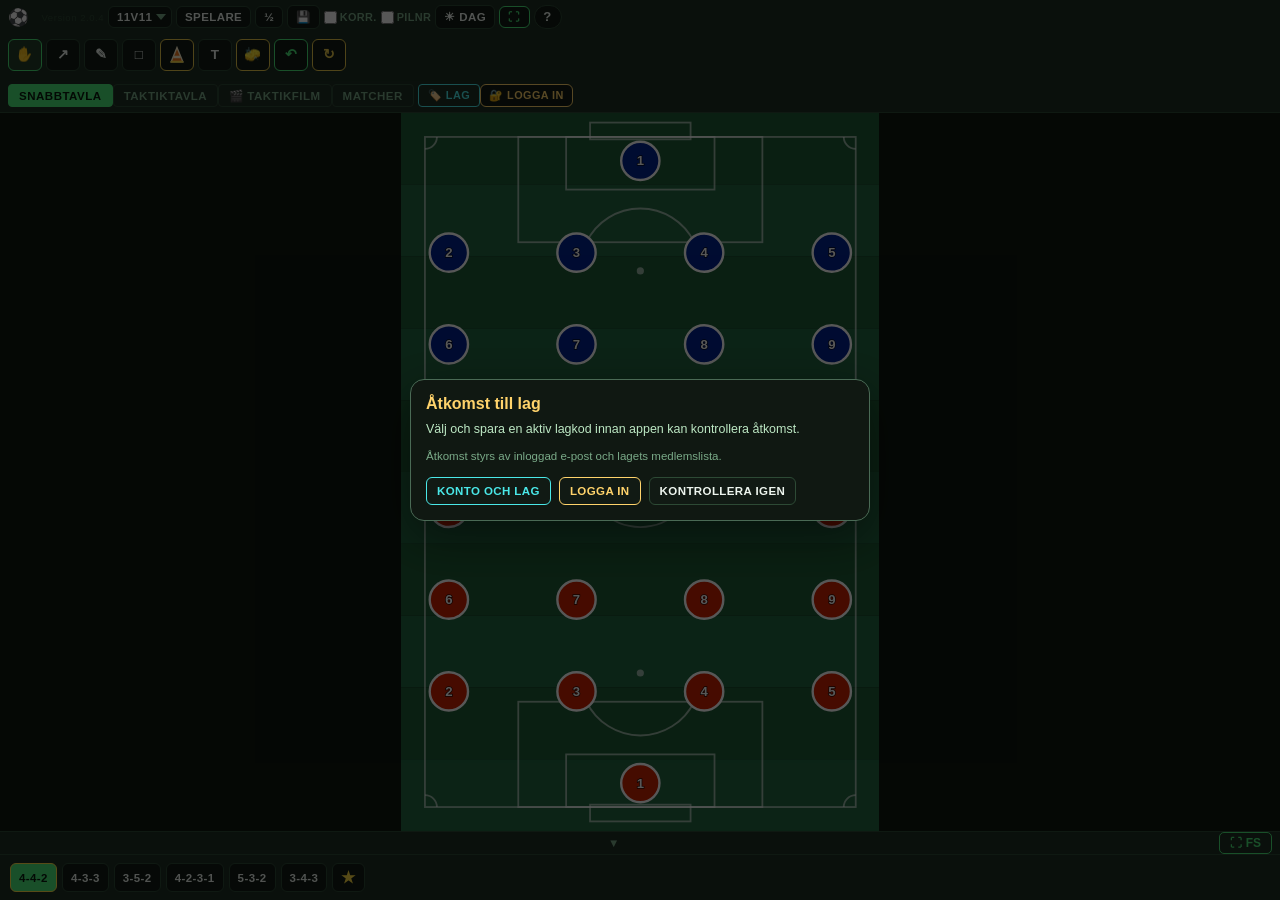
==== commit d96eb0dd: "Update index.html" ====
--- a/index.html
+++ b/index.html
@@ -1950,7 +1950,7 @@
   }
   #topbar > div > span[style*="font-size:0.6rem"][style*="letter-spacing"]::after,
   span[style*="font-size:0.6rem"][style*="letter-spacing"]::after{
-    content:"Version 2.0.3" !important;
+    content:"Version 2.0.4" !important;
     font-size:0.6rem !important;
     color:#2d4a35 !important;
     letter-spacing:0.5px !important;
@@ -2371,7 +2371,7 @@
 <div id="topbar">
   <div style="display:flex;align-items:center;gap:5px;overflow-x:auto;padding-bottom:4px">
   <h1>&#9917;</h1>
-  <span style="font-size:0.6rem;color:#2d4a35;letter-spacing:0.5px">Version 2.0.3</span>
+  <span style="font-size:0.6rem;color:#2d4a35;letter-spacing:0.5px">Version 2.0.4</span>
   <select class="btn" id="fmt-sel">
     <option value="11">11v11</option>
     <option value="9">9v9</option>
@@ -3054,7 +3054,7 @@
 </style>
 
 <!-- v887/V2.0.1: Supabasefix, laddar skarp app.js med ny cache-busting. -->
-<script src="app.js?v=2.0.3"></script>
+<script src="app.js?v=2.0.4"></script>
 
 <script>
 (function(){
@@ -4242,7 +4242,7 @@
     var st=document.createElement('style');
     st.id='tt681-taktikfilm-ritval-hoger-utan-regression-lagerpanel-css';
     st.textContent=[
-      'span[style*="font-size:0.6rem"][style*="letter-spacing"]::after{content:"Version 2.0.3"!important}',
+      'span[style*="font-size:0.6rem"][style*="letter-spacing"]::after{content:"Version 2.0.4"!important}',
       '@media (min-width:1024px) and (pointer:fine){',
       '  body.tt681-taktikfilm-ritval-owner:not(.fullscreen-portrait) #tt291-plan-draw-options,',
       '  body.tt681-taktikfilm-ritval-owner:not(.fullscreen-portrait) #tt667-draw-options-slot{display:none!important;visibility:hidden!important;pointer-events:none!important}',
@@ -4275,7 +4275,7 @@
   }
   function setVersion(){
     try{document.title='Taktiktavla';}catch(e){}
-    try{document.querySelectorAll('span[style*="font-size:0.6rem"][style*="letter-spacing"]').forEach(function(s){s.textContent='Version 2.0.3';});}catch(e){}
+    try{document.querySelectorAll('span[style*="font-size:0.6rem"][style*="letter-spacing"]').forEach(function(s){s.textContent='Version 2.0.4';});}catch(e){}
   }
   function restoreOptionsWhenInactive(){
     try{
@@ -4645,7 +4645,7 @@
   function setVersion(){
     try{document.title='Taktiktavla';}catch(e){}
     try{
-      document.querySelectorAll('span[style*="font-size:0.6rem"][style*="letter-spacing"]').forEach(function(s){s.textContent='Version 2.0.3';});
+      document.querySelectorAll('span[style*="font-size:0.6rem"][style*="letter-spacing"]').forEach(function(s){s.textContent='Version 2.0.4';});
       var b=byId('tt610-test-env-banner')||byId('tt609-test-env-banner');
       if(b)b.remove();
     }catch(e){}
@@ -4751,7 +4751,7 @@
     try{
       document.querySelectorAll('[data-version],.version,.app-version,.version-label,.app-version-label,#version,#app-version,#version-label,#app-version-label,#ver,#build-version,span[style*="font-size:0.6rem"][style*="letter-spacing"]').forEach(function(el){
         var t=(el.textContent||'').trim();
-        if(/^(v?\d+|\d+\s*TEST|\d+ TEST)$/i.test(t))el.textContent='Version 2.0.3';
+        if(/^(v?\d+|\d+\s*TEST|\d+ TEST)$/i.test(t))el.textContent='Version 2.0.4';
       });
       var b=byId('tt610-test-env-banner')||byId('tt609-test-env-banner');
       if(b)b.remove();
@@ -5075,7 +5075,7 @@
     try{
       document.querySelectorAll('[data-version],.version,.app-version,.version-label,.app-version-label,#version,#app-version,#version-label,#app-version-label,#ver,#build-version,span[style*="font-size:0.6rem"][style*="letter-spacing"]').forEach(function(el){
         var t=(el.textContent||'').trim();
-        if(/^(v?\d+|\d+\s*TEST|\d+ TEST)$/i.test(t))el.textContent='Version 2.0.3';
+        if(/^(v?\d+|\d+\s*TEST|\d+ TEST)$/i.test(t))el.textContent='Version 2.0.4';
       });
       var b=byId('tt610-test-env-banner')||byId('tt609-test-env-banner');
       if(b)b.remove();
@@ -5153,7 +5153,7 @@
     try{
       document.querySelectorAll('[data-version],.version,.app-version,.version-label,.app-version-label,#version,#app-version,#version-label,#app-version-label,#ver,#build-version,span[style*="font-size:0.6rem"][style*="letter-spacing"]').forEach(function(el){
         var t=(el.textContent||'').trim();
-        if(/^(v?\d+|\d+\s*TEST|\d+ TEST)$/i.test(t))el.textContent='Version 2.0.3';
+        if(/^(v?\d+|\d+\s*TEST|\d+ TEST)$/i.test(t))el.textContent='Version 2.0.4';
       });
       var b=byId('tt610-test-env-banner')||byId('tt609-test-env-banner');
       if(b)b.remove();
@@ -5355,7 +5355,7 @@
     try{
       document.querySelectorAll('[data-version],.version,.app-version,.version-label,.app-version-label,#version,#app-version,#version-label,#app-version-label,#ver,#build-version,span[style*="font-size:0.6rem"][style*="letter-spacing"]').forEach(function(el){
         var t=(el.textContent||'').trim();
-        if(/^(v?\d+|\d+\s*TEST|\d+ TEST)$/i.test(t))el.textContent='Version 2.0.3';
+        if(/^(v?\d+|\d+\s*TEST|\d+ TEST)$/i.test(t))el.textContent='Version 2.0.4';
       });
       var banner=document.getElementById('tt610-test-env-banner')||document.getElementById('tt609-test-env-banner');
       if(banner)banner.remove();
@@ -5524,7 +5524,7 @@
     try{
       document.querySelectorAll('[data-version],.version,.app-version,.version-label,.app-version-label,#version,#app-version,#version-label,#app-version-label,#ver,#build-version,span[style*="font-size:0.6rem"][style*="letter-spacing"]').forEach(function(el){
         var t=(el.textContent||'').trim();
-        if(/^(v?\d+|\d+\s*TEST|\d+ TEST)$/i.test(t))el.textContent='Version 2.0.3';
+        if(/^(v?\d+|\d+\s*TEST|\d+ TEST)$/i.test(t))el.textContent='Version 2.0.4';
       });
       var banner=byId('tt610-test-env-banner')||byId('tt609-test-env-banner');
       if(banner)banner.remove();
@@ -5633,7 +5633,7 @@
     try{
       document.querySelectorAll('[data-version],.version,.app-version,.version-label,.app-version-label,#version,#app-version,#version-label,#app-version-label,#ver,#build-version,span[style*="font-size:0.6rem"][style*="letter-spacing"]').forEach(function(el){
         var t=(el.textContent||'').trim();
-        if(/^(v?\d+|\d+\s*TEST|\d+ TEST)$/i.test(t))el.textContent='Version 2.0.3';
+        if(/^(v?\d+|\d+\s*TEST|\d+ TEST)$/i.test(t))el.textContent='Version 2.0.4';
       });
       var banner=byId('tt610-test-env-banner')||byId('tt609-test-env-banner');
       if(banner)banner.remove();
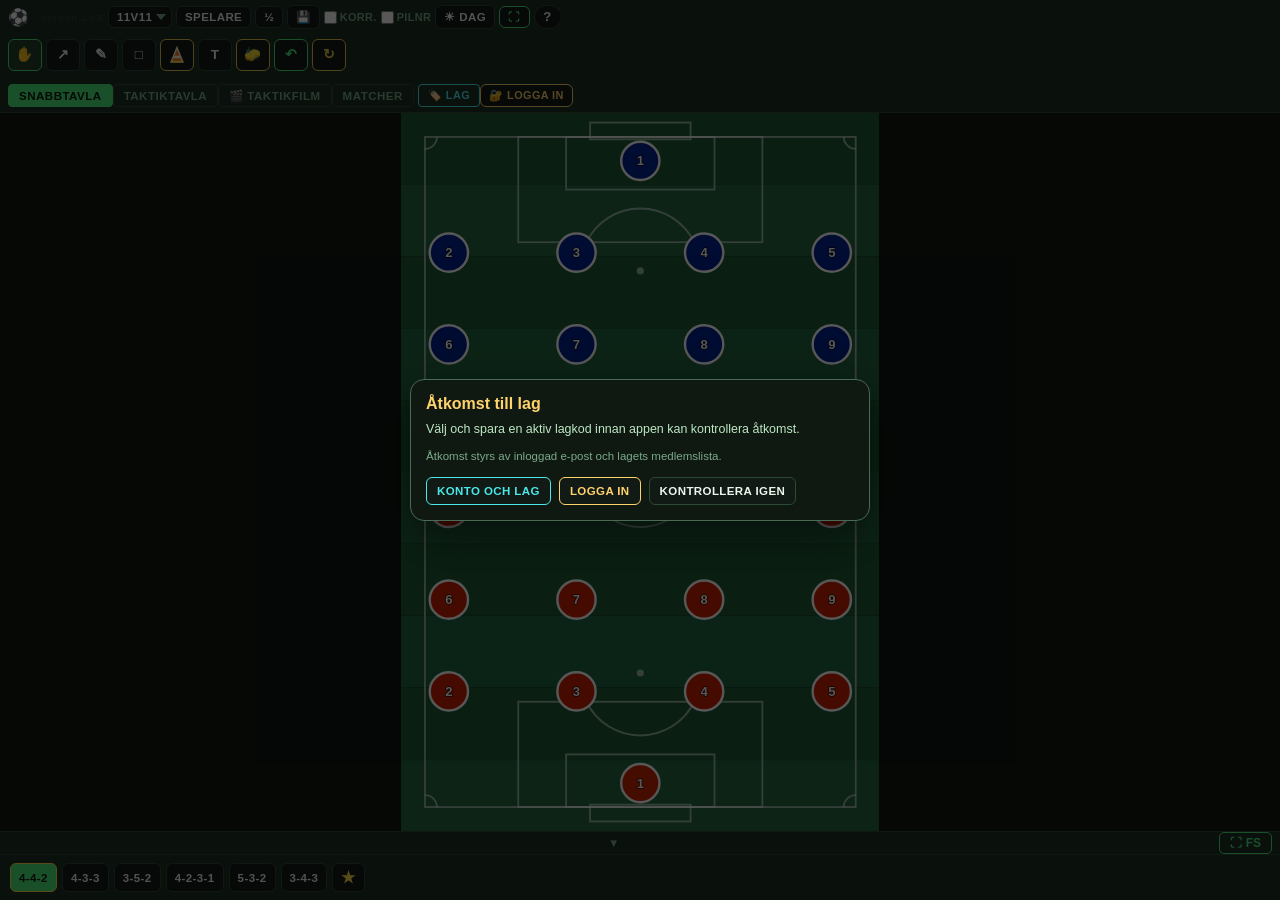
==== commit 57bcd27d: "Update index.html" ====
--- a/index.html
+++ b/index.html
@@ -1950,7 +1950,7 @@
   }
   #topbar > div > span[style*="font-size:0.6rem"][style*="letter-spacing"]::after,
   span[style*="font-size:0.6rem"][style*="letter-spacing"]::after{
-    content:"Version 2.0.4" !important;
+    content:"Version 2.0.5" !important;
     font-size:0.6rem !important;
     color:#2d4a35 !important;
     letter-spacing:0.5px !important;
@@ -2371,7 +2371,7 @@
 <div id="topbar">
   <div style="display:flex;align-items:center;gap:5px;overflow-x:auto;padding-bottom:4px">
   <h1>&#9917;</h1>
-  <span style="font-size:0.6rem;color:#2d4a35;letter-spacing:0.5px">Version 2.0.4</span>
+  <span style="font-size:0.6rem;color:#2d4a35;letter-spacing:0.5px">Version 2.0.5</span>
   <select class="btn" id="fmt-sel">
     <option value="11">11v11</option>
     <option value="9">9v9</option>
@@ -3054,7 +3054,7 @@
 </style>
 
 <!-- v887/V2.0.1: Supabasefix, laddar skarp app.js med ny cache-busting. -->
-<script src="app.js?v=2.0.4"></script>
+<script src="app.js?v=2.0.5"></script>
 
 <script>
 (function(){
@@ -4242,7 +4242,7 @@
     var st=document.createElement('style');
     st.id='tt681-taktikfilm-ritval-hoger-utan-regression-lagerpanel-css';
     st.textContent=[
-      'span[style*="font-size:0.6rem"][style*="letter-spacing"]::after{content:"Version 2.0.4"!important}',
+      'span[style*="font-size:0.6rem"][style*="letter-spacing"]::after{content:"Version 2.0.5"!important}',
       '@media (min-width:1024px) and (pointer:fine){',
       '  body.tt681-taktikfilm-ritval-owner:not(.fullscreen-portrait) #tt291-plan-draw-options,',
       '  body.tt681-taktikfilm-ritval-owner:not(.fullscreen-portrait) #tt667-draw-options-slot{display:none!important;visibility:hidden!important;pointer-events:none!important}',
@@ -4275,7 +4275,7 @@
   }
   function setVersion(){
     try{document.title='Taktiktavla';}catch(e){}
-    try{document.querySelectorAll('span[style*="font-size:0.6rem"][style*="letter-spacing"]').forEach(function(s){s.textContent='Version 2.0.4';});}catch(e){}
+    try{document.querySelectorAll('span[style*="font-size:0.6rem"][style*="letter-spacing"]').forEach(function(s){s.textContent='Version 2.0.5';});}catch(e){}
   }
   function restoreOptionsWhenInactive(){
     try{
@@ -4645,7 +4645,7 @@
   function setVersion(){
     try{document.title='Taktiktavla';}catch(e){}
     try{
-      document.querySelectorAll('span[style*="font-size:0.6rem"][style*="letter-spacing"]').forEach(function(s){s.textContent='Version 2.0.4';});
+      document.querySelectorAll('span[style*="font-size:0.6rem"][style*="letter-spacing"]').forEach(function(s){s.textContent='Version 2.0.5';});
       var b=byId('tt610-test-env-banner')||byId('tt609-test-env-banner');
       if(b)b.remove();
     }catch(e){}
@@ -4751,7 +4751,7 @@
     try{
       document.querySelectorAll('[data-version],.version,.app-version,.version-label,.app-version-label,#version,#app-version,#version-label,#app-version-label,#ver,#build-version,span[style*="font-size:0.6rem"][style*="letter-spacing"]').forEach(function(el){
         var t=(el.textContent||'').trim();
-        if(/^(v?\d+|\d+\s*TEST|\d+ TEST)$/i.test(t))el.textContent='Version 2.0.4';
+        if(/^(v?\d+|\d+\s*TEST|\d+ TEST)$/i.test(t))el.textContent='Version 2.0.5';
       });
       var b=byId('tt610-test-env-banner')||byId('tt609-test-env-banner');
       if(b)b.remove();
@@ -5075,7 +5075,7 @@
     try{
       document.querySelectorAll('[data-version],.version,.app-version,.version-label,.app-version-label,#version,#app-version,#version-label,#app-version-label,#ver,#build-version,span[style*="font-size:0.6rem"][style*="letter-spacing"]').forEach(function(el){
         var t=(el.textContent||'').trim();
-        if(/^(v?\d+|\d+\s*TEST|\d+ TEST)$/i.test(t))el.textContent='Version 2.0.4';
+        if(/^(v?\d+|\d+\s*TEST|\d+ TEST)$/i.test(t))el.textContent='Version 2.0.5';
       });
       var b=byId('tt610-test-env-banner')||byId('tt609-test-env-banner');
       if(b)b.remove();
@@ -5153,7 +5153,7 @@
     try{
       document.querySelectorAll('[data-version],.version,.app-version,.version-label,.app-version-label,#version,#app-version,#version-label,#app-version-label,#ver,#build-version,span[style*="font-size:0.6rem"][style*="letter-spacing"]').forEach(function(el){
         var t=(el.textContent||'').trim();
-        if(/^(v?\d+|\d+\s*TEST|\d+ TEST)$/i.test(t))el.textContent='Version 2.0.4';
+        if(/^(v?\d+|\d+\s*TEST|\d+ TEST)$/i.test(t))el.textContent='Version 2.0.5';
       });
       var b=byId('tt610-test-env-banner')||byId('tt609-test-env-banner');
       if(b)b.remove();
@@ -5355,7 +5355,7 @@
     try{
       document.querySelectorAll('[data-version],.version,.app-version,.version-label,.app-version-label,#version,#app-version,#version-label,#app-version-label,#ver,#build-version,span[style*="font-size:0.6rem"][style*="letter-spacing"]').forEach(function(el){
         var t=(el.textContent||'').trim();
-        if(/^(v?\d+|\d+\s*TEST|\d+ TEST)$/i.test(t))el.textContent='Version 2.0.4';
+        if(/^(v?\d+|\d+\s*TEST|\d+ TEST)$/i.test(t))el.textContent='Version 2.0.5';
       });
       var banner=document.getElementById('tt610-test-env-banner')||document.getElementById('tt609-test-env-banner');
       if(banner)banner.remove();
@@ -5524,7 +5524,7 @@
     try{
       document.querySelectorAll('[data-version],.version,.app-version,.version-label,.app-version-label,#version,#app-version,#version-label,#app-version-label,#ver,#build-version,span[style*="font-size:0.6rem"][style*="letter-spacing"]').forEach(function(el){
         var t=(el.textContent||'').trim();
-        if(/^(v?\d+|\d+\s*TEST|\d+ TEST)$/i.test(t))el.textContent='Version 2.0.4';
+        if(/^(v?\d+|\d+\s*TEST|\d+ TEST)$/i.test(t))el.textContent='Version 2.0.5';
       });
       var banner=byId('tt610-test-env-banner')||byId('tt609-test-env-banner');
       if(banner)banner.remove();
@@ -5633,7 +5633,7 @@
     try{
       document.querySelectorAll('[data-version],.version,.app-version,.version-label,.app-version-label,#version,#app-version,#version-label,#app-version-label,#ver,#build-version,span[style*="font-size:0.6rem"][style*="letter-spacing"]').forEach(function(el){
         var t=(el.textContent||'').trim();
-        if(/^(v?\d+|\d+\s*TEST|\d+ TEST)$/i.test(t))el.textContent='Version 2.0.4';
+        if(/^(v?\d+|\d+\s*TEST|\d+ TEST)$/i.test(t))el.textContent='Version 2.0.5';
       });
       var banner=byId('tt610-test-env-banner')||byId('tt609-test-env-banner');
       if(banner)banner.remove();
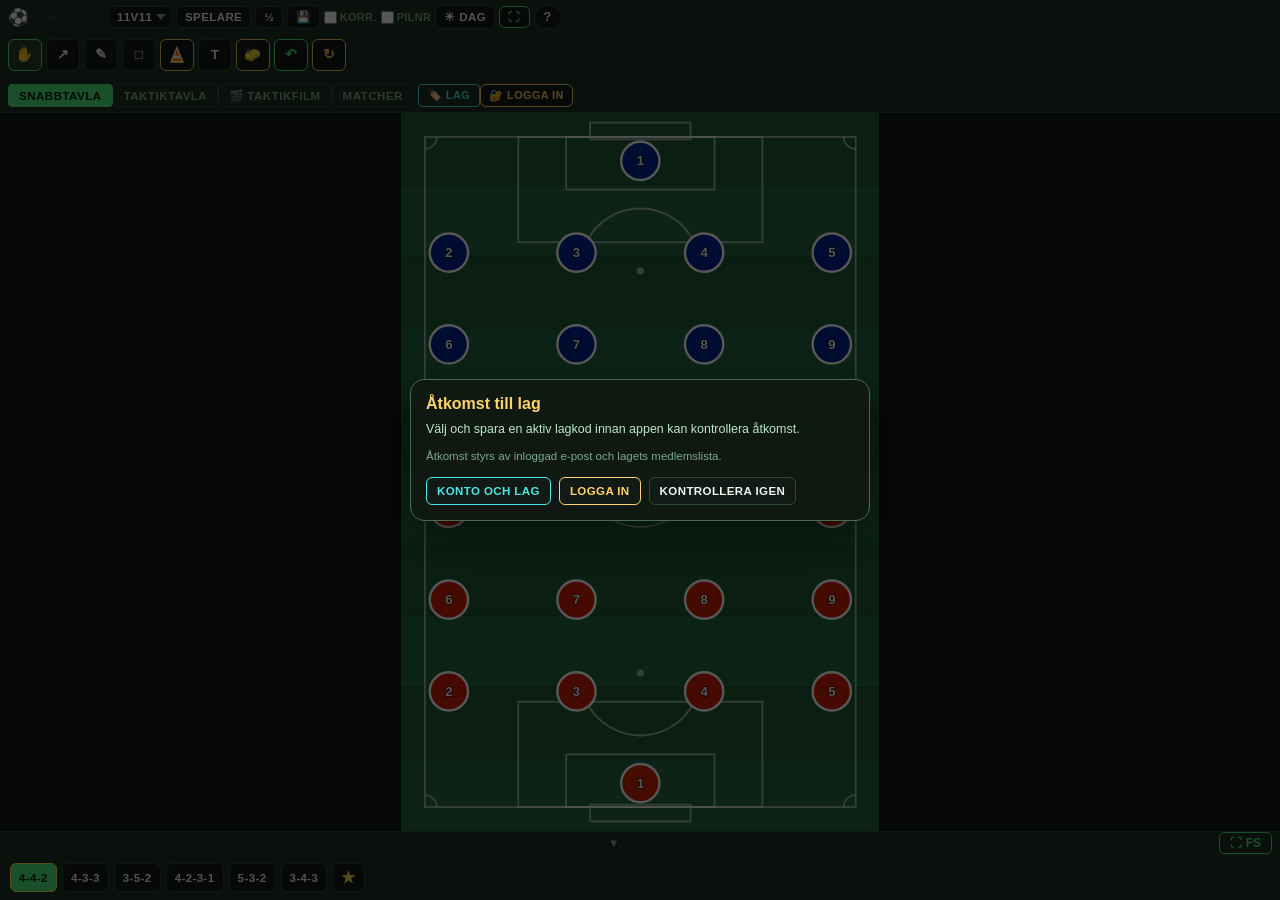
==== commit b8228e38: "Update index.html" ====
--- a/index.html
+++ b/index.html
@@ -1950,7 +1950,7 @@
   }
   #topbar > div > span[style*="font-size:0.6rem"][style*="letter-spacing"]::after,
   span[style*="font-size:0.6rem"][style*="letter-spacing"]::after{
-    content:"Version 2.0.5" !important;
+    content:"Version 2.0.6" !important;
     font-size:0.6rem !important;
     color:#2d4a35 !important;
     letter-spacing:0.5px !important;
@@ -2371,7 +2371,7 @@
 <div id="topbar">
   <div style="display:flex;align-items:center;gap:5px;overflow-x:auto;padding-bottom:4px">
   <h1>&#9917;</h1>
-  <span style="font-size:0.6rem;color:#2d4a35;letter-spacing:0.5px">Version 2.0.5</span>
+  <span style="font-size:0.6rem;color:#2d4a35;letter-spacing:0.5px">Version 2.0.6</span>
   <select class="btn" id="fmt-sel">
     <option value="11">11v11</option>
     <option value="9">9v9</option>
@@ -3054,7 +3054,7 @@
 </style>
 
 <!-- v887/V2.0.1: Supabasefix, laddar skarp app.js med ny cache-busting. -->
-<script src="app.js?v=2.0.5"></script>
+<script src="app.js?v=2.0.6"></script>
 
 <script>
 (function(){
@@ -4242,7 +4242,7 @@
     var st=document.createElement('style');
     st.id='tt681-taktikfilm-ritval-hoger-utan-regression-lagerpanel-css';
     st.textContent=[
-      'span[style*="font-size:0.6rem"][style*="letter-spacing"]::after{content:"Version 2.0.5"!important}',
+      'span[style*="font-size:0.6rem"][style*="letter-spacing"]::after{content:"Version 2.0.6"!important}',
       '@media (min-width:1024px) and (pointer:fine){',
       '  body.tt681-taktikfilm-ritval-owner:not(.fullscreen-portrait) #tt291-plan-draw-options,',
       '  body.tt681-taktikfilm-ritval-owner:not(.fullscreen-portrait) #tt667-draw-options-slot{display:none!important;visibility:hidden!important;pointer-events:none!important}',
@@ -4275,7 +4275,7 @@
   }
   function setVersion(){
     try{document.title='Taktiktavla';}catch(e){}
-    try{document.querySelectorAll('span[style*="font-size:0.6rem"][style*="letter-spacing"]').forEach(function(s){s.textContent='Version 2.0.5';});}catch(e){}
+    try{document.querySelectorAll('span[style*="font-size:0.6rem"][style*="letter-spacing"]').forEach(function(s){s.textContent='Version 2.0.6';});}catch(e){}
   }
   function restoreOptionsWhenInactive(){
     try{
@@ -4645,7 +4645,7 @@
   function setVersion(){
     try{document.title='Taktiktavla';}catch(e){}
     try{
-      document.querySelectorAll('span[style*="font-size:0.6rem"][style*="letter-spacing"]').forEach(function(s){s.textContent='Version 2.0.5';});
+      document.querySelectorAll('span[style*="font-size:0.6rem"][style*="letter-spacing"]').forEach(function(s){s.textContent='Version 2.0.6';});
       var b=byId('tt610-test-env-banner')||byId('tt609-test-env-banner');
       if(b)b.remove();
     }catch(e){}
@@ -4751,7 +4751,7 @@
     try{
       document.querySelectorAll('[data-version],.version,.app-version,.version-label,.app-version-label,#version,#app-version,#version-label,#app-version-label,#ver,#build-version,span[style*="font-size:0.6rem"][style*="letter-spacing"]').forEach(function(el){
         var t=(el.textContent||'').trim();
-        if(/^(v?\d+|\d+\s*TEST|\d+ TEST)$/i.test(t))el.textContent='Version 2.0.5';
+        if(/^(v?\d+|\d+\s*TEST|\d+ TEST)$/i.test(t))el.textContent='Version 2.0.6';
       });
       var b=byId('tt610-test-env-banner')||byId('tt609-test-env-banner');
       if(b)b.remove();
@@ -5075,7 +5075,7 @@
     try{
       document.querySelectorAll('[data-version],.version,.app-version,.version-label,.app-version-label,#version,#app-version,#version-label,#app-version-label,#ver,#build-version,span[style*="font-size:0.6rem"][style*="letter-spacing"]').forEach(function(el){
         var t=(el.textContent||'').trim();
-        if(/^(v?\d+|\d+\s*TEST|\d+ TEST)$/i.test(t))el.textContent='Version 2.0.5';
+        if(/^(v?\d+|\d+\s*TEST|\d+ TEST)$/i.test(t))el.textContent='Version 2.0.6';
       });
       var b=byId('tt610-test-env-banner')||byId('tt609-test-env-banner');
       if(b)b.remove();
@@ -5153,7 +5153,7 @@
     try{
       document.querySelectorAll('[data-version],.version,.app-version,.version-label,.app-version-label,#version,#app-version,#version-label,#app-version-label,#ver,#build-version,span[style*="font-size:0.6rem"][style*="letter-spacing"]').forEach(function(el){
         var t=(el.textContent||'').trim();
-        if(/^(v?\d+|\d+\s*TEST|\d+ TEST)$/i.test(t))el.textContent='Version 2.0.5';
+        if(/^(v?\d+|\d+\s*TEST|\d+ TEST)$/i.test(t))el.textContent='Version 2.0.6';
       });
       var b=byId('tt610-test-env-banner')||byId('tt609-test-env-banner');
       if(b)b.remove();
@@ -5355,7 +5355,7 @@
     try{
       document.querySelectorAll('[data-version],.version,.app-version,.version-label,.app-version-label,#version,#app-version,#version-label,#app-version-label,#ver,#build-version,span[style*="font-size:0.6rem"][style*="letter-spacing"]').forEach(function(el){
         var t=(el.textContent||'').trim();
-        if(/^(v?\d+|\d+\s*TEST|\d+ TEST)$/i.test(t))el.textContent='Version 2.0.5';
+        if(/^(v?\d+|\d+\s*TEST|\d+ TEST)$/i.test(t))el.textContent='Version 2.0.6';
       });
       var banner=document.getElementById('tt610-test-env-banner')||document.getElementById('tt609-test-env-banner');
       if(banner)banner.remove();
@@ -5524,7 +5524,7 @@
     try{
       document.querySelectorAll('[data-version],.version,.app-version,.version-label,.app-version-label,#version,#app-version,#version-label,#app-version-label,#ver,#build-version,span[style*="font-size:0.6rem"][style*="letter-spacing"]').forEach(function(el){
         var t=(el.textContent||'').trim();
-        if(/^(v?\d+|\d+\s*TEST|\d+ TEST)$/i.test(t))el.textContent='Version 2.0.5';
+        if(/^(v?\d+|\d+\s*TEST|\d+ TEST)$/i.test(t))el.textContent='Version 2.0.6';
       });
       var banner=byId('tt610-test-env-banner')||byId('tt609-test-env-banner');
       if(banner)banner.remove();
@@ -5633,7 +5633,7 @@
     try{
       document.querySelectorAll('[data-version],.version,.app-version,.version-label,.app-version-label,#version,#app-version,#version-label,#app-version-label,#ver,#build-version,span[style*="font-size:0.6rem"][style*="letter-spacing"]').forEach(function(el){
         var t=(el.textContent||'').trim();
-        if(/^(v?\d+|\d+\s*TEST|\d+ TEST)$/i.test(t))el.textContent='Version 2.0.5';
+        if(/^(v?\d+|\d+\s*TEST|\d+ TEST)$/i.test(t))el.textContent='Version 2.0.6';
       });
       var banner=byId('tt610-test-env-banner')||byId('tt609-test-env-banner');
       if(banner)banner.remove();
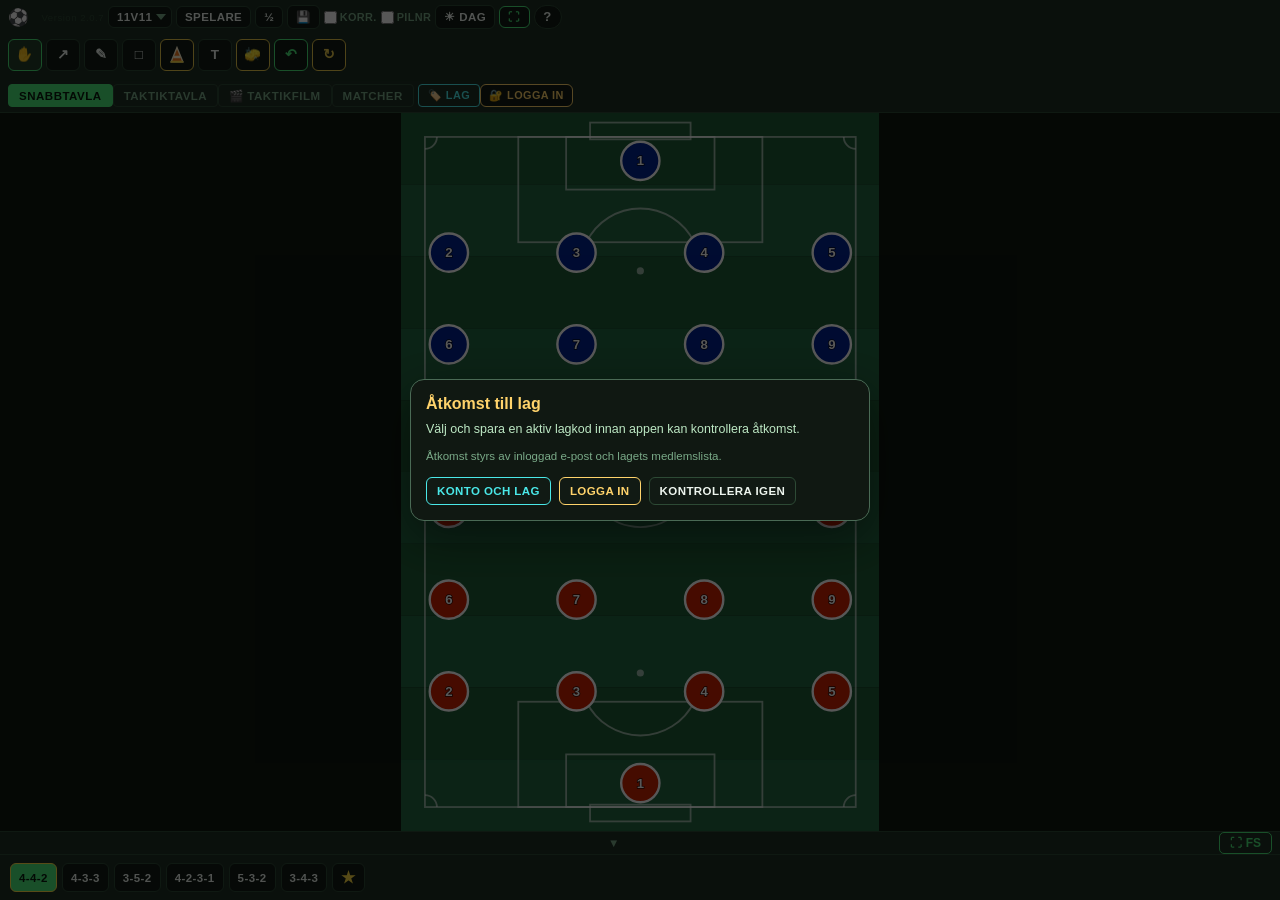
==== commit 8cb0ec45: "Update index.html" ====
--- a/index.html
+++ b/index.html
@@ -1950,7 +1950,7 @@
   }
   #topbar > div > span[style*="font-size:0.6rem"][style*="letter-spacing"]::after,
   span[style*="font-size:0.6rem"][style*="letter-spacing"]::after{
-    content:"Version 2.0.6" !important;
+    content:"Version 2.0.7" !important;
     font-size:0.6rem !important;
     color:#2d4a35 !important;
     letter-spacing:0.5px !important;
@@ -2371,7 +2371,7 @@
 <div id="topbar">
   <div style="display:flex;align-items:center;gap:5px;overflow-x:auto;padding-bottom:4px">
   <h1>&#9917;</h1>
-  <span style="font-size:0.6rem;color:#2d4a35;letter-spacing:0.5px">Version 2.0.6</span>
+  <span style="font-size:0.6rem;color:#2d4a35;letter-spacing:0.5px">Version 2.0.7</span>
   <select class="btn" id="fmt-sel">
     <option value="11">11v11</option>
     <option value="9">9v9</option>
@@ -3054,7 +3054,7 @@
 </style>
 
 <!-- v887/V2.0.1: Supabasefix, laddar skarp app.js med ny cache-busting. -->
-<script src="app.js?v=2.0.6"></script>
+<script src="app.js?v=2.0.7"></script>
 
 <script>
 (function(){
@@ -4242,7 +4242,7 @@
     var st=document.createElement('style');
     st.id='tt681-taktikfilm-ritval-hoger-utan-regression-lagerpanel-css';
     st.textContent=[
-      'span[style*="font-size:0.6rem"][style*="letter-spacing"]::after{content:"Version 2.0.6"!important}',
+      'span[style*="font-size:0.6rem"][style*="letter-spacing"]::after{content:"Version 2.0.7"!important}',
       '@media (min-width:1024px) and (pointer:fine){',
       '  body.tt681-taktikfilm-ritval-owner:not(.fullscreen-portrait) #tt291-plan-draw-options,',
       '  body.tt681-taktikfilm-ritval-owner:not(.fullscreen-portrait) #tt667-draw-options-slot{display:none!important;visibility:hidden!important;pointer-events:none!important}',
@@ -4275,7 +4275,7 @@
   }
   function setVersion(){
     try{document.title='Taktiktavla';}catch(e){}
-    try{document.querySelectorAll('span[style*="font-size:0.6rem"][style*="letter-spacing"]').forEach(function(s){s.textContent='Version 2.0.6';});}catch(e){}
+    try{document.querySelectorAll('span[style*="font-size:0.6rem"][style*="letter-spacing"]').forEach(function(s){s.textContent='Version 2.0.7';});}catch(e){}
   }
   function restoreOptionsWhenInactive(){
     try{
@@ -4645,7 +4645,7 @@
   function setVersion(){
     try{document.title='Taktiktavla';}catch(e){}
     try{
-      document.querySelectorAll('span[style*="font-size:0.6rem"][style*="letter-spacing"]').forEach(function(s){s.textContent='Version 2.0.6';});
+      document.querySelectorAll('span[style*="font-size:0.6rem"][style*="letter-spacing"]').forEach(function(s){s.textContent='Version 2.0.7';});
       var b=byId('tt610-test-env-banner')||byId('tt609-test-env-banner');
       if(b)b.remove();
     }catch(e){}
@@ -4751,7 +4751,7 @@
     try{
       document.querySelectorAll('[data-version],.version,.app-version,.version-label,.app-version-label,#version,#app-version,#version-label,#app-version-label,#ver,#build-version,span[style*="font-size:0.6rem"][style*="letter-spacing"]').forEach(function(el){
         var t=(el.textContent||'').trim();
-        if(/^(v?\d+|\d+\s*TEST|\d+ TEST)$/i.test(t))el.textContent='Version 2.0.6';
+        if(/^(v?\d+|\d+\s*TEST|\d+ TEST)$/i.test(t))el.textContent='Version 2.0.7';
       });
       var b=byId('tt610-test-env-banner')||byId('tt609-test-env-banner');
       if(b)b.remove();
@@ -5075,7 +5075,7 @@
     try{
       document.querySelectorAll('[data-version],.version,.app-version,.version-label,.app-version-label,#version,#app-version,#version-label,#app-version-label,#ver,#build-version,span[style*="font-size:0.6rem"][style*="letter-spacing"]').forEach(function(el){
         var t=(el.textContent||'').trim();
-        if(/^(v?\d+|\d+\s*TEST|\d+ TEST)$/i.test(t))el.textContent='Version 2.0.6';
+        if(/^(v?\d+|\d+\s*TEST|\d+ TEST)$/i.test(t))el.textContent='Version 2.0.7';
       });
       var b=byId('tt610-test-env-banner')||byId('tt609-test-env-banner');
       if(b)b.remove();
@@ -5153,7 +5153,7 @@
     try{
       document.querySelectorAll('[data-version],.version,.app-version,.version-label,.app-version-label,#version,#app-version,#version-label,#app-version-label,#ver,#build-version,span[style*="font-size:0.6rem"][style*="letter-spacing"]').forEach(function(el){
         var t=(el.textContent||'').trim();
-        if(/^(v?\d+|\d+\s*TEST|\d+ TEST)$/i.test(t))el.textContent='Version 2.0.6';
+        if(/^(v?\d+|\d+\s*TEST|\d+ TEST)$/i.test(t))el.textContent='Version 2.0.7';
       });
       var b=byId('tt610-test-env-banner')||byId('tt609-test-env-banner');
       if(b)b.remove();
@@ -5355,7 +5355,7 @@
     try{
       document.querySelectorAll('[data-version],.version,.app-version,.version-label,.app-version-label,#version,#app-version,#version-label,#app-version-label,#ver,#build-version,span[style*="font-size:0.6rem"][style*="letter-spacing"]').forEach(function(el){
         var t=(el.textContent||'').trim();
-        if(/^(v?\d+|\d+\s*TEST|\d+ TEST)$/i.test(t))el.textContent='Version 2.0.6';
+        if(/^(v?\d+|\d+\s*TEST|\d+ TEST)$/i.test(t))el.textContent='Version 2.0.7';
       });
       var banner=document.getElementById('tt610-test-env-banner')||document.getElementById('tt609-test-env-banner');
       if(banner)banner.remove();
@@ -5524,7 +5524,7 @@
     try{
       document.querySelectorAll('[data-version],.version,.app-version,.version-label,.app-version-label,#version,#app-version,#version-label,#app-version-label,#ver,#build-version,span[style*="font-size:0.6rem"][style*="letter-spacing"]').forEach(function(el){
         var t=(el.textContent||'').trim();
-        if(/^(v?\d+|\d+\s*TEST|\d+ TEST)$/i.test(t))el.textContent='Version 2.0.6';
+        if(/^(v?\d+|\d+\s*TEST|\d+ TEST)$/i.test(t))el.textContent='Version 2.0.7';
       });
       var banner=byId('tt610-test-env-banner')||byId('tt609-test-env-banner');
       if(banner)banner.remove();
@@ -5633,7 +5633,7 @@
     try{
       document.querySelectorAll('[data-version],.version,.app-version,.version-label,.app-version-label,#version,#app-version,#version-label,#app-version-label,#ver,#build-version,span[style*="font-size:0.6rem"][style*="letter-spacing"]').forEach(function(el){
         var t=(el.textContent||'').trim();
-        if(/^(v?\d+|\d+\s*TEST|\d+ TEST)$/i.test(t))el.textContent='Version 2.0.6';
+        if(/^(v?\d+|\d+\s*TEST|\d+ TEST)$/i.test(t))el.textContent='Version 2.0.7';
       });
       var banner=byId('tt610-test-env-banner')||byId('tt609-test-env-banner');
       if(banner)banner.remove();
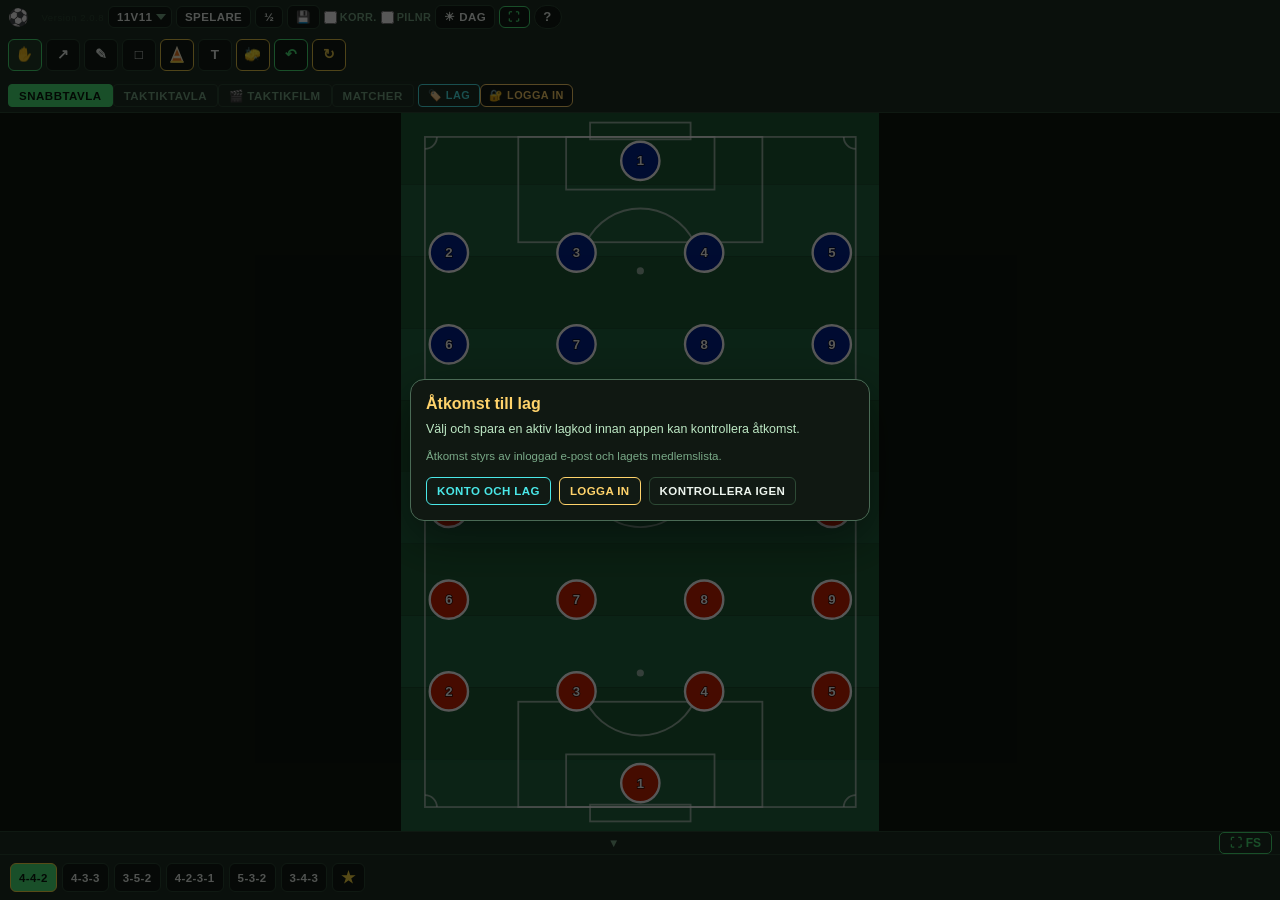
==== commit c0d49476: "Update index.html" ====
--- a/index.html
+++ b/index.html
@@ -1950,7 +1950,7 @@
   }
   #topbar > div > span[style*="font-size:0.6rem"][style*="letter-spacing"]::after,
   span[style*="font-size:0.6rem"][style*="letter-spacing"]::after{
-    content:"Version 2.0.7" !important;
+    content:"Version 2.0.8" !important;
     font-size:0.6rem !important;
     color:#2d4a35 !important;
     letter-spacing:0.5px !important;
@@ -2371,7 +2371,7 @@
 <div id="topbar">
   <div style="display:flex;align-items:center;gap:5px;overflow-x:auto;padding-bottom:4px">
   <h1>&#9917;</h1>
-  <span style="font-size:0.6rem;color:#2d4a35;letter-spacing:0.5px">Version 2.0.7</span>
+  <span style="font-size:0.6rem;color:#2d4a35;letter-spacing:0.5px">Version 2.0.8</span>
   <select class="btn" id="fmt-sel">
     <option value="11">11v11</option>
     <option value="9">9v9</option>
@@ -3054,7 +3054,7 @@
 </style>
 
 <!-- v887/V2.0.1: Supabasefix, laddar skarp app.js med ny cache-busting. -->
-<script src="app.js?v=2.0.7"></script>
+<script src="app.js?v=2.0.8"></script>
 
 <script>
 (function(){
@@ -4242,7 +4242,7 @@
     var st=document.createElement('style');
     st.id='tt681-taktikfilm-ritval-hoger-utan-regression-lagerpanel-css';
     st.textContent=[
-      'span[style*="font-size:0.6rem"][style*="letter-spacing"]::after{content:"Version 2.0.7"!important}',
+      'span[style*="font-size:0.6rem"][style*="letter-spacing"]::after{content:"Version 2.0.8"!important}',
       '@media (min-width:1024px) and (pointer:fine){',
       '  body.tt681-taktikfilm-ritval-owner:not(.fullscreen-portrait) #tt291-plan-draw-options,',
       '  body.tt681-taktikfilm-ritval-owner:not(.fullscreen-portrait) #tt667-draw-options-slot{display:none!important;visibility:hidden!important;pointer-events:none!important}',
@@ -4275,7 +4275,7 @@
   }
   function setVersion(){
     try{document.title='Taktiktavla';}catch(e){}
-    try{document.querySelectorAll('span[style*="font-size:0.6rem"][style*="letter-spacing"]').forEach(function(s){s.textContent='Version 2.0.7';});}catch(e){}
+    try{document.querySelectorAll('span[style*="font-size:0.6rem"][style*="letter-spacing"]').forEach(function(s){s.textContent='Version 2.0.8';});}catch(e){}
   }
   function restoreOptionsWhenInactive(){
     try{
@@ -4645,7 +4645,7 @@
   function setVersion(){
     try{document.title='Taktiktavla';}catch(e){}
     try{
-      document.querySelectorAll('span[style*="font-size:0.6rem"][style*="letter-spacing"]').forEach(function(s){s.textContent='Version 2.0.7';});
+      document.querySelectorAll('span[style*="font-size:0.6rem"][style*="letter-spacing"]').forEach(function(s){s.textContent='Version 2.0.8';});
       var b=byId('tt610-test-env-banner')||byId('tt609-test-env-banner');
       if(b)b.remove();
     }catch(e){}
@@ -4751,7 +4751,7 @@
     try{
       document.querySelectorAll('[data-version],.version,.app-version,.version-label,.app-version-label,#version,#app-version,#version-label,#app-version-label,#ver,#build-version,span[style*="font-size:0.6rem"][style*="letter-spacing"]').forEach(function(el){
         var t=(el.textContent||'').trim();
-        if(/^(v?\d+|\d+\s*TEST|\d+ TEST)$/i.test(t))el.textContent='Version 2.0.7';
+        if(/^(v?\d+|\d+\s*TEST|\d+ TEST)$/i.test(t))el.textContent='Version 2.0.8';
       });
       var b=byId('tt610-test-env-banner')||byId('tt609-test-env-banner');
       if(b)b.remove();
@@ -5075,7 +5075,7 @@
     try{
       document.querySelectorAll('[data-version],.version,.app-version,.version-label,.app-version-label,#version,#app-version,#version-label,#app-version-label,#ver,#build-version,span[style*="font-size:0.6rem"][style*="letter-spacing"]').forEach(function(el){
         var t=(el.textContent||'').trim();
-        if(/^(v?\d+|\d+\s*TEST|\d+ TEST)$/i.test(t))el.textContent='Version 2.0.7';
+        if(/^(v?\d+|\d+\s*TEST|\d+ TEST)$/i.test(t))el.textContent='Version 2.0.8';
       });
       var b=byId('tt610-test-env-banner')||byId('tt609-test-env-banner');
       if(b)b.remove();
@@ -5153,7 +5153,7 @@
     try{
       document.querySelectorAll('[data-version],.version,.app-version,.version-label,.app-version-label,#version,#app-version,#version-label,#app-version-label,#ver,#build-version,span[style*="font-size:0.6rem"][style*="letter-spacing"]').forEach(function(el){
         var t=(el.textContent||'').trim();
-        if(/^(v?\d+|\d+\s*TEST|\d+ TEST)$/i.test(t))el.textContent='Version 2.0.7';
+        if(/^(v?\d+|\d+\s*TEST|\d+ TEST)$/i.test(t))el.textContent='Version 2.0.8';
       });
       var b=byId('tt610-test-env-banner')||byId('tt609-test-env-banner');
       if(b)b.remove();
@@ -5355,7 +5355,7 @@
     try{
       document.querySelectorAll('[data-version],.version,.app-version,.version-label,.app-version-label,#version,#app-version,#version-label,#app-version-label,#ver,#build-version,span[style*="font-size:0.6rem"][style*="letter-spacing"]').forEach(function(el){
         var t=(el.textContent||'').trim();
-        if(/^(v?\d+|\d+\s*TEST|\d+ TEST)$/i.test(t))el.textContent='Version 2.0.7';
+        if(/^(v?\d+|\d+\s*TEST|\d+ TEST)$/i.test(t))el.textContent='Version 2.0.8';
       });
       var banner=document.getElementById('tt610-test-env-banner')||document.getElementById('tt609-test-env-banner');
       if(banner)banner.remove();
@@ -5524,7 +5524,7 @@
     try{
       document.querySelectorAll('[data-version],.version,.app-version,.version-label,.app-version-label,#version,#app-version,#version-label,#app-version-label,#ver,#build-version,span[style*="font-size:0.6rem"][style*="letter-spacing"]').forEach(function(el){
         var t=(el.textContent||'').trim();
-        if(/^(v?\d+|\d+\s*TEST|\d+ TEST)$/i.test(t))el.textContent='Version 2.0.7';
+        if(/^(v?\d+|\d+\s*TEST|\d+ TEST)$/i.test(t))el.textContent='Version 2.0.8';
       });
       var banner=byId('tt610-test-env-banner')||byId('tt609-test-env-banner');
       if(banner)banner.remove();
@@ -5633,7 +5633,7 @@
     try{
       document.querySelectorAll('[data-version],.version,.app-version,.version-label,.app-version-label,#version,#app-version,#version-label,#app-version-label,#ver,#build-version,span[style*="font-size:0.6rem"][style*="letter-spacing"]').forEach(function(el){
         var t=(el.textContent||'').trim();
-        if(/^(v?\d+|\d+\s*TEST|\d+ TEST)$/i.test(t))el.textContent='Version 2.0.7';
+        if(/^(v?\d+|\d+\s*TEST|\d+ TEST)$/i.test(t))el.textContent='Version 2.0.8';
       });
       var banner=byId('tt610-test-env-banner')||byId('tt609-test-env-banner');
       if(banner)banner.remove();
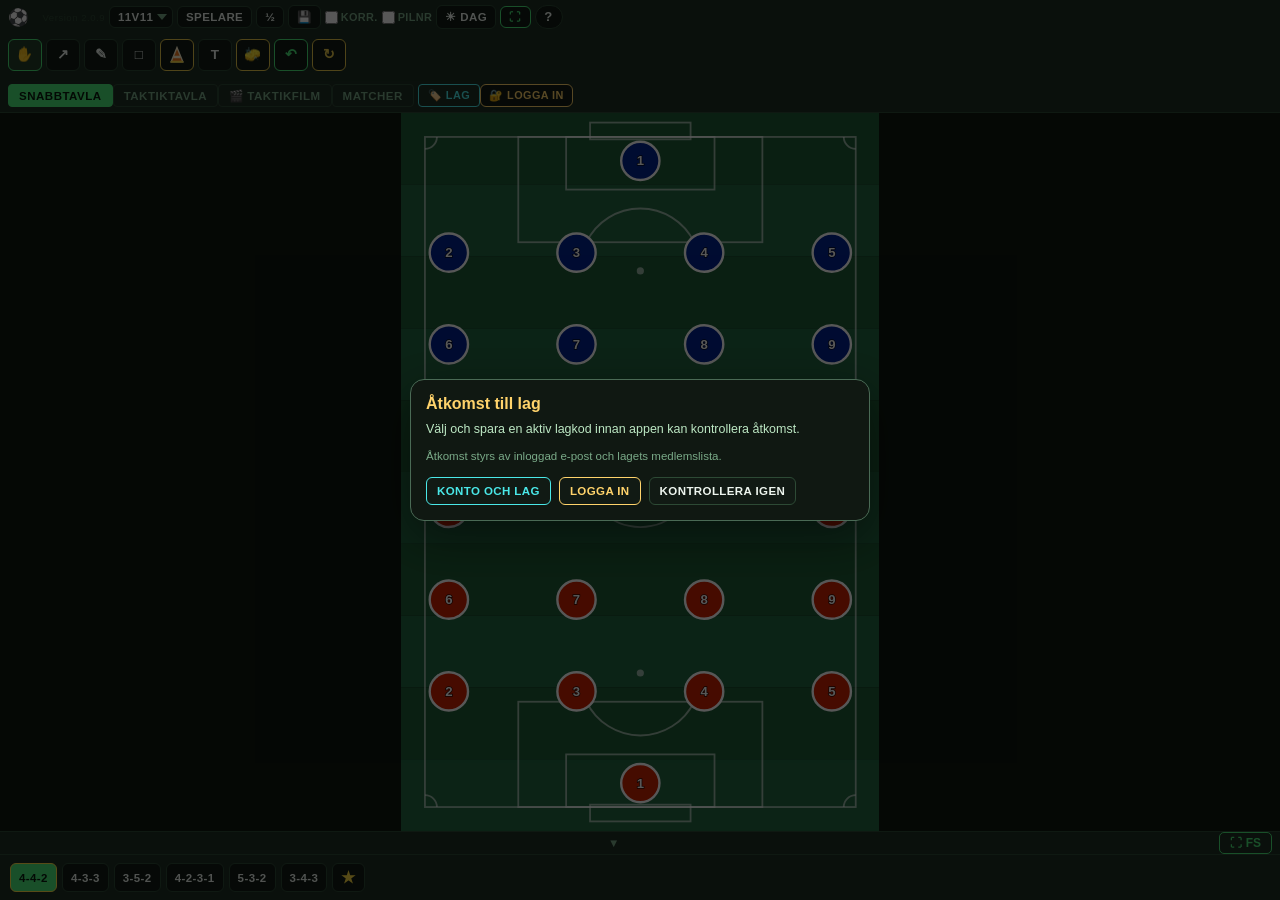
==== commit 05a7aa2d: "Update index.html" ====
--- a/index.html
+++ b/index.html
@@ -1950,7 +1950,7 @@
   }
   #topbar > div > span[style*="font-size:0.6rem"][style*="letter-spacing"]::after,
   span[style*="font-size:0.6rem"][style*="letter-spacing"]::after{
-    content:"Version 2.0.8" !important;
+    content:"Version 2.0.9" !important;
     font-size:0.6rem !important;
     color:#2d4a35 !important;
     letter-spacing:0.5px !important;
@@ -2371,7 +2371,7 @@
 <div id="topbar">
   <div style="display:flex;align-items:center;gap:5px;overflow-x:auto;padding-bottom:4px">
   <h1>&#9917;</h1>
-  <span style="font-size:0.6rem;color:#2d4a35;letter-spacing:0.5px">Version 2.0.8</span>
+  <span style="font-size:0.6rem;color:#2d4a35;letter-spacing:0.5px">Version 2.0.9</span>
   <select class="btn" id="fmt-sel">
     <option value="11">11v11</option>
     <option value="9">9v9</option>
@@ -3054,7 +3054,7 @@
 </style>
 
 <!-- v887/V2.0.1: Supabasefix, laddar skarp app.js med ny cache-busting. -->
-<script src="app.js?v=2.0.8"></script>
+<script src="app.js?v=2.0.9"></script>
 
 <script>
 (function(){
@@ -4242,7 +4242,7 @@
     var st=document.createElement('style');
     st.id='tt681-taktikfilm-ritval-hoger-utan-regression-lagerpanel-css';
     st.textContent=[
-      'span[style*="font-size:0.6rem"][style*="letter-spacing"]::after{content:"Version 2.0.8"!important}',
+      'span[style*="font-size:0.6rem"][style*="letter-spacing"]::after{content:"Version 2.0.9"!important}',
       '@media (min-width:1024px) and (pointer:fine){',
       '  body.tt681-taktikfilm-ritval-owner:not(.fullscreen-portrait) #tt291-plan-draw-options,',
       '  body.tt681-taktikfilm-ritval-owner:not(.fullscreen-portrait) #tt667-draw-options-slot{display:none!important;visibility:hidden!important;pointer-events:none!important}',
@@ -4275,7 +4275,7 @@
   }
   function setVersion(){
     try{document.title='Taktiktavla';}catch(e){}
-    try{document.querySelectorAll('span[style*="font-size:0.6rem"][style*="letter-spacing"]').forEach(function(s){s.textContent='Version 2.0.8';});}catch(e){}
+    try{document.querySelectorAll('span[style*="font-size:0.6rem"][style*="letter-spacing"]').forEach(function(s){s.textContent='Version 2.0.9';});}catch(e){}
   }
   function restoreOptionsWhenInactive(){
     try{
@@ -4645,7 +4645,7 @@
   function setVersion(){
     try{document.title='Taktiktavla';}catch(e){}
     try{
-      document.querySelectorAll('span[style*="font-size:0.6rem"][style*="letter-spacing"]').forEach(function(s){s.textContent='Version 2.0.8';});
+      document.querySelectorAll('span[style*="font-size:0.6rem"][style*="letter-spacing"]').forEach(function(s){s.textContent='Version 2.0.9';});
       var b=byId('tt610-test-env-banner')||byId('tt609-test-env-banner');
       if(b)b.remove();
     }catch(e){}
@@ -4751,7 +4751,7 @@
     try{
       document.querySelectorAll('[data-version],.version,.app-version,.version-label,.app-version-label,#version,#app-version,#version-label,#app-version-label,#ver,#build-version,span[style*="font-size:0.6rem"][style*="letter-spacing"]').forEach(function(el){
         var t=(el.textContent||'').trim();
-        if(/^(v?\d+|\d+\s*TEST|\d+ TEST)$/i.test(t))el.textContent='Version 2.0.8';
+        if(/^(v?\d+|\d+\s*TEST|\d+ TEST)$/i.test(t))el.textContent='Version 2.0.9';
       });
       var b=byId('tt610-test-env-banner')||byId('tt609-test-env-banner');
       if(b)b.remove();
@@ -5075,7 +5075,7 @@
     try{
       document.querySelectorAll('[data-version],.version,.app-version,.version-label,.app-version-label,#version,#app-version,#version-label,#app-version-label,#ver,#build-version,span[style*="font-size:0.6rem"][style*="letter-spacing"]').forEach(function(el){
         var t=(el.textContent||'').trim();
-        if(/^(v?\d+|\d+\s*TEST|\d+ TEST)$/i.test(t))el.textContent='Version 2.0.8';
+        if(/^(v?\d+|\d+\s*TEST|\d+ TEST)$/i.test(t))el.textContent='Version 2.0.9';
       });
       var b=byId('tt610-test-env-banner')||byId('tt609-test-env-banner');
       if(b)b.remove();
@@ -5153,7 +5153,7 @@
     try{
       document.querySelectorAll('[data-version],.version,.app-version,.version-label,.app-version-label,#version,#app-version,#version-label,#app-version-label,#ver,#build-version,span[style*="font-size:0.6rem"][style*="letter-spacing"]').forEach(function(el){
         var t=(el.textContent||'').trim();
-        if(/^(v?\d+|\d+\s*TEST|\d+ TEST)$/i.test(t))el.textContent='Version 2.0.8';
+        if(/^(v?\d+|\d+\s*TEST|\d+ TEST)$/i.test(t))el.textContent='Version 2.0.9';
       });
       var b=byId('tt610-test-env-banner')||byId('tt609-test-env-banner');
       if(b)b.remove();
@@ -5355,7 +5355,7 @@
     try{
       document.querySelectorAll('[data-version],.version,.app-version,.version-label,.app-version-label,#version,#app-version,#version-label,#app-version-label,#ver,#build-version,span[style*="font-size:0.6rem"][style*="letter-spacing"]').forEach(function(el){
         var t=(el.textContent||'').trim();
-        if(/^(v?\d+|\d+\s*TEST|\d+ TEST)$/i.test(t))el.textContent='Version 2.0.8';
+        if(/^(v?\d+|\d+\s*TEST|\d+ TEST)$/i.test(t))el.textContent='Version 2.0.9';
       });
       var banner=document.getElementById('tt610-test-env-banner')||document.getElementById('tt609-test-env-banner');
       if(banner)banner.remove();
@@ -5524,7 +5524,7 @@
     try{
       document.querySelectorAll('[data-version],.version,.app-version,.version-label,.app-version-label,#version,#app-version,#version-label,#app-version-label,#ver,#build-version,span[style*="font-size:0.6rem"][style*="letter-spacing"]').forEach(function(el){
         var t=(el.textContent||'').trim();
-        if(/^(v?\d+|\d+\s*TEST|\d+ TEST)$/i.test(t))el.textContent='Version 2.0.8';
+        if(/^(v?\d+|\d+\s*TEST|\d+ TEST)$/i.test(t))el.textContent='Version 2.0.9';
       });
       var banner=byId('tt610-test-env-banner')||byId('tt609-test-env-banner');
       if(banner)banner.remove();
@@ -5633,7 +5633,7 @@
     try{
       document.querySelectorAll('[data-version],.version,.app-version,.version-label,.app-version-label,#version,#app-version,#version-label,#app-version-label,#ver,#build-version,span[style*="font-size:0.6rem"][style*="letter-spacing"]').forEach(function(el){
         var t=(el.textContent||'').trim();
-        if(/^(v?\d+|\d+\s*TEST|\d+ TEST)$/i.test(t))el.textContent='Version 2.0.8';
+        if(/^(v?\d+|\d+\s*TEST|\d+ TEST)$/i.test(t))el.textContent='Version 2.0.9';
       });
       var banner=byId('tt610-test-env-banner')||byId('tt609-test-env-banner');
       if(banner)banner.remove();
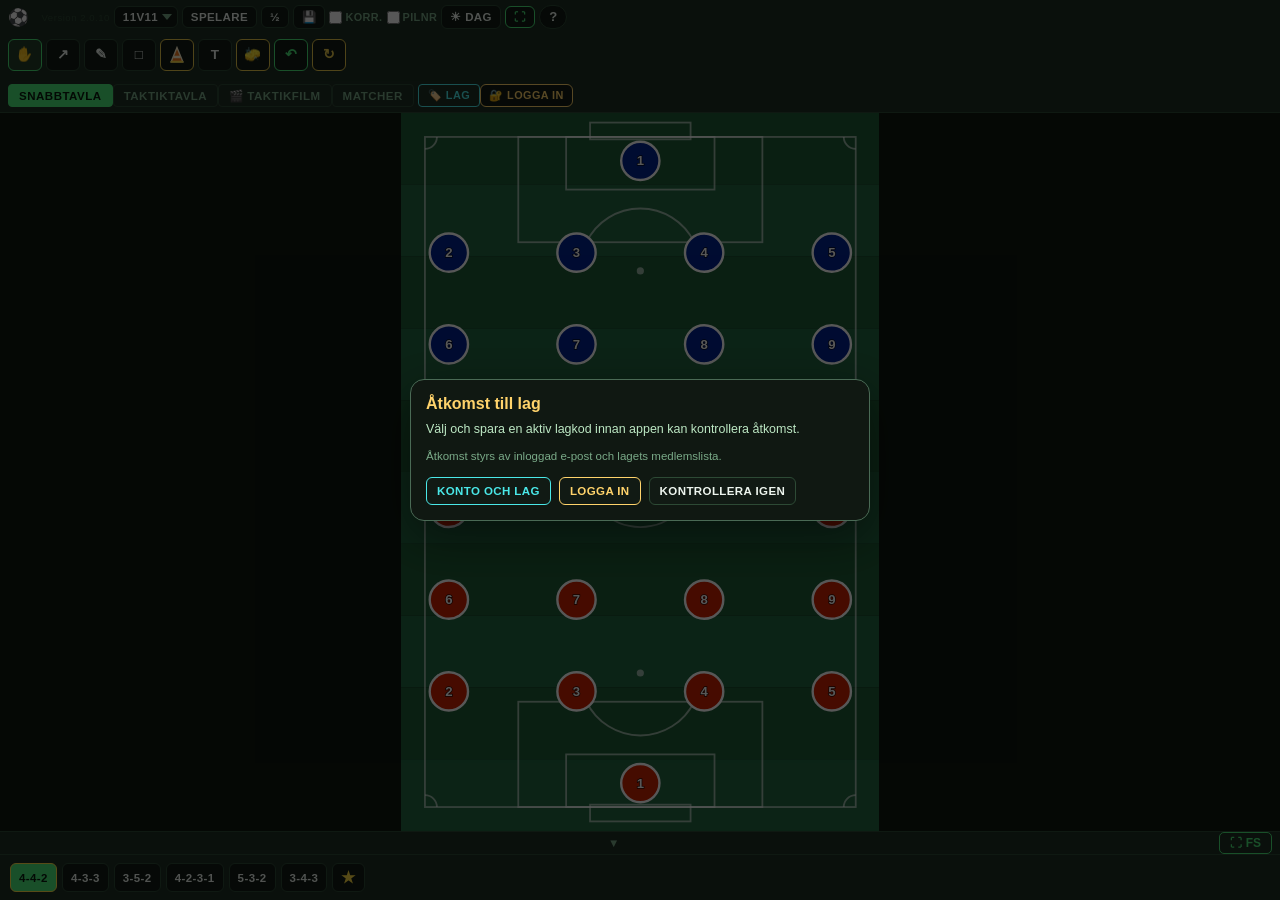
==== commit 74af5739: "Update index.html" ====
--- a/index.html
+++ b/index.html
@@ -1950,7 +1950,7 @@
   }
   #topbar > div > span[style*="font-size:0.6rem"][style*="letter-spacing"]::after,
   span[style*="font-size:0.6rem"][style*="letter-spacing"]::after{
-    content:"Version 2.0.9" !important;
+    content:"Version 2.0.10" !important;
     font-size:0.6rem !important;
     color:#2d4a35 !important;
     letter-spacing:0.5px !important;
@@ -2371,7 +2371,7 @@
 <div id="topbar">
   <div style="display:flex;align-items:center;gap:5px;overflow-x:auto;padding-bottom:4px">
   <h1>&#9917;</h1>
-  <span style="font-size:0.6rem;color:#2d4a35;letter-spacing:0.5px">Version 2.0.9</span>
+  <span style="font-size:0.6rem;color:#2d4a35;letter-spacing:0.5px">Version 2.0.10</span>
   <select class="btn" id="fmt-sel">
     <option value="11">11v11</option>
     <option value="9">9v9</option>
@@ -3054,7 +3054,7 @@
 </style>
 
 <!-- v887/V2.0.1: Supabasefix, laddar skarp app.js med ny cache-busting. -->
-<script src="app.js?v=2.0.9"></script>
+<script src="app.js?v=2.0.10"></script>
 
 <script>
 (function(){
@@ -4242,7 +4242,7 @@
     var st=document.createElement('style');
     st.id='tt681-taktikfilm-ritval-hoger-utan-regression-lagerpanel-css';
     st.textContent=[
-      'span[style*="font-size:0.6rem"][style*="letter-spacing"]::after{content:"Version 2.0.9"!important}',
+      'span[style*="font-size:0.6rem"][style*="letter-spacing"]::after{content:"Version 2.0.10"!important}',
       '@media (min-width:1024px) and (pointer:fine){',
       '  body.tt681-taktikfilm-ritval-owner:not(.fullscreen-portrait) #tt291-plan-draw-options,',
       '  body.tt681-taktikfilm-ritval-owner:not(.fullscreen-portrait) #tt667-draw-options-slot{display:none!important;visibility:hidden!important;pointer-events:none!important}',
@@ -4275,7 +4275,7 @@
   }
   function setVersion(){
     try{document.title='Taktiktavla';}catch(e){}
-    try{document.querySelectorAll('span[style*="font-size:0.6rem"][style*="letter-spacing"]').forEach(function(s){s.textContent='Version 2.0.9';});}catch(e){}
+    try{document.querySelectorAll('span[style*="font-size:0.6rem"][style*="letter-spacing"]').forEach(function(s){s.textContent='Version 2.0.10';});}catch(e){}
   }
   function restoreOptionsWhenInactive(){
     try{
@@ -4645,7 +4645,7 @@
   function setVersion(){
     try{document.title='Taktiktavla';}catch(e){}
     try{
-      document.querySelectorAll('span[style*="font-size:0.6rem"][style*="letter-spacing"]').forEach(function(s){s.textContent='Version 2.0.9';});
+      document.querySelectorAll('span[style*="font-size:0.6rem"][style*="letter-spacing"]').forEach(function(s){s.textContent='Version 2.0.10';});
       var b=byId('tt610-test-env-banner')||byId('tt609-test-env-banner');
       if(b)b.remove();
     }catch(e){}
@@ -4751,7 +4751,7 @@
     try{
       document.querySelectorAll('[data-version],.version,.app-version,.version-label,.app-version-label,#version,#app-version,#version-label,#app-version-label,#ver,#build-version,span[style*="font-size:0.6rem"][style*="letter-spacing"]').forEach(function(el){
         var t=(el.textContent||'').trim();
-        if(/^(v?\d+|\d+\s*TEST|\d+ TEST)$/i.test(t))el.textContent='Version 2.0.9';
+        if(/^(v?\d+|\d+\s*TEST|\d+ TEST)$/i.test(t))el.textContent='Version 2.0.10';
       });
       var b=byId('tt610-test-env-banner')||byId('tt609-test-env-banner');
       if(b)b.remove();
@@ -5075,7 +5075,7 @@
     try{
       document.querySelectorAll('[data-version],.version,.app-version,.version-label,.app-version-label,#version,#app-version,#version-label,#app-version-label,#ver,#build-version,span[style*="font-size:0.6rem"][style*="letter-spacing"]').forEach(function(el){
         var t=(el.textContent||'').trim();
-        if(/^(v?\d+|\d+\s*TEST|\d+ TEST)$/i.test(t))el.textContent='Version 2.0.9';
+        if(/^(v?\d+|\d+\s*TEST|\d+ TEST)$/i.test(t))el.textContent='Version 2.0.10';
       });
       var b=byId('tt610-test-env-banner')||byId('tt609-test-env-banner');
       if(b)b.remove();
@@ -5153,7 +5153,7 @@
     try{
       document.querySelectorAll('[data-version],.version,.app-version,.version-label,.app-version-label,#version,#app-version,#version-label,#app-version-label,#ver,#build-version,span[style*="font-size:0.6rem"][style*="letter-spacing"]').forEach(function(el){
         var t=(el.textContent||'').trim();
-        if(/^(v?\d+|\d+\s*TEST|\d+ TEST)$/i.test(t))el.textContent='Version 2.0.9';
+        if(/^(v?\d+|\d+\s*TEST|\d+ TEST)$/i.test(t))el.textContent='Version 2.0.10';
       });
       var b=byId('tt610-test-env-banner')||byId('tt609-test-env-banner');
       if(b)b.remove();
@@ -5355,7 +5355,7 @@
     try{
       document.querySelectorAll('[data-version],.version,.app-version,.version-label,.app-version-label,#version,#app-version,#version-label,#app-version-label,#ver,#build-version,span[style*="font-size:0.6rem"][style*="letter-spacing"]').forEach(function(el){
         var t=(el.textContent||'').trim();
-        if(/^(v?\d+|\d+\s*TEST|\d+ TEST)$/i.test(t))el.textContent='Version 2.0.9';
+        if(/^(v?\d+|\d+\s*TEST|\d+ TEST)$/i.test(t))el.textContent='Version 2.0.10';
       });
       var banner=document.getElementById('tt610-test-env-banner')||document.getElementById('tt609-test-env-banner');
       if(banner)banner.remove();
@@ -5524,7 +5524,7 @@
     try{
       document.querySelectorAll('[data-version],.version,.app-version,.version-label,.app-version-label,#version,#app-version,#version-label,#app-version-label,#ver,#build-version,span[style*="font-size:0.6rem"][style*="letter-spacing"]').forEach(function(el){
         var t=(el.textContent||'').trim();
-        if(/^(v?\d+|\d+\s*TEST|\d+ TEST)$/i.test(t))el.textContent='Version 2.0.9';
+        if(/^(v?\d+|\d+\s*TEST|\d+ TEST)$/i.test(t))el.textContent='Version 2.0.10';
       });
       var banner=byId('tt610-test-env-banner')||byId('tt609-test-env-banner');
       if(banner)banner.remove();
@@ -5633,7 +5633,7 @@
     try{
       document.querySelectorAll('[data-version],.version,.app-version,.version-label,.app-version-label,#version,#app-version,#version-label,#app-version-label,#ver,#build-version,span[style*="font-size:0.6rem"][style*="letter-spacing"]').forEach(function(el){
         var t=(el.textContent||'').trim();
-        if(/^(v?\d+|\d+\s*TEST|\d+ TEST)$/i.test(t))el.textContent='Version 2.0.9';
+        if(/^(v?\d+|\d+\s*TEST|\d+ TEST)$/i.test(t))el.textContent='Version 2.0.10';
       });
       var banner=byId('tt610-test-env-banner')||byId('tt609-test-env-banner');
       if(banner)banner.remove();
